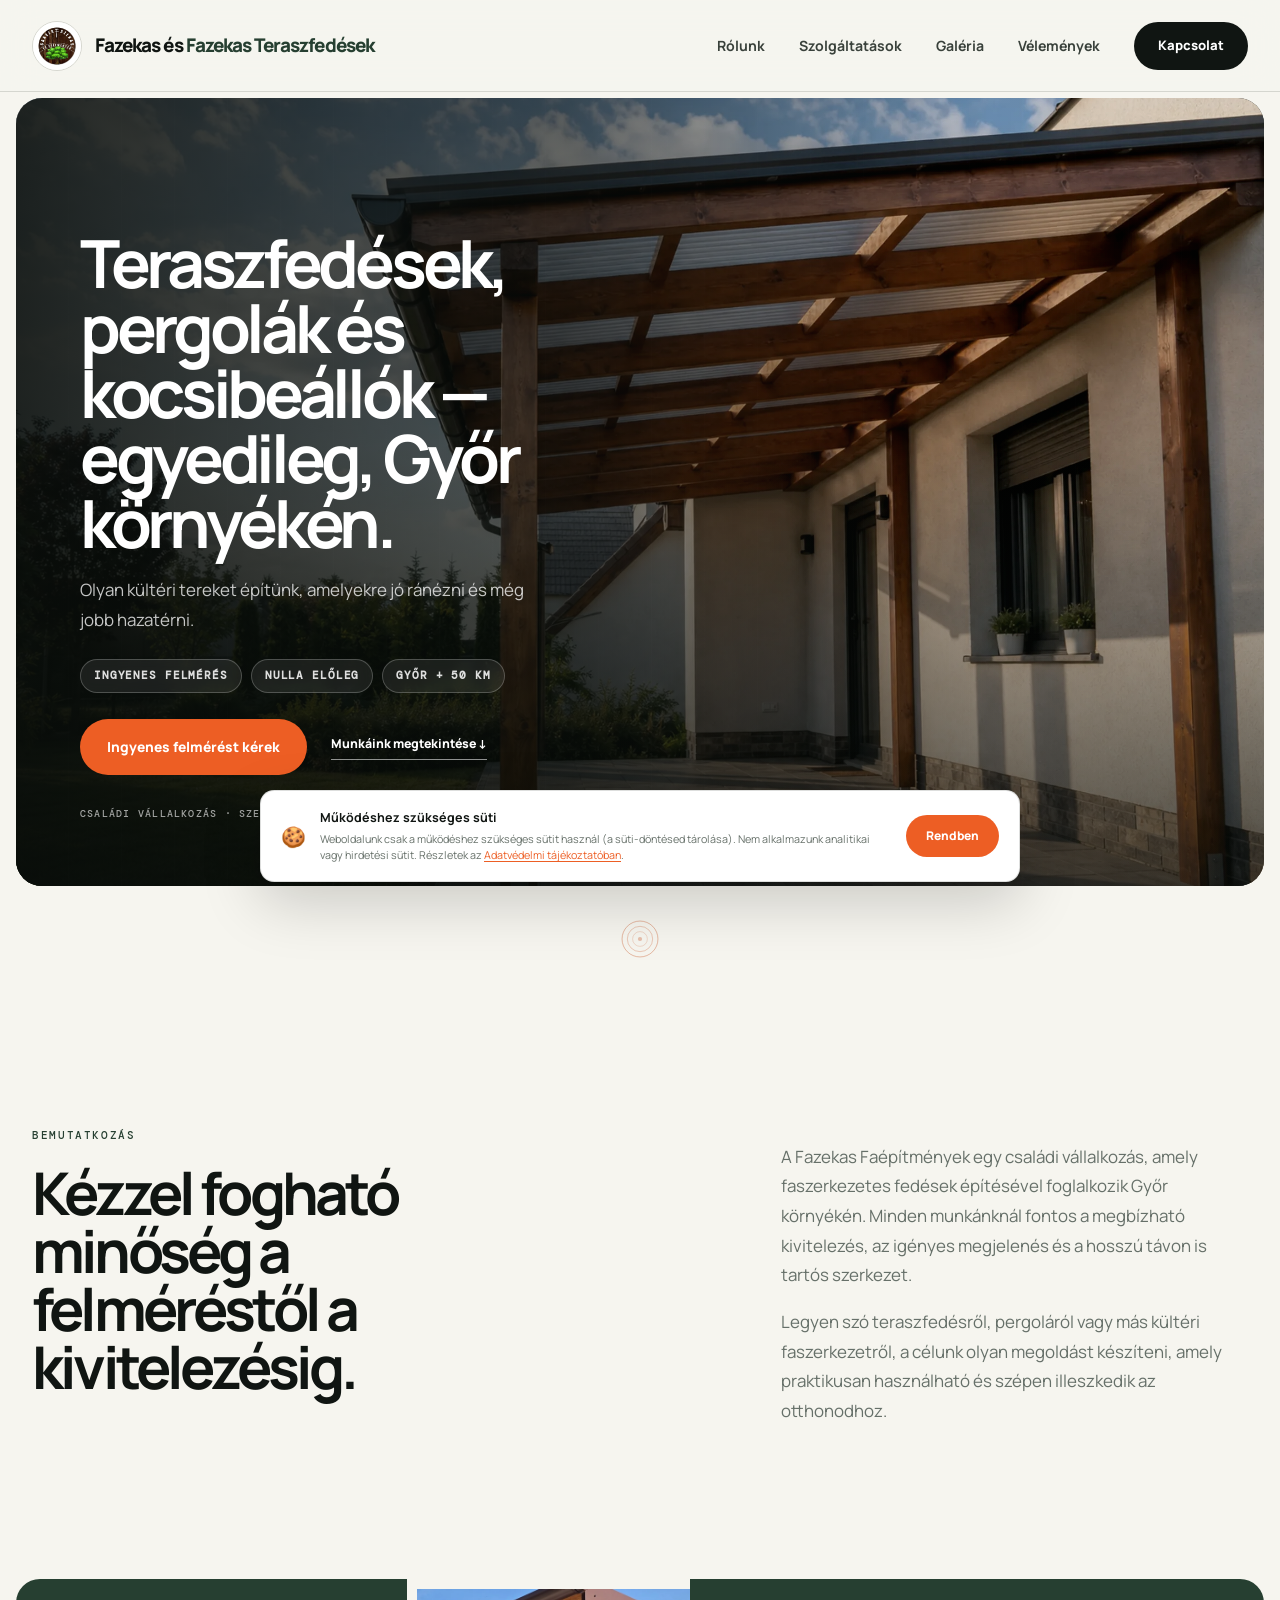
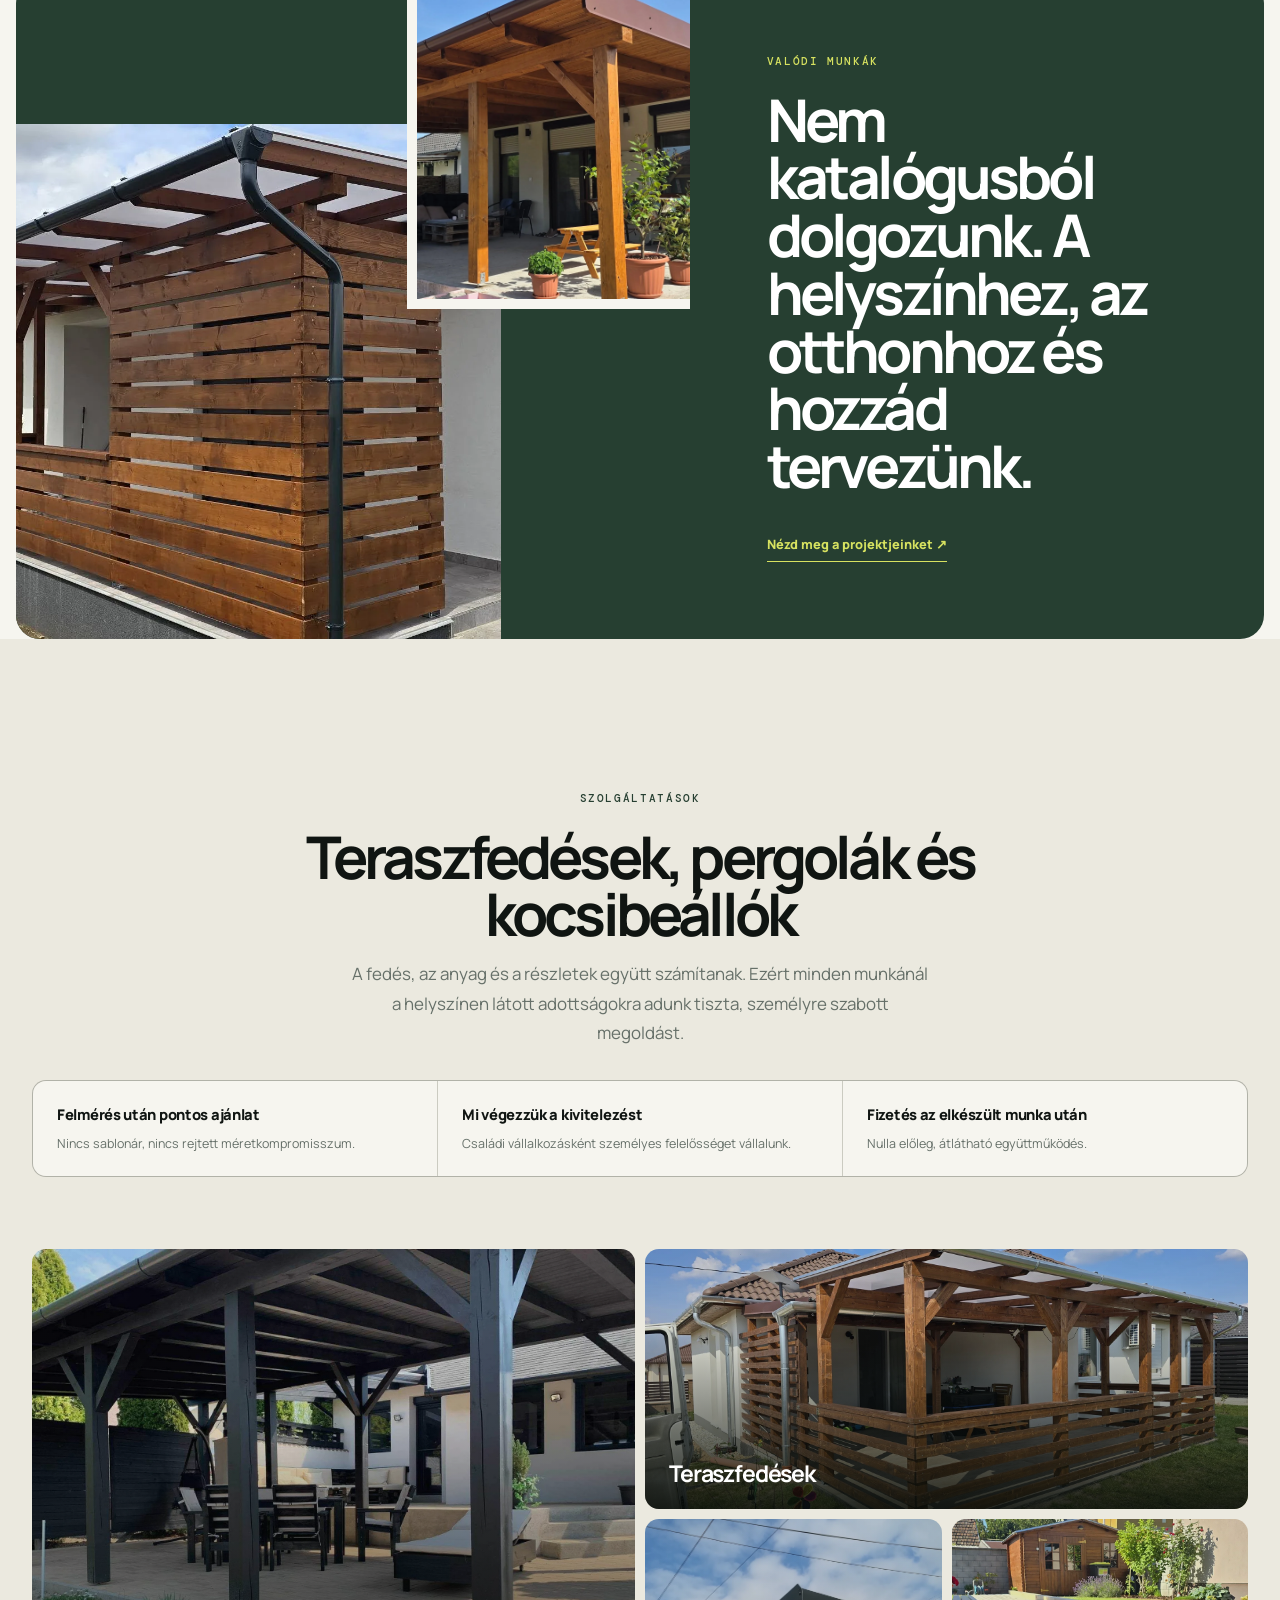
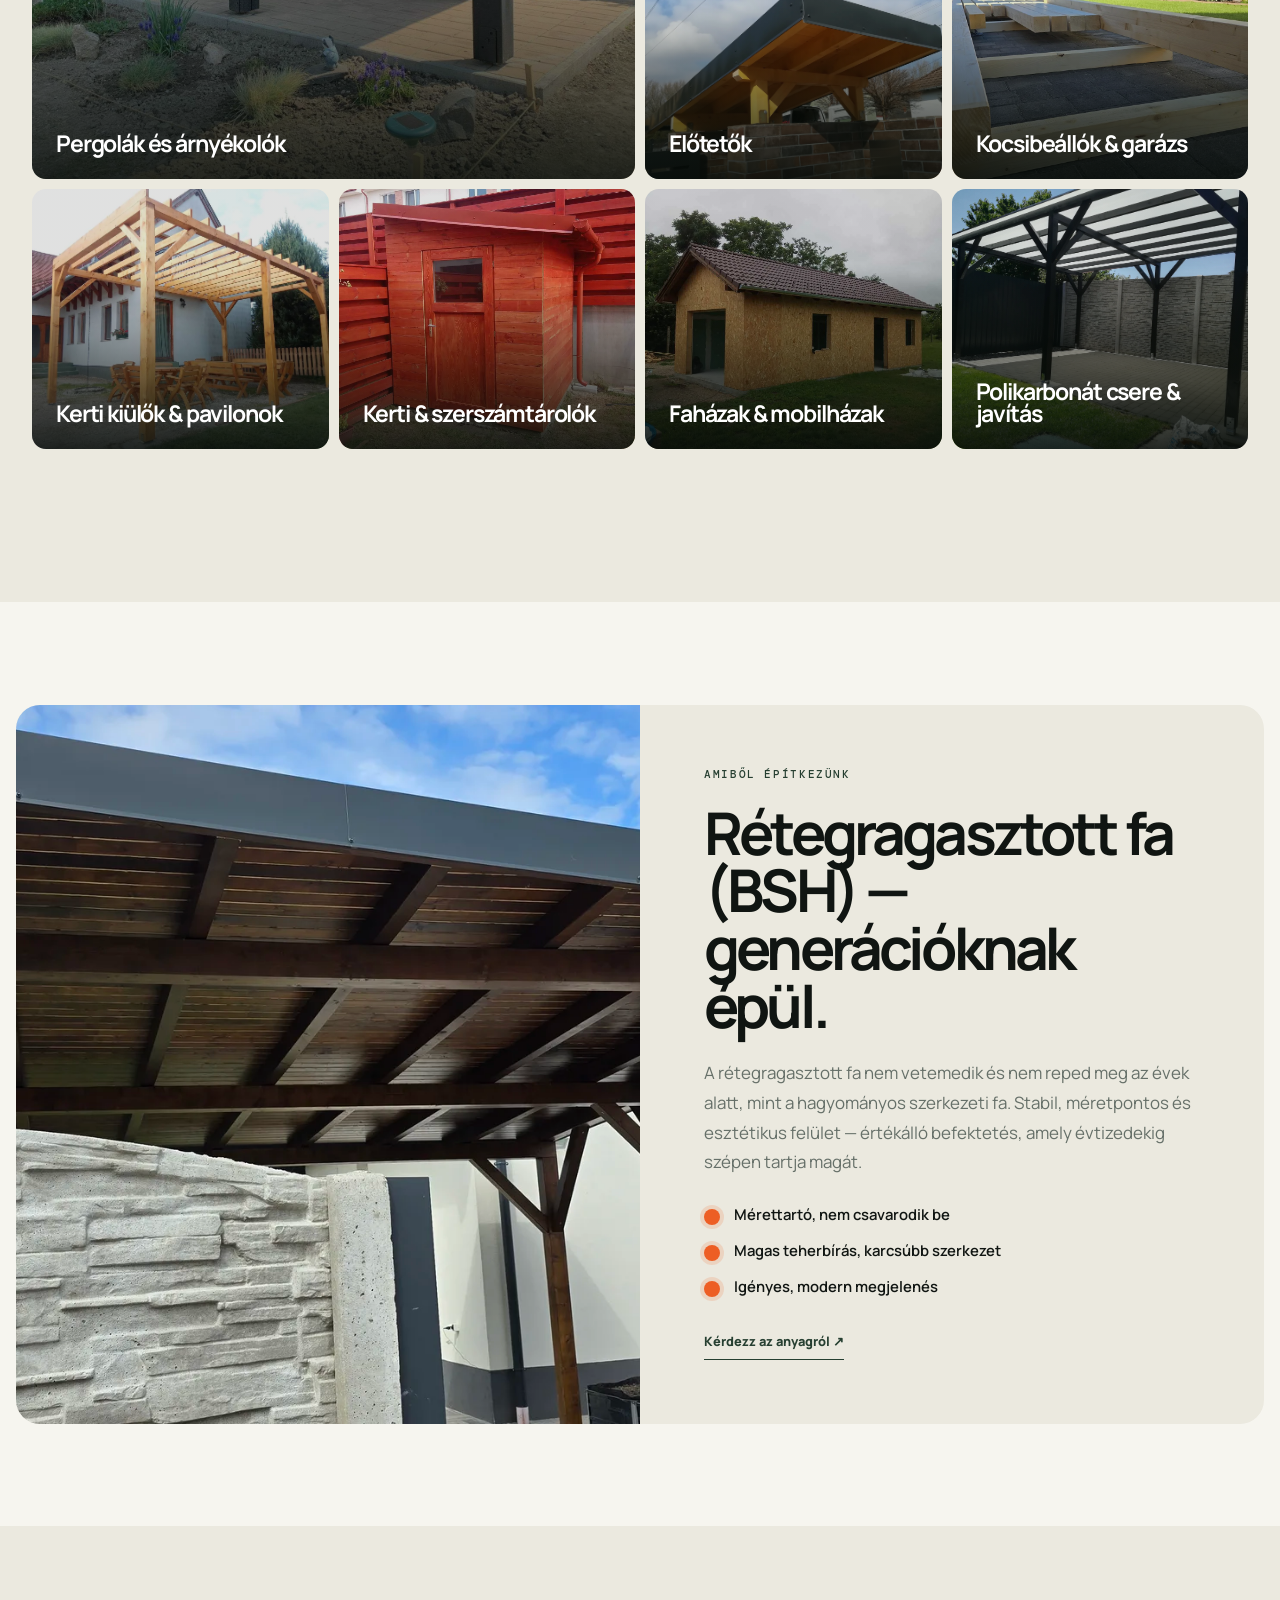
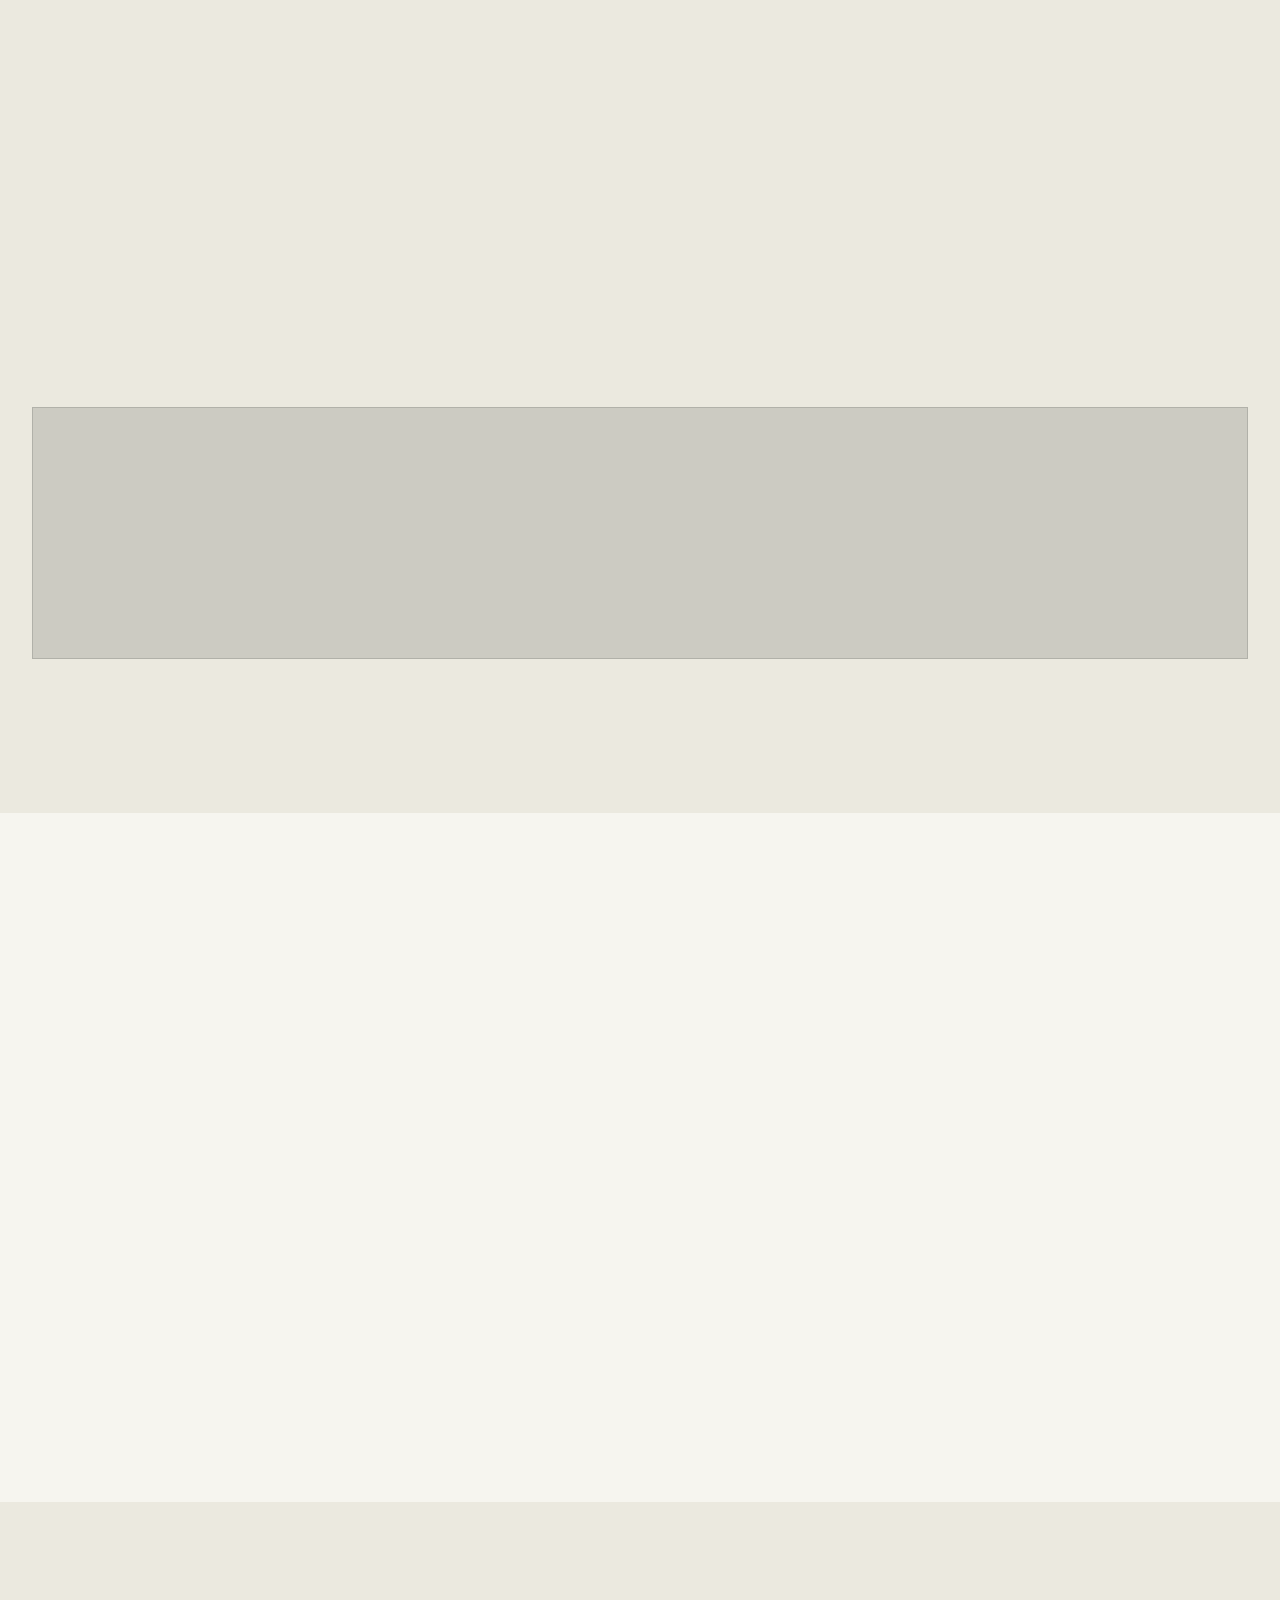
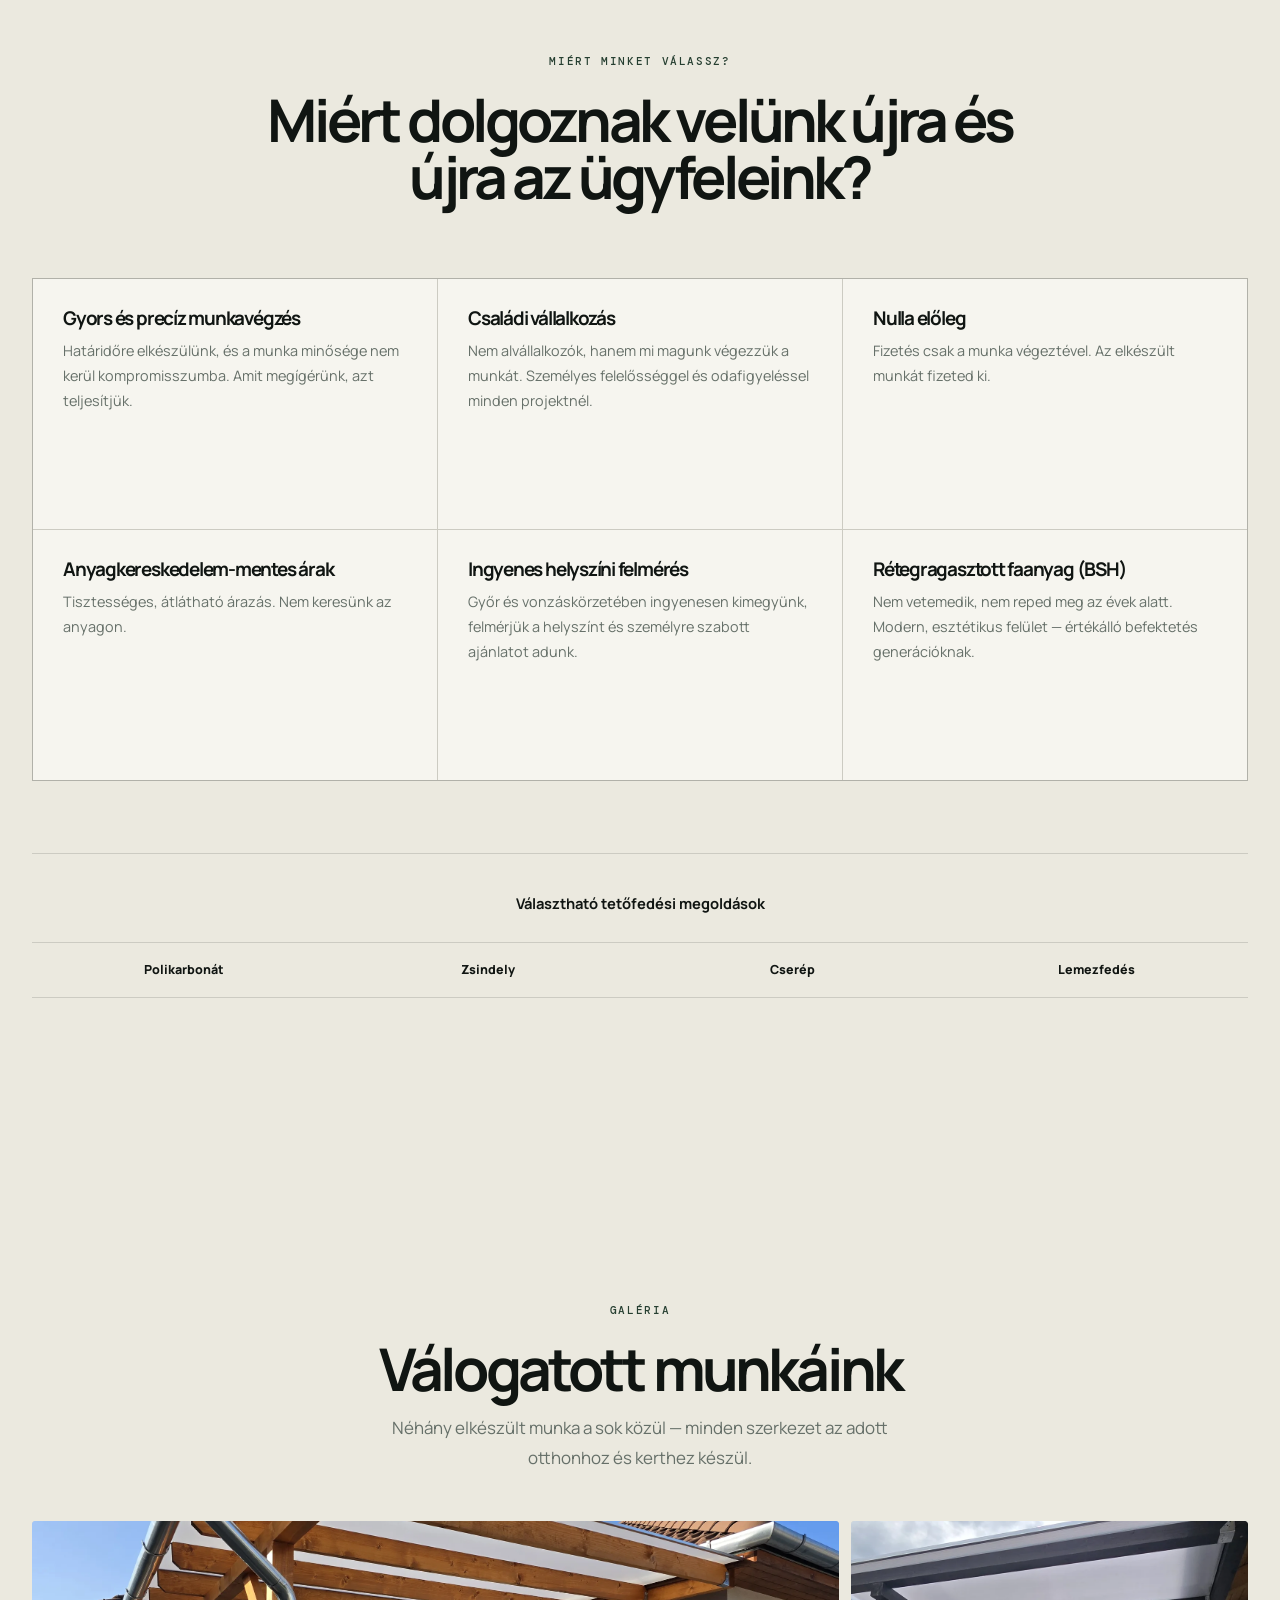
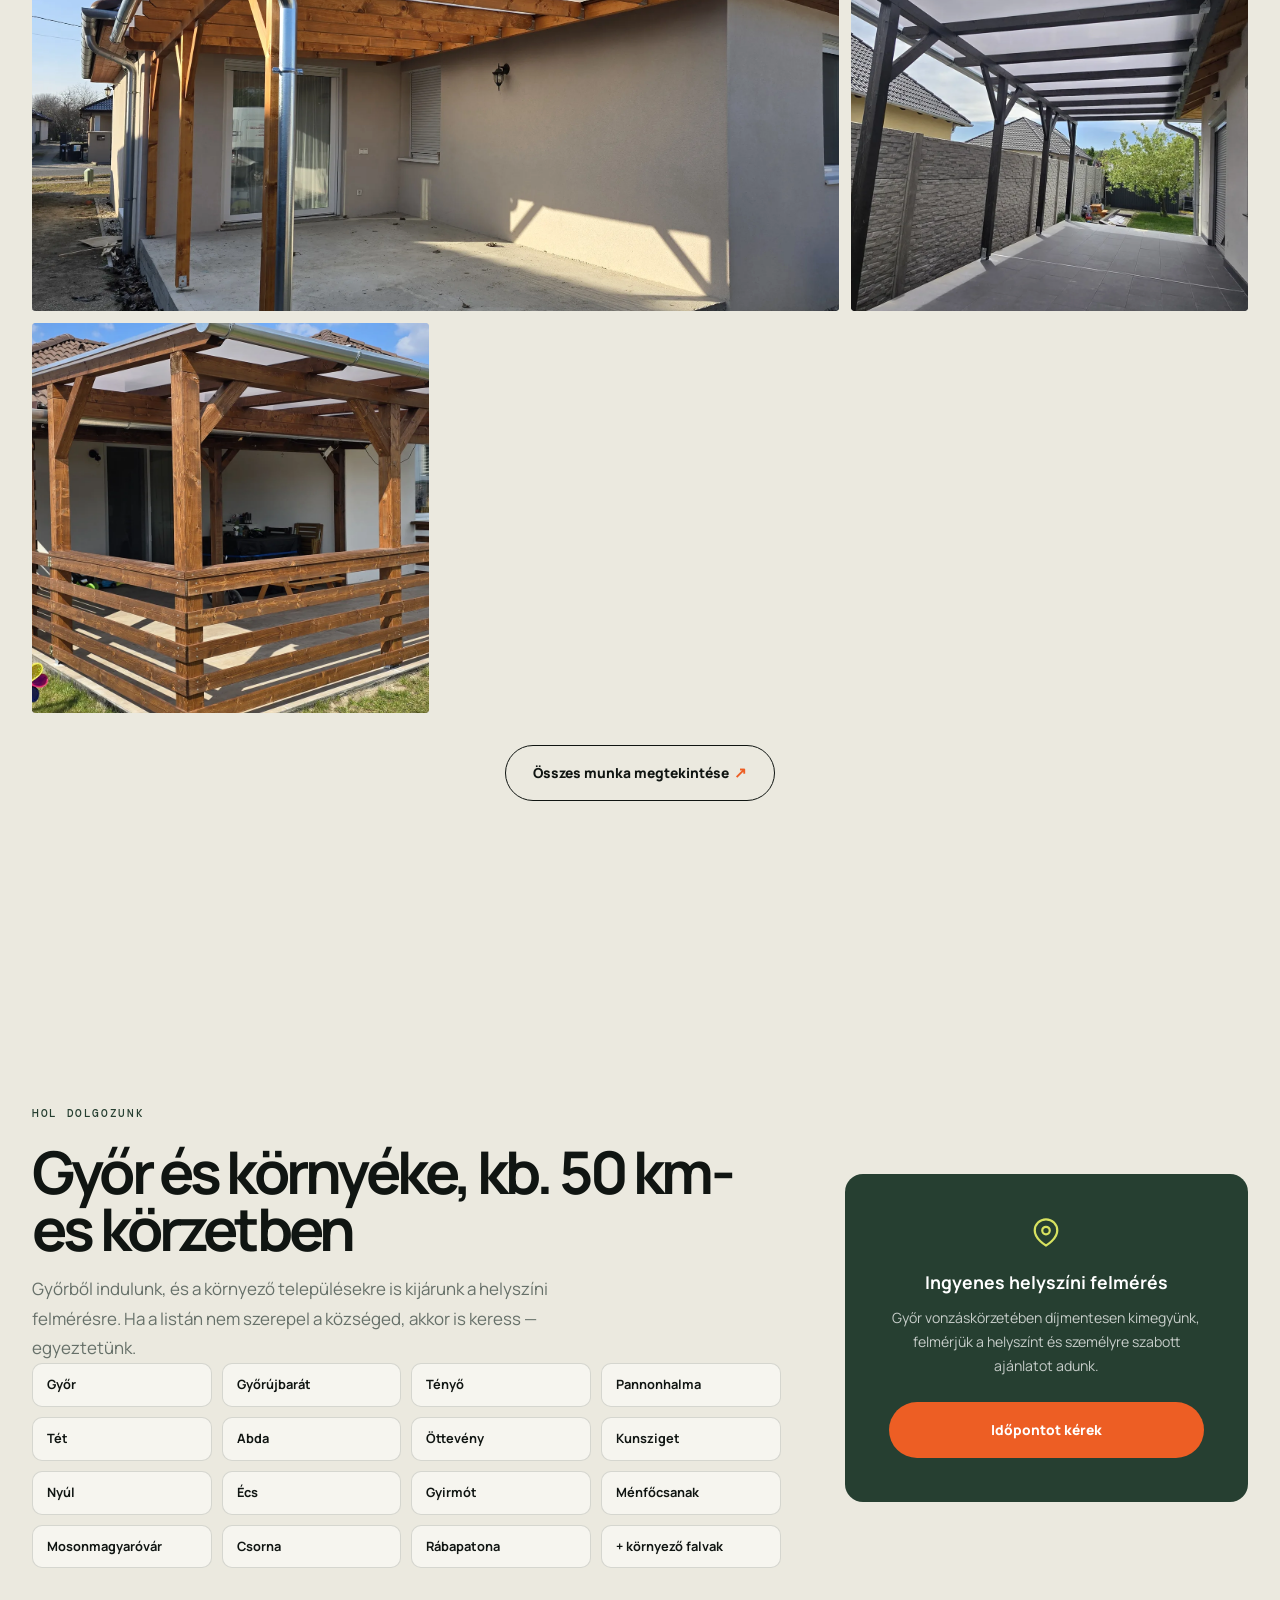
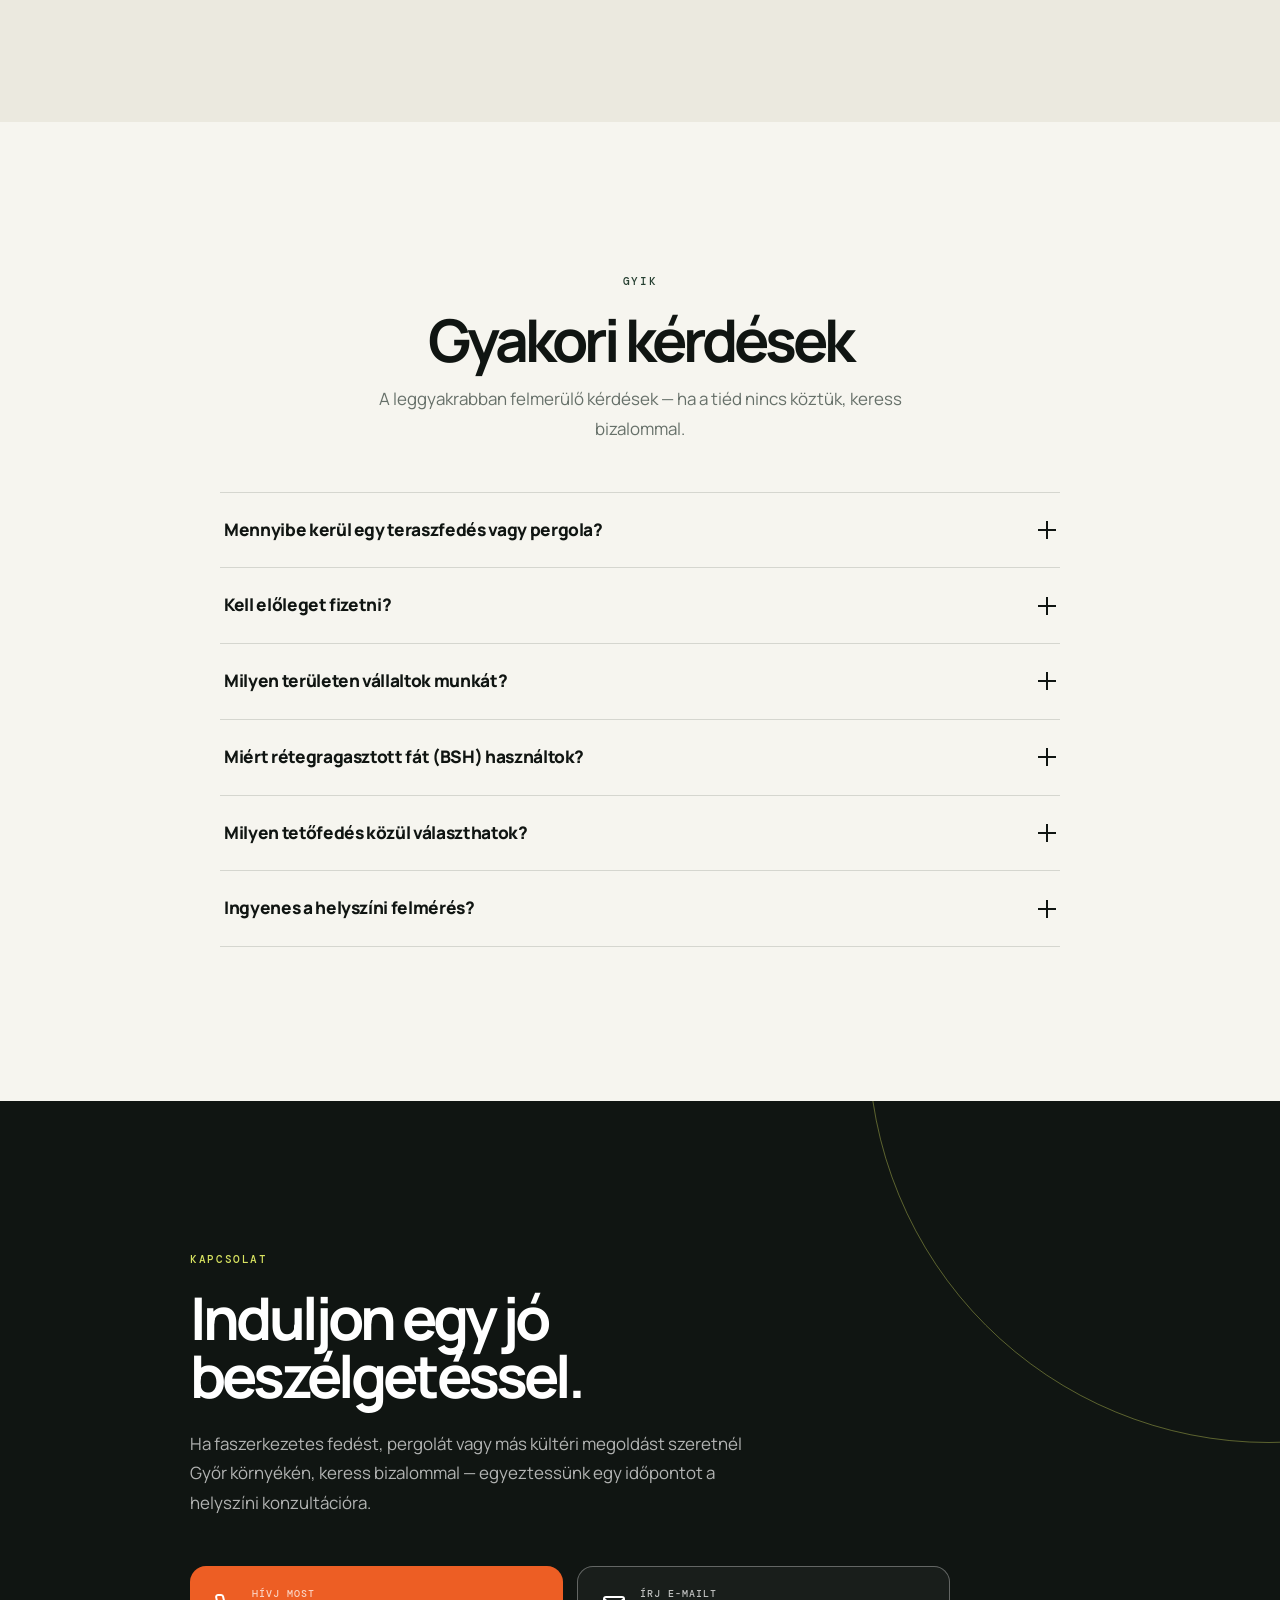
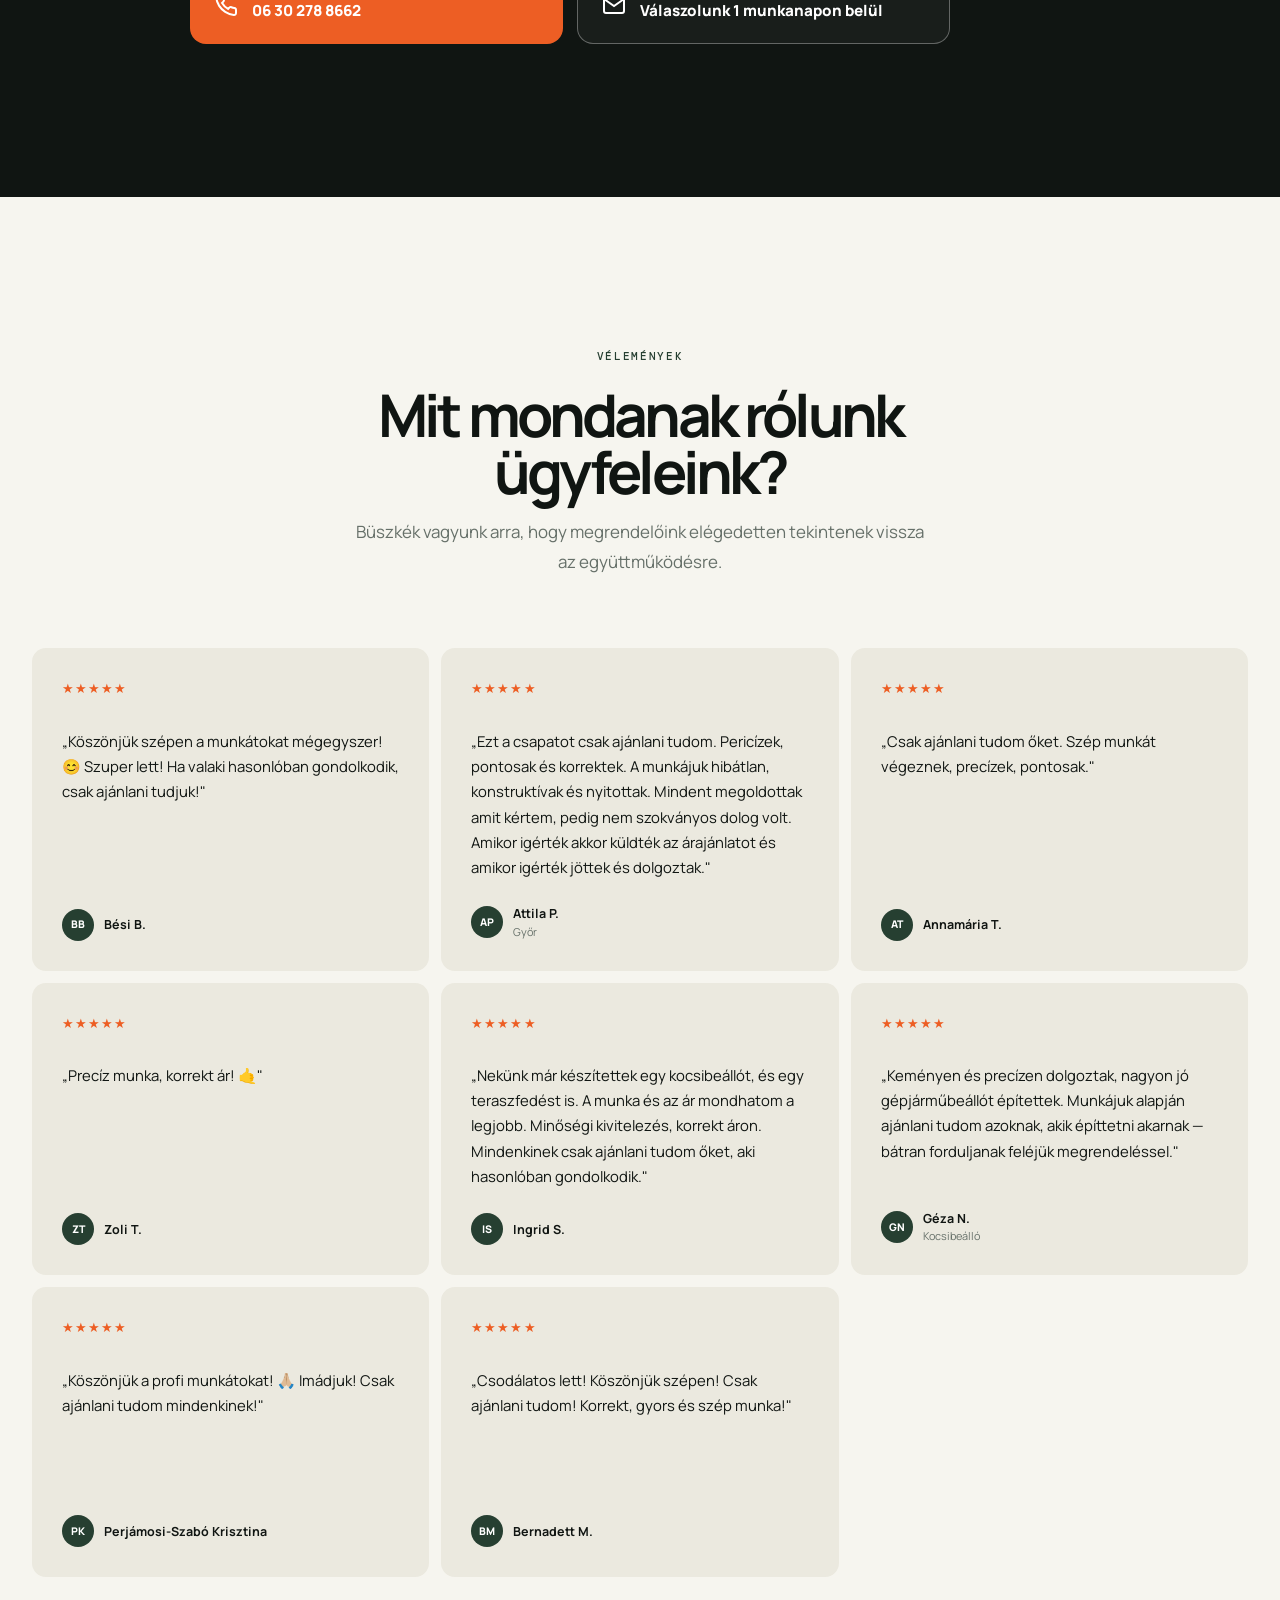
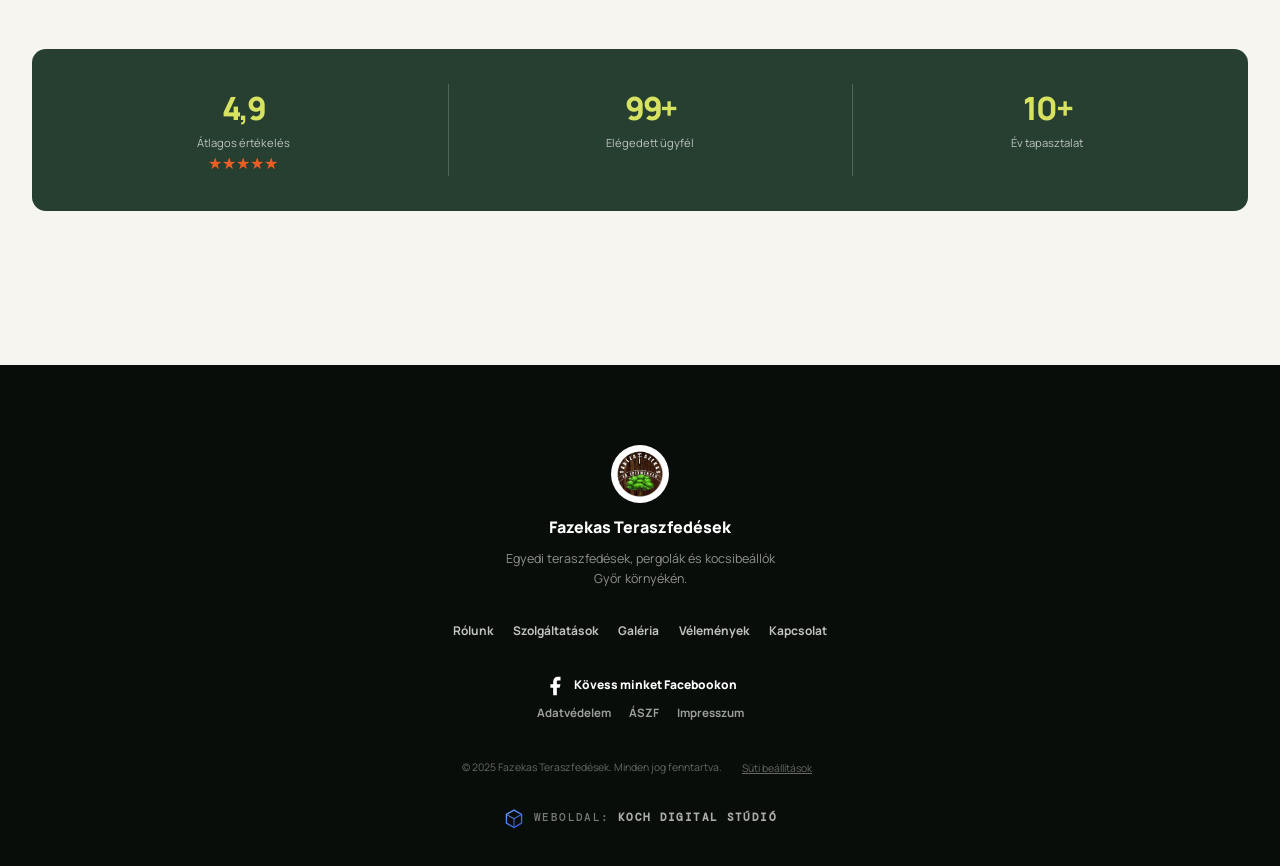
==== index.html @ ca2f3355 "Refine service card hover reveal" ====
<!DOCTYPE html>
<html lang="hu">

<head>
  <meta charset="UTF-8">
  <meta name="viewport" content="width=device-width, initial-scale=1.0">
  <title>Fazekas Teraszfedések | Pergolák, teraszfedések és kocsibeállók Győr környékén</title>
  <meta name="description" content="Kézzel fogható minőség a felméréstől a kivitelezésig. Egyedi pergolák, teraszfedések és kocsibeállók Győr környékén.">
  <!-- ===== SEO: Alapvető meta tagek ===== -->
  <meta name="robots" content="index, follow, max-image-preview:large, max-snippet:-1, max-video-preview:-1">
  <meta name="googlebot" content="index, follow, max-image-preview:large">
  <meta name="author" content="Fazekas Faépítmények">
  <meta name="keywords" content="faszerkezetes fedés, pergola, teraszfedés, kocsibeálló, kerti építmény, faépítmény, Győr, Győr környéke, faszerkezet, kültéri fedés, egyedi pergola, fa terasz, rétegragasztott fa, BSH, előtető, polikarbonát fedés">
  <link rel="canonical" href="https://fazekasterasz.hu/">

  <!-- ===== SEO: Helyi (geo) meta tagek ===== -->
  <meta name="geo.region" content="HU-GS">
  <meta name="geo.placename" content="Győr">
  <meta name="geo.position" content="47.6875;17.6504">
  <meta name="ICBM" content="47.6875, 17.6504">

  <!-- ===== Teljesítmény: hero kép előtöltése (LCP) ===== -->
  <link rel="preload" as="image" href="./hero-teraszfedes-generated.webp" fetchpriority="high">

  <!-- ===== SEO: Open Graph (Facebook, Messenger, Viber megosztás) ===== -->
  <meta property="og:type" content="website">
  <meta property="og:url" content="https://fazekasterasz.hu/">
  <meta property="og:title" content="Fazekas Faépítmények | Pergolák, Teraszfedések – Győr">
  <meta property="og:description" content="Rétegragasztott faanyagból (BSH) készült pergolák, teraszfedések, kocsibeállók Győrben. Nem reped, nem vetemedik – generációknak épül. Ingyenes felmérés: 06 30 278 8662">
  <meta property="og:image" content="https://fazekasterasz.hu/og-image.jpg">
  <meta property="og:image:width" content="1200">
  <meta property="og:image:height" content="630">
  <meta property="og:image:type" content="image/jpeg">
  <meta property="og:image:alt" content="Fazekas Faépítmények — Terasz, Pergola, Kocsibeálló Győr környékén">
  <meta property="og:locale" content="hu_HU">
  <meta property="og:site_name" content="Fazekas Faépítmények">

  <!-- ===== SEO: Twitter Card ===== -->
  <meta name="twitter:card" content="summary_large_image">
  <meta name="twitter:title" content="Fazekas Faépítmények | Pergolák, Teraszfedések – Győr">
  <meta name="twitter:description" content="Egyedi faszerkezetes fedések Győr környékén. Ingyenes felmérés, megbízható kivitelezés.">
  <meta name="twitter:image" content="https://fazekasterasz.hu/og-image.jpg">

  <!-- ===== SEO: Strukturált adat (Google Local Business) ===== -->
  <script type="application/ld+json">
  {
    "@context": "https://schema.org",
    "@type": "LocalBusiness",
    "name": "Fazekas Faépítmények",
    "description": "Egyedi faszerkezetes fedések, pergolák, teraszfedések és kocsibeállók kivitelezése Győr és környékén.",
    "url": "https://fazekasterasz.hu",
    "telephone": "+36302788662",
    "email": "fazekasfaepitmenyek@gmail.com",
    "taxID": "59444701-1-28",
    "image": "https://fazekasterasz.hu/og-image.jpg",
    "logo": "https://fazekasterasz.hu/logo.webp",
    "priceRange": "$$",
    "currenciesAccepted": "HUF",
    "paymentAccepted": "Cash, Bank Transfer",
    "areaServed": {
      "@type": "GeoCircle",
      "geoMidpoint": {
        "@type": "GeoCoordinates",
        "latitude": 47.6875,
        "longitude": 17.6504
      },
      "geoRadius": "50000"
    },
    "address": {
      "@type": "PostalAddress",
      "streetAddress": "Kenus utca 4.",
      "postalCode": "9027",
      "addressLocality": "Győr",
      "addressRegion": "Győr-Moson-Sopron",
      "addressCountry": "HU"
    },
    "identifier": {
      "@type": "PropertyValue",
      "name": "Nyilvántartási szám",
      "value": "57480240"
    },
    "geo": {
      "@type": "GeoCoordinates",
      "latitude": 47.6875,
      "longitude": 17.6504
    },
    "openingHoursSpecification": [
      {
        "@type": "OpeningHoursSpecification",
        "dayOfWeek": ["Monday","Tuesday","Wednesday","Thursday","Friday"],
        "opens": "07:00",
        "closes": "18:00"
      },
      {
        "@type": "OpeningHoursSpecification",
        "dayOfWeek": "Saturday",
        "opens": "08:00",
        "closes": "14:00"
      }
    ],
    "hasOfferCatalog": {
      "@type": "OfferCatalog",
      "name": "Faszerkezetes építmények",
      "itemListElement": [
        {"@type": "Offer", "itemOffered": {"@type": "Service", "name": "Pergola építés"}},
        {"@type": "Offer", "itemOffered": {"@type": "Service", "name": "Teraszfedés"}},
        {"@type": "Offer", "itemOffered": {"@type": "Service", "name": "Előtető építés"}},
        {"@type": "Offer", "itemOffered": {"@type": "Service", "name": "Kocsibeálló és garázs építés"}},
        {"@type": "Offer", "itemOffered": {"@type": "Service", "name": "Kerti kiülő és pavilon"}},
        {"@type": "Offer", "itemOffered": {"@type": "Service", "name": "Kerti tároló és szerszámtároló"}},
        {"@type": "Offer", "itemOffered": {"@type": "Service", "name": "Könnyűszerkezetes faház és mobilház"}},
        {"@type": "Offer", "itemOffered": {"@type": "Service", "name": "Polikarbonát fedés csere és javítás"}}
      ]
    },
    "aggregateRating": {
      "@type": "AggregateRating",
      "ratingValue": "4.9",
      "reviewCount": "120",
      "bestRating": "5"
    },
    "review": [
      {"@type": "Review", "author": {"@type": "Person", "name": "Géza N."}, "reviewRating": {"@type": "Rating", "ratingValue": "5", "bestRating": "5"}, "reviewBody": "Keményen és precízen dolgoztak, nagyon jó gépjárműbeállót építettek. Ajánlani tudom azoknak, akik építtetni akarnak."},
      {"@type": "Review", "author": {"@type": "Person", "name": "Perjámosi-Szabó Krisztina"}, "reviewRating": {"@type": "Rating", "ratingValue": "5", "bestRating": "5"}, "reviewBody": "Köszönjük a profi munkátokat! Imádjuk! Csak ajánlani tudom mindenkinek!"},
      {"@type": "Review", "author": {"@type": "Person", "name": "Attila P."}, "reviewRating": {"@type": "Rating", "ratingValue": "5", "bestRating": "5"}, "reviewBody": "Precízek, pontosak és korrektek. A munkájuk hibátlan, mindent megoldottak amit kértem."}
    ],
    "sameAs": [
      "https://www.facebook.com/share/1PGg3HUe4G/"
    ]
  }
  </script>

  <!-- ===== SEO: WebSite strukturált adat ===== -->
  <script type="application/ld+json">
  {
    "@context": "https://schema.org",
    "@type": "WebSite",
    "name": "Fazekas Teraszfedések",
    "url": "https://fazekasterasz.hu/",
    "inLanguage": "hu-HU",
    "publisher": { "@type": "Organization", "name": "Fazekas Faépítmények" }
  }
  </script>

  <!-- ===== SEO: GYIK (FAQPage) strukturált adat ===== -->
  <script type="application/ld+json">
  {
    "@context": "https://schema.org",
    "@type": "FAQPage",
    "mainEntity": [
      {"@type": "Question", "name": "Mennyibe kerül egy teraszfedés vagy pergola?", "acceptedAnswer": {"@type": "Answer", "text": "Minden munka egyedi, ezért a pontos árat helyszíni felmérés után, személyre szabott ajánlatban adjuk meg. A felmérés Győr és vonzáskörzetében ingyenes, és nem köteleződsz el vele semmire."}},
      {"@type": "Question", "name": "Kell előleget fizetni?", "acceptedAnswer": {"@type": "Answer", "text": "Nem. Nulla előleggel dolgozunk — a fizetés a munka elkészültével történik, az elkészült munkát fizeted ki."}},
      {"@type": "Question", "name": "Milyen területen vállaltok munkát?", "acceptedAnswer": {"@type": "Answer", "text": "Győr és kb. 50 km-es körzetében dolgozunk, többek között Győrújbarát, Tét, Pannonhalma, Mosonmagyaróvár, Csorna és a környező falvak területén."}},
      {"@type": "Question", "name": "Miért rétegragasztott fát (BSH) használtok?", "acceptedAnswer": {"@type": "Answer", "text": "Mert a rétegragasztott fa nem vetemedik és nem reped meg az évek alatt, mint a hagyományos szerkezeti fa. Stabil, méretpontos és esztétikus — értékálló befektetés, amely generációkon át szépen tartja magát."}},
      {"@type": "Question", "name": "Milyen tetőfedés közül választhatok?", "acceptedAnswer": {"@type": "Answer", "text": "Több megoldás közül választhatsz: 16 mm vastag hőtükrös polikarbonát, zsindely, cserép vagy lemezfedés."}},
      {"@type": "Question", "name": "Ingyenes a helyszíni felmérés?", "acceptedAnswer": {"@type": "Answer", "text": "Igen. Győr és vonzáskörzetében díjmentesen kimegyünk, felmérjük a helyszínt, és személyre szabott árajánlatot adunk — kötöttségek nélkül."}}
    ]
  }
  </script>

  <link rel="icon" type="image/x-icon" href="./favicon.ico">
  <link rel="icon" type="image/png" sizes="32x32" href="./icon-192.png">
  <link rel="icon" type="image/png" sizes="512x512" href="./icon-512.png">
  <link rel="apple-touch-icon" sizes="180x180" href="./apple-touch-icon.png">
  <link rel="manifest" href="./site.webmanifest">
  <meta name="theme-color" content="#c2410c">
  <link rel="preconnect" href="https://fonts.googleapis.com">
  <link rel="preconnect" href="https://fonts.gstatic.com" crossorigin>
  <link href="https://fonts.googleapis.com/css2?family=Inter:wght@400;500;600;700;800&display=swap" rel="stylesheet">
  <link rel="stylesheet" href="./styles.css?v=20260625b">
</head>

<body>

  <!-- Cookie Banner -->
  <div class="cookie-banner" id="cookieBanner" role="dialog" aria-label="Süti értesítés">
    <div class="cookie-content">
      <div class="cookie-icon" aria-hidden="true">🍪</div>
      <div class="cookie-text">
        <strong>Működéshez szükséges süti</strong>
        <p>Weboldalunk csak a működéshez szükséges sütit használ (a süti-döntésed tárolása). Nem alkalmazunk analitikai vagy hirdetési sütit. Részletek az <a href="adatvedelem.html#sutik">Adatvédelmi tájékoztatóban</a>.</p>
      </div>
      <div class="cookie-actions">
        <button class="btn btn-sm btn-primary" id="cookieAccept">Rendben</button>
      </div>
    </div>
  </div>

  <!-- Navigáció -->
  <nav class="navbar" id="navbar" aria-label="Főnavigáció">
    <div class="container nav-container">
      <a href="#" class="brand" aria-label="Fazekas Teraszfedések főoldal">
        <img src="./logo.webp"
          alt="Fazekas Faépítmények Logó" class="brand-logo" width="44" height="44">
        <span class="brand-name">Fazekas és <em>Fazekas Teraszfedések</em></span>
      </a>

      <button class="nav-toggle" id="navToggle" aria-label="Menü megnyitása" aria-expanded="false" aria-controls="navLinks">
        <span class="bar"></span>
        <span class="bar"></span>
        <span class="bar"></span>
      </button>

      <div class="nav-links" id="navLinks">
        <a href="#rolunk" class="nav-link">Rólunk</a>
        <a href="#szolgaltatasok" class="nav-link">Szolgáltatások</a>
        <a href="#galeria" class="nav-link">Galéria</a>
        <a href="#velemenyek" class="nav-link">Vélemények</a>
        <a href="#kapcsolat" class="btn btn-sm btn-primary nav-cta">Kapcsolat</a>
      </div>
    </div>
  </nav>

  <!-- Mobil overlay -->
  <div class="nav-overlay" id="navOverlay" aria-hidden="true"></div>

  <!-- Hero -->
  <header class="hero">
    <div class="hero-bg" style="background-image: url('./hero-teraszfedes-generated.webp');"></div>
    <div class="hero-overlay"></div>
    <div class="wood-grain-overlay" aria-hidden="true"></div>
    <div class="hero-container fade-in">
      <div class="hero-content">
        <h1>Teraszfedések, pergolák és kocsibeállók — egyedileg, Győr környékén.</h1>
        <p class="lead lead-light">Olyan kültéri tereket építünk, amelyekre jó ránézni és még jobb hazatérni.</p>
        <div class="hero-trust" aria-label="Fő előnyök">
          <span>Ingyenes felmérés</span>
          <span>Nulla előleg</span>
          <span>Győr + 50 km</span>
        </div>
        <div class="hero-actions">
          <a href="#kapcsolat" class="btn btn-primary">
            Ingyenes felmérést kérek
          </a>
          <a href="#galeria" class="hero-gallery-link">Munkáink megtekintése <span aria-hidden="true">↓</span></a>
        </div>
        <p class="hero-footnote">Családi vállalkozás · személyes felmérés · fizetés a munka végén</p>
      </div>
    </div>
    <a href="#rolunk" class="hero-scroll" aria-label="Görgess lejjebb">
      <span class="hero-scroll-mouse"><span class="hero-scroll-dot"></span></span>
    </a>
  </header>

  <main>
  <!-- Fa díszítő elválasztó -->
  <div class="wood-divider" aria-hidden="true">
    <svg class="wood-divider-icon" viewBox="0 0 36 36" fill="none" xmlns="http://www.w3.org/2000/svg">
      <circle cx="18" cy="18" r="17" stroke="#c2410c" stroke-width="0.8" opacity="0.4"/>
      <circle cx="18" cy="18" r="12" stroke="#c2410c" stroke-width="0.8" opacity="0.3"/>
      <circle cx="18" cy="18" r="7"  stroke="#c2410c" stroke-width="0.8" opacity="0.2"/>
      <circle cx="18" cy="18" r="2"  fill="#c2410c" opacity="0.3"/>
    </svg>
    <span class="wood-divider-scroll">
      <span class="hero-scroll-mouse"><span class="hero-scroll-dot"></span></span>
    </span>
  </div>


    <!-- Rólunk -->
    <section id="rolunk" class="section">
      <div class="container intro-grid">
        <div class="intro-headline fade-in">
          <span class="eyebrow">Bemutatkozás</span>
          <h2>Kézzel fogható minőség a felméréstől a kivitelezésig.</h2>
        </div>
        <div class="intro-text fade-in" style="transition-delay:0.2s">
          <p class="lead">A Fazekas Faépítmények egy családi vállalkozás, amely faszerkezetes fedések építésével foglalkozik Győr környékén. Minden munkánknál fontos a megbízható kivitelezés, az igényes megjelenés és a hosszú távon is tartós szerkezet.</p>
          <p class="lead mt-4">Legyen szó teraszfedésről, pergoláról vagy más kültéri faszerkezetről, a célunk olyan megoldást készíteni, amely praktikusan használható és szépen illeszkedik az otthonodhoz.</p>
        </div>
      </div>
    </section>

    <section class="project-statement" aria-label="Kiemelt munkánk">
      <div class="project-statement-media">
        <img src="./725599144_1725310232522938_6009266775387714240_n.webp" alt="Egyedi fa teraszfedés részlete">
        <img src="./493185568_1347669276953704_402446277136218167_n.webp" alt="Kész pergola és terasz">
      </div>
      <div class="project-statement-copy">
        <p class="statement-index">Valódi munkák</p>
        <h2>Nem katalógusból dolgozunk. A helyszínhez, az otthonhoz és hozzád tervezünk.</h2>
        <a href="#galeria" class="text-link">Nézd meg a projektjeinket <span aria-hidden="true">↗</span></a>
      </div>
    </section>

    <!-- Szolgáltatások -->
    <section id="szolgaltatasok" class="section bg-alt">
      <div class="container">
        <div class="section-header text-center fade-in">
          <span class="eyebrow">Szolgáltatások</span>
          <h2>Teraszfedések, pergolák és kocsibeállók</h2>
          <p class="lead mx-auto mt-4">A fedés, az anyag és a részletek együtt számítanak. Ezért minden munkánál a helyszínen látott adottságokra adunk tiszta, személyre szabott megoldást.</p>
        </div>
        <div class="service-proof fade-in mt-8" aria-label="Szolgáltatási garanciák">
          <div>
            <strong>Felmérés után pontos ajánlat</strong>
            <span>Nincs sablonár, nincs rejtett méretkompromisszum.</span>
          </div>
          <div>
            <strong>Mi végezzük a kivitelezést</strong>
            <span>Családi vállalkozásként személyes felelősséget vállalunk.</span>
          </div>
          <div>
            <strong>Fizetés az elkészült munka után</strong>
            <span>Nulla előleg, átlátható együttműködés.</span>
          </div>
        </div>
        <div class="bento-grid mt-12">
          <div class="bento-card fade-in">
            <div class="bento-icon" aria-hidden="true">
              <svg viewBox="0 0 24 24" width="28" height="28" stroke="currentColor" stroke-width="2" fill="none"><path d="M3 21h18M3 10h18M5 6l7-3 7 3M4 10v11m16-11v11m-8-11v11"></path></svg>
            </div>
            <h3>Pergolák és árnyékolók</h3>
            <p>Elegáns, árnyékot adó szerkezetek teraszokhoz, pihenőrészekhez és igényes udvari terekhez — méretre szabva.</p>
          </div>
          <div class="bento-card fade-in" style="transition-delay:0.05s">
            <div class="bento-icon" aria-hidden="true">
              <svg viewBox="0 0 24 24" width="28" height="28" stroke="currentColor" stroke-width="2" fill="none"><path d="M3 12l9-8 9 8M5 10v10h14V10"></path></svg>
            </div>
            <h3>Teraszfedések</h3>
            <p>Praktikus és időtálló fedések, amelyek minden évszakban kényelmesebbé teszik a kültéri életteret.</p>
          </div>
          <div class="bento-card fade-in" style="transition-delay:0.1s">
            <div class="bento-icon" aria-hidden="true">
              <svg viewBox="0 0 24 24" width="28" height="28" stroke="currentColor" stroke-width="2" fill="none"><path d="M3 8h18l-2.5 5H5.5z"></path><path d="M5 13v7M19 13v7M3 8l1-3h16l1 3"></path></svg>
            </div>
            <h3>Előtetők</h3>
            <p>Bejárati és ajtó feletti előtetők, amelyek megóvják a nyílászárókat az időjárástól és rendezett megjelenést adnak.</p>
          </div>
          <div class="bento-card fade-in" style="transition-delay:0.15s">
            <div class="bento-icon" aria-hidden="true">
              <svg viewBox="0 0 24 24" width="28" height="28" stroke="currentColor" stroke-width="2" fill="none"><rect x="3" y="11" width="18" height="10" rx="2"></rect><path d="M7 15h0M17 15h0M4 11V7l3-3h10l3 3v4"></path></svg>
            </div>
            <h3>Kocsibeállók & garázs</h3>
            <p>Masszív, jól átgondolt szerkezetek, amelyek védelmet adnak az autónak és rendezett összképet teremtenek.</p>
          </div>
          <div class="bento-card fade-in">
            <div class="bento-icon" aria-hidden="true">
              <svg viewBox="0 0 24 24" width="28" height="28" stroke="currentColor" stroke-width="2" fill="none"><path d="M4 21V11l8-6 8 6v10M4 11h16M9 21v-6h6v6"></path></svg>
            </div>
            <h3>Kerti kiülők & pavilonok</h3>
            <p>Hangulatos, fedett pihenőhelyek a kertbe — egyedi tervezésű kiülők, pavilonok és nyári konyhák.</p>
          </div>
          <div class="bento-card fade-in" style="transition-delay:0.05s">
            <div class="bento-icon" aria-hidden="true">
              <svg viewBox="0 0 24 24" width="28" height="28" stroke="currentColor" stroke-width="2" fill="none"><path d="M12 2L2 7l10 5 10-5-10-5zM2 17l10 5 10-5M2 12l10 5 10-5"></path></svg>
            </div>
            <h3>Kerti & szerszámtárolók</h3>
            <p>Egyedi méretű kerti tárolók és szerszámtárolók — praktikus rend a kertben, a helyszínhez igazítva.</p>
          </div>
          <div class="bento-card fade-in" style="transition-delay:0.1s">
            <div class="bento-icon" aria-hidden="true">
              <svg viewBox="0 0 24 24" width="28" height="28" stroke="currentColor" stroke-width="2" fill="none"><path d="M3 11l9-7 9 7v9a1 1 0 01-1 1h-5v-6H9v6H4a1 1 0 01-1-1z"></path></svg>
            </div>
            <h3>Faházak & mobilházak</h3>
            <p>Könnyűszerkezetes faházak és mobilházak építése — tartós, igényes megoldás kiegészítő vagy önálló otthonnak.</p>
          </div>
          <div class="bento-card fade-in" style="transition-delay:0.15s">
            <div class="bento-icon" aria-hidden="true">
              <svg viewBox="0 0 24 24" width="28" height="28" stroke="currentColor" stroke-width="2" fill="none"><path d="M3 6h18M3 12h18M3 18h18M8 3v18M16 3v18"></path></svg>
            </div>
            <h3>Polikarbonát csere & javítás</h3>
            <p>Régi, elhasználódott polikarbonát fedés cseréje és javítása meglévő fém vagy fa szerkezetre.</p>
          </div>
        </div>
      </div>
    </section>

    <!-- Anyag kiemelés: Rétegragasztott fa (BSH) -->
    <section class="material-spotlight" aria-label="Rétegragasztott faanyag">
      <div class="material-media">
        <img src="./bsh-szerkezet-fazekas.webp"
             alt="Fazekas Faépítmények által épített rétegragasztott fa teraszfedés szerkezete" loading="lazy" decoding="async">
      </div>
      <div class="material-copy">
        <span class="statement-index">Amiből építkezünk</span>
        <h2>Rétegragasztott fa (BSH) — generációknak épül.</h2>
        <p class="lead">A rétegragasztott fa nem vetemedik és nem reped meg az évek alatt, mint a hagyományos szerkezeti fa. Stabil, méretpontos és esztétikus felület — értékálló befektetés, amely évtizedekig szépen tartja magát.</p>
        <ul class="material-points">
          <li>Mérettartó, nem csavarodik be</li>
          <li>Magas teherbírás, karcsúbb szerkezet</li>
          <li>Igényes, modern megjelenés</li>
        </ul>
        <a href="#kapcsolat" class="text-link">Kérdezz az anyagról <span aria-hidden="true">↗</span></a>
      </div>
    </section>

    <!-- Polikarbonát szakértelem -->
    <section class="section bg-alt">
      <div class="container">
        <div class="section-header text-center fade-in">
          <span class="eyebrow">A fedés titka</span>
          <h2>Nem mindegy, milyen polikarbonát kerül a tetődre</h2>
          <p class="lead mx-auto mt-4">A buszmegállók olcsó, gyakran szakszerűtlenül beépített lemezei adták a polikarbonát rossz hírét. Mi a minőségi, hőtükrös anyagokkal dolgozunk — hogy nyáron se kelljen menekülni a fedés alól.</p>
        </div>

        <div class="bsh-grid poly-grid mt-12">
          <div class="bsh-card fade-in">
            <h3>Hőtükrös opál</h3>
            <p>A 16 mm-es hőtükrös opál visszaveri a napsugárzás hőjét, így a fedés alatt nem alakul ki „üvegházhatás” — érezhetően hűvösebb marad a kánikulában is.</p>
          </div>
          <div class="bsh-card fade-in" style="transition-delay:.1s">
            <h3>16 mm vastag hőtükrös polikarbonát</h3>
            <p>A hőtükrös kialakítás nyáron segít visszaverni a meleget, így a fedés alatt kellemesebb marad a hőérzet és használhatóbb lesz a terasz.</p>
          </div>
          <div class="bsh-card fade-in" style="transition-delay:.2s">
            <h3>Törhetetlen & UV-álló</h3>
            <p>Jégeső, hóteher, erős szél: a polikarbonát gyakorlatilag törhetetlen, miközben a káros UV-sugárzás nagy részét megszűri. Védi a bútort, a növényt és a családot.</p>
          </div>
          <div class="bsh-card fade-in" style="transition-delay:.3s">
            <h3>Csendes, precíz beépítés</h3>
            <p>A bosszantó pattogás oka a hiányzó gumi alátét. Nálunk minden szarufára kerül — a hőtáguláskor nincs ropogás, csak nyugalom a fedés alatt.</p>
          </div>
        </div>
      </div>
    </section>

    <!-- Folyamat -->
    <section class="section">
      <div class="container">
        <div class="section-header fade-in">
          <span class="eyebrow">Folyamat</span>
          <h2>Átlátható együttműködés az első egyeztetéstől a kész fedésig</h2>
        </div>
        <div class="process-grid mt-12">
          <div class="process-step fade-in">
            <span class="process-kicker">01</span>
            <h3>Helyszíni felmérés</h3>
            <p>Előzetes egyeztetés után személyesen felmérjük a helyszínt és átbeszéljük az egyedi igényeket és lehetőségeket.</p>
          </div>
          <div class="process-step fade-in" style="transition-delay:0.15s">
            <span class="process-kicker">02</span>
            <h3>Tervezés</h3>
            <p>Kialakul a megfelelő szerkezeti megoldás, a tökéletes anyaghasználat és a kívánt végső megjelenés.</p>
          </div>
          <div class="process-step fade-in" style="transition-delay:0.3s">
            <span class="process-kicker">03</span>
            <h3>Kivitelezés</h3>
            <p>Gondos kivitelezés és precíz beépítés, hogy az elkészült szerkezet hosszú távon is megbízható és gyönyörű legyen.</p>
          </div>
        </div>
      </div>
    </section>


    <!-- Miért mi / BSH szekció -->
    <section class="section bg-alt">
      <div class="container">
        <div class="section-header text-center fade-in">
          <span class="eyebrow">Miért minket válassz?</span>
          <h2>Miért dolgoznak velünk újra és újra az ügyfeleink?</h2>
        </div>

        <div class="bsh-grid mt-12">
          <div class="bsh-card fade-in">
            <h3>Gyors és precíz munkavégzés</h3>
            <p>Határidőre elkészülünk, és a munka minősége nem kerül kompromisszumba. Amit megígérünk, azt teljesítjük.</p>
          </div>
          <div class="bsh-card fade-in" style="transition-delay:.1s">
            <h3>Családi vállalkozás</h3>
            <p>Nem alvállalkozók, hanem mi magunk végezzük a munkát. Személyes felelősséggel és odafigyeléssel minden projektnél.</p>
          </div>
          <div class="bsh-card fade-in" style="transition-delay:.2s">
            <h3>Nulla előleg</h3>
            <p>Fizetés csak a munka végeztével. Az elkészült munkát fizeted ki.</p>
          </div>
          <div class="bsh-card fade-in" style="transition-delay:.3s">
            <h3>Anyagkereskedelem-mentes árak</h3>
            <p>Tisztességes, átlátható árazás. Nem keresünk az anyagon.</p>
          </div>
          <div class="bsh-card fade-in" style="transition-delay:.4s">
            <h3>Ingyenes helyszíni felmérés</h3>
            <p>Győr és vonzáskörzetében ingyenesen kimegyünk, felmérjük a helyszínt és személyre szabott ajánlatot adunk.</p>
          </div>
          <div class="bsh-card fade-in" style="transition-delay:.5s">
            <h3>Rétegragasztott faanyag (BSH)</h3>
            <p>Nem vetemedik, nem reped meg az évek alatt. Modern, esztétikus felület — értékálló befektetés generációknak.</p>
          </div>
        </div>

        <!-- Tetőfedési megoldások -->
        <div class="roof-options fade-in mt-12">
          <h3 class="text-center">Választható tetőfedési megoldások</h3>
          <div class="roof-grid mt-8">
            <div class="roof-item">
              <span>Polikarbonát</span>
            </div>
            <div class="roof-item">
              <span>Zsindely</span>
            </div>
            <div class="roof-item">
              <span>Cserép</span>
            </div>
            <div class="roof-item">
              <span>Lemezfedés</span>
            </div>
          </div>
        </div>

      </div>
    </section>

    <!-- Galéria -->
    <section id="galeria" class="section bg-alt">
      <div class="container">
        <div class="section-header text-center fade-in">
          <span class="eyebrow">Galéria</span>
          <h2>Válogatott munkáink</h2>
          <p class="lead mx-auto mt-4">Néhány elkészült munka a sok közül — minden szerkezet az adott otthonhoz és kerthez készül.</p>
        </div>
      </div>

      <div class="gallery-masonry gallery-preview mt-10" id="galleryGrid" role="list">
        <!-- Képek a script.js KEPEK tömbből töltődnek be -->
      </div>

      <div class="text-center mt-8">
        <button class="btn btn-outline-primary" id="openGalleryBtn">Összes munka megtekintése <span aria-hidden="true">↗</span></button>
      </div>
    </section>

    <section id="galleryBrowser" class="gallery-browser" hidden aria-label="Munkáink galéria" role="dialog" aria-modal="true">
      <div class="gallery-browser-backdrop" id="galleryBrowserBackdrop"></div>
      <div class="gallery-browser-panel" role="document">
        <div class="gallery-browser-head">
          <div><span class="eyebrow">Munkáink</span><h2>Teljes képgaléria</h2></div>
          <button class="gallery-browser-close" id="galleryBrowserClose" type="button" aria-label="Galéria bezárása">×</button>
        </div>
        <div class="gallery-browser-grid" id="galleryBrowserGrid" role="list"></div>
      </div>
    </section>

    <!-- Vélemények -->
    <section id="velemenyek" class="section">
      <div class="container">
        <div class="section-header text-center fade-in">
          <span class="eyebrow">Vélemények</span>
          <h2>Mit mondanak rólunk ügyfeleink?</h2>
          <p class="lead mx-auto mt-4">Büszkék vagyunk arra, hogy megrendelőink elégedetten tekintenek vissza az együttműködésre.</p>
        </div>

        <div class="reviews-grid mt-12">

          <div class="review-card fade-in">
            <div class="review-stars" aria-label="5 csillag">★★★★★</div>
            <p class="review-text">„Köszönjük szépen a munkátokat mégegyszer! 😊 Szuper lett! Ha valaki hasonlóban gondolkodik, csak ajánlani tudjuk!"</p>
            <div class="review-author">
              <div class="review-avatar" aria-hidden="true">BB</div>
              <div>
                <strong>Bési B.</strong>
                
              </div>
            </div>
          </div>

          <div class="review-card fade-in" style="transition-delay:0.1s">
            <div class="review-stars" aria-label="5 csillag">★★★★★</div>
            <p class="review-text">„Ezt a csapatot csak ajánlani tudom. Pericízek, pontosak és korrektek. A munkájuk hibátlan, konstruktívak és nyitottak. Mindent megoldottak amit kértem, pedig nem szokványos dolog volt. Amikor igérték akkor küldték az árajánlatot és amikor igérték jöttek és dolgoztak."</p>
            <div class="review-author">
              <div class="review-avatar" aria-hidden="true">AP</div>
              <div>
                <strong>Attila P.</strong>
                <span class="review-location">Győr</span>
              </div>
            </div>
          </div>

          <div class="review-card fade-in" style="transition-delay:0.2s">
            <div class="review-stars" aria-label="5 csillag">★★★★★</div>
            <p class="review-text">„Csak ajánlani tudom őket. Szép munkát végeznek, precízek, pontosak."</p>
            <div class="review-author">
              <div class="review-avatar" aria-hidden="true">AT</div>
              <div>
                <strong>Annamária T.</strong>
                
              </div>
            </div>
          </div>

          <div class="review-card fade-in" style="transition-delay:0.1s">
            <div class="review-stars" aria-label="5 csillag">★★★★★</div>
            <p class="review-text">„Precíz munka, korrekt ár! 🤙"</p>
            <div class="review-author">
              <div class="review-avatar" aria-hidden="true">ZT</div>
              <div>
                <strong>Zoli T.</strong>
              </div>
            </div>
          </div>

          <div class="review-card fade-in" style="transition-delay:0.2s">
            <div class="review-stars" aria-label="5 csillag">★★★★★</div>
            <p class="review-text">„Nekünk már készítettek egy kocsibeállót, és egy teraszfedést is. A munka és az ár mondhatom a legjobb. Minőségi kivitelezés, korrekt áron. Mindenkinek csak ajánlani tudom őket, aki hasonlóban gondolkodik."</p>
            <div class="review-author">
              <div class="review-avatar" aria-hidden="true">IS</div>
              <div>
                <strong>Ingrid S.</strong>
                <span class="review-location"></span>
              </div>
            </div>
          </div>

          <div class="review-card fade-in">
            <div class="review-stars" aria-label="5 csillag">★★★★★</div>
            <p class="review-text">„Keményen és precízen dolgoztak, nagyon jó gépjárműbeállót építettek. Munkájuk alapján ajánlani tudom azoknak, akik építtetni akarnak — bátran forduljanak feléjük megrendeléssel."</p>
            <div class="review-author">
              <div class="review-avatar" aria-hidden="true">GN</div>
              <div>
                <strong>Géza N.</strong>
                <span class="review-location">Kocsibeálló</span>
              </div>
            </div>
          </div>

          <div class="review-card fade-in" style="transition-delay:0.1s">
            <div class="review-stars" aria-label="5 csillag">★★★★★</div>
            <p class="review-text">„Köszönjük a profi munkátokat! 🙏🏼 Imádjuk! Csak ajánlani tudom mindenkinek!"</p>
            <div class="review-author">
              <div class="review-avatar" aria-hidden="true">PK</div>
              <div>
                <strong>Perjámosi-Szabó Krisztina</strong>
              </div>
            </div>
          </div>

          <div class="review-card fade-in" style="transition-delay:0.2s">
            <div class="review-stars" aria-label="5 csillag">★★★★★</div>
            <p class="review-text">„Csodálatos lett! Köszönjük szépen! Csak ajánlani tudom! Korrekt, gyors és szép munka!"</p>
            <div class="review-author">
              <div class="review-avatar" aria-hidden="true">BM</div>
              <div>
                <strong>Bernadett M.</strong>
              </div>
            </div>
          </div>

        </div>

        <div class="review-stats fade-in mt-12">
          <div class="stat-item">
            <span class="stat-number" data-count="4.9">4.9</span>
            <span class="stat-label">Átlagos értékelés</span>
            <div class="stat-stars" aria-hidden="true">★★★★★</div>
          </div>
          <div class="stat-divider"></div>
          <div class="stat-item">
            <span class="stat-number" data-count="100" data-suffix="+">100+</span>
            <span class="stat-label">Elégedett ügyfél</span>
          </div>
          <div class="stat-divider"></div>
          <div class="stat-item">
            <span class="stat-number" data-count="10" data-suffix="+">10+</span>
            <span class="stat-label">Év tapasztalat</span>
          </div>
        </div>
      </div>
    </section>

    <!-- Szolgáltatási terület -->
    <section class="section bg-alt" aria-label="Szolgáltatási terület">
      <div class="container service-area">
        <div class="service-area-copy fade-in">
          <span class="eyebrow">Hol dolgozunk</span>
          <h2>Győr és környéke, kb. 50 km-es körzetben</h2>
          <p class="lead mt-4">Győrből indulunk, és a környező településekre is kijárunk a helyszíni felmérésre. Ha a listán nem szerepel a községed, akkor is keress — egyeztetünk.</p>
          <ul class="town-list mt-8">
            <li>Győr</li><li>Győrújbarát</li><li>Tényő</li><li>Pannonhalma</li>
            <li>Tét</li><li>Abda</li><li>Öttevény</li><li>Kunsziget</li>
            <li>Nyúl</li><li>Écs</li><li>Gyirmót</li><li>Ménfőcsanak</li>
            <li>Mosonmagyaróvár</li><li>Csorna</li><li>Rábapatona</li><li>+ környező falvak</li>
          </ul>
        </div>
        <div class="service-area-card fade-in">
          <svg viewBox="0 0 24 24" width="30" height="30" stroke="currentColor" stroke-width="1.8" fill="none" aria-hidden="true"><path d="M21 10c0 7-9 12-9 12s-9-5-9-12a9 9 0 0118 0z"/><circle cx="12" cy="10" r="3"/></svg>
          <strong>Ingyenes helyszíni felmérés</strong>
          <p>Győr vonzáskörzetében díjmentesen kimegyünk, felmérjük a helyszínt és személyre szabott ajánlatot adunk.</p>
          <a href="tel:06302788662" class="btn btn-primary mt-6">Időpontot kérek</a>
        </div>
      </div>
    </section>

    <!-- GYIK / FAQ -->
    <section id="gyik" class="section">
      <div class="container">
        <div class="section-header text-center fade-in">
          <span class="eyebrow">GYIK</span>
          <h2>Gyakori kérdések</h2>
          <p class="lead mx-auto mt-4">A leggyakrabban felmerülő kérdések — ha a tiéd nincs köztük, keress bizalommal.</p>
        </div>
        <div class="faq-list mt-10">
          <details class="faq-item fade-in">
            <summary>Mennyibe kerül egy teraszfedés vagy pergola?<span class="faq-icon" aria-hidden="true"></span></summary>
            <div class="faq-answer"><p>Minden munka egyedi, ezért a pontos árat helyszíni felmérés után, személyre szabott ajánlatban adjuk meg. A felmérés Győr és vonzáskörzetében ingyenes, és nem köteleződsz el vele semmire.</p></div>
          </details>
          <details class="faq-item fade-in">
            <summary>Kell előleget fizetni?<span class="faq-icon" aria-hidden="true"></span></summary>
            <div class="faq-answer"><p>Nem. Nulla előleggel dolgozunk — a fizetés a munka elkészültével történik, az elkészült munkát fizeted ki.</p></div>
          </details>
          <details class="faq-item fade-in">
            <summary>Milyen területen vállaltok munkát?<span class="faq-icon" aria-hidden="true"></span></summary>
            <div class="faq-answer"><p>Győr és kb. 50 km-es körzetében dolgozunk, többek között Győrújbarát, Tét, Pannonhalma, Mosonmagyaróvár, Csorna és a környező falvak területén. Ha a községed nincs a listán, akkor is keress — egyeztetünk.</p></div>
          </details>
          <details class="faq-item fade-in">
            <summary>Miért rétegragasztott fát (BSH) használtok?<span class="faq-icon" aria-hidden="true"></span></summary>
            <div class="faq-answer"><p>Mert a rétegragasztott fa nem vetemedik és nem reped meg az évek alatt, mint a hagyományos szerkezeti fa. Stabil, méretpontos és esztétikus — értékálló befektetés, amely generációkon át szépen tartja magát.</p></div>
          </details>
          <details class="faq-item fade-in">
            <summary>Milyen tetőfedés közül választhatok?<span class="faq-icon" aria-hidden="true"></span></summary>
            <div class="faq-answer"><p>Több megoldás közül választhatsz: 16 mm vastag hőtükrös polikarbonát, zsindely, cserép vagy lemezfedés. A felmérésen segítünk kiválasztani az igényeidhez illőt.</p></div>
          </details>
          <details class="faq-item fade-in">
            <summary>Ingyenes a helyszíni felmérés?<span class="faq-icon" aria-hidden="true"></span></summary>
            <div class="faq-answer"><p>Igen. Győr és vonzáskörzetében díjmentesen kimegyünk, felmérjük a helyszínt, és személyre szabott árajánlatot adunk — kötöttségek nélkül.</p></div>
          </details>
        </div>
      </div>
    </section>

    <!-- Kapcsolat – CSAK TELEFONSZÁM, NINCS FORM -->
    <section id="kapcsolat" class="section contact-section dark-theme">
      <div class="container contact-centered fade-in">
        <span class="eyebrow">Kapcsolat</span>
        <h2>Induljon egy jó beszélgetéssel.</h2>
        <p class="lead mt-6">Ha faszerkezetes fedést, pergolát vagy más kültéri megoldást szeretnél Győr környékén, keress bizalommal — egyeztessünk egy időpontot a helyszíni konzultációra.</p>
        <address class="contact-ctas mt-10" style="font-style:normal">
          <a href="tel:06302788662" class="btn btn-primary btn-contact">
            <svg viewBox="0 0 24 24" width="22" height="22" stroke="currentColor" stroke-width="2" fill="none" aria-hidden="true">
              <path d="M22 16.92v3a2 2 0 01-2.18 2 19.79 19.79 0 01-8.63-3.07 19.5 19.5 0 01-6-6 19.79 19.79 0 01-3.07-8.67A2 2 0 014.11 2h3a2 2 0 012 1.72 12.84 12.84 0 00.7 2.81 2 2 0 01-.45 2.11L8.09 9.91a16 16 0 006 6l1.27-1.27a2 2 0 012.11-.45 12.84 12.84 0 002.81.7A2 2 0 0122 16.92z"></path>
            </svg>
            <span><small>Hívj most</small>06 30 278 8662</span>
          </a>
          <a href="mailto:fazekasfaepitmenyek@gmail.com" class="btn btn-outline-light btn-contact">
            <svg viewBox="0 0 24 24" width="22" height="22" stroke="currentColor" stroke-width="2" fill="none" aria-hidden="true">
              <path d="M4 4h16c1.1 0 2 .9 2 2v12c0 1.1-.9 2-2 2H4c-1.1 0-2-.9-2-2V6c0-1.1.9-2 2-2z"></path>
              <polyline points="22,6 12,13 2,6"></polyline>
            </svg>
            <span><small>Írj e-mailt</small>Válaszolunk 1 munkanapon belül</span>
          </a>
        </address>
      </div>
    </section>
  </main>

  <footer class="footer dark-theme">
    <div class="container footer-inner">
      <div class="footer-brand">
        <img src="./logo.webp" alt="Fazekas Teraszfedések logó" class="footer-logo"><span class="footer-brand-name">Fazekas Teraszfedések</span>
        <p>Egyedi teraszfedések, pergolák és kocsibeállók Győr környékén.</p>
      </div>

      <nav class="footer-links" aria-label="Footer navigáció">
        <a href="#rolunk">Rólunk</a>
        <a href="#szolgaltatasok">Szolgáltatások</a>
        <a href="#galeria">Galéria</a>
        <a href="#velemenyek">Vélemények</a>
        <a href="#kapcsolat">Kapcsolat</a>
      </nav>

      <!-- Facebook gomb -->
      <a href="https://www.facebook.com/share/1PGg3HUe4G/?mibextid=wwXIfr" target="_blank" rel="noopener noreferrer" class="fb-btn" aria-label="Fazekas Faépítmények Facebook oldal">
        <svg viewBox="0 0 24 24" width="22" height="22" fill="currentColor" aria-hidden="true">
          <path d="M18 2h-3a5 5 0 00-5 5v3H7v4h3v8h4v-8h3l1-4h-4V7a1 1 0 011-1h3z"></path>
        </svg>
        Kövess minket Facebookon
      </a>

      <nav class="footer-legal" aria-label="Jogi oldalak">
        <a href="adatvedelem.html">Adatvédelem</a>
        <a href="aszf.html">ÁSZF</a>
        <a href="impresszum.html">Impresszum</a>
      </nav>

      <div class="footer-bottom">
        <p>© 2025 Fazekas Teraszfedések. Minden jog fenntartva.</p>
        <button class="cookie-settings-link" id="cookieSettings" type="button">Süti beállítások</button>
      </div>

      <!-- Készítő stúdió kredit -->
      <a class="footer-credit" href="https://kochdigitalstudio.hu/hu" target="_blank" rel="noopener noreferrer" aria-label="Weboldal készítője: Koch Digital Stúdió">
        <svg class="footer-credit-mark" viewBox="0 0 32 32" xmlns="http://www.w3.org/2000/svg" aria-hidden="true">
          <defs>
            <linearGradient id="kochMark" x1="4" y1="4" x2="28" y2="28" gradientUnits="userSpaceOnUse">
              <stop offset="0" stop-color="#6ea0ff"/>
              <stop offset="1" stop-color="#2456e6"/>
            </linearGradient>
          </defs>
          <path d="M16 3l11 6.35v12.7L16 28.4 5 22.05V9.35L16 3z" fill="none" stroke="url(#kochMark)" stroke-width="2" stroke-linejoin="round"/>
          <path d="M16 15.7l11-6.35M16 15.7v12.7M16 15.7L5 9.35" fill="none" stroke="url(#kochMark)" stroke-width="1.5" stroke-linejoin="round" opacity="0.9"/>
        </svg>
        <span>Weboldal: <strong>Koch Digital Stúdió</strong></span>
      </a>
    </div>
  </footer>

  <!-- Mobil ragadós CTA sáv -->
  <div class="mobile-cta" id="mobileCta">
    <a href="tel:06302788662" class="mobile-cta-call" aria-label="Hívás: 06 30 278 8662">
      <svg viewBox="0 0 24 24" width="18" height="18" stroke="currentColor" stroke-width="2" fill="none" aria-hidden="true">
        <path d="M22 16.92v3a2 2 0 01-2.18 2 19.79 19.79 0 01-8.63-3.07 19.5 19.5 0 01-6-6 19.79 19.79 0 01-3.07-8.67A2 2 0 014.11 2h3a2 2 0 012 1.72 12.84 12.84 0 00.7 2.81 2 2 0 01-.45 2.11L8.09 9.91a16 16 0 006 6l1.27-1.27a2 2 0 012.11-.45 12.84 12.84 0 002.81.7A2 2 0 0122 16.92z"></path>
      </svg>
      Hívás
    </a>
    <a href="#kapcsolat" class="mobile-cta-quote">Ingyenes felmérés</a>
  </div>

  <!-- Lightbox -->
  <div id="lightbox" hidden role="dialog" aria-modal="true" aria-label="Kép megtekintése">
    <div id="lbBackdrop" class="lb-backdrop"></div>
    <div class="lb-dialog">
      <button id="lbClose" class="lb-close" aria-label="Bezárás">
        <svg viewBox="0 0 24 24" width="22" height="22" stroke="currentColor" stroke-width="2.5" fill="none">
          <line x1="18" y1="6" x2="6" y2="18"/><line x1="6" y1="6" x2="18" y2="18"/>
        </svg>
      </button>
      <button id="lbPrev" class="lb-nav lb-prev" aria-label="Előző">&#8249;</button>
      <button id="lbNext" class="lb-nav lb-next" aria-label="Következő">&#8250;</button>
      <div class="lb-img-wrap">
        <img id="lbImg" src="" alt="" draggable="false">
      </div>
      <div class="lb-caption">
        <span id="lbTitle"></span>
        <span id="lbCounter" class="lb-counter"></span>
      </div>
      <div id="lbThumbs" class="lb-thumbs" aria-label="Galéria bélyegképek"></div>
    </div>
  </div>

  <script src="./script.js?v=20260624d"></script>
</body>
</html>
---- styles.css ----
@import url('https://fonts.googleapis.com/css2?family=DM+Mono:wght@400;500&family=Manrope:wght@400;500;600;700;800&display=swap');
:root{--ink:#101512;--leaf:#263f31;--paper:#f6f5ef;--sand:#ebe9df;--line:rgba(16,21,18,.14);--muted:#667069;--ember:#ed5e24;--lime:#d7e260;--nav:92px}*{box-sizing:border-box}html{scroll-behavior:smooth}body{margin:0;background:var(--paper);color:var(--ink);font-family:Manrope,Arial,sans-serif;line-height:1.55;overflow-x:hidden}img{display:block;max-width:100%}a{color:inherit;text-decoration:none}button{font:inherit}h1,h2,h3,p{margin:0}h1,h2,h3{letter-spacing:-.065em;line-height:.98}h1{font-size:clamp(3.1rem,6.8vw,7.5rem)}h2{font-size:clamp(2.35rem,4.6vw,5rem)}h3{font-size:1.18rem}.container{width:min(1240px,calc(100% - 64px));margin:auto}.section{padding:clamp(88px,12vw,164px) 0}.bg-alt{background:var(--sand)}.dark-theme{background:var(--ink);color:#fff}.dark-theme h1,.dark-theme h2,.dark-theme h3{color:#fff}.text-center{text-align:center}.mx-auto{margin-inline:auto}.mt-4{margin-top:16px}.mt-6{margin-top:24px}.mt-8{margin-top:32px}.mt-10{margin-top:48px}.mt-12{margin-top:72px}.lead{max-width:58ch;color:var(--muted);font-size:1.06rem;line-height:1.75}.lead-light{color:rgba(255,255,255,.76)}.eyebrow,.statement-index{display:block;color:var(--leaf);font:500 .68rem/1 'DM Mono',monospace;letter-spacing:.15em;text-transform:uppercase;margin-bottom:24px}
main{display:flex;flex-direction:column}#velemenyek{order:20}
.fade-in{opacity:0;transform:translateY(18px);transition:opacity .7s cubic-bezier(.22,1,.36,1),transform .7s cubic-bezier(.22,1,.36,1)}.fade-in.is-visible{opacity:1;transform:none}.btn{display:inline-flex;align-items:center;justify-content:center;min-height:56px;padding:0 27px;border:0;border-radius:999px;cursor:pointer;font-size:.86rem;font-weight:800;transition:transform .22s,background .22s}.btn:hover{transform:translateY(-2px)}.btn-primary{background:var(--ember);color:#fff}.btn-primary:hover{background:#ff7138}.btn-sm{min-height:42px;padding:0 20px;font-size:.75rem}.btn-outline-light{border:1px solid rgba(255,255,255,.64);color:#fff;background:transparent}.btn-outline-dark,.btn-outline-primary{border:1px solid var(--ink);color:var(--ink);background:transparent}
.navbar{position:fixed;inset:0 0 auto;z-index:100;height:var(--nav);background:rgba(246,245,239,.9);border-bottom:1px solid var(--line);backdrop-filter:blur(18px)}.nav-container{height:100%;display:flex;align-items:center;justify-content:space-between}.brand{display:flex;align-items:center;gap:13px;font-size:1.18rem;font-weight:800;letter-spacing:-.05em}.brand em{color:var(--leaf);font-style:normal}.brand-logo{width:50px;height:50px;object-fit:cover;border-radius:50%;border:1px solid var(--line)}.nav-links{display:flex;align-items:center;gap:34px}.nav-link{color:#39413b;font-size:.88rem;font-weight:700}.nav-cta{background:var(--ink);color:#fff;font-size:.82rem;min-height:48px;padding:0 24px}.nav-toggle{display:none;width:44px;height:44px;border:0;background:transparent;cursor:pointer;padding:10px;flex-direction:column;gap:5px;justify-content:center}.bar{height:1.5px;width:23px;background:var(--ink);transition:.25s}.nav-toggle[aria-expanded=true] .bar:nth-child(1){transform:translateY(6.5px) rotate(45deg)}.nav-toggle[aria-expanded=true] .bar:nth-child(2){opacity:0}.nav-toggle[aria-expanded=true] .bar:nth-child(3){transform:translateY(-6.5px) rotate(-45deg)}.nav-overlay{display:none;position:fixed;inset:0;background:rgba(9,13,10,.6);z-index:98}.nav-overlay.is-open{display:block}
.hero{position:relative;min-height:calc(100svh - 112px);margin:98px 16px 16px;border-radius:26px;overflow:hidden;display:grid;align-items:end;background:var(--ink)}.hero-bg,.hero-overlay,.wood-grain-overlay{position:absolute;inset:0}.hero-bg{background-size:cover;background-position:center;filter:saturate(.84) contrast(1.05);transform:scale(1.015);transition:transform 1.4s cubic-bezier(.22,1,.36,1)}.hero:hover .hero-bg{transform:scale(1.045)}.hero-overlay{background:linear-gradient(90deg,rgba(9,13,10,.9),rgba(9,13,10,.62) 44%,rgba(9,13,10,.12) 78%),linear-gradient(0deg,rgba(9,13,10,.68),transparent 56%)}.wood-grain-overlay{opacity:.14;background:repeating-linear-gradient(90deg,transparent 0 52px,rgba(255,255,255,.03) 52px 53px)}.hero-container{position:relative;z-index:1;padding:clamp(45px,7vw,104px);max-width:860px}.hero-content h1{color:#fff}.hero-content .lead{margin-top:30px}.hero-actions{display:flex;align-items:center;gap:24px;margin-top:37px}.hero-gallery-link{color:#fff;border-bottom:1px solid rgba(255,255,255,.55);padding-bottom:6px;font-size:.77rem;font-weight:800}.hero-footnote{margin-top:58px;color:rgba(255,255,255,.62);font:500 .64rem/1.7 'DM Mono',monospace;letter-spacing:.12em;text-transform:uppercase}.wood-divider{display:none}
.intro-grid{display:grid;grid-template-columns:1.12fr .88fr;gap:clamp(50px,12vw,180px);align-items:start}.intro-headline h2{max-width:10ch}.intro-text{padding-top:12px}.intro-text .lead+.lead{margin-top:17px}.project-statement{width:min(1440px,calc(100% - 32px));margin:auto;display:grid;grid-template-columns:1.08fr .92fr}.project-statement-media{position:relative;min-height:610px;background:var(--leaf);overflow:hidden;border-radius:24px 0 0 24px}.project-statement-media img{position:absolute;object-fit:cover}.project-statement-media img:first-child{width:72%;height:78%;left:0;bottom:0}.project-statement-media img:last-child{width:42%;height:50%;right:0;top:0;border:10px solid var(--paper);border-right:0}.project-statement-copy{min-height:610px;padding:clamp(42px,6vw,96px);color:#fff;background:var(--leaf);border-radius:0 24px 24px 0;display:flex;flex-direction:column;justify-content:end}.project-statement-copy h2{color:#fff;max-width:11ch}.project-statement-copy .statement-index,.text-link{color:var(--lime)}.text-link{margin-top:40px;width:max-content;padding-bottom:7px;border-bottom:1px solid currentColor;font-size:.8rem;font-weight:800}
.section-header{max-width:820px}.section-header.text-center{margin-inline:auto}.section-header .lead{margin-inline:auto}.bento-grid{display:grid;grid-template-columns:repeat(4,1fr);border-top:1px solid var(--line);border-left:1px solid var(--line)}.bento-card{min-height:300px;padding:32px 28px;border-right:1px solid var(--line);border-bottom:1px solid var(--line);transition:.25s}.bento-card:hover{background:var(--leaf);color:#fff}.bento-card:hover p{color:rgba(255,255,255,.7)}.bento-icon{color:var(--ember)}.bento-card h3{margin-top:58px}.bento-card p,.process-step p,.bsh-card p{margin-top:12px;color:var(--muted);font-size:.9rem;line-height:1.72}.process-grid{display:grid;grid-template-columns:repeat(3,1fr);border-top:1px solid var(--line)}.process-step{padding:31px 32px 0 0;border-right:1px solid var(--line);min-height:255px}.process-step+.process-step{padding-left:32px}.process-step:last-child{border-right:0}.process-number{color:#c8cdc5;font:500 clamp(3.7rem,6vw,6rem)/.8 'DM Mono',monospace;letter-spacing:-.1em}.process-step h3{margin-top:42px}.bsh-grid{display:grid;grid-template-columns:repeat(3,1fr);gap:1px;background:var(--line);border:1px solid var(--line)}.bsh-card{min-height:250px;padding:30px;background:var(--paper)}.bsh-card--highlight{background:var(--leaf);color:#fff}.bsh-card--highlight p{color:rgba(255,255,255,.72)}.bsh-num{color:var(--ember);font:500 .72rem 'DM Mono',monospace;letter-spacing:.12em}.bsh-card h3{margin-top:52px}.roof-options{border-top:1px solid var(--line);padding-top:42px}.roof-options h3{font-size:.92rem;letter-spacing:0}.roof-grid{display:grid;grid-template-columns:repeat(4,1fr);border-top:1px solid var(--line)}.roof-item{padding:17px 0;border-bottom:1px solid var(--line);text-align:center;font-size:.78rem;font-weight:800}
.gallery-filters{display:flex;justify-content:center;flex-wrap:wrap;gap:7px}.filter-btn{border:1px solid var(--line);background:transparent;border-radius:999px;padding:9px 15px;color:var(--ink);cursor:pointer;font-size:.72rem;font-weight:800}.filter-btn.active,.filter-btn:hover{border-color:var(--leaf);background:var(--leaf);color:#fff}.gallery-masonry{width:min(1440px,calc(100% - 32px));margin-inline:auto;display:grid;grid-template-columns:repeat(4,1fr);grid-auto-rows:220px;gap:10px}.gallery-item{position:relative;padding:0;border:0;border-radius:14px;overflow:hidden;cursor:zoom-in;background:#d6d8d3}.gallery-item--wide{grid-column:span 2}.gallery-item--tall{grid-row:span 2}.gallery-item img{width:100%;height:100%;object-fit:cover;filter:saturate(.87);transition:.7s}.gallery-item:hover img{transform:scale(1.06);filter:saturate(1.08)}.gallery-overlay{position:absolute;inset:0;display:flex;align-items:end;padding:18px;background:linear-gradient(0deg,rgba(7,11,8,.72),transparent 50%)}.gallery-item-title{color:#fff;font-size:.77rem;font-weight:800}.gallery-item.hidden{display:none}.gallery-item.filtered-out{opacity:.18;pointer-events:none}
.reviews-grid{display:grid;grid-template-columns:repeat(3,1fr);gap:12px}.review-card{min-height:290px;padding:30px;background:var(--sand);border-radius:14px;display:flex;flex-direction:column}.review-stars{color:var(--ember);letter-spacing:.08em;font-size:.82rem}.review-text{margin-top:30px;font-size:.93rem;line-height:1.7}.review-author{display:flex;align-items:center;gap:10px;margin-top:auto;padding-top:24px;font-size:.78rem}.review-avatar{width:32px;height:32px;border-radius:50%;display:grid;place-items:center;background:var(--leaf);color:#fff;font-size:.66rem;font-weight:800}.review-location{display:block;color:var(--muted);font-size:.68rem}.review-stats{display:flex;justify-content:space-evenly;gap:28px;padding:35px;color:#fff;background:var(--leaf);border-radius:14px}.stat-item{text-align:center}.stat-number{display:block;color:var(--lime);font-size:2rem;font-weight:800;letter-spacing:-.07em}.stat-label{display:block;color:rgba(255,255,255,.7);font-size:.7rem}.stat-stars{color:var(--ember)}.stat-divider{width:1px;background:rgba(255,255,255,.2)}.contact-section{position:relative;overflow:hidden}.contact-section:after{content:'';position:absolute;width:800px;height:800px;right:-390px;top:-460px;border:1px solid rgba(215,226,96,.38);border-radius:50%}.contact-centered{position:relative;z-index:1;max-width:900px}.contact-centered .eyebrow{color:var(--lime)}.contact-centered h2{max-width:11ch}.contact-centered .lead{color:rgba(255,255,255,.68)}.contact-ctas{display:flex;gap:12px;align-items:center;flex-wrap:wrap;max-width:700px}.btn-contact{flex:1 1 280px;min-width:0}
.footer{padding:80px 0 28px;background:#090d0a}.footer-inner{text-align:center}.footer-logo{width:58px;height:58px;margin:0 auto 12px;border-radius:50%}.footer-brand-name{font-weight:800}.footer-brand p{margin:10px auto 0;max-width:34ch;color:rgba(255,255,255,.55);font-size:.78rem}.footer-links{display:flex;justify-content:center;gap:20px;margin:34px 0;color:rgba(255,255,255,.75);font-size:.75rem;font-weight:700}.fb-btn{display:inline-flex;gap:8px;align-items:center;color:#fff;font-size:.75rem;font-weight:800}.footer-bottom{display:flex;justify-content:center;gap:14px;margin-top:38px;color:rgba(255,255,255,.38);font-size:.65rem}.footer-credit{display:flex;align-items:center;gap:9px;width:max-content;margin:22px auto 0;padding:8px 4px;color:rgba(255,255,255,.45);font:500 .66rem/1 'DM Mono',monospace;letter-spacing:.13em;text-transform:uppercase;transition:color .22s}.footer-credit:hover{color:rgba(255,255,255,.82)}.footer-credit strong{font-weight:600;color:rgba(255,255,255,.66);transition:color .22s}.footer-credit:hover strong{color:#fff}.footer-credit-mark{width:22px;height:22px;flex:none}.cookie-settings-link{border:0;background:transparent;color:inherit;text-decoration:underline;cursor:pointer}.cookie-banner{position:fixed;z-index:300;bottom:18px;left:18px;right:18px;transform:translateY(calc(100% + 36px));transition:transform .35s}.cookie-banner.is-visible{transform:none}.cookie-content{width:min(760px,100%);margin:auto;padding:17px 20px;display:flex;gap:14px;align-items:center;background:#fff;border:1px solid var(--line);border-radius:14px;box-shadow:0 20px 60px rgba(0,0,0,.18)}.cookie-icon{font-size:1.25rem}.cookie-text{flex:1}.cookie-text strong{display:block;font-size:.78rem}.cookie-text p{margin-top:3px;font-size:.67rem;color:var(--muted)}.cookie-actions{display:flex;gap:8px}#lightbox[hidden]{display:none}#lightbox{position:fixed;inset:0;z-index:500;display:grid;place-items:center}.lb-backdrop{position:absolute;inset:0;background:rgba(0,0,0,.86)}.lb-dialog{position:relative;z-index:1;width:min(1000px,calc(100% - 32px))}.lb-img-wrap img{width:100%;max-height:78vh;object-fit:contain}.lb-close,.lb-nav{position:absolute;z-index:2;width:44px;height:44px;border:0;border-radius:50%;background:#fff;cursor:pointer}.lb-close{right:0;top:-54px}.lb-nav{top:50%}.lb-prev{left:-54px}.lb-next{right:-54px}.lb-caption{color:#fff;text-align:center;margin-top:12px}
@media(max-width:900px){.bento-grid{grid-template-columns:repeat(2,1fr)}.bsh-grid{grid-template-columns:repeat(2,1fr)}.gallery-masonry{grid-template-columns:repeat(3,1fr)}.reviews-grid{grid-template-columns:repeat(2,1fr)}}@media(max-width:768px){:root{--nav:72px}.container{width:min(100% - 36px,1240px)}.section{padding:66px 0}.mt-12{margin-top:42px}.mt-10{margin-top:32px}.mt-8{margin-top:26px}.navbar{height:72px}.brand-name{display:none}.nav-toggle{display:flex}.nav-links{position:fixed;top:72px;right:0;bottom:auto;height:calc(100dvh - 72px);width:min(300px,78vw);padding:26px 24px;background:var(--paper);flex-direction:column;align-items:stretch;gap:0;transform:translateX(104%);transition:transform .32s;overflow-y:auto}.nav-links.is-open{transform:none}.nav-link{padding:19px 7px;border-bottom:1px solid var(--line);font-size:.84rem}.nav-cta{margin-top:32px;justify-content:center}.hero{min-height:calc(100svh - 92px);margin:84px 12px 12px;border-radius:18px}.hero-container{padding:36px 24px}.hero-content h1{font-size:clamp(2.6rem,11.7vw,3.3rem);letter-spacing:-.072em;overflow-wrap:anywhere}.hero-content .lead{margin-top:24px;font-size:.96rem}.hero-actions{margin-top:30px;flex-direction:column;align-items:stretch;gap:19px}.hero-gallery-link{align-self:center}.hero-footnote{margin-top:37px;font-size:.57rem}.intro-grid,.project-statement{grid-template-columns:1fr;gap:32px}.project-statement{width:calc(100% - 24px)}.project-statement-media{min-height:355px;border-radius:18px 18px 0 0}.project-statement-media img:last-child{border-width:6px}.project-statement-copy{min-height:0;padding:42px 26px;border-radius:0 0 18px 18px}.project-statement-copy h2{font-size:2.4rem}.bento-grid,.bsh-grid{grid-template-columns:1fr}.bento-card{min-height:0;padding:28px 25px}.bento-card h3{margin-top:32px}.process-grid{grid-template-columns:1fr}.process-step,.process-step+.process-step{min-height:0;padding:26px 0;border-right:0;border-bottom:1px solid var(--line)}.process-step h3{margin-top:27px}.bsh-card{min-height:0}.bsh-card h3{margin-top:28px}.roof-grid{grid-template-columns:repeat(2,1fr)}.gallery-masonry{width:calc(100% - 24px);grid-template-columns:repeat(2,1fr);grid-auto-rows:160px;gap:7px}.gallery-item--tall{grid-row:span 2}.gallery-overlay{padding:12px}.gallery-item-title{font-size:.68rem}.filter-btn{font-size:.66rem;padding:8px 12px}.reviews-grid{grid-template-columns:1fr}.review-card{min-height:230px}.review-stats{flex-direction:column;align-items:center}.stat-divider{width:48px;height:1px}.contact-centered h2{font-size:clamp(2.5rem,11vw,4rem);overflow-wrap:anywhere}.contact-ctas{flex-direction:column;align-items:stretch}.btn-contact{width:100%;flex:0 0 auto}.footer-links{flex-wrap:wrap}.cookie-content{flex-wrap:wrap}.cookie-actions{width:100%}.cookie-actions .btn{flex:1}.lb-prev{left:6px}.lb-next{right:6px}}/* ===== Scrolled navbar ===== */
.navbar{transition:box-shadow .3s,background .3s,height .3s}.navbar.is-scrolled{height:74px;background:rgba(246,245,239,.96);box-shadow:0 8px 30px rgba(16,21,18,.09)}
/* ===== Hero scroll cue ===== */
.hero-scroll{position:absolute;z-index:2;left:50%;bottom:22px;transform:translateX(-50%);display:grid;place-items:center}.hero-scroll-mouse{display:block;width:24px;height:38px;border:1.5px solid rgba(255,255,255,.7);border-radius:13px;position:relative}.hero-scroll-dot{position:absolute;left:50%;top:7px;width:3px;height:7px;margin-left:-1.5px;border-radius:2px;background:#fff;animation:scrollDot 1.7s ease-in-out infinite}@keyframes scrollDot{0%{opacity:0;transform:translateY(0)}30%{opacity:1}70%{opacity:1;transform:translateY(10px)}100%{opacity:0;transform:translateY(10px)}}
/* ===== Material spotlight (BSH) ===== */
.material-spotlight{width:min(1440px,calc(100% - 32px));margin:clamp(60px,8vw,110px) auto;display:grid;grid-template-columns:1fr 1fr;gap:0;border-radius:24px;overflow:hidden;background:var(--sand)}.material-media{position:relative;min-height:520px}.material-media img{position:absolute;inset:0;width:100%;height:100%;object-fit:cover}.material-copy{padding:clamp(42px,5vw,84px);display:flex;flex-direction:column;justify-content:center}.material-copy h2{max-width:13ch;margin-bottom:24px}.material-points{list-style:none;margin:26px 0 0;padding:0;display:grid;gap:13px}.material-points li{position:relative;padding-left:30px;font-size:.93rem;font-weight:600;color:var(--ink)}.material-points li:before{content:'';position:absolute;left:0;top:6px;width:16px;height:16px;border-radius:50%;background:var(--ember);box-shadow:0 0 0 4px rgba(237,94,36,.16)}.material-copy .text-link{color:var(--leaf);margin-top:34px}
/* ===== Before / After slider ===== */
.ba-slider{--pos:50%;position:relative;width:100%;max-width:1000px;margin-inline:auto;aspect-ratio:16/10;border-radius:18px;overflow:hidden;background:#000;user-select:none;touch-action:pan-y}.ba-before,.ba-after{position:absolute;inset:0}.ba-before img,.ba-after img{width:100%;height:100%;object-fit:cover;pointer-events:none}.ba-after{clip-path:inset(0 0 0 var(--pos))}.ba-tag{position:absolute;top:14px;padding:6px 13px;border-radius:999px;font:800 .66rem/1 'DM Mono',monospace;letter-spacing:.1em;text-transform:uppercase;color:#fff;backdrop-filter:blur(4px)}.ba-tag--before{left:14px;background:rgba(16,21,18,.62)}.ba-tag--after{right:14px;background:rgba(237,94,36,.86)}.ba-handle{position:absolute;top:0;bottom:0;left:var(--pos);width:2px;background:#fff;transform:translateX(-1px);pointer-events:none;box-shadow:0 0 0 1px rgba(0,0,0,.12)}.ba-handle svg{position:absolute;top:50%;left:50%;transform:translate(-50%,-50%);width:42px;height:42px;padding:11px;border-radius:50%;background:var(--leaf);box-shadow:0 6px 20px rgba(0,0,0,.35)}.ba-slider.is-dragging .ba-handle svg{transform:translate(-50%,-50%) scale(1.08)}.ba-range{position:absolute;inset:0;width:100%;height:100%;margin:0;opacity:0;cursor:ew-resize}
/* ===== Service area ===== */
.service-area{display:grid;grid-template-columns:1.3fr .7fr;gap:clamp(32px,5vw,72px);align-items:center}.town-list{list-style:none;margin:0;padding:0;display:grid;grid-template-columns:repeat(4,1fr);gap:10px}.town-list li{position:relative;padding:11px 14px;background:var(--paper);border:1px solid var(--line);border-radius:10px;font-size:.8rem;font-weight:700}.service-area-card{padding:clamp(30px,4vw,44px);background:var(--leaf);color:#fff;border-radius:18px;text-align:center}.service-area-card svg{color:var(--lime);margin-bottom:14px}.service-area-card strong{display:block;font-size:1.1rem;margin-bottom:10px}.service-area-card p{color:rgba(255,255,255,.74);font-size:.88rem;line-height:1.7}.service-area-card .btn{width:100%}
/* ===== Polikarbonát grid (4 oszlop) ===== */
.poly-grid{grid-template-columns:repeat(4,1fr)}
/* ===== Gallery stagger + lightbox counter ===== */
.gallery-item.fade-in{transition-delay:var(--stagger,0ms)}.lb-counter{display:block;margin-top:6px;color:rgba(255,255,255,.6);font:500 .72rem 'DM Mono',monospace;letter-spacing:.1em}
/* ===== Wood divider (re-enabled) ===== */
.wood-divider{display:grid;place-items:center;padding:18px 0}.wood-divider-icon{width:38px;height:38px;animation:woodSpin 26s linear infinite}.wood-divider-scroll{display:none}.wood-divider-scroll .hero-scroll-mouse{border-color:rgba(38,63,49,.5)}.wood-divider-scroll .hero-scroll-dot{background:var(--leaf)}@keyframes woodSpin{to{transform:rotate(360deg)}}
/* ===== Mobil ragadós CTA sáv ===== */
.mobile-cta{display:none}
/* ===== Card micro-interactions ===== */
.process-step,.bsh-card{transition:transform .25s,box-shadow .25s}.process-step:hover,.bsh-card:hover{transform:translateY(-3px)}.bsh-card:hover{box-shadow:0 16px 40px rgba(16,21,18,.07)}
/* ===== Responsive for new blocks ===== */
@media(max-width:900px){.town-list{grid-template-columns:repeat(3,1fr)}.poly-grid{grid-template-columns:repeat(2,1fr)}}
@media(max-width:768px){.material-spotlight{grid-template-columns:1fr;width:calc(100% - 24px)}.material-media{min-height:300px}.service-area{grid-template-columns:1fr}.town-list{grid-template-columns:repeat(2,1fr)}.poly-grid{grid-template-columns:1fr}.ba-slider{aspect-ratio:4/5}.hero-scroll{display:none}.wood-divider{padding:26px 0 34px}.wood-divider-icon{display:none}.wood-divider-scroll{display:grid;place-items:center}.footer{padding-bottom:96px}.mobile-cta{display:flex;position:fixed;z-index:120;left:0;right:0;bottom:0;gap:9px;padding:11px 14px;padding-bottom:calc(11px + env(safe-area-inset-bottom));background:rgba(246,245,239,.92);backdrop-filter:blur(18px);border-top:1px solid var(--line);box-shadow:0 -10px 30px rgba(16,21,18,.08);transform:translateY(130%);transition:transform .32s cubic-bezier(.22,1,.36,1)}.mobile-cta.is-visible{transform:none}.mobile-cta a{flex:1;display:inline-flex;align-items:center;justify-content:center;gap:8px;min-height:52px;border-radius:999px;font-size:.85rem;font-weight:800}.mobile-cta-call{flex:.85;background:var(--ink);color:#fff}.mobile-cta-quote{background:var(--ember);color:#fff}}
/* ===== GYIK / FAQ ===== */
.faq-list{max-width:840px;margin-inline:auto;border-top:1px solid var(--line)}
.faq-item{border-bottom:1px solid var(--line)}
.faq-item summary{display:flex;justify-content:space-between;align-items:center;gap:22px;padding:24px 4px;cursor:pointer;font-size:1.08rem;font-weight:800;letter-spacing:-.02em;list-style:none;transition:color .2s}
.faq-item summary::-webkit-details-marker{display:none}
.faq-item summary:hover{color:var(--ember)}
.faq-item[open] summary{color:var(--leaf)}
.faq-icon{position:relative;flex:none;width:18px;height:18px}
.faq-icon:before,.faq-icon:after{content:'';position:absolute;background:currentColor;transition:transform .25s,opacity .25s}
.faq-icon:before{top:8px;left:0;width:18px;height:2px}
.faq-icon:after{top:0;left:8px;width:2px;height:18px}
.faq-item[open] .faq-icon:after{transform:rotate(90deg);opacity:0}
.faq-answer{padding:0 4px 26px}
.faq-answer p{color:var(--muted);font-size:.97rem;line-height:1.78;max-width:72ch}
/* ===== Süti sáv link ===== */
.cookie-text a{color:var(--ember);text-decoration:underline;text-underline-offset:2px}
/* ===== Footer jogi linkek ===== */
.footer-legal{display:flex;justify-content:center;flex-wrap:wrap;gap:18px;margin:0 0 6px;color:rgba(255,255,255,.6);font-size:.72rem;font-weight:700}.footer-legal a{transition:color .2s}.footer-legal a:hover{color:#fff}
/* ===== Jogi oldalak ===== */
.legal-page{padding-top:var(--nav)}
.legal-hero{padding:clamp(46px,7vw,88px) 0 clamp(30px,4vw,46px);background:var(--sand)}
.legal-hero .eyebrow{margin-bottom:18px}
.legal-hero h1{font-size:clamp(2.5rem,5.4vw,4.4rem)}
.legal-hero p{max-width:60ch;margin-top:22px;color:var(--muted);font-size:1.02rem;line-height:1.7}
.legal-main{padding:clamp(46px,6vw,84px) 0}
.legal-layout{display:grid;grid-template-columns:230px 1fr;gap:clamp(34px,5vw,72px);align-items:start}
.legal-nav{position:sticky;top:calc(var(--nav) + 18px);display:flex;flex-direction:column;gap:2px;padding:22px;background:var(--sand);border-radius:16px}
.legal-nav span{display:block;margin-bottom:10px;color:var(--leaf);font:500 .64rem 'DM Mono',monospace;letter-spacing:.14em;text-transform:uppercase}
.legal-nav a{padding:11px 12px;border-radius:9px;font-size:.86rem;font-weight:700;color:var(--ink);transition:background .2s,color .2s}
.legal-nav a:hover,.legal-nav a[aria-current=page]{background:var(--leaf);color:#fff}
.legal-content{max-width:760px}
.legal-date{display:inline-block;margin-bottom:30px;padding:7px 14px;background:var(--sand);border-radius:999px;color:var(--muted);font:500 .72rem 'DM Mono',monospace;letter-spacing:.05em}
.legal-section{padding:26px 0;border-top:1px solid var(--line)}
.legal-section:first-of-type{border-top:0;padding-top:0}
.legal-section h2{font-size:clamp(1.32rem,2.4vw,1.7rem);letter-spacing:-.03em;margin-bottom:16px}
.legal-section p{color:var(--muted);font-size:.97rem;line-height:1.78}
.legal-section p+p{margin-top:14px}
.legal-section a{color:var(--ember);text-decoration:underline;text-underline-offset:3px}
.legal-list{margin:6px 0 0;padding-left:20px;color:var(--muted);font-size:.97rem;line-height:1.7}
.legal-list li{margin-top:9px}
.legal-data-grid{display:grid;grid-template-columns:repeat(2,1fr);gap:1px;background:var(--line);border:1px solid var(--line);border-radius:14px;overflow:hidden;margin-bottom:20px}
.legal-data-grid>div{padding:16px 18px;background:var(--paper)}
.legal-data-grid span{display:block;color:var(--muted);font-size:.7rem;text-transform:uppercase;letter-spacing:.08em}
.legal-data-grid strong{display:block;margin-top:5px;font-size:.95rem;font-weight:700}
.legal-tbd{color:var(--ember);font-style:italic;font-weight:700}
.legal-back{display:inline-flex;align-items:center;gap:7px;margin-top:30px;font-size:.84rem;font-weight:800;color:var(--leaf)}
@media(max-width:768px){.legal-layout{grid-template-columns:1fr;gap:24px}.legal-nav{position:static;flex-direction:row;flex-wrap:wrap;gap:8px}.legal-nav span{width:100%;margin-bottom:2px}.legal-nav a{padding:9px 14px;background:var(--paper)}.legal-data-grid{grid-template-columns:1fr}}
@media(prefers-reduced-motion:reduce){*,*:before,*:after{scroll-behavior:auto!important;transition:none!important;animation:none!important}.fade-in{opacity:1;transform:none}}

@media(max-width:768px){
  .brand-name{display:block;font-size:.88rem;white-space:nowrap}
  .brand{gap:9px}
  .brand-logo{width:42px;height:42px}
}

@media(max-width:520px){
  .brand-name{max-width:210px;white-space:normal;line-height:1.08}
}

.contact-ctas{gap:14px;max-width:760px}
.btn-contact{min-height:78px;padding:13px 24px;justify-content:flex-start;gap:14px;text-align:left;border-radius:16px}
.btn-contact svg{width:24px;height:24px;flex:none}
.btn-contact span{display:flex;flex-direction:column;gap:2px;font-size:.95rem;line-height:1.2}
.btn-contact small{font:500 .64rem/1 'DM Mono',monospace;letter-spacing:.1em;text-transform:uppercase;opacity:.72}
.btn-contact.btn-outline-light{border-color:rgba(255,255,255,.32);background:rgba(255,255,255,.04)}
.btn-contact.btn-outline-light:hover{background:#fff;color:var(--ink)}
@media(max-width:768px){.btn-contact{min-height:68px;border-radius:14px}}

/* Photo-led service mosaic */
#szolgaltatasok .bento-grid{display:grid;grid-template-columns:repeat(4,1fr);grid-auto-rows:260px;gap:10px;border:0;background:transparent}
#szolgaltatasok .bento-card{position:relative;isolation:isolate;min-height:0;padding:24px;border:0;border-radius:14px;overflow:hidden;color:#fff;background-color:#172019;background-size:cover;background-position:center;display:flex;flex-direction:column;justify-content:flex-end}
#szolgaltatasok .bento-card:before{content:'';position:absolute;inset:0;z-index:-1;background:linear-gradient(0deg,rgba(7,12,9,.88) 0%,rgba(7,12,9,.12) 68%);transition:background .35s}
#szolgaltatasok .bento-card:hover{background-color:#172019;color:#fff;transform:none}
#szolgaltatasok .bento-card:hover:before{background:linear-gradient(0deg,rgba(7,12,9,.92),rgba(7,12,9,.42))}
#szolgaltatasok .bento-card:nth-child(1){grid-column:span 2;grid-row:span 2;background-image:url('./assets/services/pergolak-arnyekolok.webp');background-position:center}
#szolgaltatasok .bento-card:nth-child(2){grid-column:span 2;background-image:url('./assets/services/fedett-terasz.webp');background-position:center 44%}
#szolgaltatasok .bento-card:nth-child(3){background-image:url('./assets/services/eloteto.webp');background-position:center 42%}
#szolgaltatasok .bento-card:nth-child(4){background-image:url('./assets/services/kocsibeallo-garazs.webp?v=20260625a');background-position:center}
#szolgaltatasok .bento-card:nth-child(5){background-image:url('./assets/services/kerti-kiulo-pavilon.webp');background-position:center 48%}
#szolgaltatasok .bento-card:nth-child(6){background-image:url('./assets/services/kerti-szerszamtarolo.webp');background-position:center}
#szolgaltatasok .bento-card:nth-child(7){background-image:url('./assets/services/fahaz-mobilhaz.webp');background-position:center}
#szolgaltatasok .bento-card:nth-child(8){background-image:url('./assets/services/polikarbonat-csere-javitas.webp');background-position:center}
#szolgaltatasok .bento-icon{display:none}
#szolgaltatasok .bento-card h3{margin:0;font-size:clamp(1.2rem,1.8vw,1.65rem);letter-spacing:-.05em;transition:transform .28s ease}
#szolgaltatasok .bento-card p{max-height:0;margin:0;color:rgba(255,255,255,.84);font-size:.8rem;line-height:1.38;max-width:34ch;overflow:hidden;opacity:0;transform:translateY(8px);transition:max-height .3s ease,margin .3s ease,opacity .22s ease,transform .3s ease}
#szolgaltatasok .bento-card:hover h3{transform:translateY(-2px)}
#szolgaltatasok .bento-card:hover p{max-height:4.2em;margin-top:7px;opacity:1;transform:none}
@media(max-width:768px){#szolgaltatasok .bento-grid{grid-template-columns:repeat(2,1fr);grid-auto-rows:240px;gap:7px}#szolgaltatasok .bento-card{padding:16px;justify-content:flex-end}#szolgaltatasok .bento-card:nth-child(n){grid-column:span 1;grid-row:span 1}#szolgaltatasok .bento-card:nth-child(1),#szolgaltatasok .bento-card:nth-child(4),#szolgaltatasok .bento-card:nth-child(5),#szolgaltatasok .bento-card:nth-child(8){grid-column:span 2}#szolgaltatasok .bento-card h3{font-size:1.05rem;transform:none}#szolgaltatasok .bento-card p{display:-webkit-box;max-height:none;margin-top:7px;color:rgba(255,255,255,.86);font-size:.72rem;line-height:1.35;max-width:30ch;opacity:1;transform:none;-webkit-line-clamp:2;-webkit-box-orient:vertical;overflow:hidden}}

/* Editorial project gallery */
#galeria{overflow:hidden}
.gallery-masonry{grid-auto-rows:240px;gap:12px}
.gallery-item{border-radius:4px;isolation:isolate;outline:1px solid rgba(16,21,18,.08);outline-offset:-1px}
.gallery-item:first-child{grid-column:span 2;grid-row:span 2}
.gallery-item:after{content:'';position:absolute;inset:0;z-index:-1;background:linear-gradient(180deg,rgba(7,11,8,.03) 30%,rgba(7,11,8,.88) 100%);transition:background .42s ease}
.gallery-item img{filter:saturate(.8) contrast(1.03);transition:transform .8s cubic-bezier(.22,1,.36,1),filter .5s ease}
.gallery-item:hover img{transform:scale(1.075);filter:saturate(1.08) contrast(1.03)}
.gallery-item:hover:after{background:linear-gradient(180deg,rgba(7,11,8,.08),rgba(7,11,8,.95))}
.gallery-overlay{inset:auto 0 0;padding:22px;display:block;background:none;transform:translateY(7px);transition:transform .38s cubic-bezier(.22,1,.36,1)}
.gallery-item:hover .gallery-overlay{transform:none}
.gallery-item-meta{display:block;margin-bottom:7px;color:var(--lime);font:500 .62rem/1 'DM Mono',monospace;letter-spacing:.14em;text-transform:uppercase}
.gallery-item-title{display:block;font-size:clamp(.88rem,1.25vw,1.08rem);letter-spacing:-.04em}
.gallery-item-open{display:block;margin-top:14px;color:#fff;font-size:.68rem;font-weight:800;opacity:0;transform:translateY(6px);transition:opacity .3s,transform .3s}
.gallery-item-open span{color:var(--lime);font-size:1rem;margin-left:3px}.gallery-item:hover .gallery-item-open{opacity:1;transform:none}
@media(max-width:768px){.gallery-masonry{grid-auto-rows:175px;gap:8px}.gallery-item:first-child{grid-column:span 2;grid-row:span 2}.gallery-overlay{padding:15px;transform:none}.gallery-item-meta{font-size:.56rem;margin-bottom:5px}.gallery-item-title{font-size:.88rem}.gallery-item-open{display:none}}

/* Clearer three-step project journey */
.process-grid{position:relative;grid-template-columns:repeat(3,1fr);gap:clamp(26px,5vw,80px);border:0}
.process-grid:before{content:'';position:absolute;z-index:0;left:25px;right:25px;top:25px;height:1px;background:linear-gradient(90deg,var(--ember),rgba(38,63,49,.22) 18%,rgba(38,63,49,.22) 82%,var(--leaf))}
.process-step,.process-step+.process-step{position:relative;z-index:1;min-height:0;padding:0;border:0;background:transparent}
.process-number{display:grid;place-items:center;width:52px;height:52px;border:1px solid rgba(38,63,49,.24);border-radius:50%;background:var(--paper);color:var(--leaf);font:500 .76rem/1 'DM Mono',monospace;letter-spacing:.02em;box-shadow:0 0 0 8px var(--paper)}
.process-step:first-child .process-number{border-color:var(--ember);color:var(--ember)}
.process-step:last-child .process-number{background:var(--leaf);border-color:var(--leaf);color:var(--lime)}
.process-step h3{margin-top:34px;font-size:clamp(1.25rem,1.7vw,1.55rem)}
.process-step p{max-width:34ch;margin-top:13px}
@media(max-width:768px){.process-grid{grid-template-columns:1fr;gap:0;padding-left:31px}.process-grid:before{left:25px;right:auto;top:25px;bottom:25px;width:1px;height:auto;background:linear-gradient(var(--ember),rgba(38,63,49,.22) 22%,rgba(38,63,49,.22) 78%,var(--leaf))}.process-step,.process-step+.process-step{padding:0 0 38px}.process-step:last-child{padding-bottom:0}.process-number{margin-left:-31px}.process-step h3{margin-top:20px}.process-step p{font-size:.88rem}}

/* Curated, open project journal — deliberately not a dense photo wall */
#galeria .gallery-filters{margin-top:28px}
.gallery-masonry{width:min(1240px,calc(100% - 64px));grid-template-columns:repeat(12,1fr);grid-auto-rows:50px;gap:18px}
.gallery-item{display:flex;flex-direction:column;justify-content:flex-start;overflow:visible;border-radius:0;outline:0;background:transparent;cursor:zoom-in}
.gallery-item:after{display:none}.gallery-item img{width:100%;height:calc(100% - 68px);border-radius:4px;filter:saturate(.88) contrast(1.02);transition:transform .7s cubic-bezier(.22,1,.36,1),filter .4s ease;box-shadow:0 1px 0 rgba(16,21,18,.1)}
.gallery-item:hover img{transform:scale(.985);filter:saturate(1.08) contrast(1.02)}
.gallery-overlay{position:static;display:block;min-height:68px;padding:14px 0 0;transform:none;background:transparent;text-align:left}.gallery-item:hover .gallery-overlay{transform:none}
.gallery-item-meta{margin:0 0 5px;color:var(--ember);font-size:.58rem}.gallery-item-title{color:var(--ink);font-size:1rem}.gallery-item-open{display:none}
.gallery-item:nth-child(1){grid-column:span 7;grid-row:span 11}.gallery-item:nth-child(2){grid-column:span 5;grid-row:span 11}.gallery-item:nth-child(3),.gallery-item:nth-child(4),.gallery-item:nth-child(5){grid-column:span 4;grid-row:span 8}.gallery-item:nth-child(6){grid-column:span 12;grid-row:span 10}
@media(max-width:900px){.gallery-masonry{width:min(100% - 44px,1240px);grid-auto-rows:38px;gap:14px}.gallery-item:nth-child(1){grid-column:span 7;grid-row:span 10}.gallery-item:nth-child(2){grid-column:span 5;grid-row:span 10}.gallery-item:nth-child(3),.gallery-item:nth-child(4),.gallery-item:nth-child(5){grid-row:span 7}.gallery-item:nth-child(6){grid-row:span 9}}
@media(max-width:768px){.gallery-masonry{width:calc(100% - 36px);display:grid;grid-template-columns:1fr;grid-auto-rows:auto;gap:28px}.gallery-item,.gallery-item:nth-child(n){grid-column:auto;grid-row:auto;height:auto}.gallery-item img{height:auto;aspect-ratio:4/3}.gallery-overlay{min-height:0;padding-top:11px}.gallery-item-title{font-size:.98rem}.gallery-item-meta{font-size:.56rem}}

/* Gallery safety reset: one feature project, then a consistent image rhythm. */
.gallery-masonry{width:min(1240px,calc(100% - 64px));grid-template-columns:repeat(3,minmax(0,1fr));grid-auto-rows:auto;gap:28px}
.gallery-item,.gallery-item:nth-child(n){grid-column:auto;grid-row:auto;height:auto;min-height:0}
.gallery-item:first-child{grid-column:span 2}
.gallery-item img{height:auto;aspect-ratio:4/3;object-fit:cover}
.gallery-item:first-child img{aspect-ratio:16/9}
.gallery-overlay{min-height:0;padding-top:12px}
@media(max-width:768px){.gallery-masonry{width:calc(100% - 36px);grid-template-columns:1fr;gap:26px}.gallery-item:first-child{grid-column:auto}.gallery-item:first-child img,.gallery-item img{aspect-ratio:4/3}}

/* Reference-inspired gallery: a calm contact sheet with one work brought into focus. */
.gallery-masonry{width:min(1440px,calc(100% - 32px));grid-template-columns:repeat(2,minmax(0,1fr));grid-auto-rows:auto;gap:6px;padding:0}
.gallery-item,.gallery-item:nth-child(n),.gallery-item:first-child{position:relative;display:block;grid-column:auto;grid-row:auto;height:360px;min-height:0;overflow:hidden;border-radius:3px;background:#d6d8d3}
.gallery-item img,.gallery-item:first-child img{width:100%;height:100%;aspect-ratio:auto;object-fit:cover;filter:saturate(.72) contrast(.96);transform:scale(1.001);transition:filter .38s ease,transform .7s cubic-bezier(.22,1,.36,1)}
.gallery-masonry:hover .gallery-item img{filter:grayscale(.8) saturate(.45) contrast(.9)}
.gallery-item:hover img,.gallery-masonry:hover .gallery-item:hover img{filter:saturate(1.06) contrast(1.03);transform:scale(1.07)}
.gallery-overlay{display:none}.gallery-item-meta,.gallery-item-title,.gallery-item-open{display:none}
@media(min-width:768px){.gallery-masonry{grid-template-columns:repeat(3,minmax(0,1fr))}.gallery-item,.gallery-item:nth-child(n),.gallery-item:first-child{height:340px}}
@media(min-width:1024px){.gallery-masonry{grid-template-columns:repeat(4,minmax(0,1fr))}.gallery-item,.gallery-item:nth-child(n),.gallery-item:first-child{height:360px}}
@media(min-width:1440px){.gallery-masonry{grid-template-columns:repeat(6,minmax(0,1fr))}.gallery-item,.gallery-item:nth-child(n),.gallery-item:first-child{height:400px}}
@media(max-width:767px){.gallery-masonry{width:calc(100% - 24px);grid-template-columns:1fr;gap:7px}.gallery-item,.gallery-item:nth-child(n),.gallery-item:first-child{height:300px}}

/* Landing preview + on-demand full photo browser */
.gallery-preview{width:min(1240px,calc(100% - 64px));grid-template-columns:repeat(3,minmax(0,1fr));gap:12px}
.gallery-preview .gallery-preview-item{height:390px}.gallery-preview .gallery-preview-item:first-child{grid-column:span 2}
.gallery-preview .gallery-preview-item:first-child img{aspect-ratio:auto}
#openGalleryBtn span{margin-left:5px;color:var(--ember);font-size:1.1em}
.gallery-browser[hidden]{display:none}.gallery-browser{position:fixed;z-index:480;inset:0;overflow:auto;padding:28px;background:rgba(7,11,8,.68);backdrop-filter:blur(10px)}
.gallery-browser-backdrop{position:fixed;inset:0}.gallery-browser-panel{position:relative;width:min(1320px,100%);min-height:100%;margin:auto;padding:clamp(26px,4vw,64px);background:var(--paper);border-radius:18px}
.gallery-browser-head{display:flex;align-items:flex-start;justify-content:space-between;gap:24px;margin-bottom:42px}.gallery-browser-head .eyebrow{margin-bottom:15px}.gallery-browser-head h2{font-size:clamp(2.1rem,4vw,4.2rem)}
.gallery-browser-close{display:grid;place-items:center;width:48px;height:48px;border:1px solid var(--line);border-radius:50%;background:transparent;color:var(--ink);font-size:2rem;font-weight:300;line-height:1;cursor:pointer;transition:background .2s,color .2s}.gallery-browser-close:hover{background:var(--ink);color:#fff}
.gallery-browser-grid{display:grid;grid-template-columns:repeat(4,minmax(0,1fr));gap:9px}.gallery-browser-item{position:relative;aspect-ratio:1/1;overflow:hidden;padding:0;border:0;border-radius:3px;background:#d6d8d3;cursor:zoom-in}.gallery-browser-item img{width:100%;height:100%;object-fit:cover;filter:saturate(.82);transition:transform .5s ease,filter .3s}.gallery-browser-item:hover img{transform:scale(1.06);filter:saturate(1.08)}
@media(max-width:768px){.gallery-preview{width:calc(100% - 36px);grid-template-columns:1fr;gap:9px}.gallery-preview .gallery-preview-item,.gallery-preview .gallery-preview-item:first-child{height:260px;grid-column:auto}.gallery-browser{padding:0}.gallery-browser-panel{min-height:100%;padding:28px 18px;border-radius:0}.gallery-browser-head{margin-bottom:28px;padding-right:58px}.gallery-browser-close{position:fixed;z-index:2;top:20px;right:18px;width:43px;height:43px;background:var(--paper);box-shadow:0 8px 24px rgba(16,21,18,.12)}.gallery-browser-grid{grid-template-columns:repeat(2,minmax(0,1fr));gap:7px}}

/* Remove decorative numbering: headings and content carry the hierarchy themselves. */
.bsh-card h3{margin-top:0}
.process-grid{gap:clamp(26px,5vw,80px)}.process-grid:before{display:none}.process-step,.process-step+.process-step{padding:23px 0 0;border-top:1px solid var(--line)}.process-step h3{margin-top:0}.process-step p{margin-top:14px}
@media(max-width:768px){.process-grid{padding-left:0}.process-grid:before{display:none}.process-step,.process-step+.process-step{padding:23px 0 32px}.process-step:last-child{padding-bottom:0}.process-step h3{margin-top:0}}

/* Gallery images stay natural and stable while scrolling — no hover-driven colour mode. */
#galeria .gallery-item img,#galeria .gallery-masonry:hover .gallery-item img,#galeria .gallery-item:hover img{filter:saturate(1) contrast(1.02);transform:scale(1.001)}

/* Conversion polish: keep the first viewport useful and proof-led. */
.hero-content h1{font-size:4.15rem;max-width:12ch}
.hero-content .lead{max-width:48ch}
.hero-trust{display:flex;flex-wrap:wrap;gap:9px;margin-top:24px}
.hero-trust span{display:inline-flex;align-items:center;min-height:34px;padding:0 13px;border:1px solid rgba(255,255,255,.22);border-radius:999px;background:rgba(255,255,255,.08);color:rgba(255,255,255,.86);font:700 .68rem/1 'DM Mono',monospace;letter-spacing:.08em;text-transform:uppercase;backdrop-filter:blur(6px)}
.service-proof{display:grid;grid-template-columns:repeat(3,1fr);gap:1px;overflow:hidden;border:1px solid var(--line);border-radius:14px;background:var(--line)}
.service-proof div{padding:22px 24px;background:var(--paper)}
.service-proof strong{display:block;font-size:.92rem;font-weight:800;letter-spacing:-.02em}
.service-proof span{display:block;margin-top:8px;color:var(--muted);font-size:.78rem;line-height:1.6}
.process-kicker{display:block;margin-bottom:15px;color:var(--ember);font:500 .7rem/1 'DM Mono',monospace;letter-spacing:.12em}
.hero-container{padding:clamp(38px,5vw,72px)}
.hero-content .lead{margin-top:20px}.hero-actions{margin-top:26px}.hero-footnote{margin-top:30px}
@media(max-width:1100px){.hero-content h1{font-size:3.8rem}.hero-container{max-width:740px}.service-proof{grid-template-columns:1fr}}
@media(max-width:768px){.hero-content h1{font-size:2.5rem;max-width:12ch}.hero-container{padding:30px 22px}.hero-content .lead{margin-top:18px}.hero-trust{gap:7px;margin-top:18px}.hero-trust span{min-height:31px;padding:0 10px;font-size:.56rem}.hero-actions{margin-top:22px}.hero-footnote{margin-top:25px}.service-proof{margin-top:26px}.service-proof div{padding:18px}}

.material-media img{object-position:center 42%}
.hero-bg{background-position:center 42%}

/* Full-screen gallery viewer */
.gallery-browser{z-index:480;padding:18px;background:rgba(7,11,8,.74)}
.gallery-browser-panel{width:min(1760px,calc(100% - 36px));min-height:calc(100dvh - 36px);padding:clamp(28px,3.4vw,58px);border-radius:14px}
.gallery-browser-head{margin-bottom:34px}.gallery-browser-grid{grid-template-columns:repeat(4,minmax(0,1fr));gap:12px}.gallery-browser-item{aspect-ratio:4/3;border-radius:4px}.gallery-browser-item img{filter:saturate(.98) contrast(1.02)}
#lightbox{z-index:620;place-items:stretch;padding:0;background:#050706}
.lb-backdrop{background:rgba(5,7,6,.96);backdrop-filter:blur(16px)}
.lb-dialog{z-index:1;width:100%;height:100dvh;display:grid;grid-template-rows:1fr auto auto;align-items:center;padding:clamp(18px,2vw,32px) clamp(18px,3vw,54px) clamp(18px,2vw,28px)}
.lb-img-wrap{min-height:0;display:grid;place-items:center}.lb-img-wrap img{width:auto;height:auto;max-width:min(96vw,1760px);max-height:calc(100dvh - 190px);object-fit:contain;border-radius:3px;box-shadow:0 24px 80px rgba(0,0,0,.42)}
.lb-close,.lb-nav{display:grid;place-items:center;width:52px;height:52px;border:1px solid rgba(255,255,255,.18);background:rgba(255,255,255,.92);color:#0f1511;box-shadow:0 16px 45px rgba(0,0,0,.24);transition:transform .2s,background .2s,opacity .2s}.lb-close:hover,.lb-nav:hover{transform:translateY(-1px);background:#fff}.lb-close{position:fixed;top:22px;right:24px}.lb-nav{position:fixed;top:50%;transform:translateY(-50%);font-size:2rem;font-weight:300}.lb-nav:hover{transform:translateY(calc(-50% - 1px))}.lb-prev{left:24px}.lb-next{right:24px}.lb-caption{margin:14px auto 0;color:#fff;text-align:center}.lb-caption span:first-child{display:block;font-weight:800;letter-spacing:-.02em}.lb-counter{margin-top:7px;color:rgba(255,255,255,.62)}
.lb-thumbs{width:min(980px,100%);margin:16px auto 0;display:flex;gap:8px;overflow-x:auto;padding:4px 3px 8px;scrollbar-width:thin}.lb-thumb{flex:0 0 70px;height:48px;padding:0;border:1px solid rgba(255,255,255,.16);border-radius:4px;overflow:hidden;background:transparent;opacity:.58;cursor:pointer;transition:opacity .2s,border-color .2s,transform .2s}.lb-thumb img{width:100%;height:100%;object-fit:cover;display:block}.lb-thumb.is-active{opacity:1;border-color:#fff;transform:translateY(-2px)}
@media(min-width:1600px){.gallery-browser-grid{grid-template-columns:repeat(4,minmax(0,1fr))}.gallery-browser-item{aspect-ratio:5/4}}
@media(max-width:900px){.gallery-browser{padding:0}.gallery-browser-panel{width:100%;min-height:100dvh;border-radius:0}.gallery-browser-grid{grid-template-columns:repeat(2,minmax(0,1fr));gap:7px}.lb-dialog{padding:72px 12px 18px;grid-template-rows:1fr auto}.lb-img-wrap img{max-width:100%;max-height:calc(100dvh - 180px)}.lb-close{top:16px;right:16px;width:46px;height:46px}.lb-nav{width:42px;height:42px}.lb-prev{left:8px}.lb-next{right:8px}.lb-thumbs{display:none}.lb-caption{margin-top:10px}}
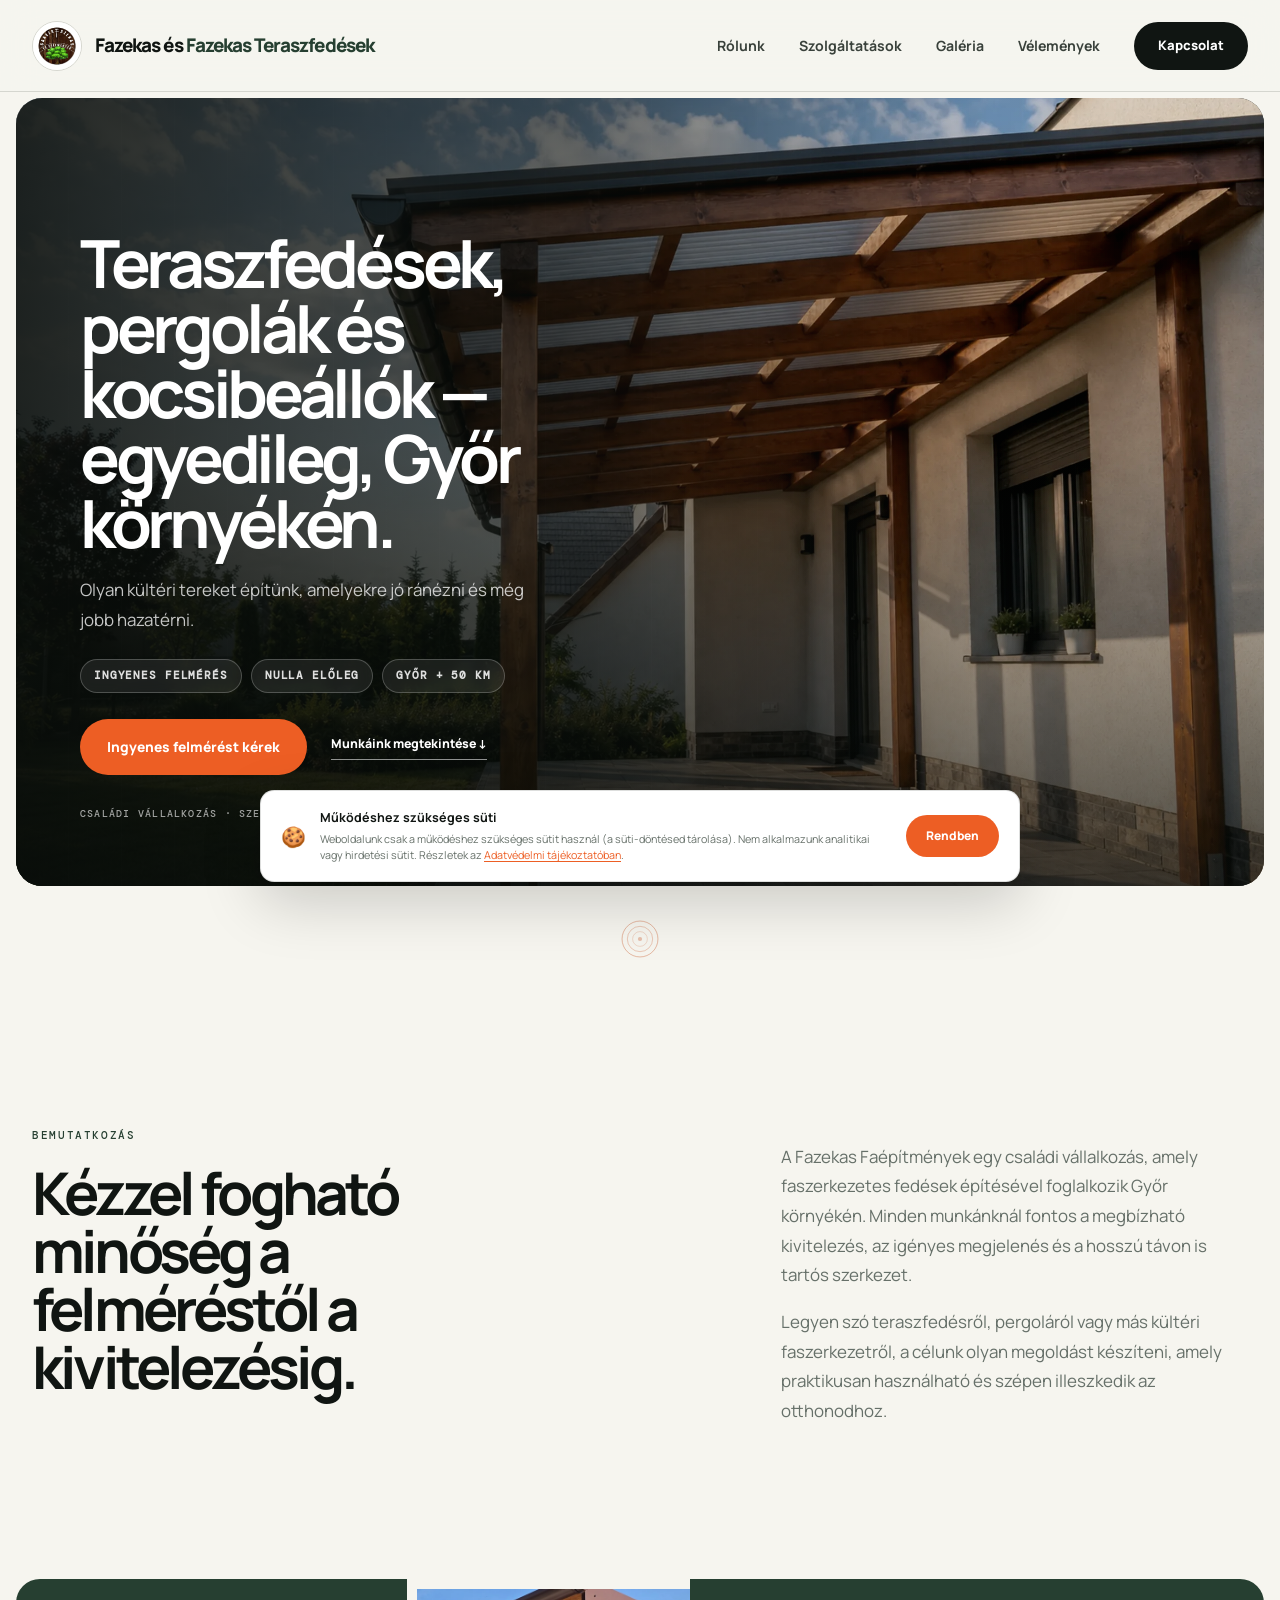
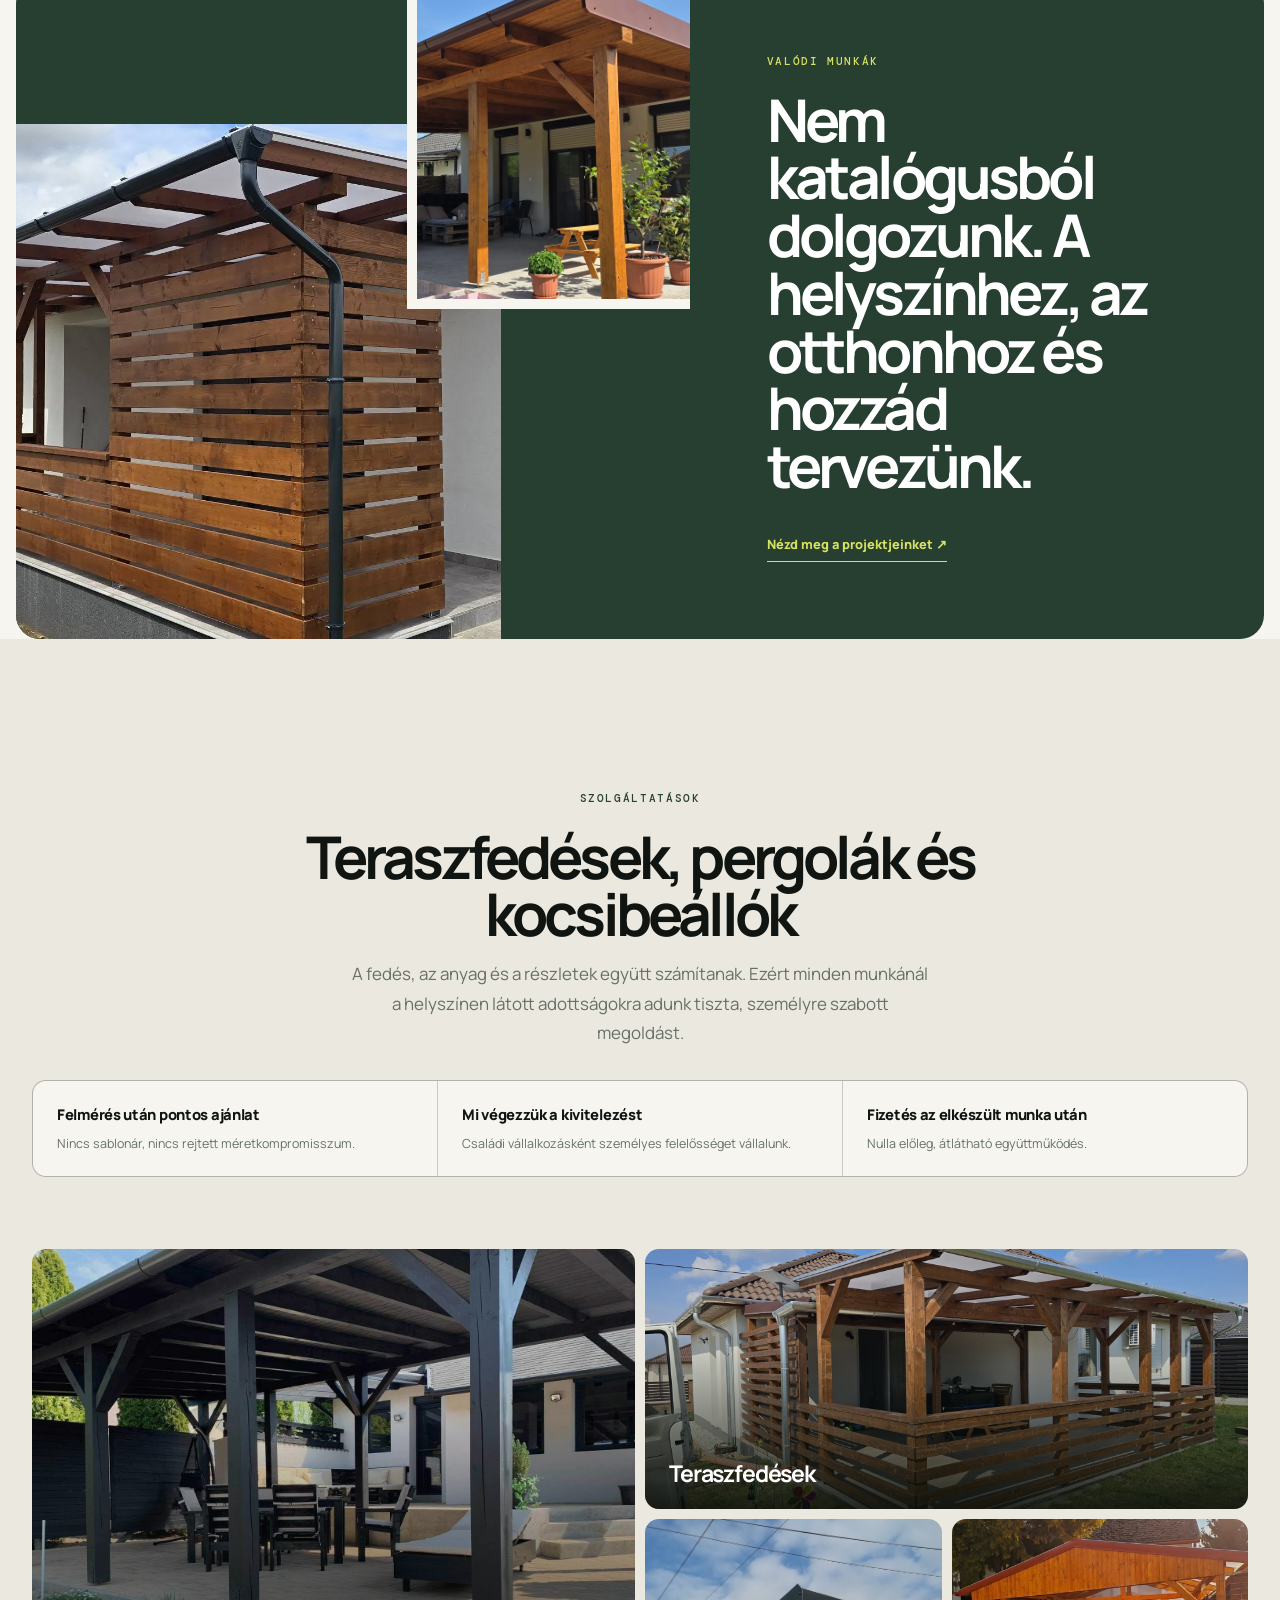
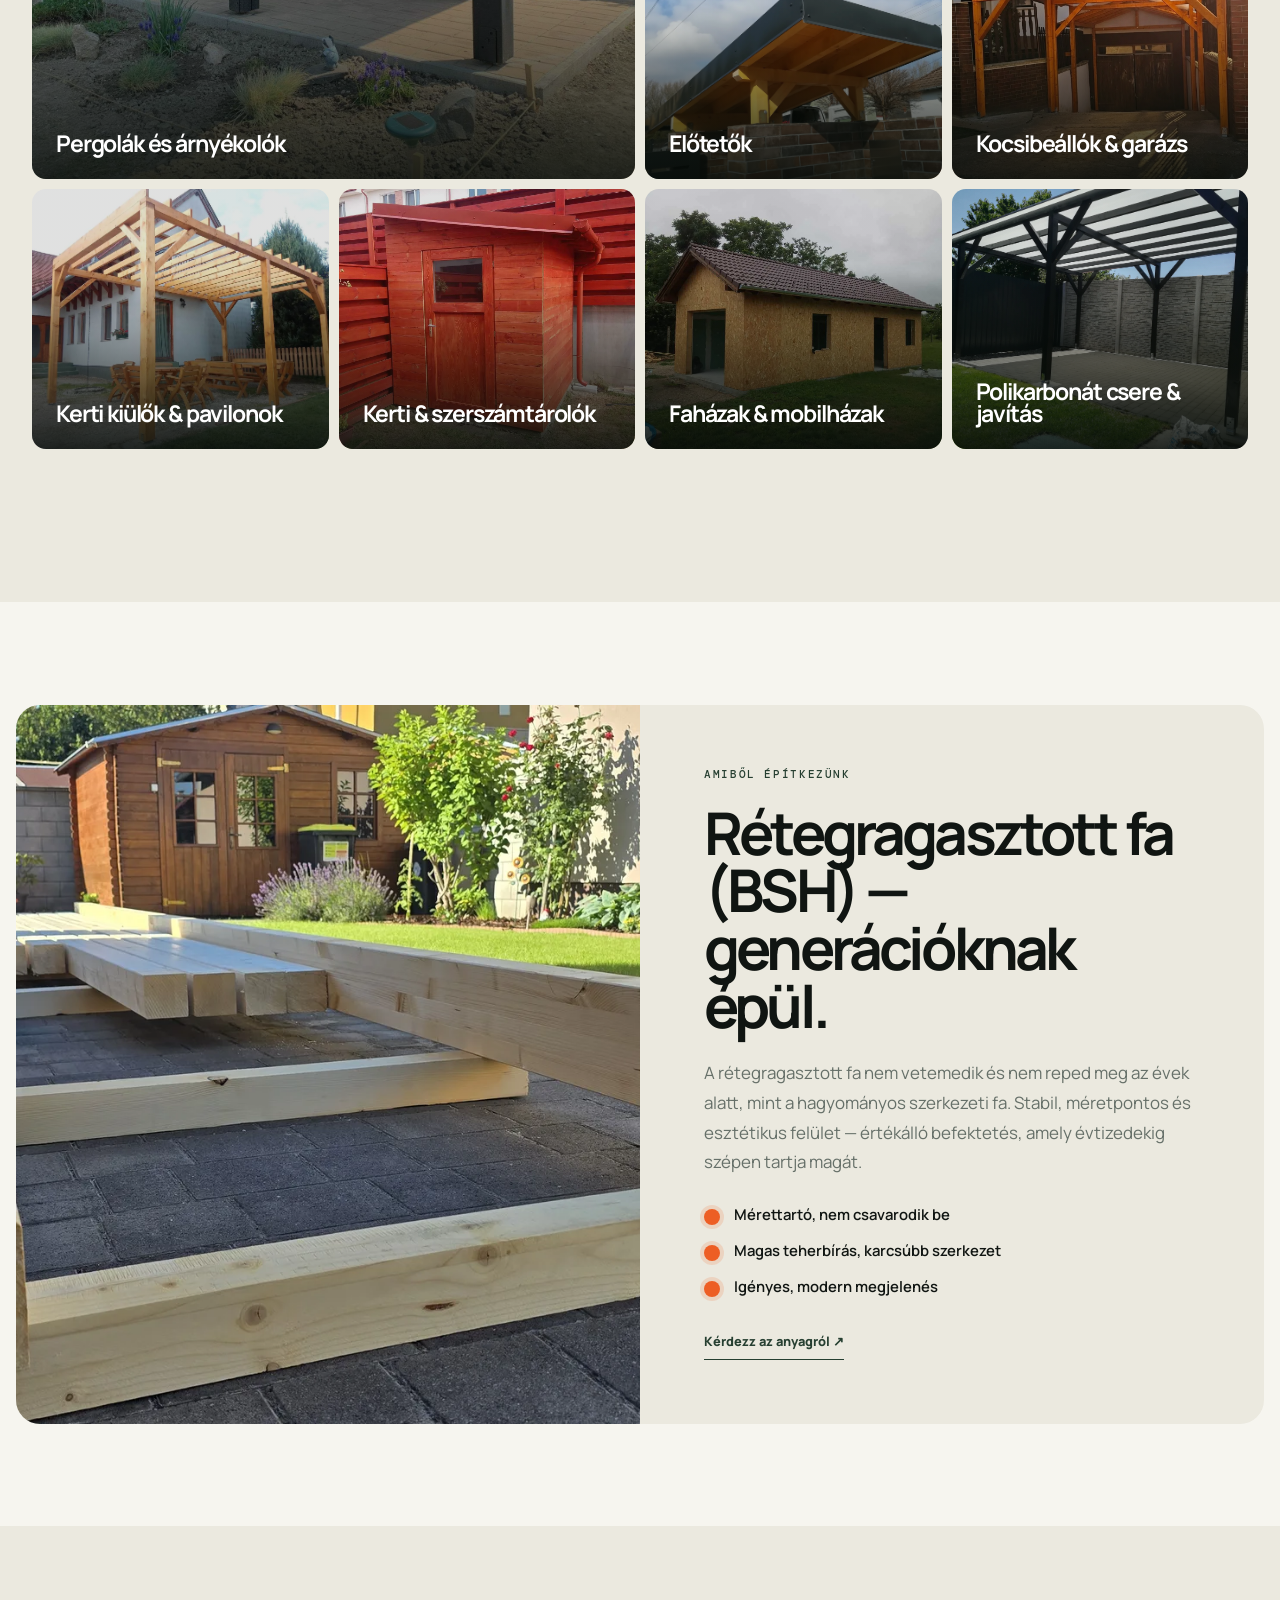
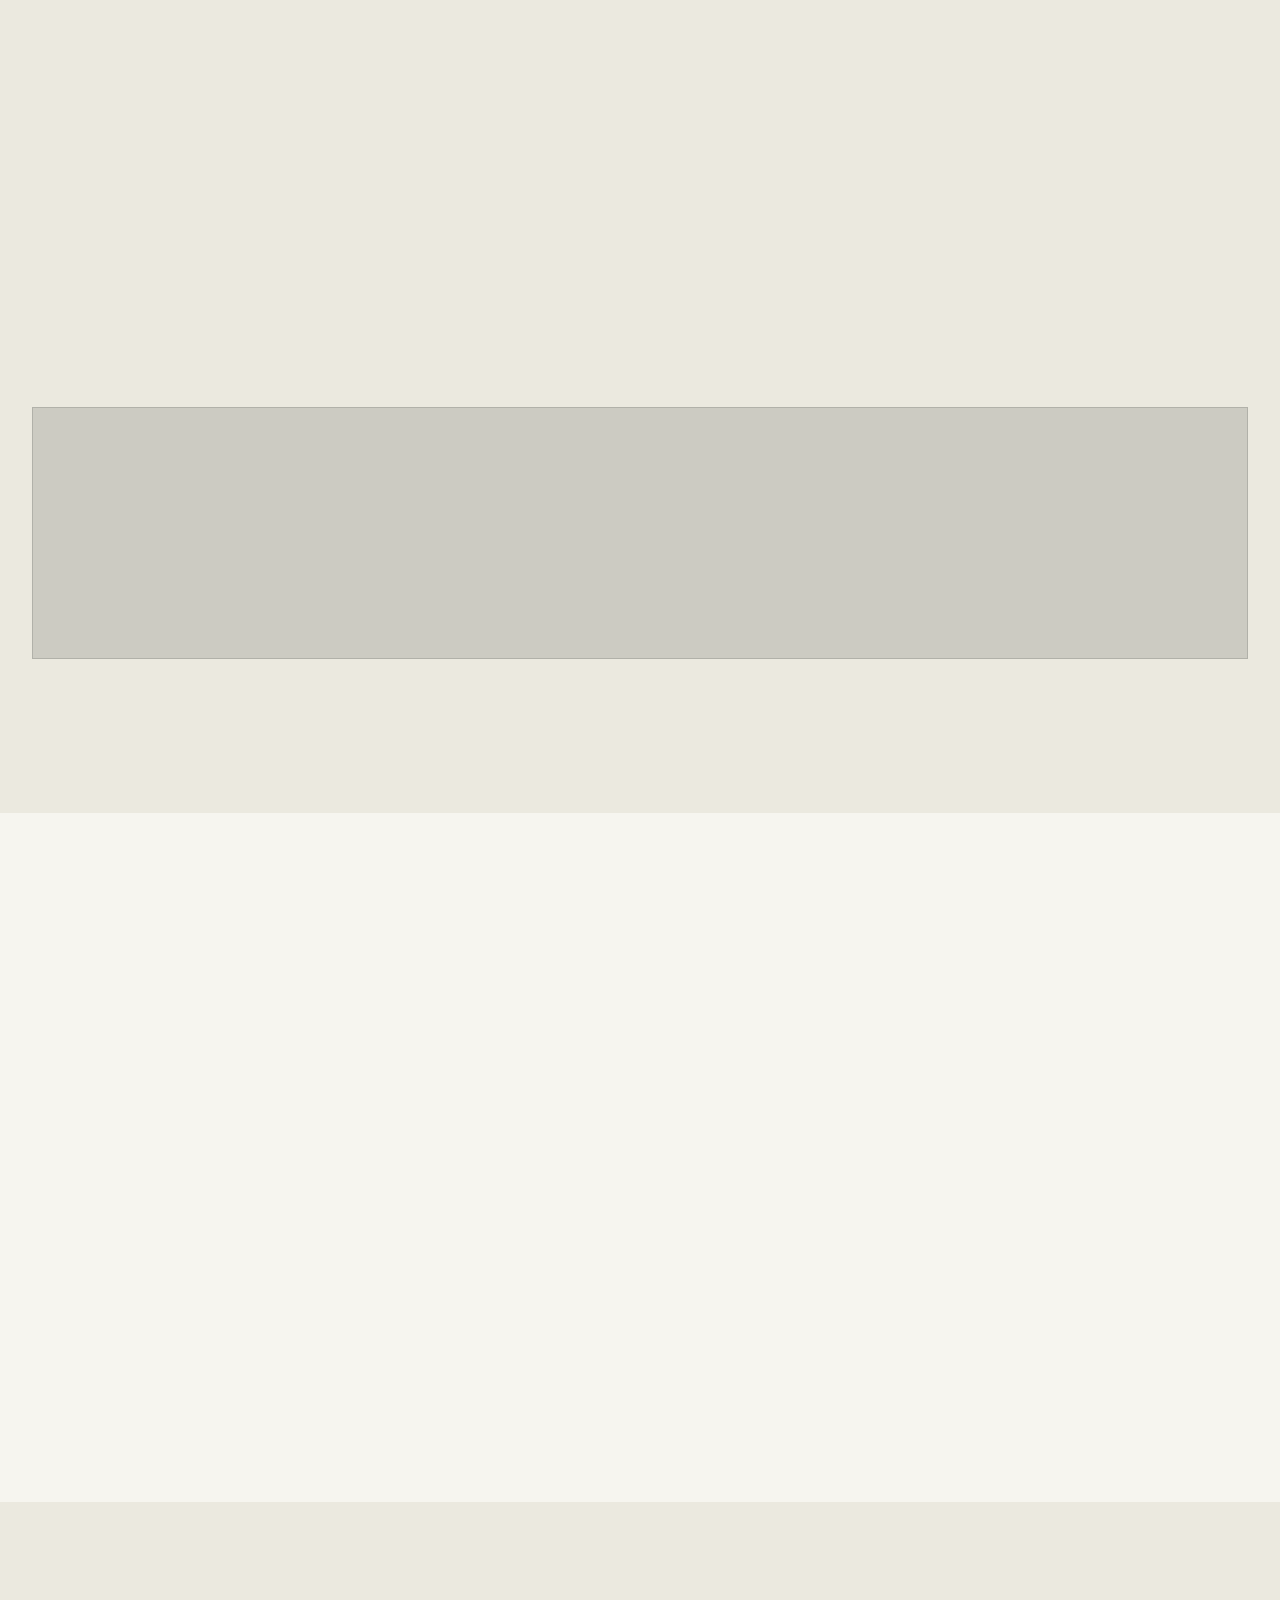
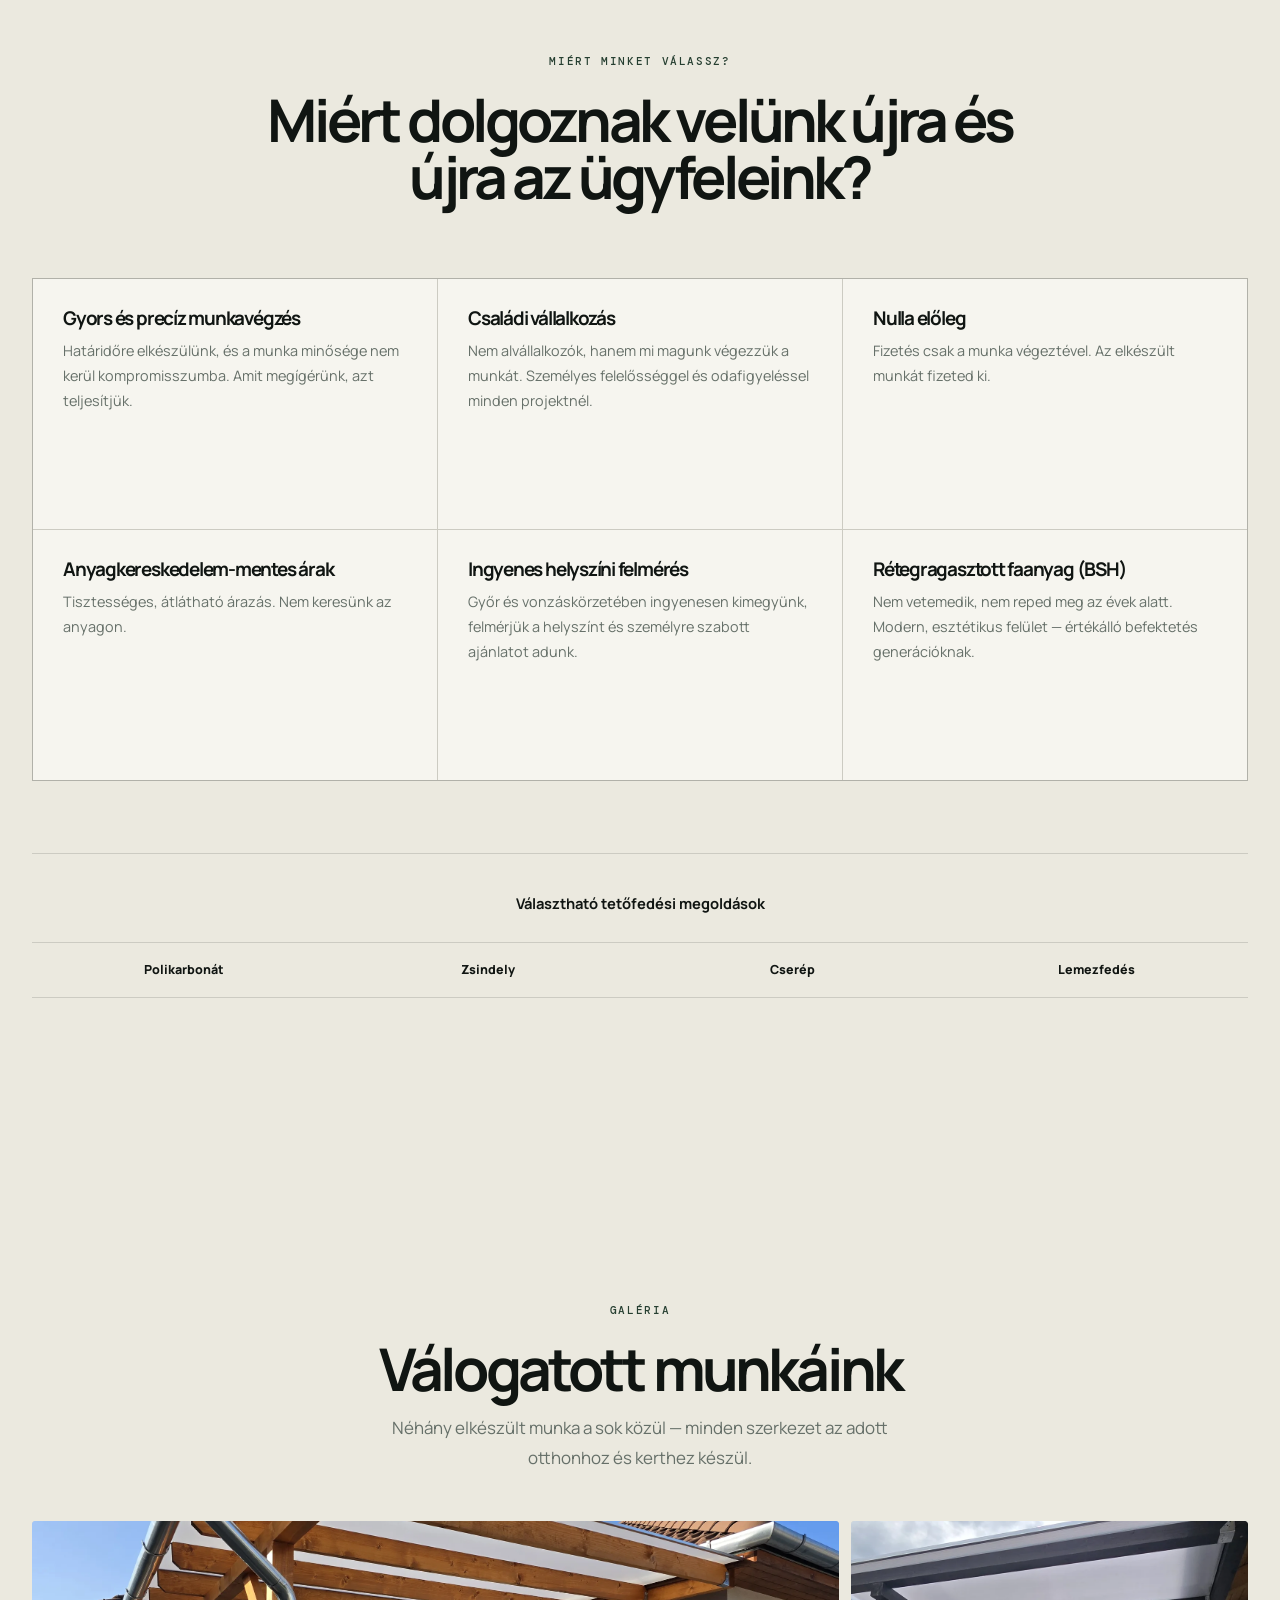
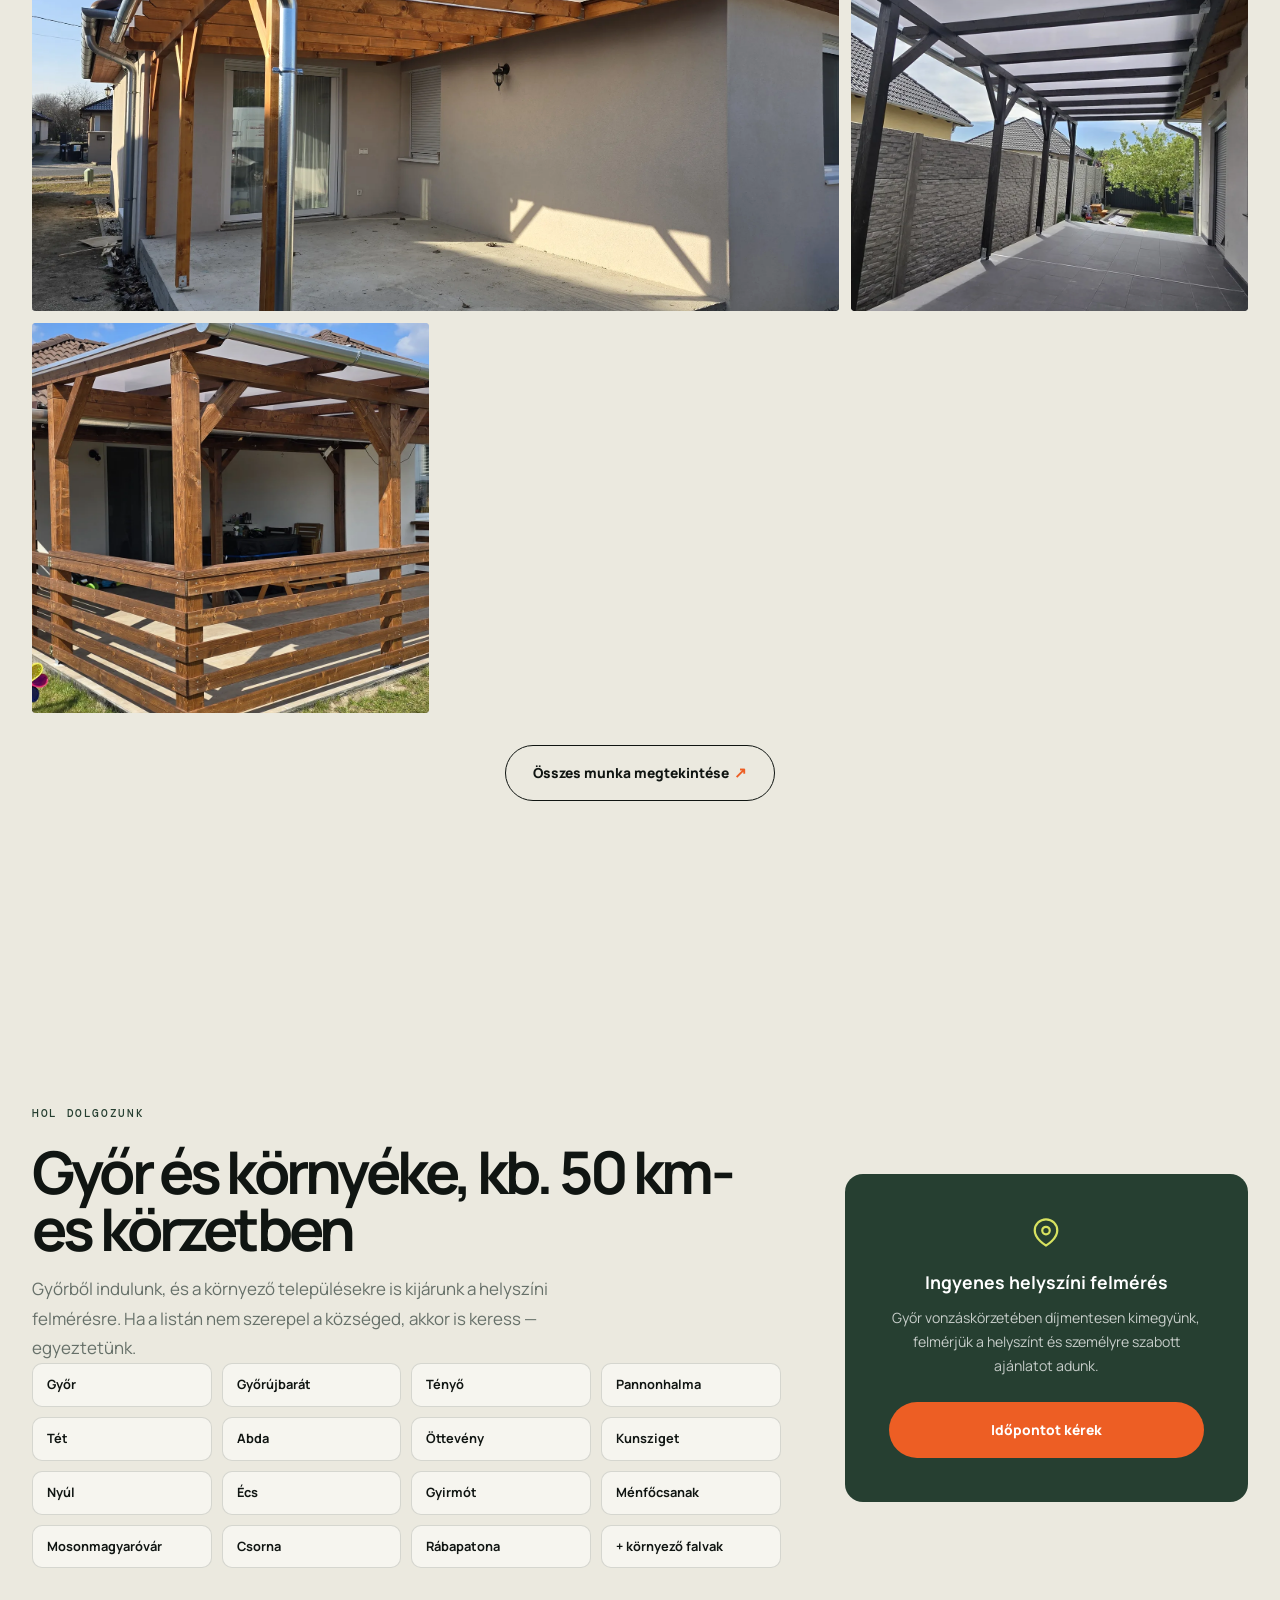
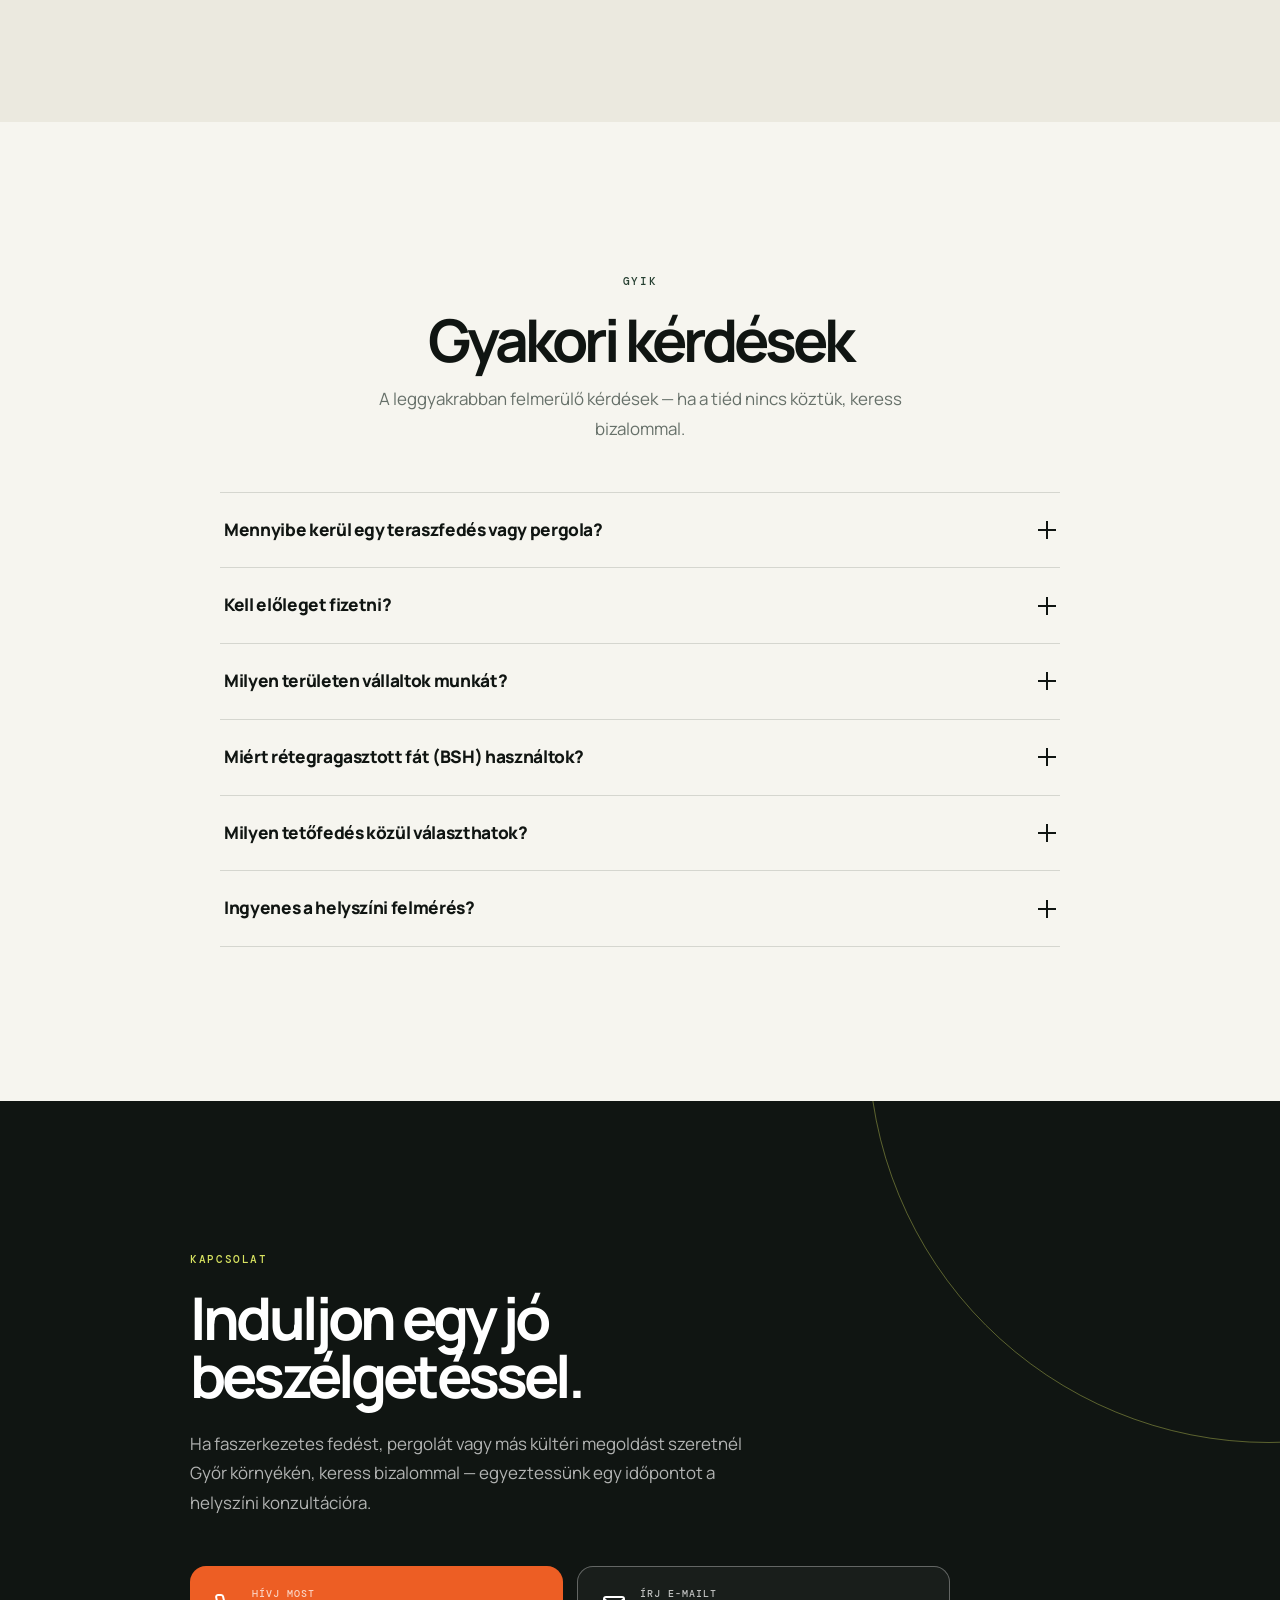
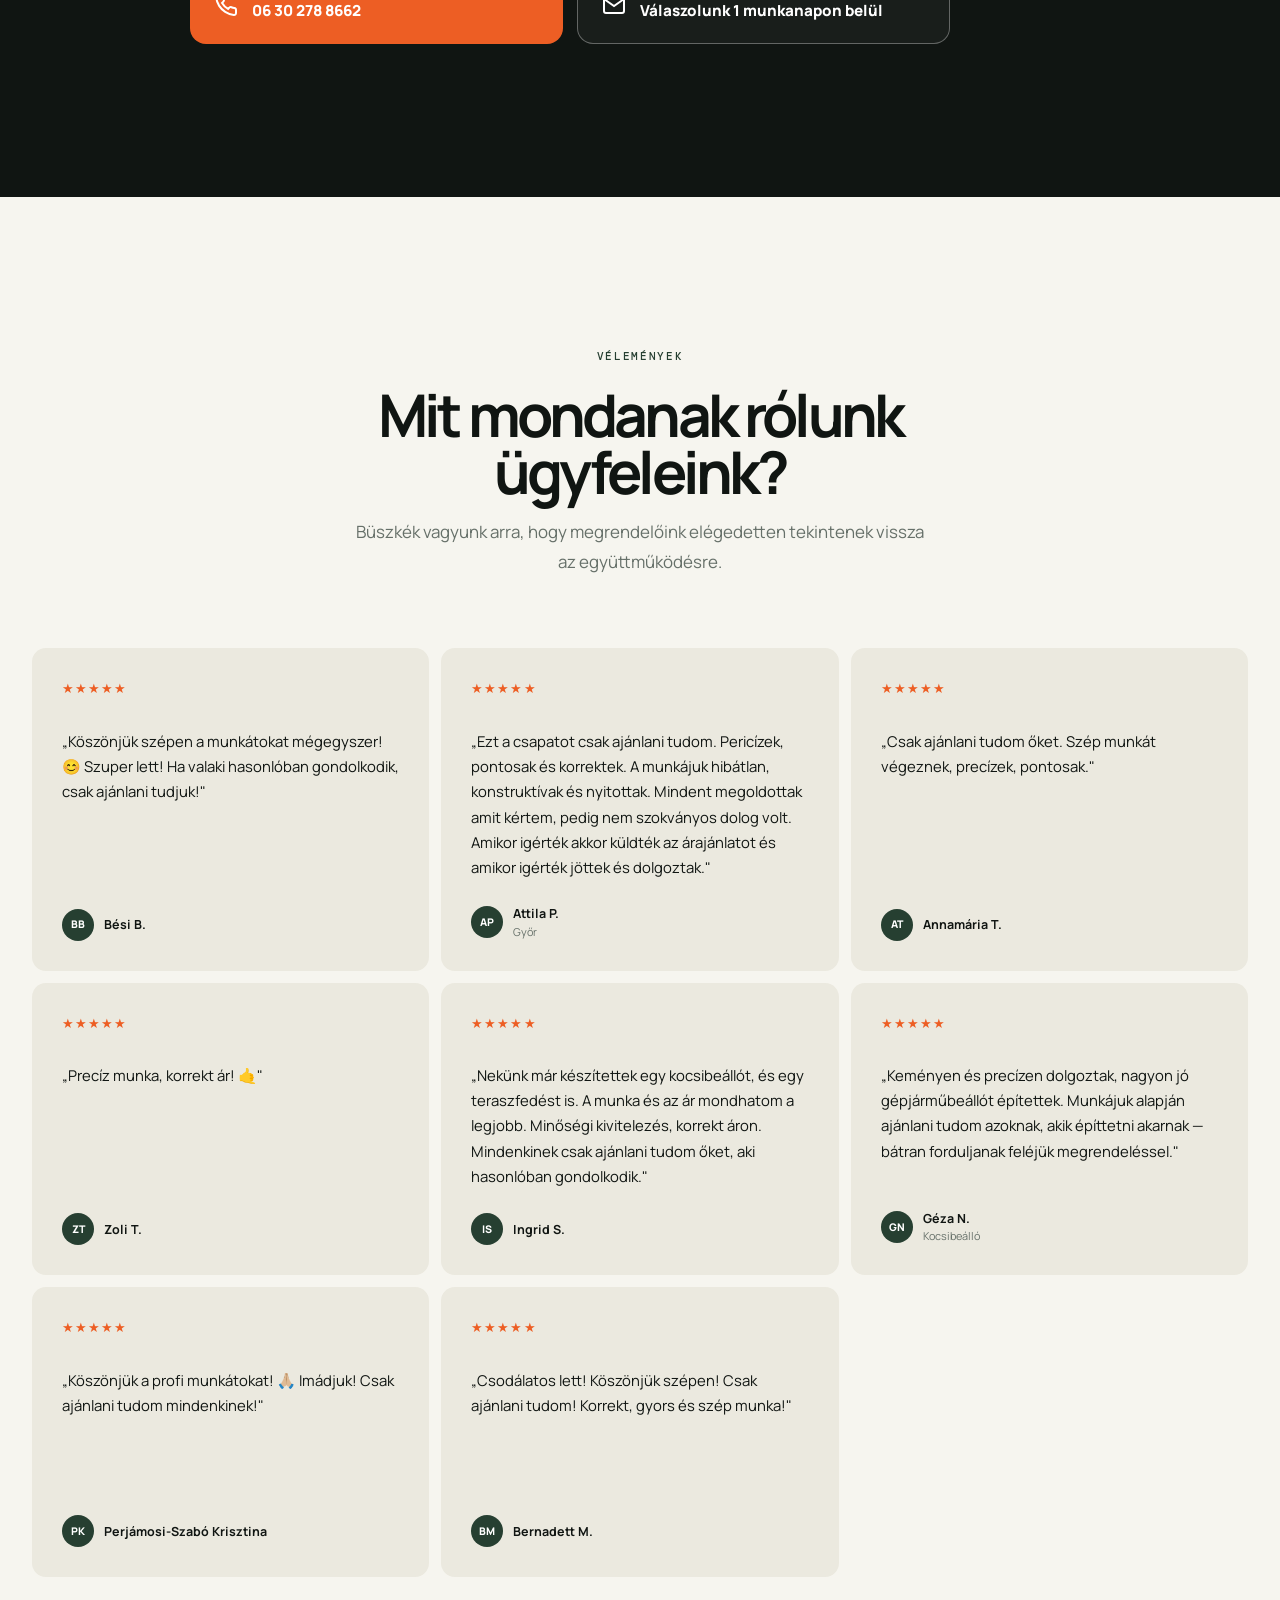
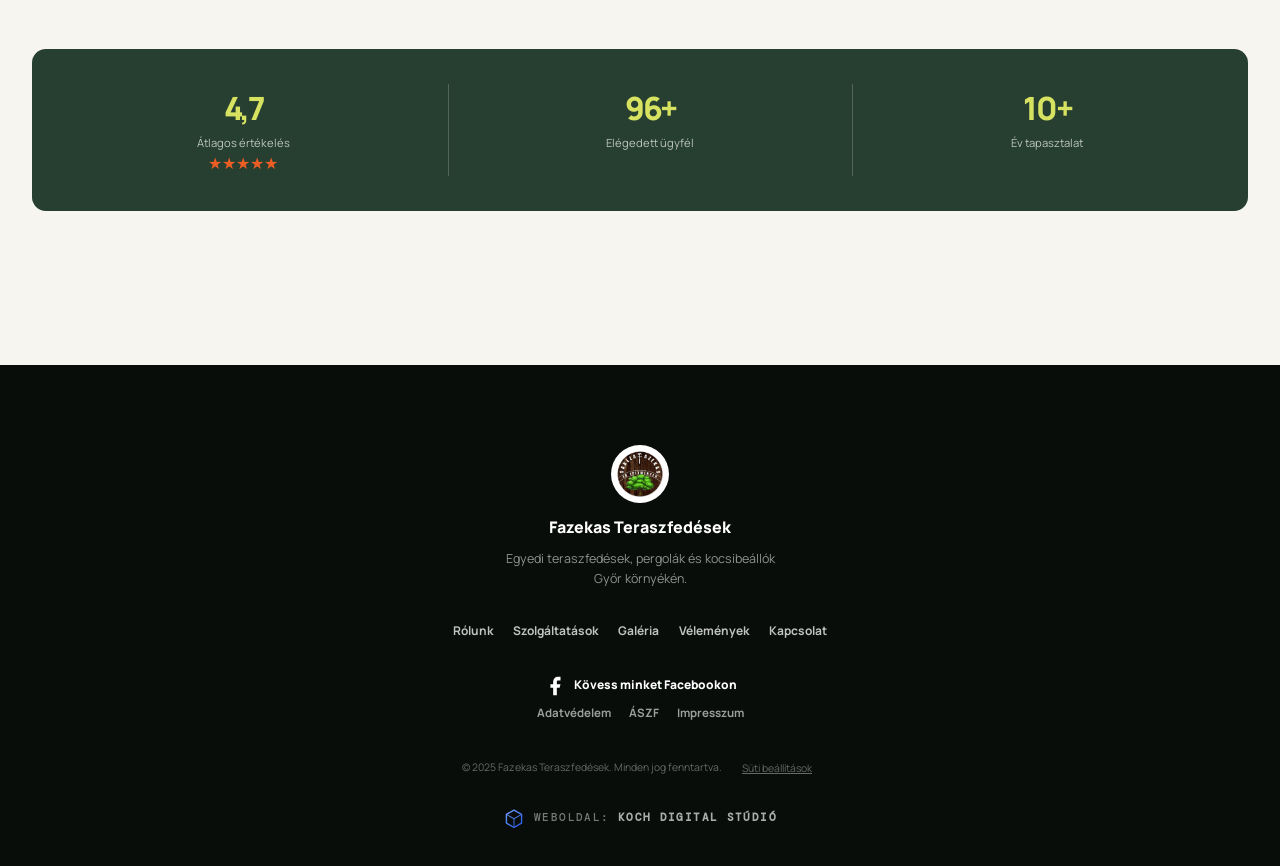
==== commit fa300039: "Move material photo to BSH section" ====
--- a/index.html
+++ b/index.html
@@ -166,7 +166,7 @@
   <link rel="preconnect" href="https://fonts.googleapis.com">
   <link rel="preconnect" href="https://fonts.gstatic.com" crossorigin>
   <link href="https://fonts.googleapis.com/css2?family=Inter:wght@400;500;600;700;800&display=swap" rel="stylesheet">
-  <link rel="stylesheet" href="./styles.css?v=20260625b">
+  <link rel="stylesheet" href="./styles.css?v=20260625c">
 </head>
 
 <body>
@@ -368,7 +368,7 @@
     <!-- Anyag kiemelés: Rétegragasztott fa (BSH) -->
     <section class="material-spotlight" aria-label="Rétegragasztott faanyag">
       <div class="material-media">
-        <img src="./bsh-szerkezet-fazekas.webp"
+        <img src="./bsh-szerkezet-fazekas.webp?v=20260625a"
              alt="Fazekas Faépítmények által épített rétegragasztott fa teraszfedés szerkezete" loading="lazy" decoding="async">
       </div>
       <div class="material-copy">
--- a/styles.css
+++ b/styles.css
@@ -109,7 +109,7 @@
 #szolgaltatasok .bento-card:nth-child(1){grid-column:span 2;grid-row:span 2;background-image:url('./assets/services/pergolak-arnyekolok.webp');background-position:center}
 #szolgaltatasok .bento-card:nth-child(2){grid-column:span 2;background-image:url('./assets/services/fedett-terasz.webp');background-position:center 44%}
 #szolgaltatasok .bento-card:nth-child(3){background-image:url('./assets/services/eloteto.webp');background-position:center 42%}
-#szolgaltatasok .bento-card:nth-child(4){background-image:url('./assets/services/kocsibeallo-garazs.webp?v=20260625a');background-position:center}
+#szolgaltatasok .bento-card:nth-child(4){background-image:url('./assets/services/kocsibeallo-garazs.webp?v=20260625b');background-position:center}
 #szolgaltatasok .bento-card:nth-child(5){background-image:url('./assets/services/kerti-kiulo-pavilon.webp');background-position:center 48%}
 #szolgaltatasok .bento-card:nth-child(6){background-image:url('./assets/services/kerti-szerszamtarolo.webp');background-position:center}
 #szolgaltatasok .bento-card:nth-child(7){background-image:url('./assets/services/fahaz-mobilhaz.webp');background-position:center}
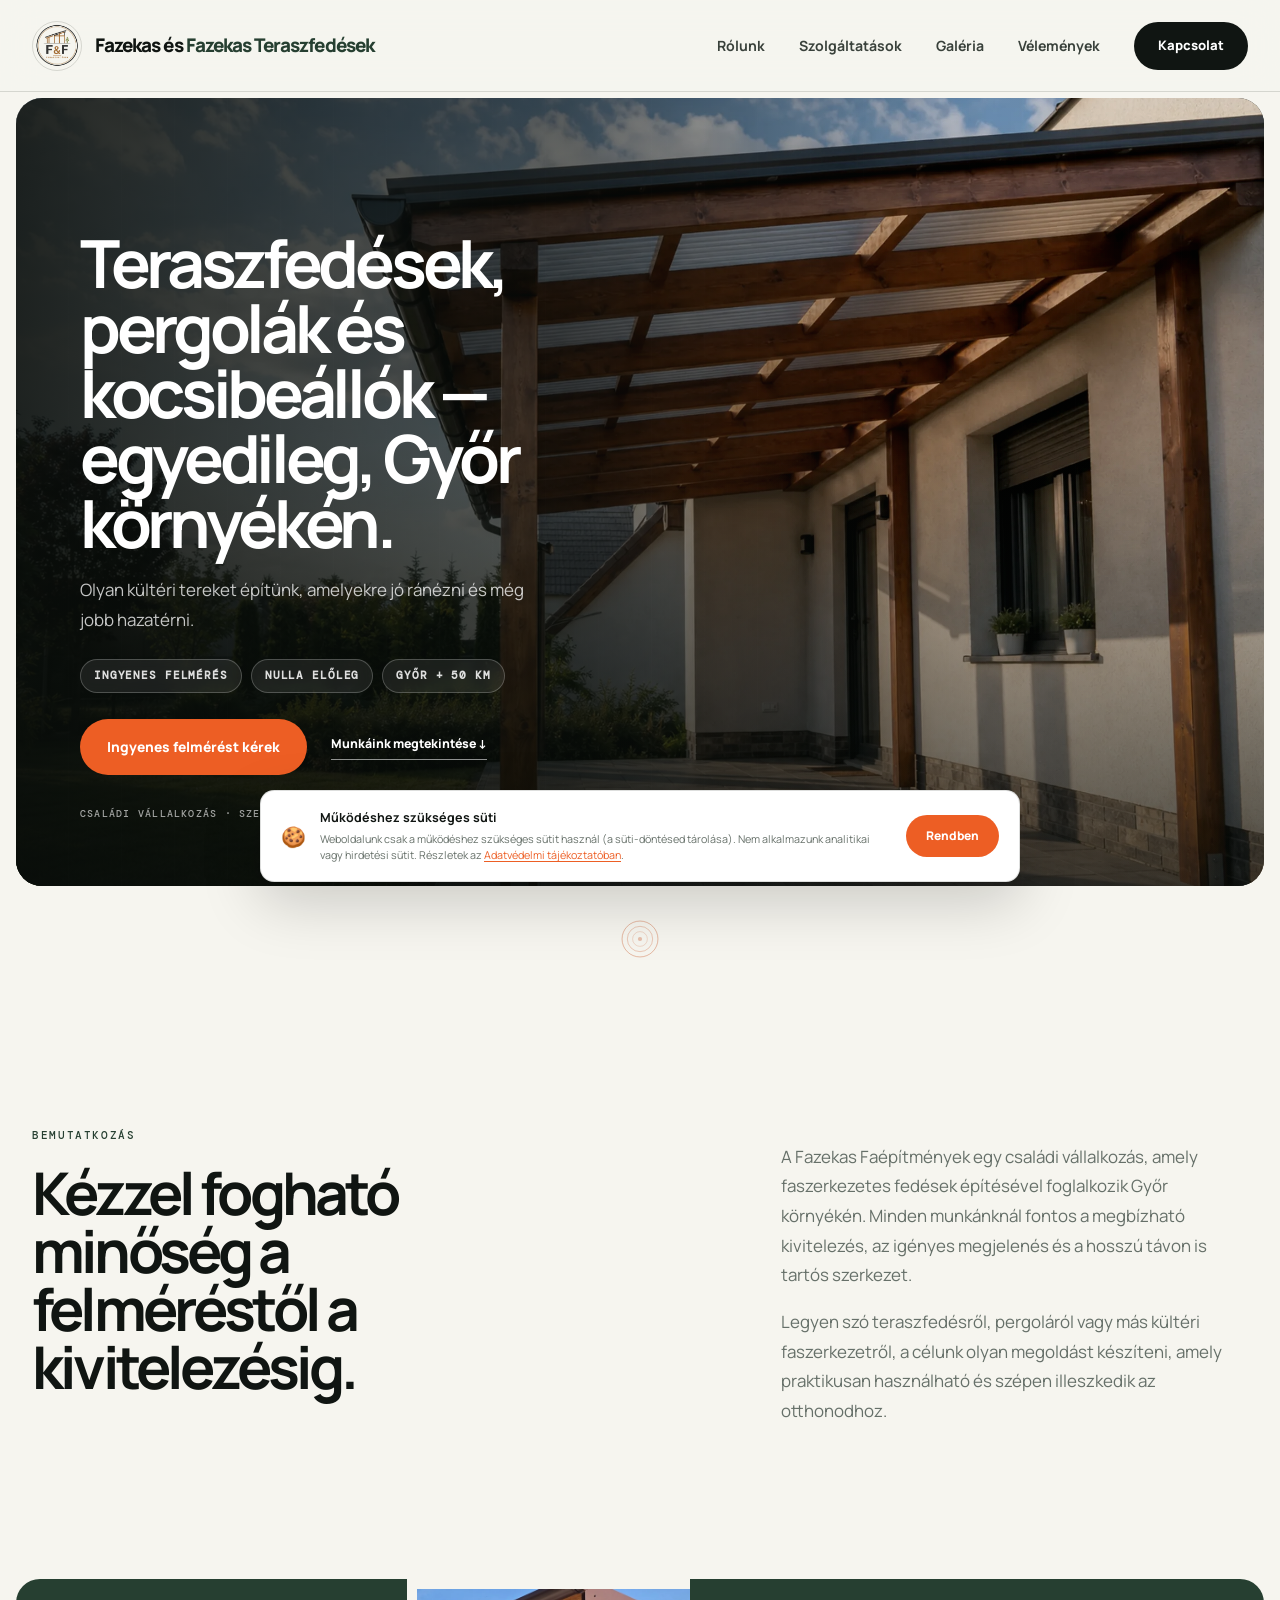
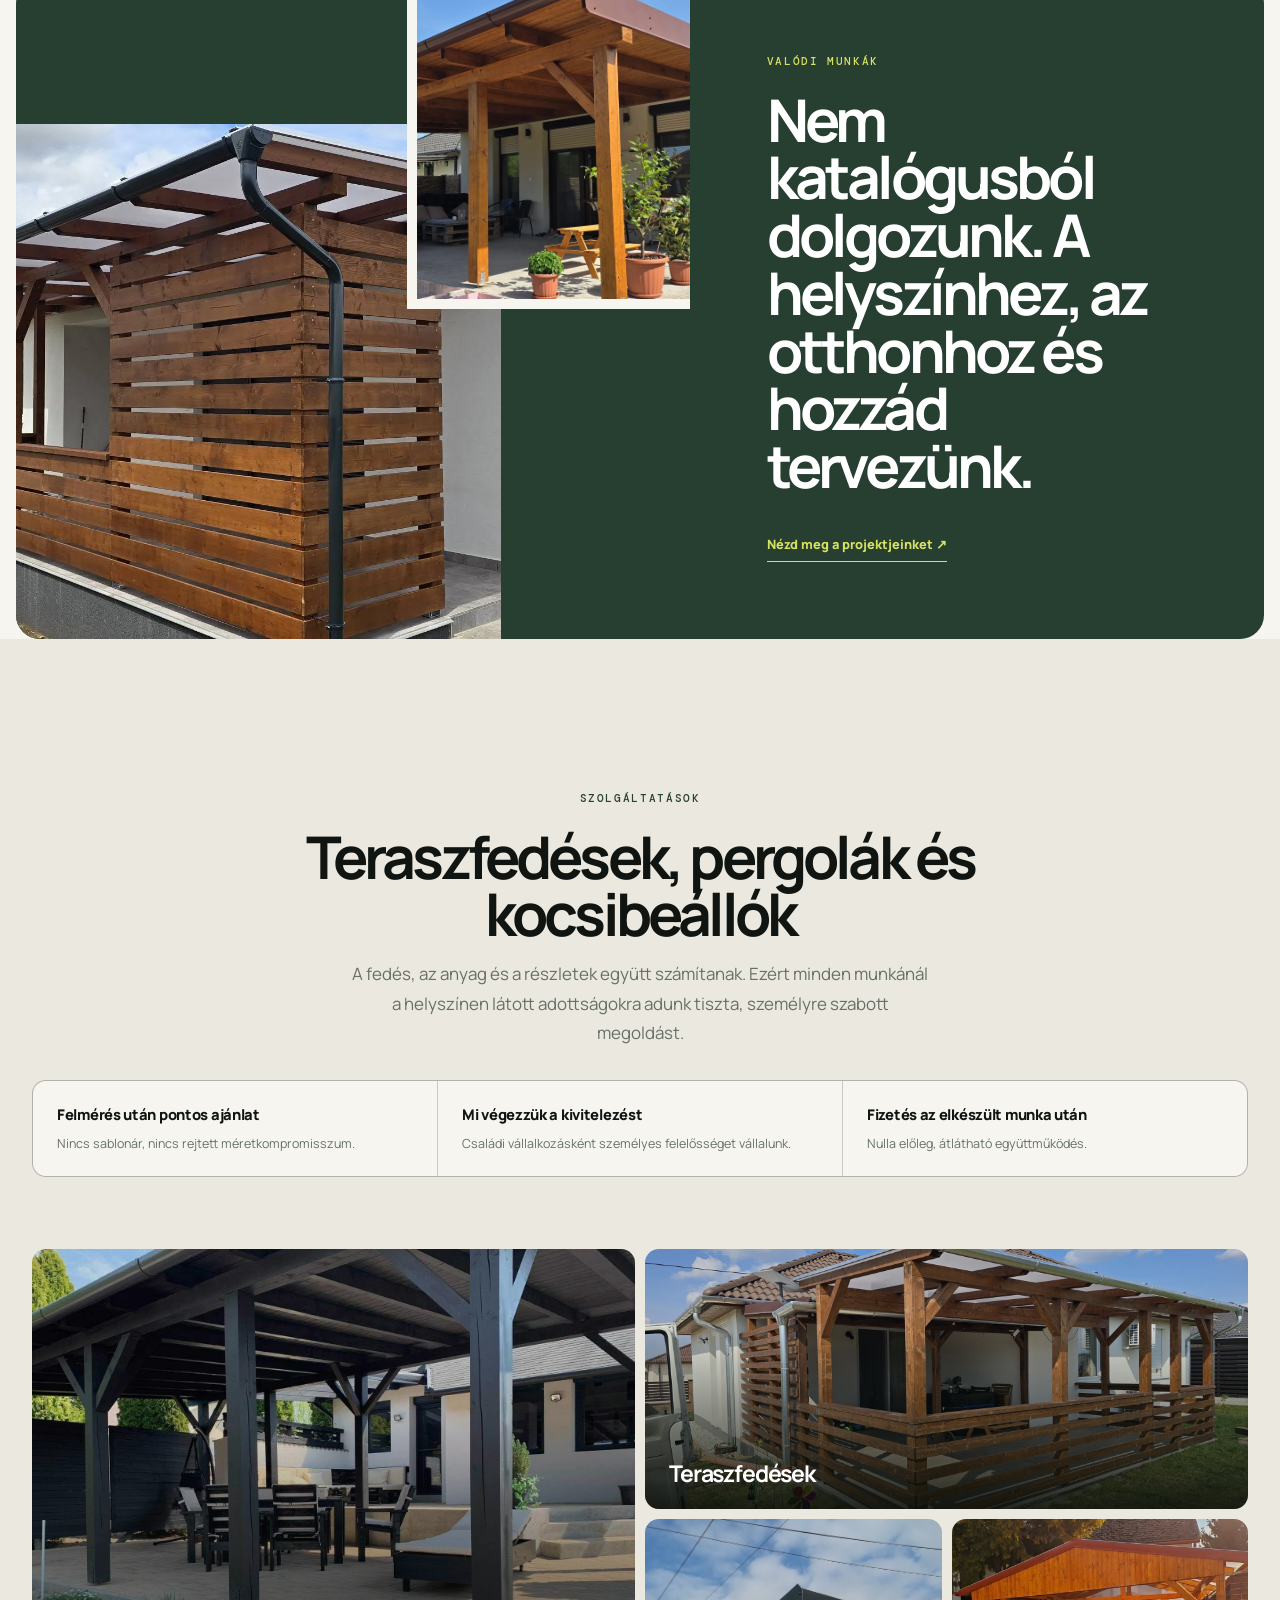
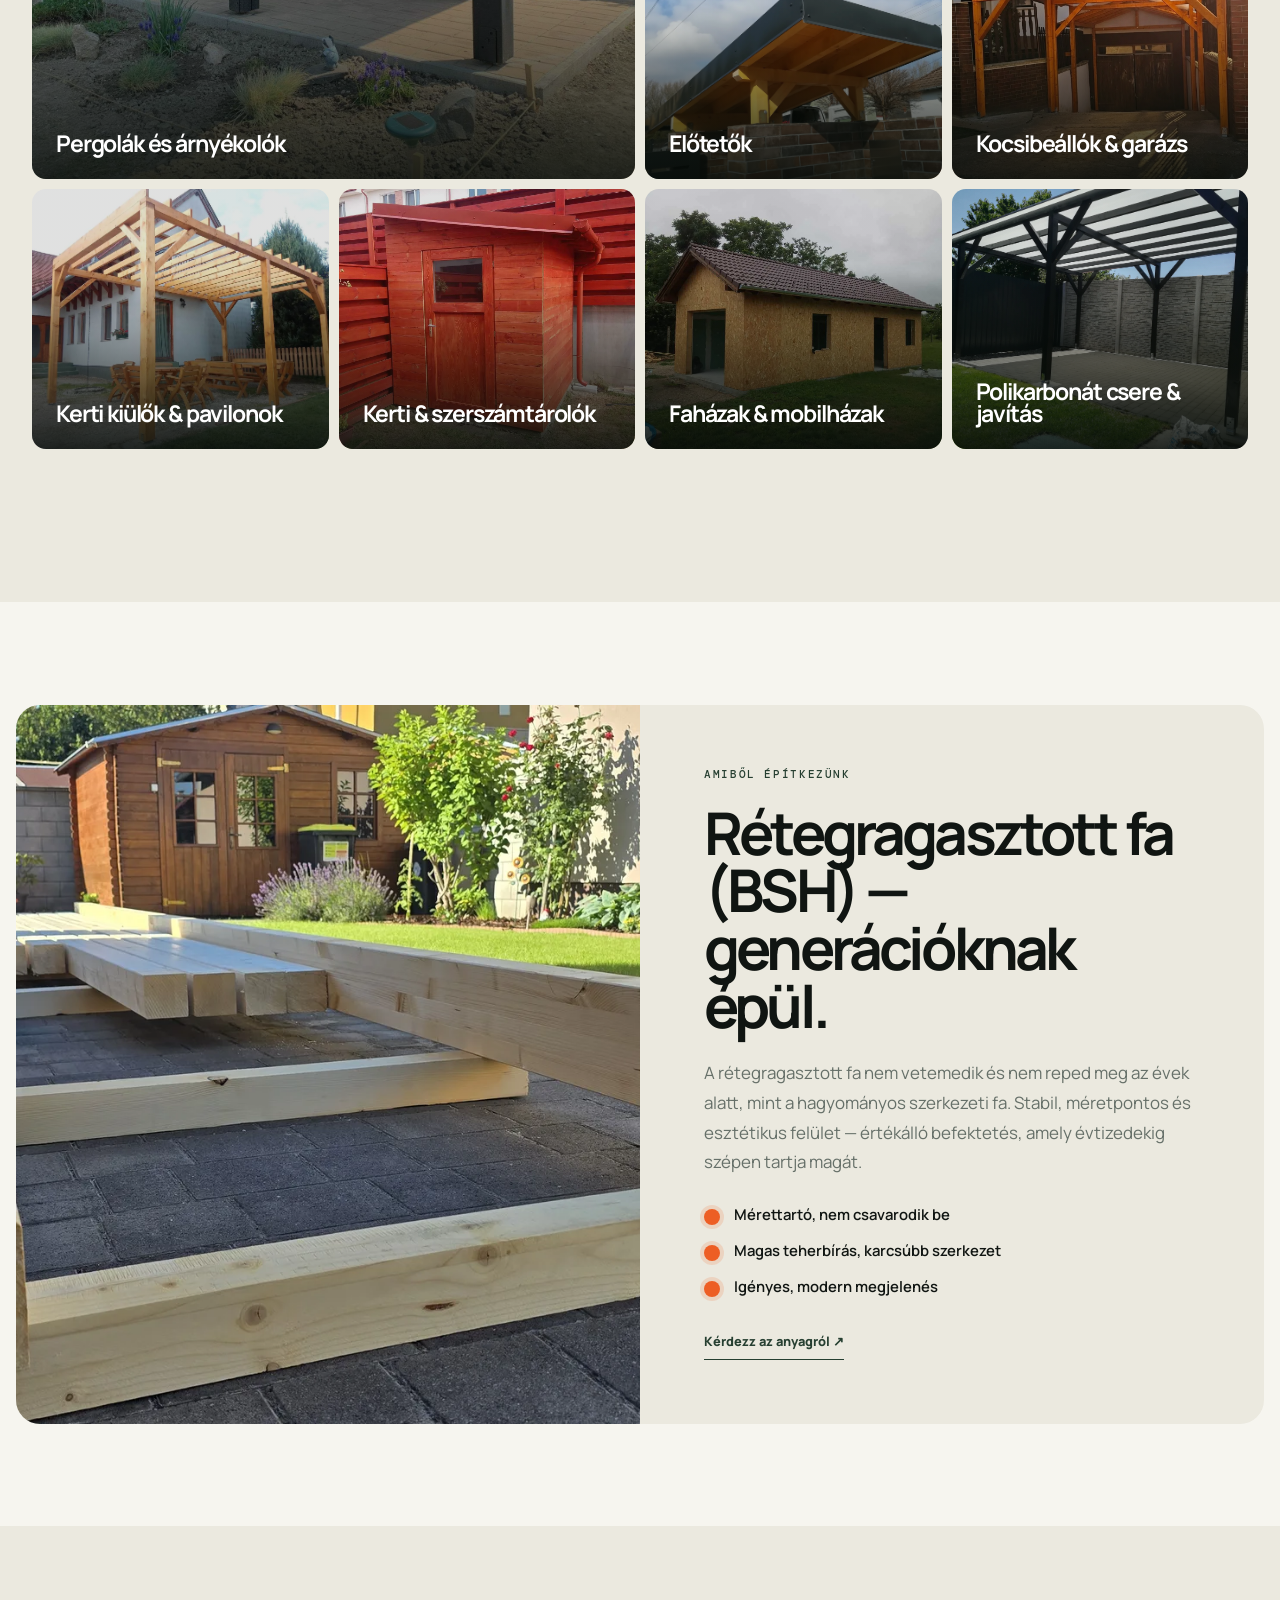
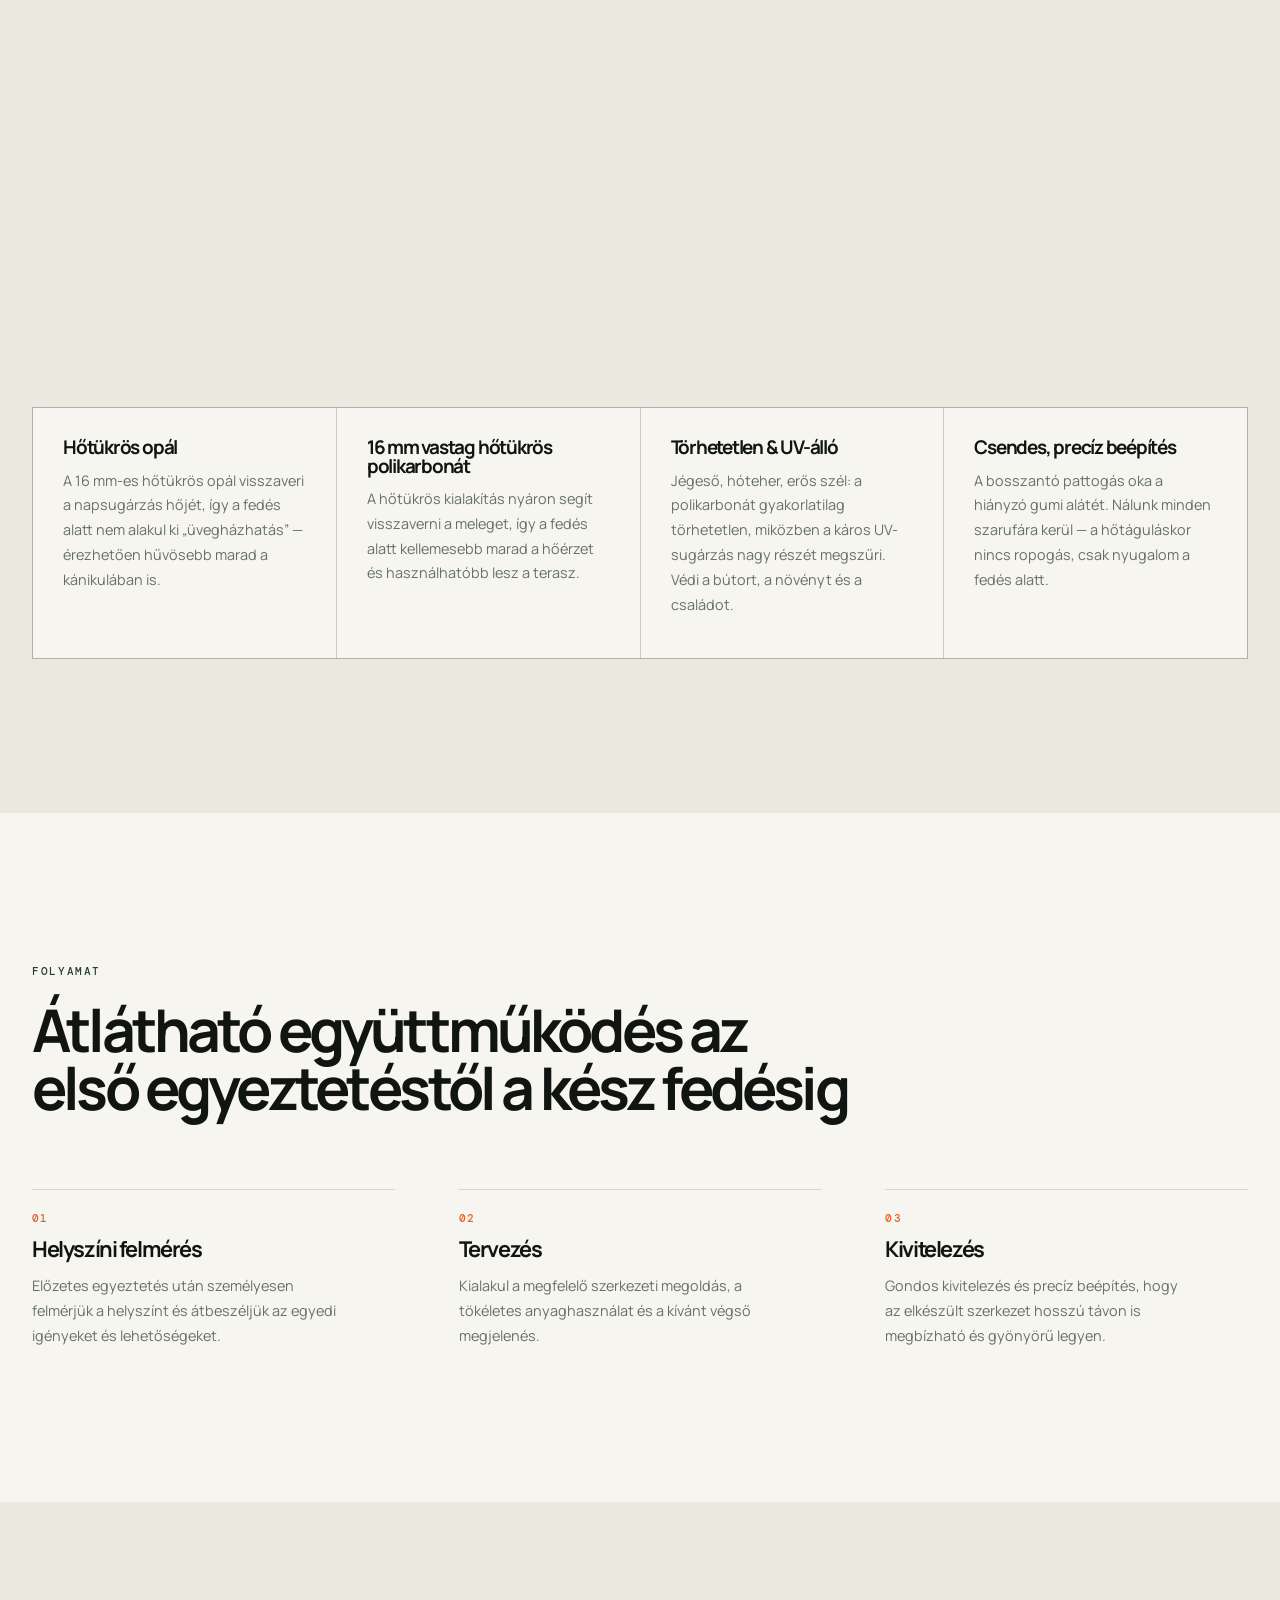
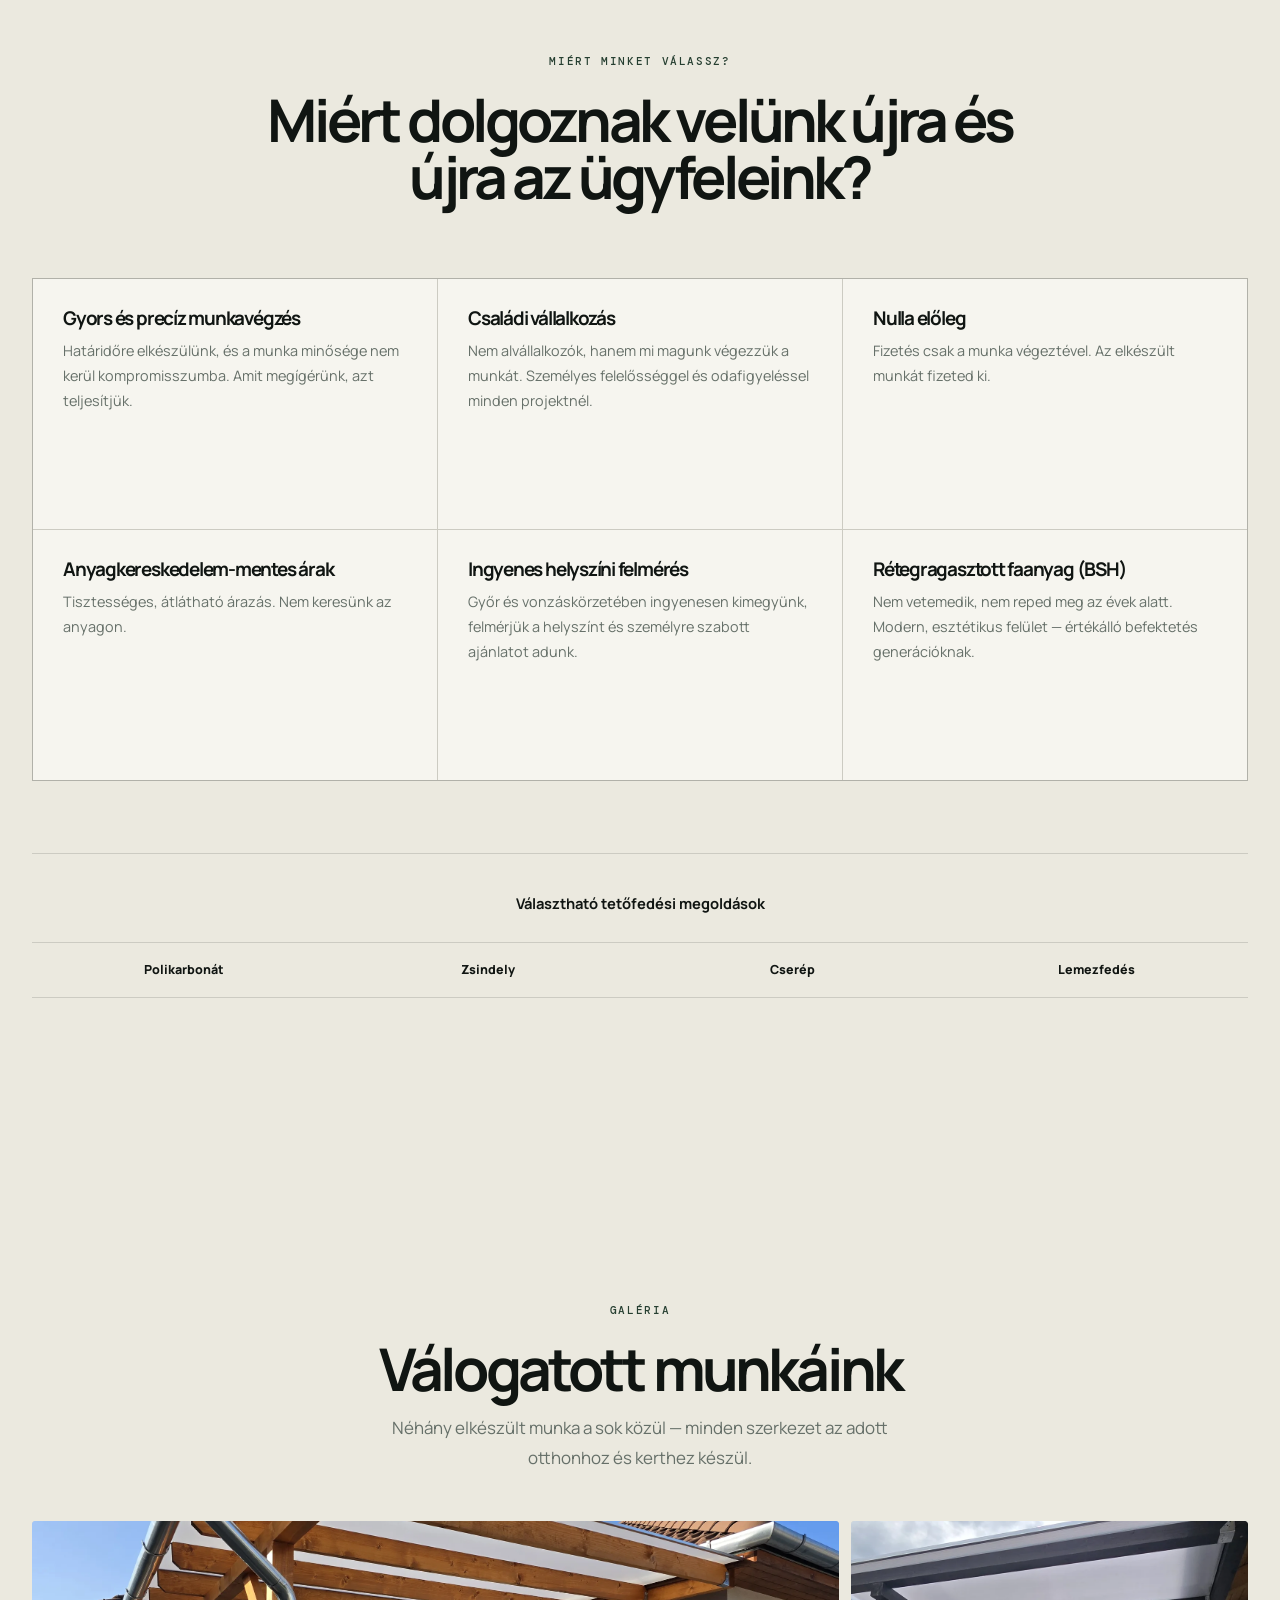
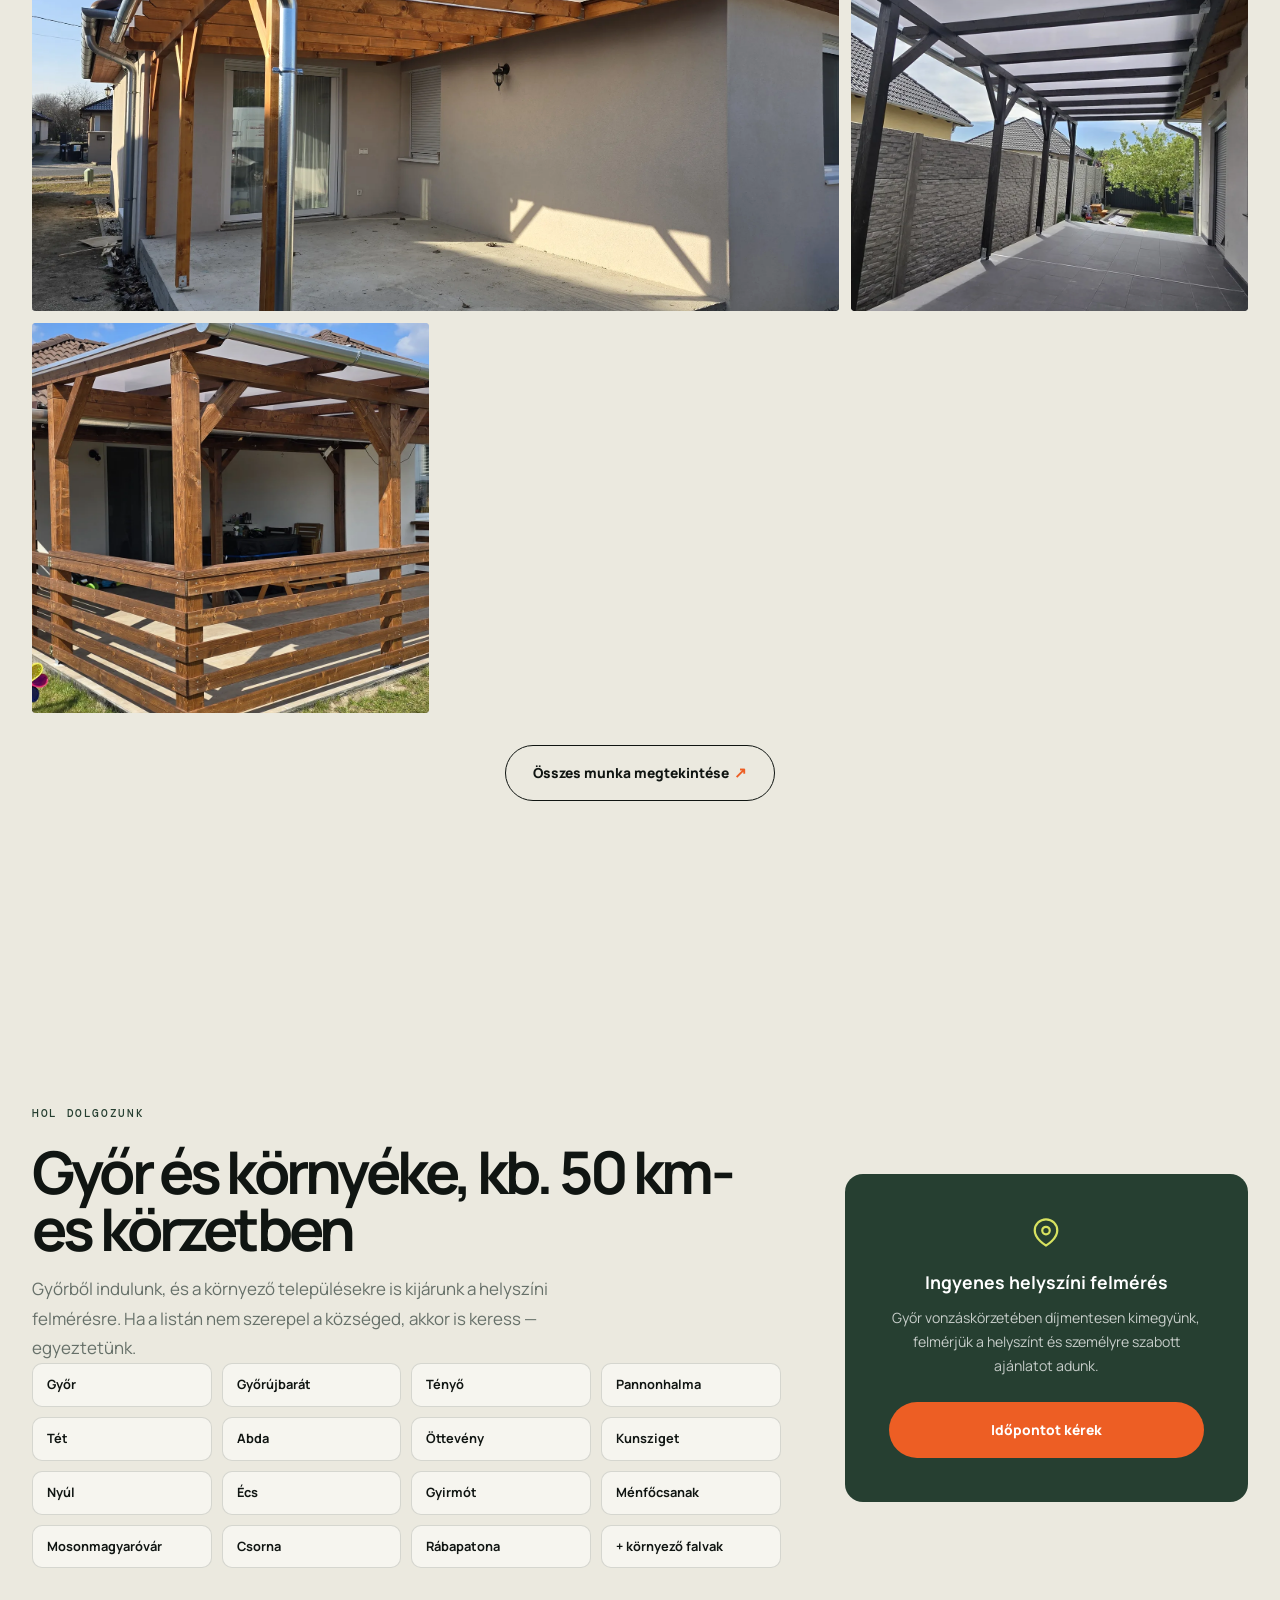
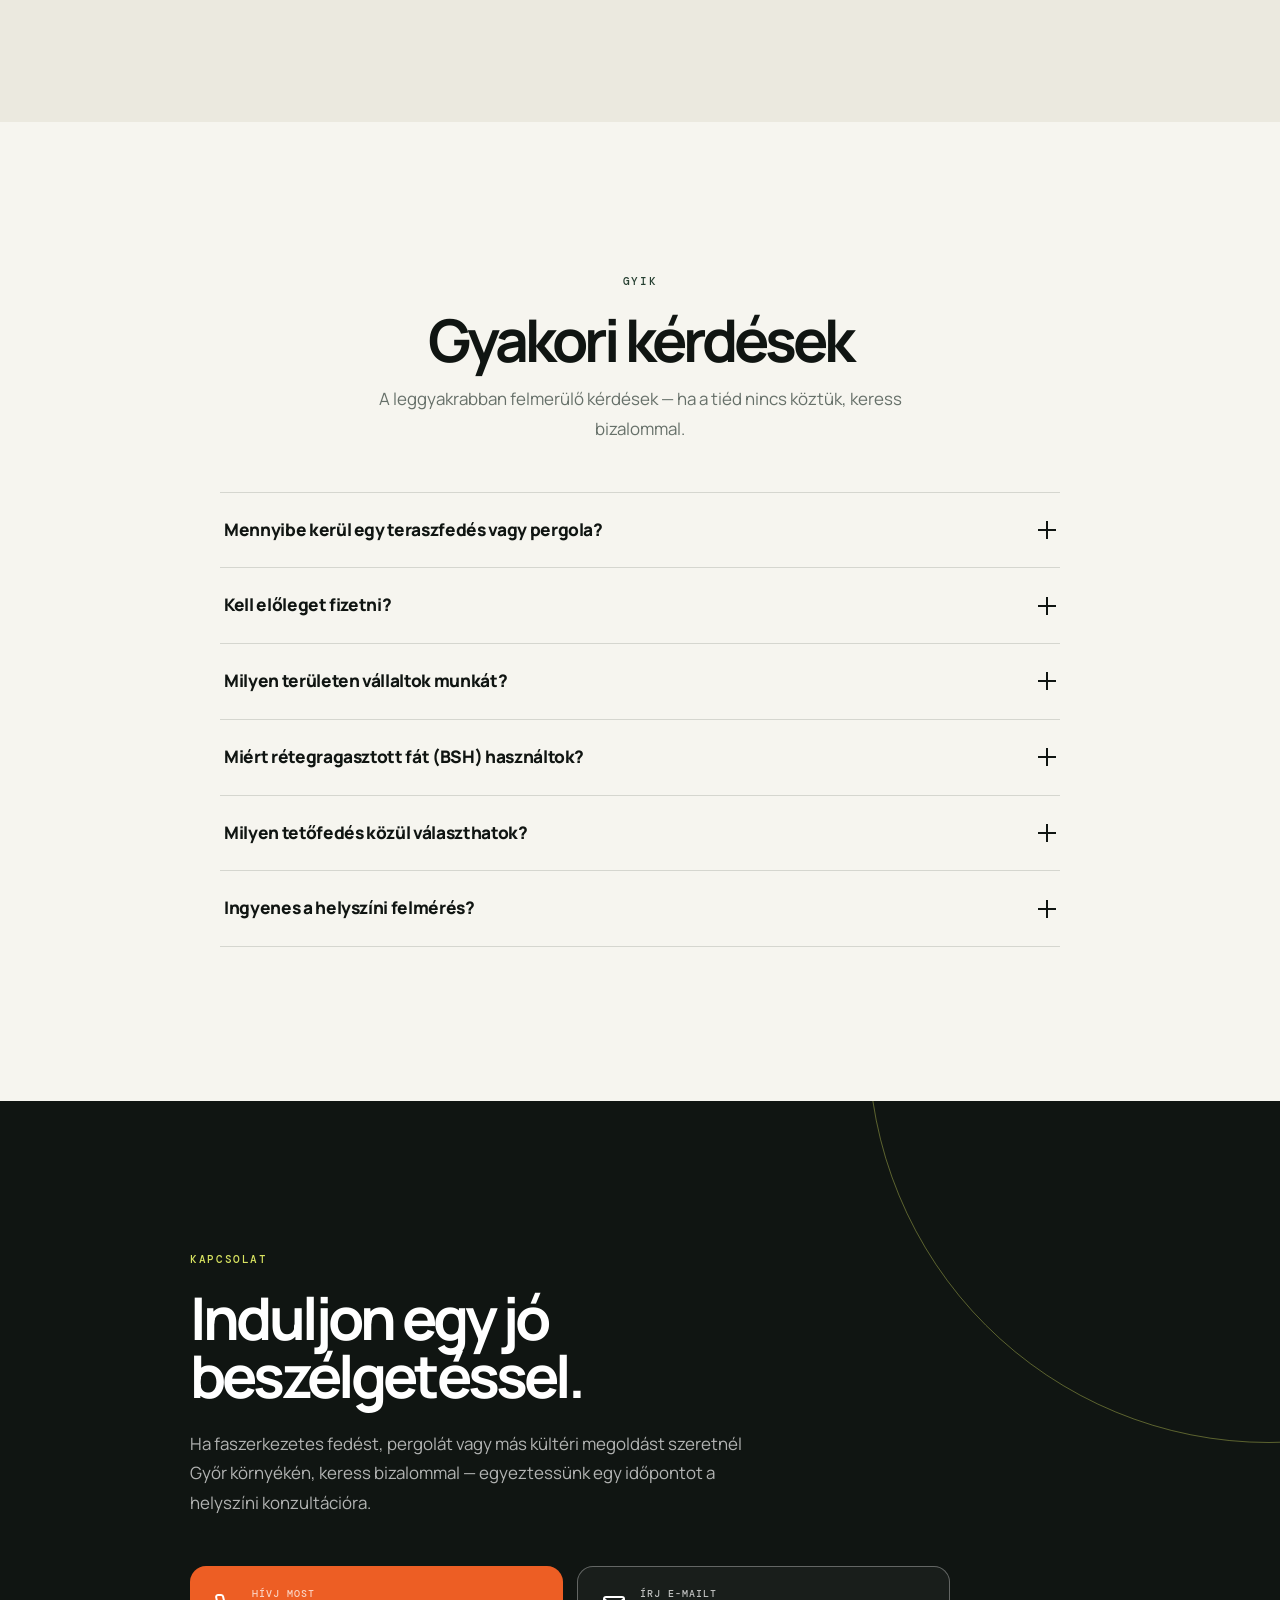
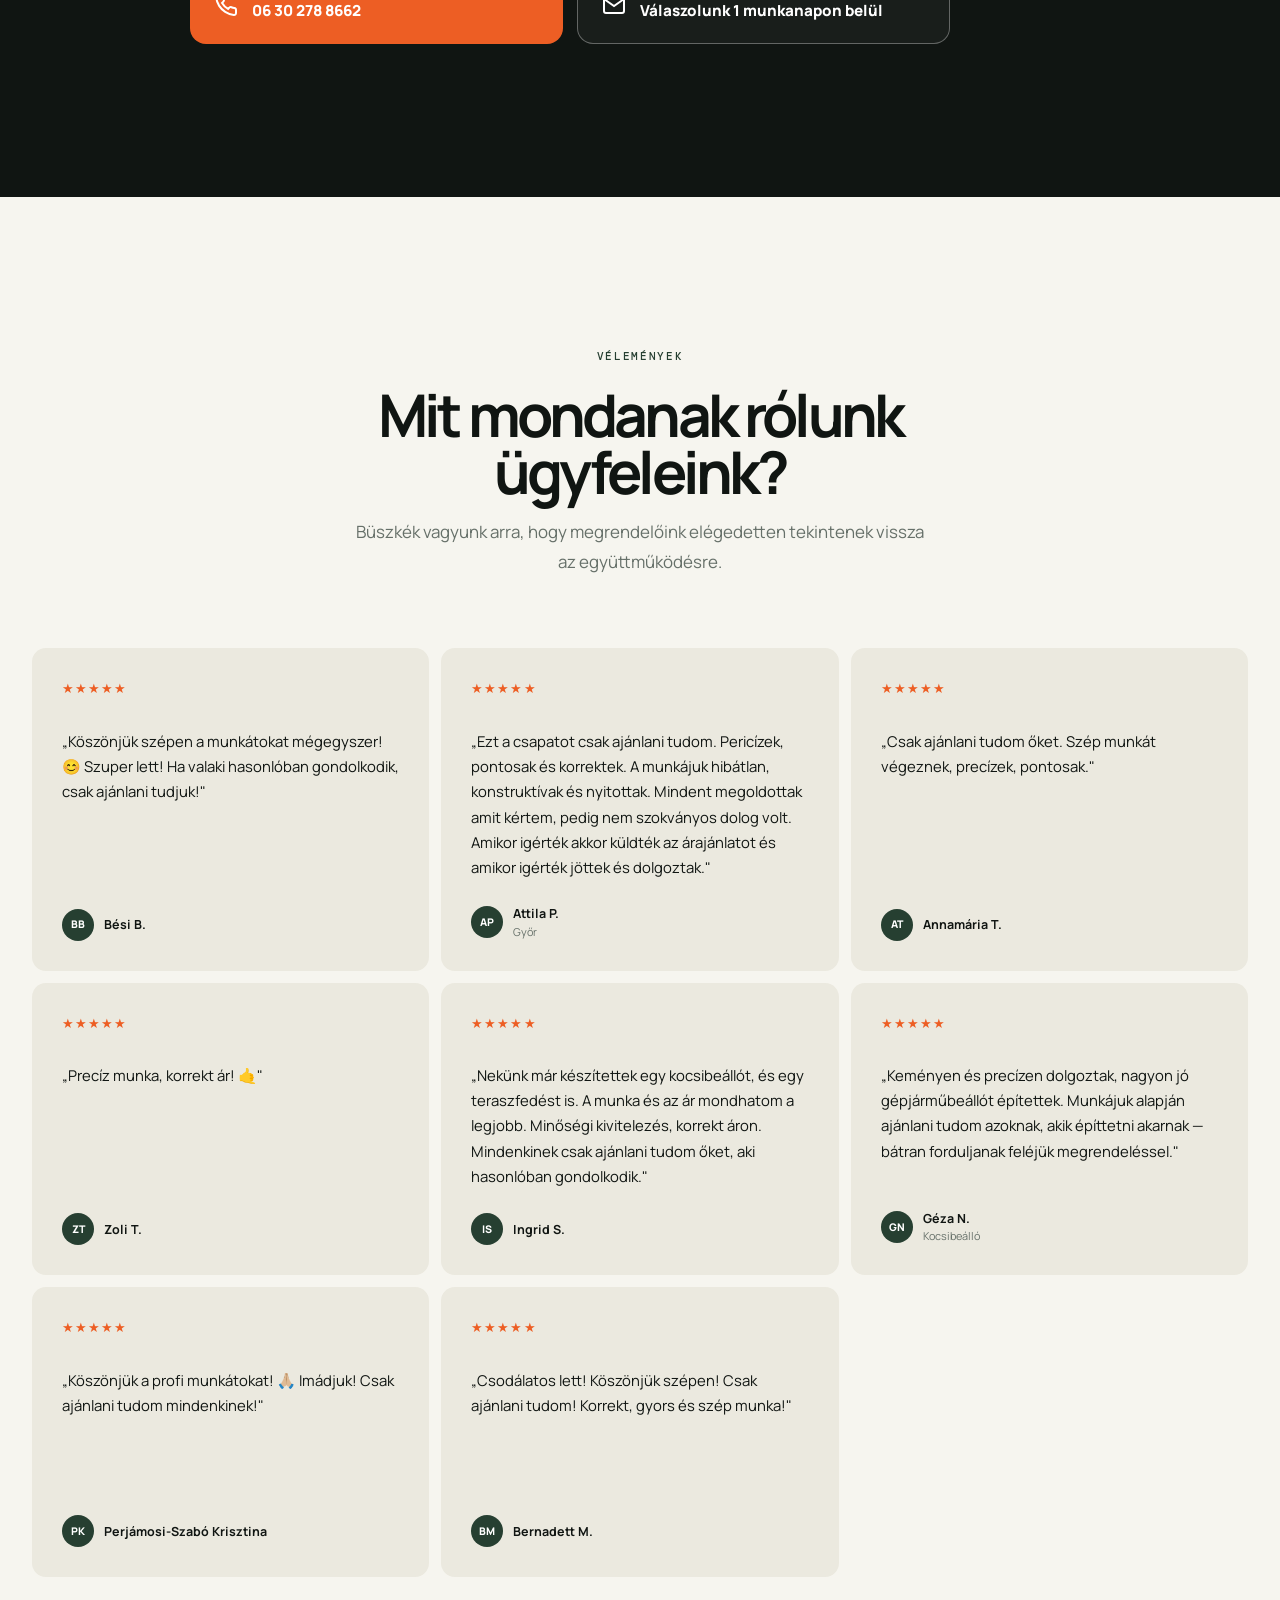
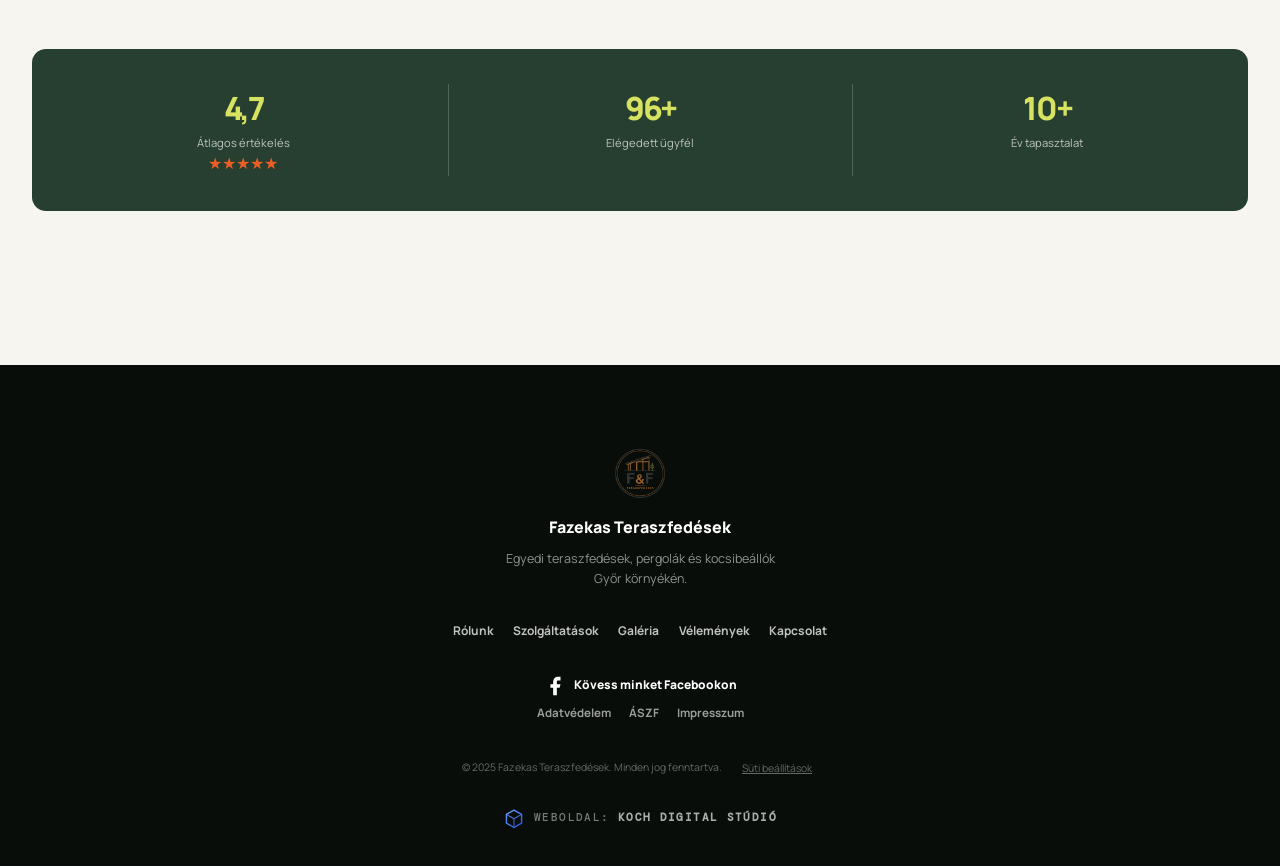
==== commit d6778a0c: "Update Fazekas brand assets" ====
--- a/index.html
+++ b/index.html
@@ -27,7 +27,7 @@
   <meta property="og:url" content="https://fazekasterasz.hu/">
   <meta property="og:title" content="Fazekas Faépítmények | Pergolák, Teraszfedések – Győr">
   <meta property="og:description" content="Rétegragasztott faanyagból (BSH) készült pergolák, teraszfedések, kocsibeállók Győrben. Nem reped, nem vetemedik – generációknak épül. Ingyenes felmérés: 06 30 278 8662">
-  <meta property="og:image" content="https://fazekasterasz.hu/og-image.jpg">
+  <meta property="og:image" content="https://fazekasterasz.hu/og-image.jpg?v=20260628a">
   <meta property="og:image:width" content="1200">
   <meta property="og:image:height" content="630">
   <meta property="og:image:type" content="image/jpeg">
@@ -39,7 +39,7 @@
   <meta name="twitter:card" content="summary_large_image">
   <meta name="twitter:title" content="Fazekas Faépítmények | Pergolák, Teraszfedések – Győr">
   <meta name="twitter:description" content="Egyedi faszerkezetes fedések Győr környékén. Ingyenes felmérés, megbízható kivitelezés.">
-  <meta name="twitter:image" content="https://fazekasterasz.hu/og-image.jpg">
+  <meta name="twitter:image" content="https://fazekasterasz.hu/og-image.jpg?v=20260628a">
 
   <!-- ===== SEO: Strukturált adat (Google Local Business) ===== -->
   <script type="application/ld+json">
@@ -52,8 +52,8 @@
     "telephone": "+36302788662",
     "email": "fazekasfaepitmenyek@gmail.com",
     "taxID": "59444701-1-28",
-    "image": "https://fazekasterasz.hu/og-image.jpg",
-    "logo": "https://fazekasterasz.hu/logo.webp",
+    "image": "https://fazekasterasz.hu/og-image.jpg?v=20260628a",
+    "logo": "https://fazekasterasz.hu/logo.webp?v=20260628a",
     "priceRange": "$$",
     "currenciesAccepted": "HUF",
     "paymentAccepted": "Cash, Bank Transfer",
@@ -157,11 +157,11 @@
   }
   </script>
 
-  <link rel="icon" type="image/x-icon" href="./favicon.ico">
-  <link rel="icon" type="image/png" sizes="32x32" href="./icon-192.png">
-  <link rel="icon" type="image/png" sizes="512x512" href="./icon-512.png">
-  <link rel="apple-touch-icon" sizes="180x180" href="./apple-touch-icon.png">
-  <link rel="manifest" href="./site.webmanifest">
+  <link rel="icon" type="image/x-icon" href="./favicon.ico?v=20260628a">
+  <link rel="icon" type="image/png" sizes="32x32" href="./icon-192.png?v=20260628a">
+  <link rel="icon" type="image/png" sizes="512x512" href="./icon-512.png?v=20260628a">
+  <link rel="apple-touch-icon" sizes="180x180" href="./apple-touch-icon.png?v=20260628a">
+  <link rel="manifest" href="./site.webmanifest?v=20260628a">
   <meta name="theme-color" content="#c2410c">
   <link rel="preconnect" href="https://fonts.googleapis.com">
   <link rel="preconnect" href="https://fonts.gstatic.com" crossorigin>
@@ -189,7 +189,7 @@
   <nav class="navbar" id="navbar" aria-label="Főnavigáció">
     <div class="container nav-container">
       <a href="#" class="brand" aria-label="Fazekas Teraszfedések főoldal">
-        <img src="./logo.webp"
+        <img src="./logo.webp?v=20260628a"
           alt="Fazekas Faépítmények Logó" class="brand-logo" width="44" height="44">
         <span class="brand-name">Fazekas és <em>Fazekas Teraszfedések</em></span>
       </a>
@@ -743,7 +743,7 @@
   <footer class="footer dark-theme">
     <div class="container footer-inner">
       <div class="footer-brand">
-        <img src="./logo.webp" alt="Fazekas Teraszfedések logó" class="footer-logo"><span class="footer-brand-name">Fazekas Teraszfedések</span>
+        <img src="./logo.webp?v=20260628a" alt="Fazekas Teraszfedések logó" class="footer-logo"><span class="footer-brand-name">Fazekas Teraszfedések</span>
         <p>Egyedi teraszfedések, pergolák és kocsibeállók Győr környékén.</p>
       </div>
 
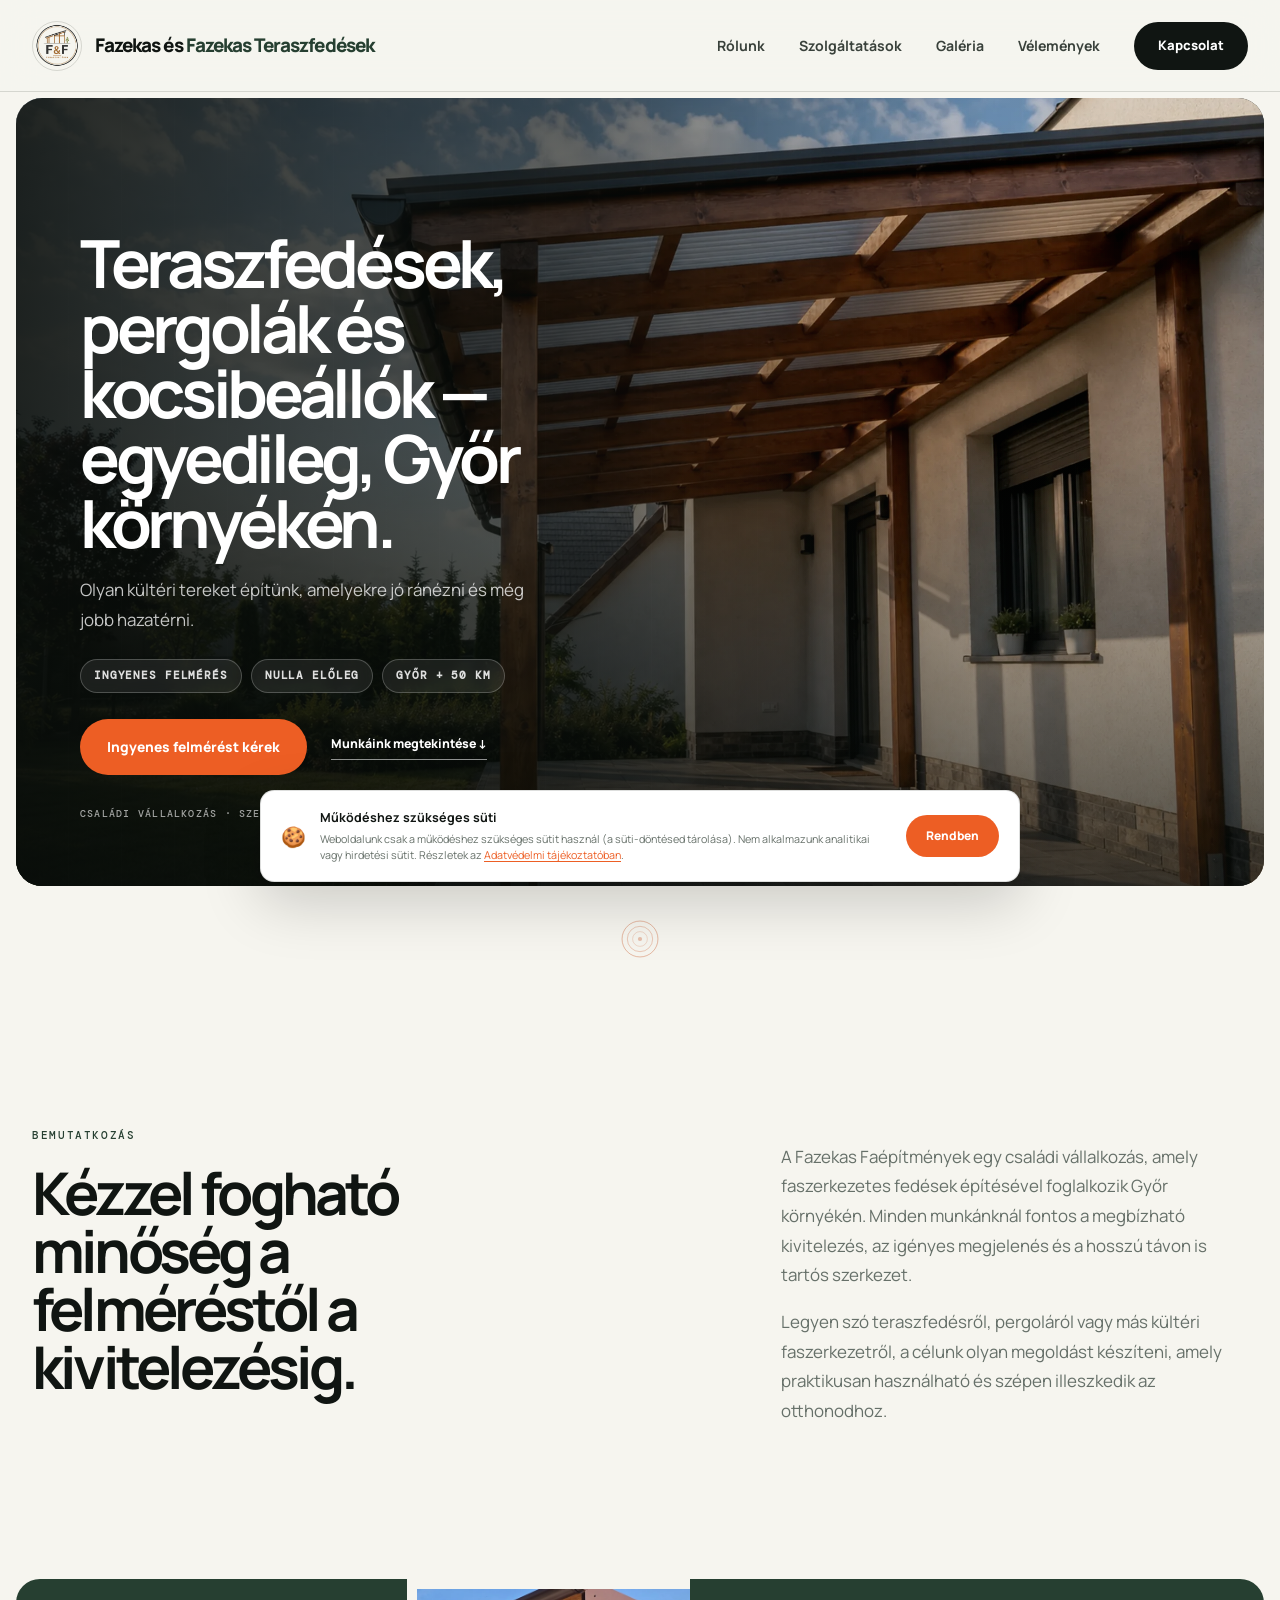
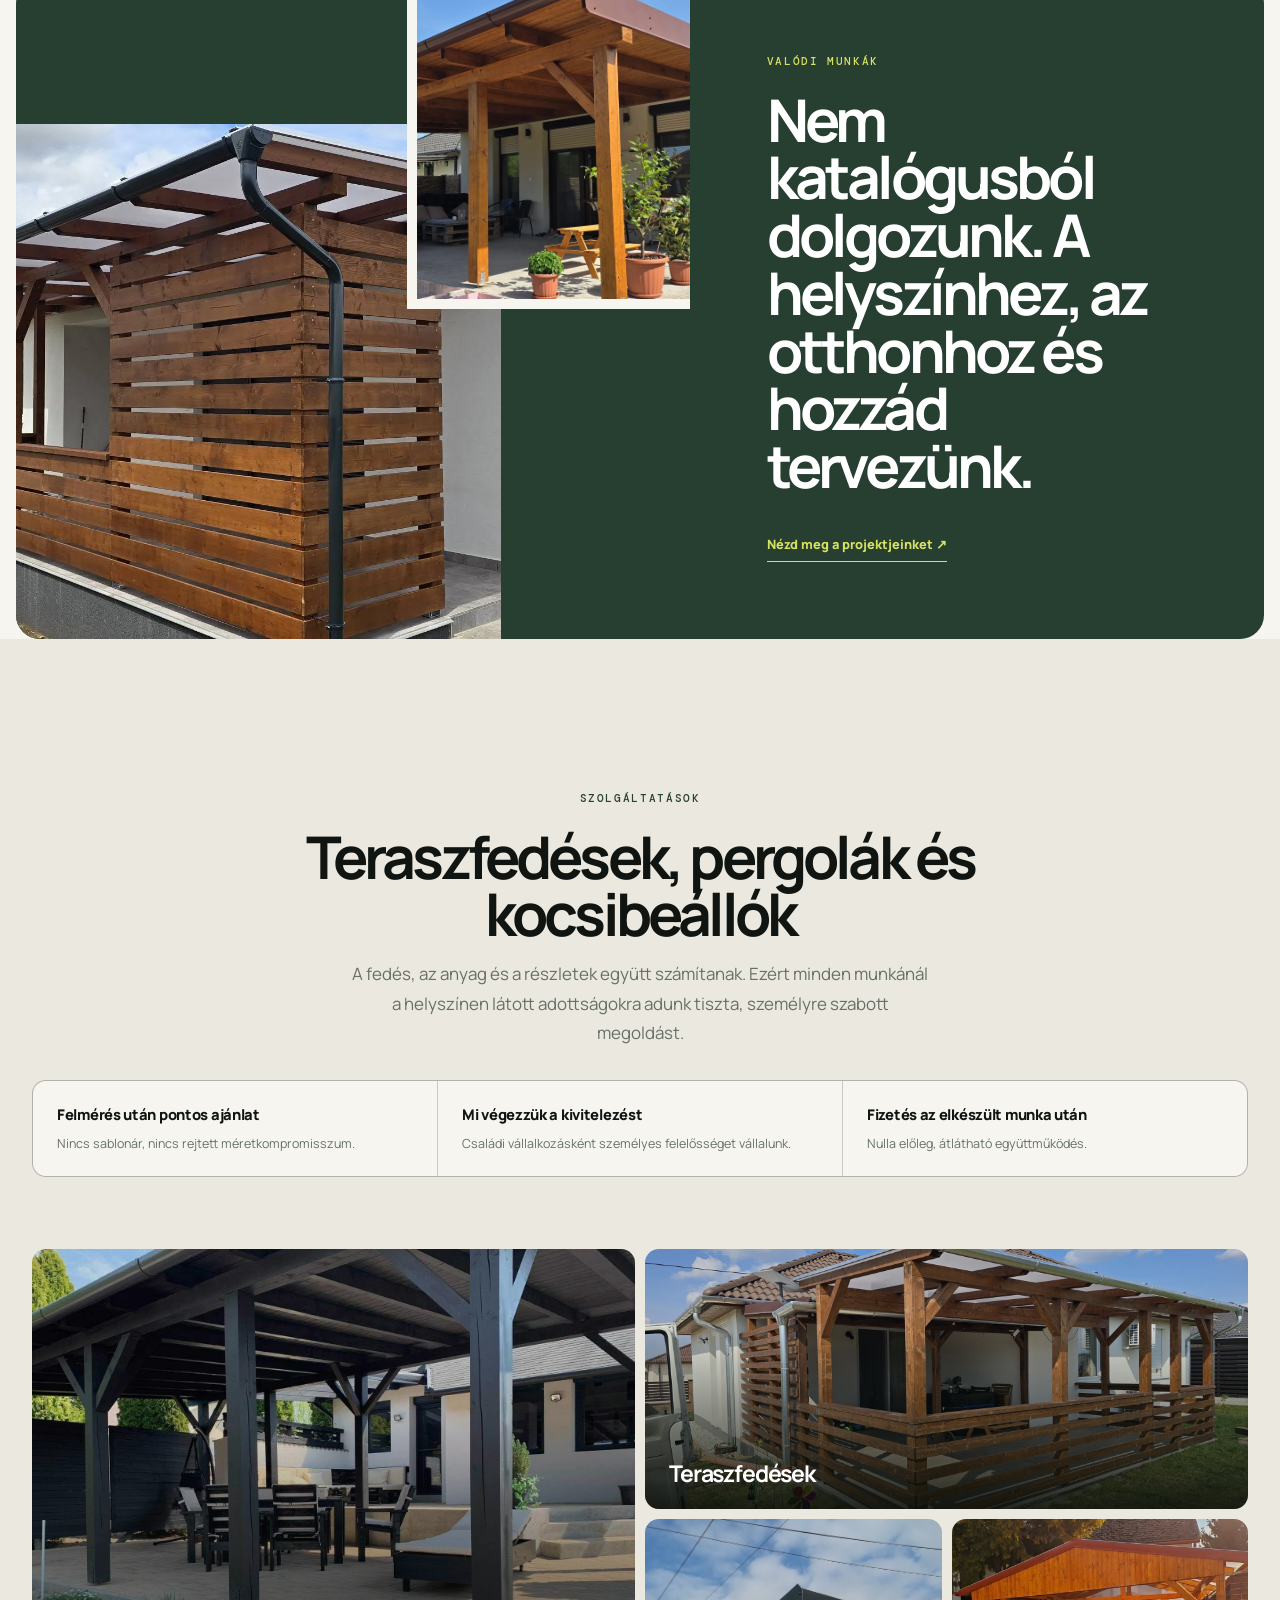
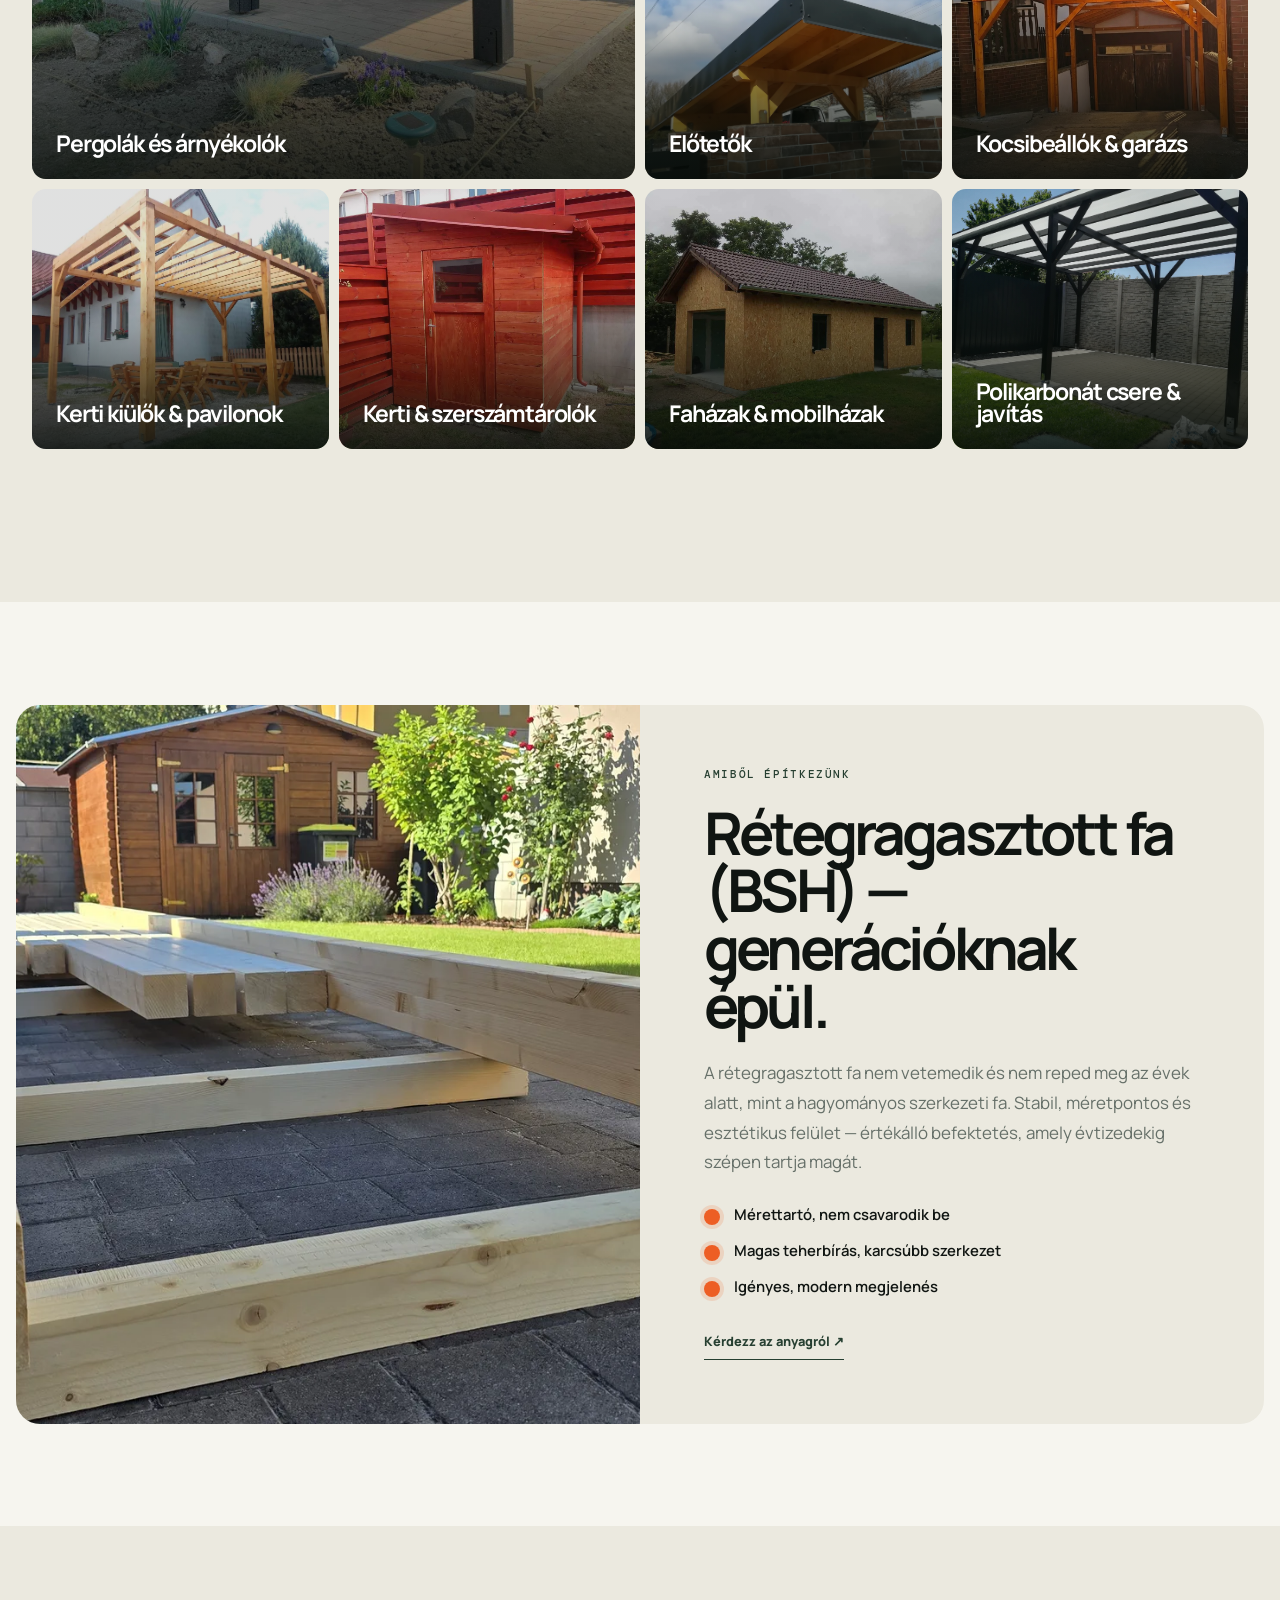
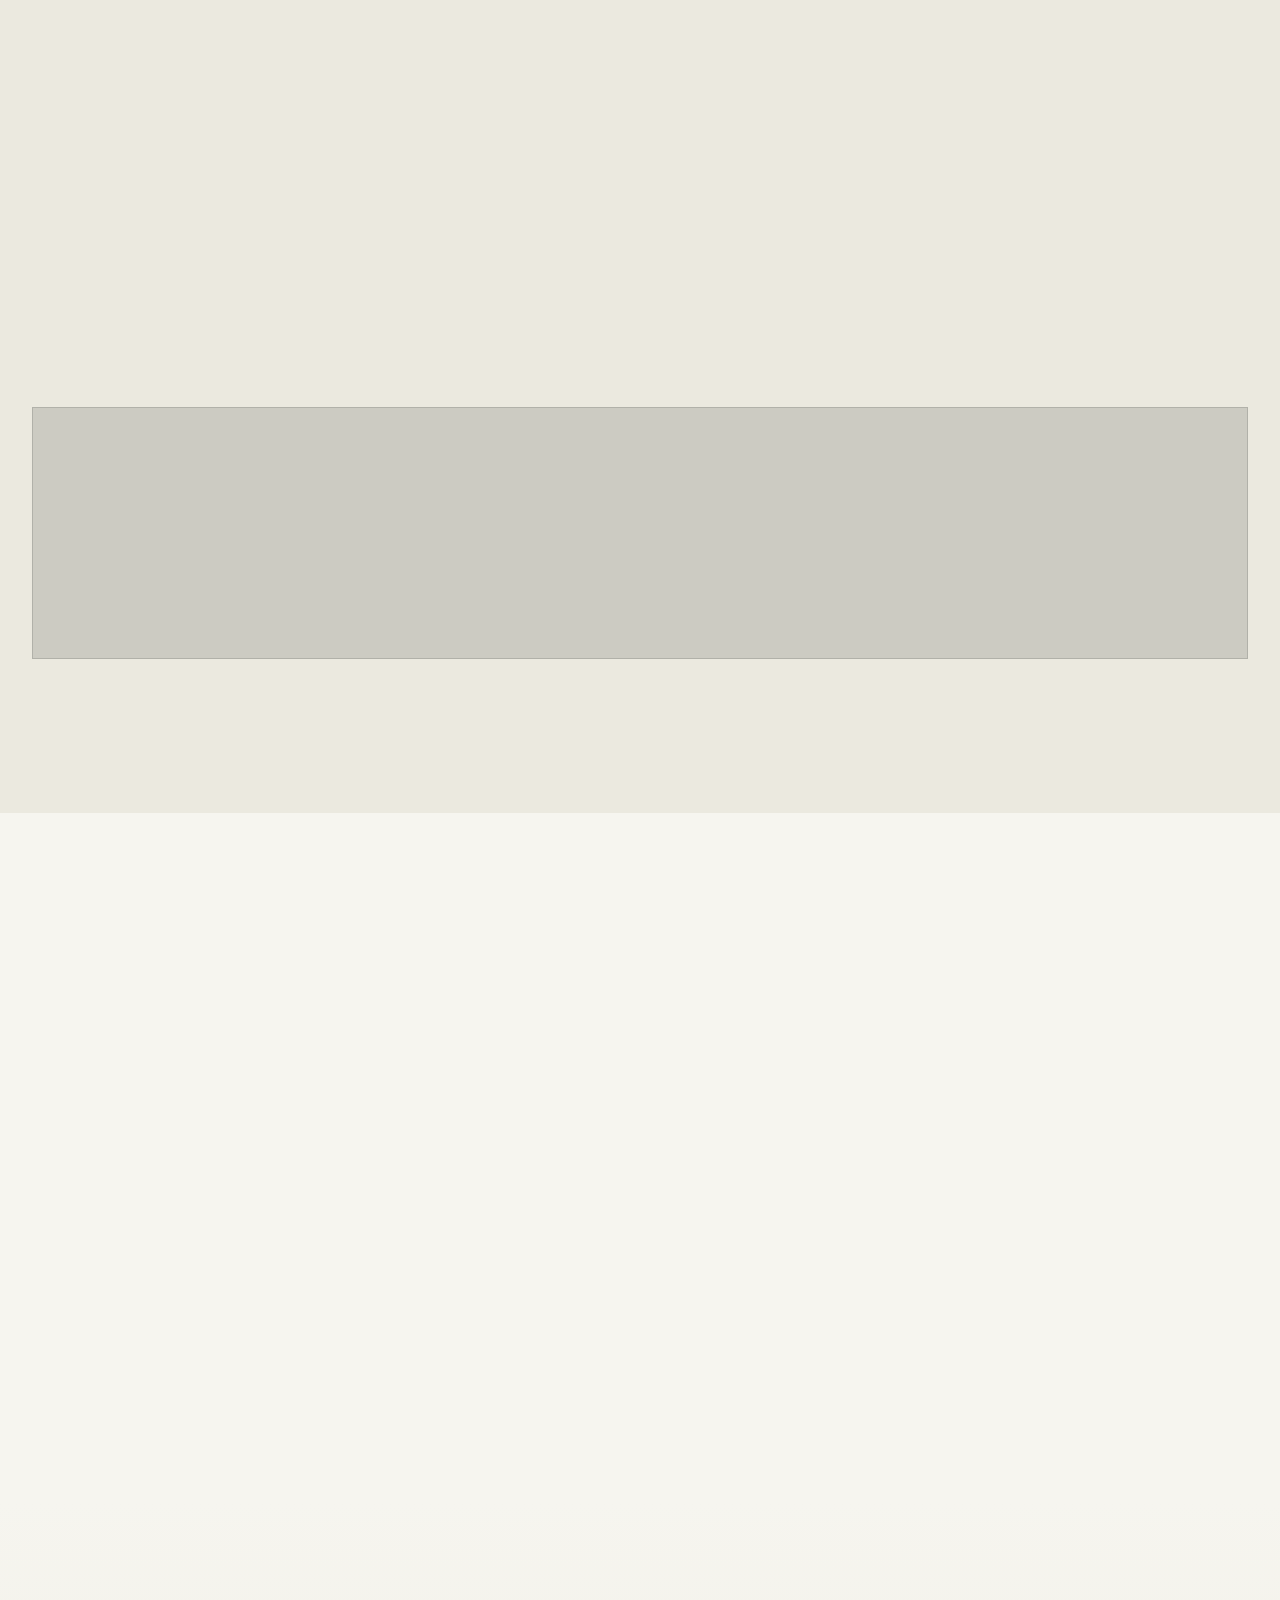
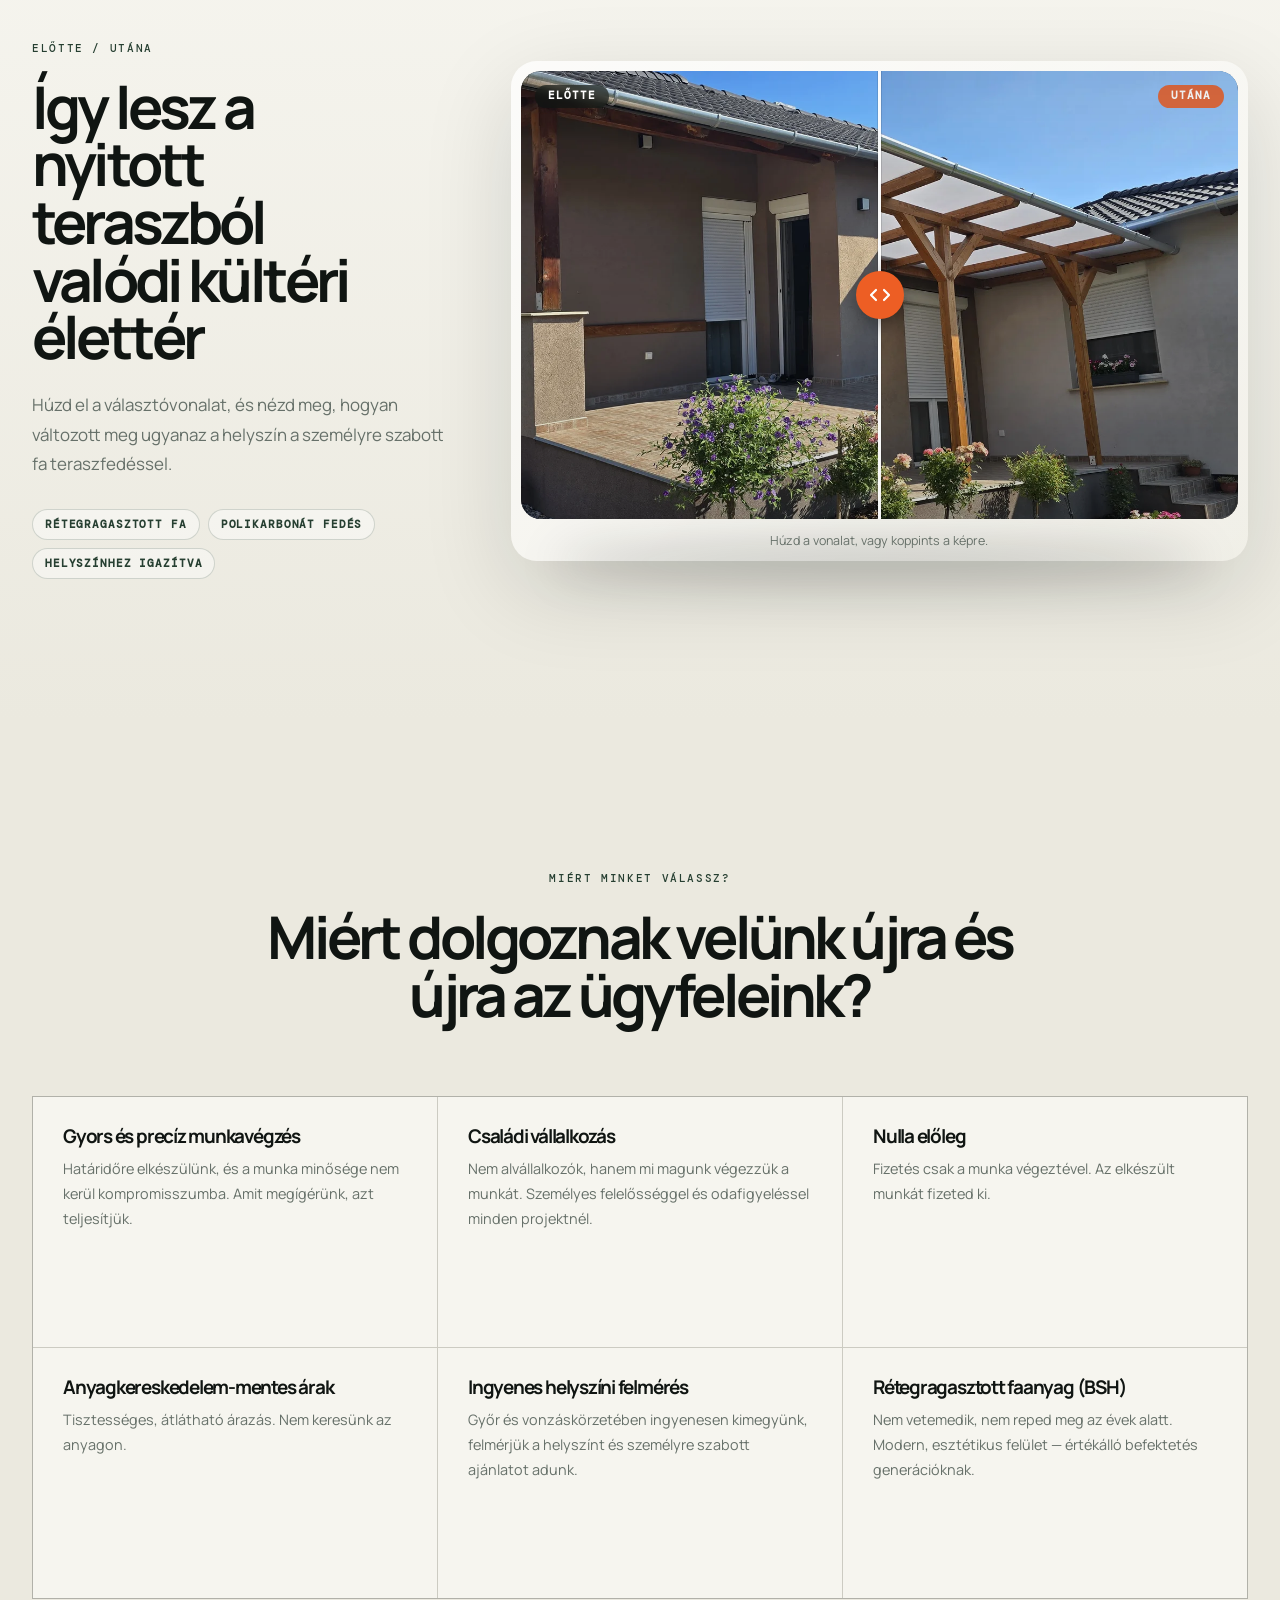
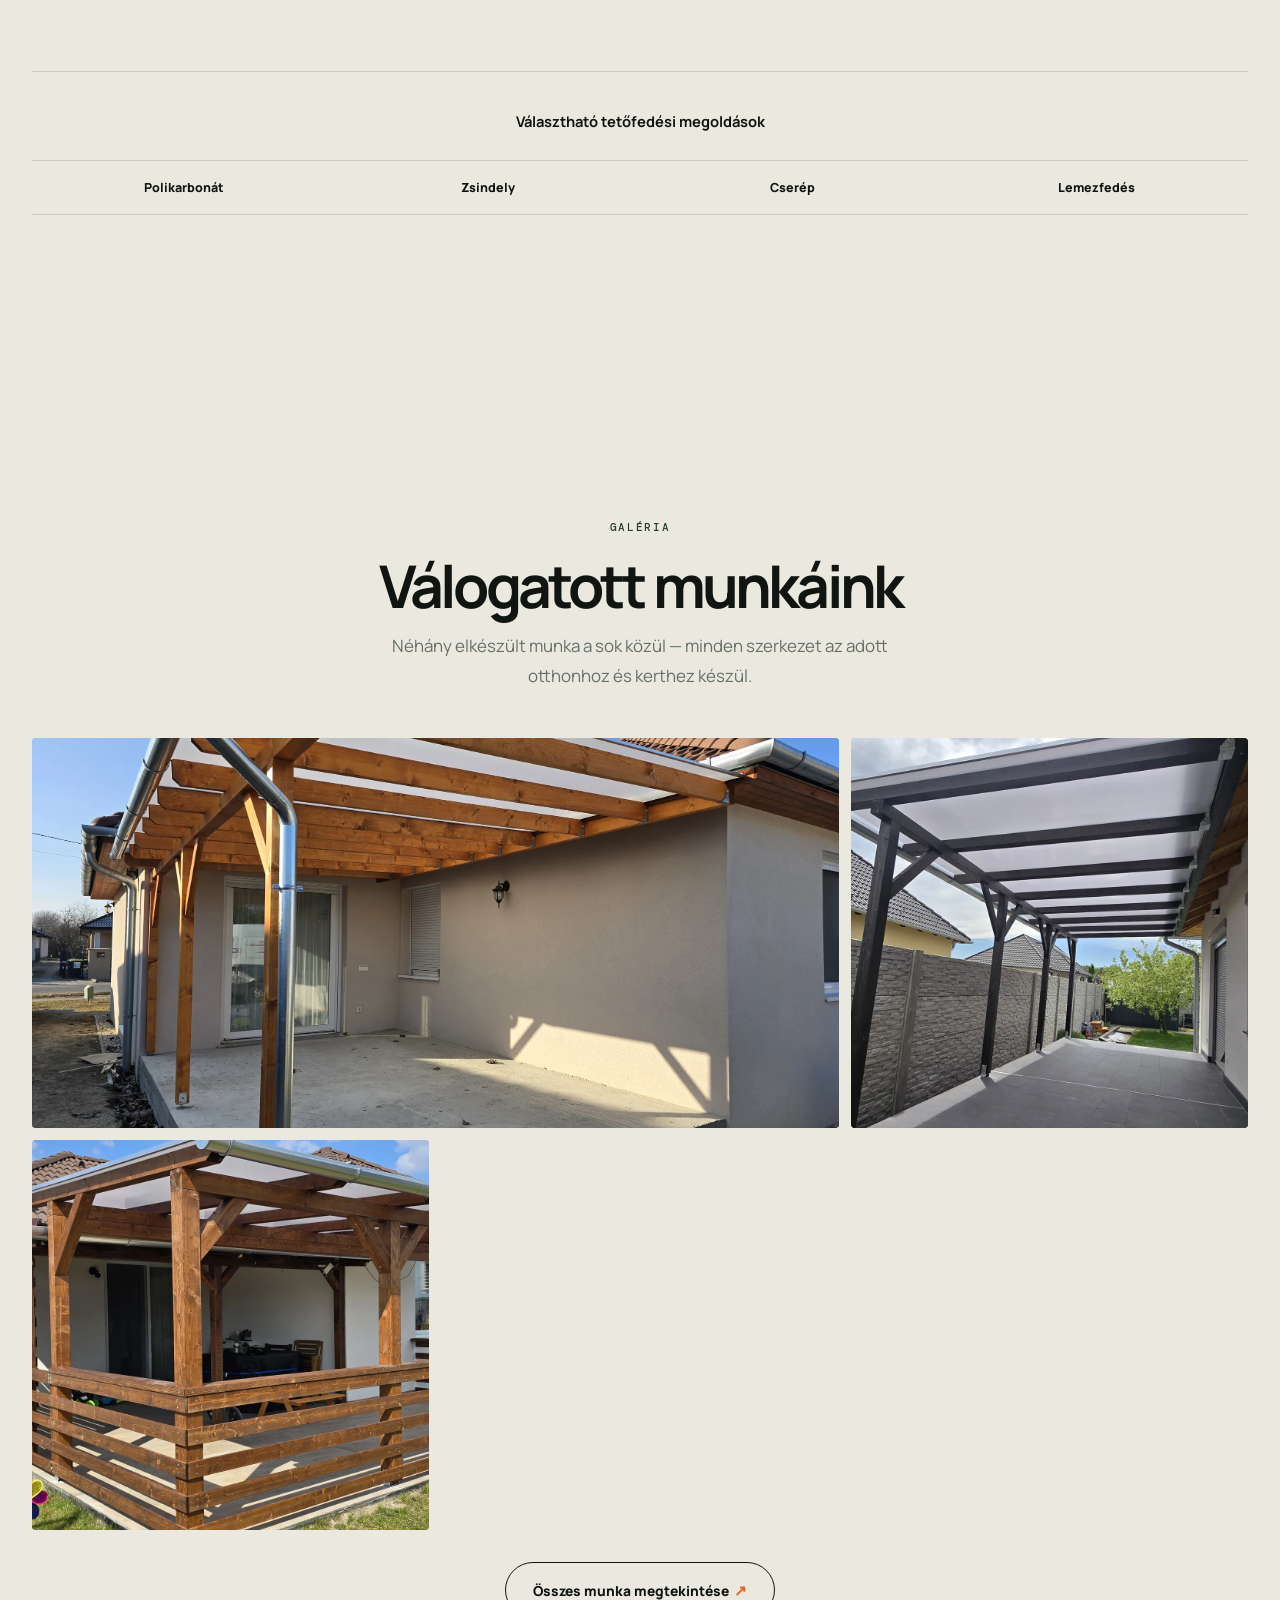
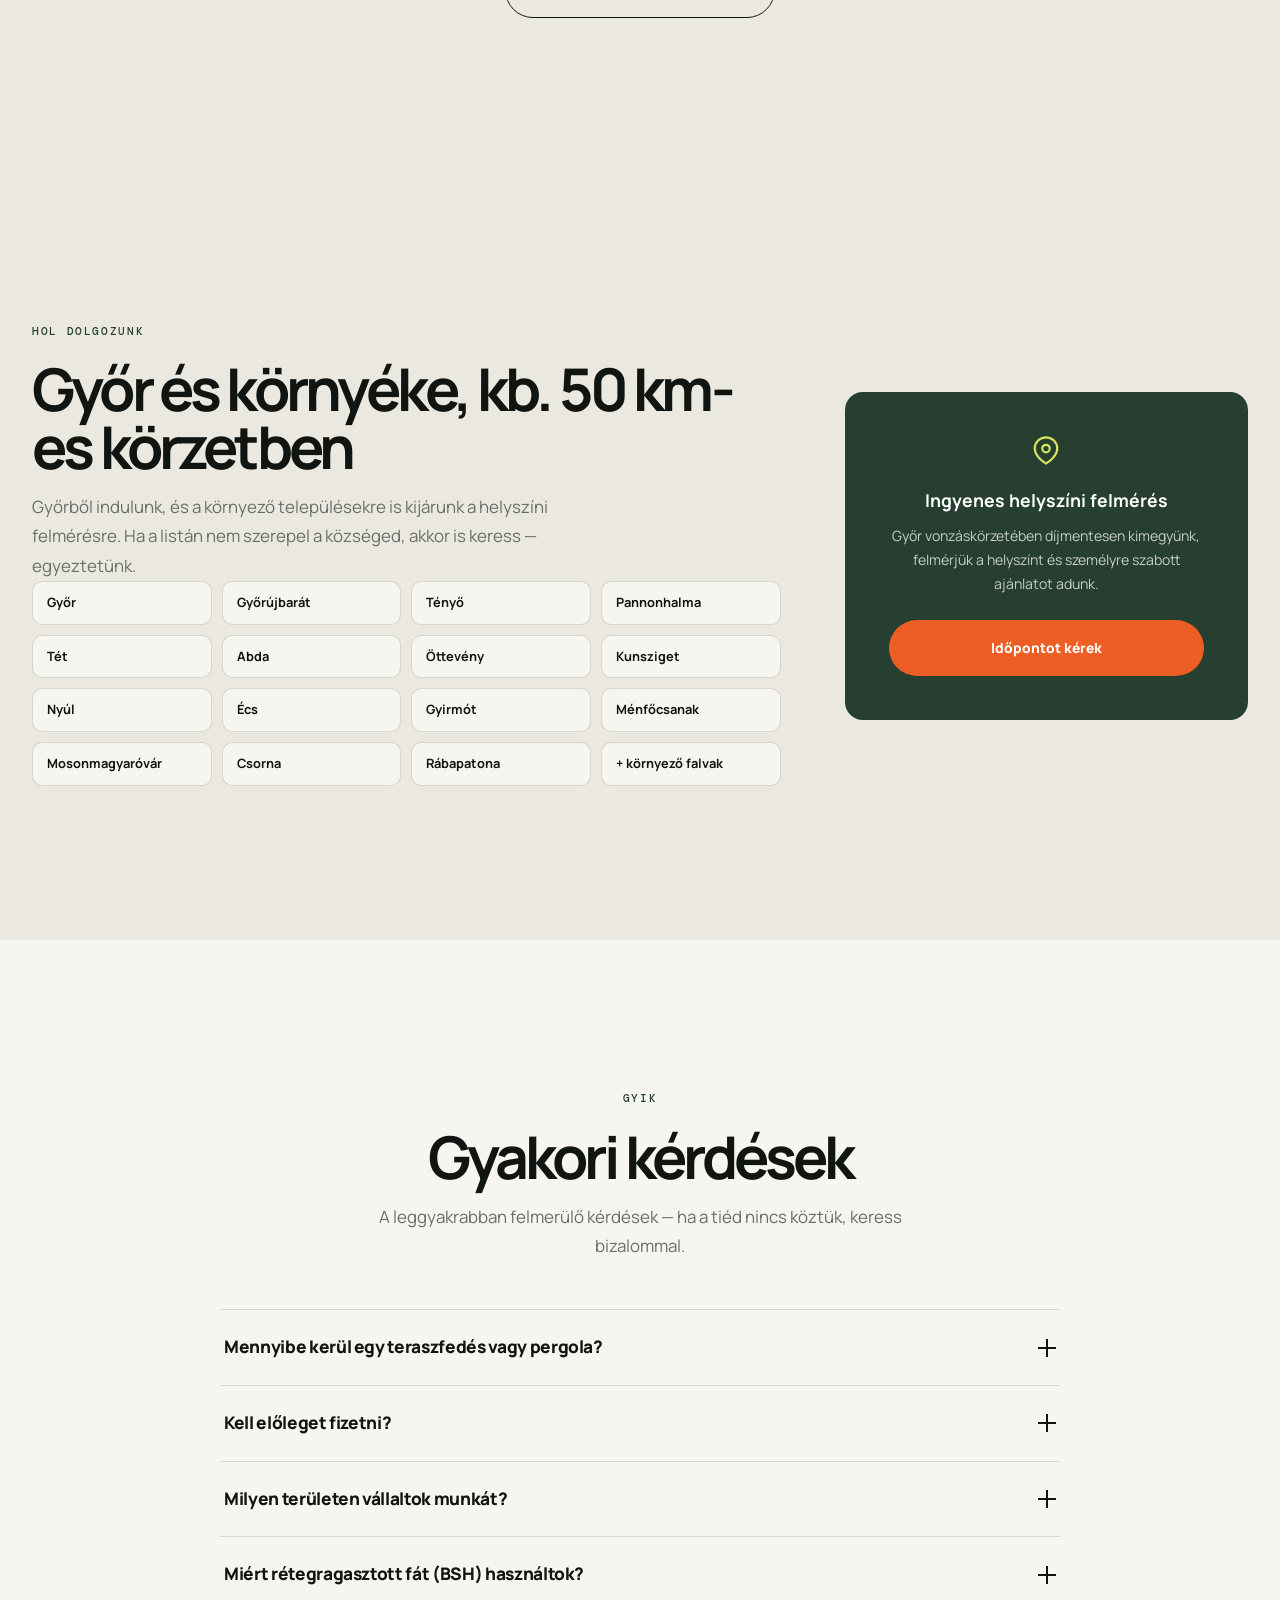
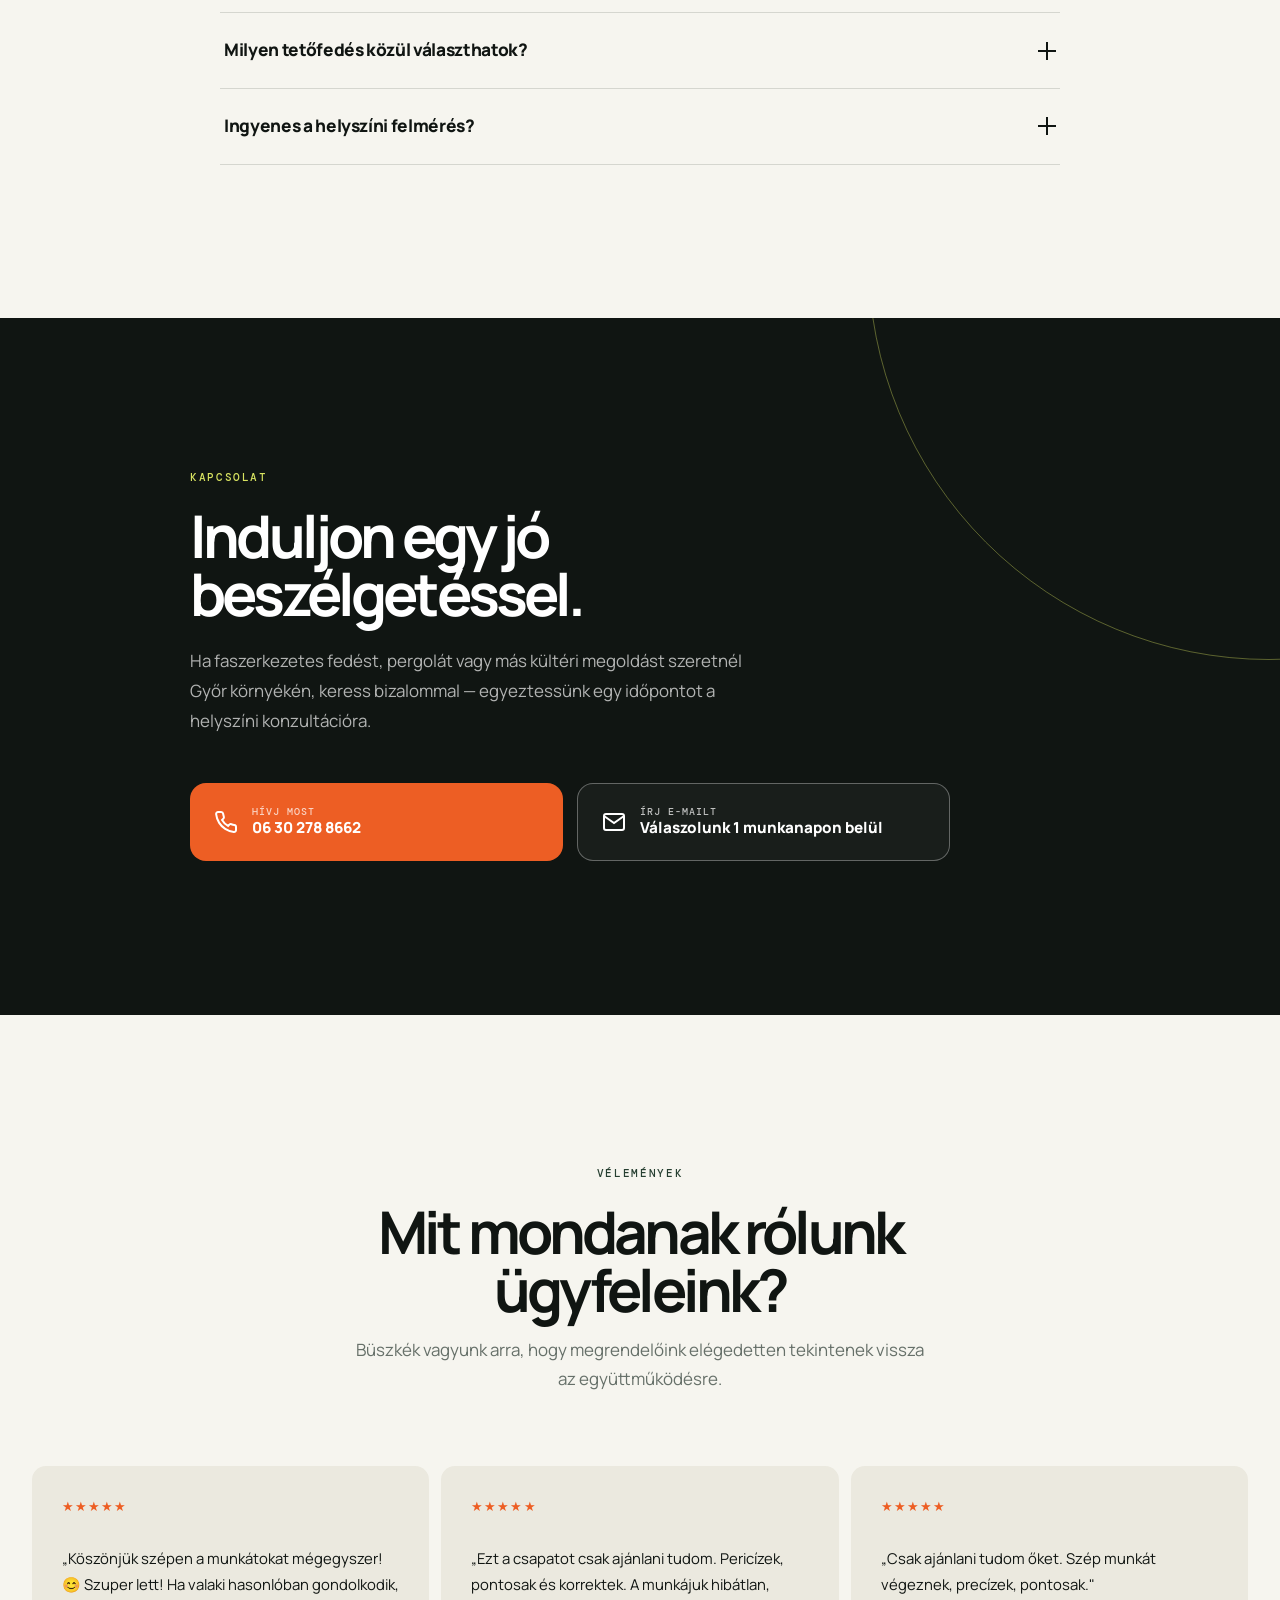
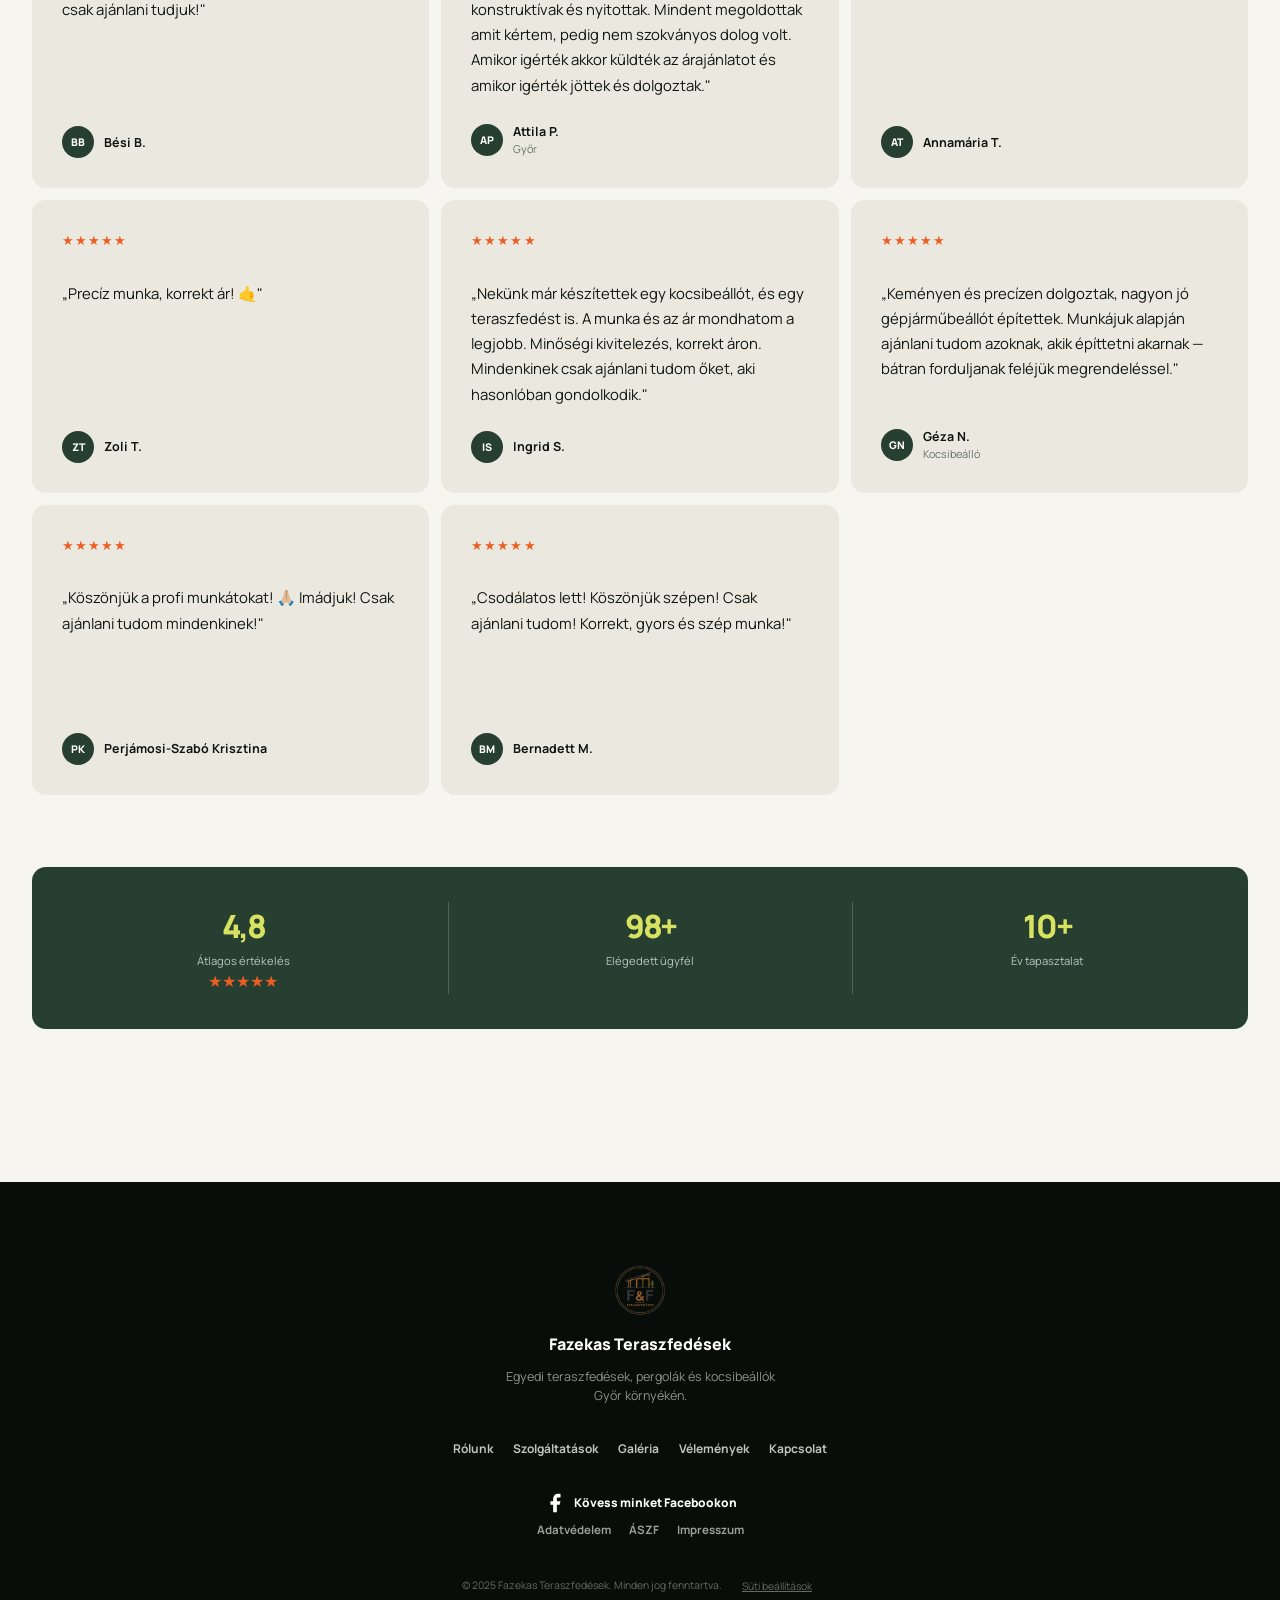
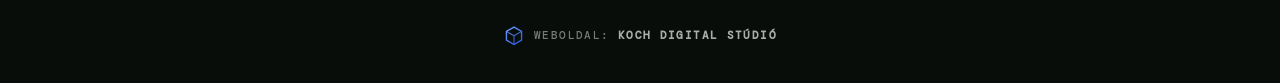
==== commit 1dadbe7b: "Add before-after terrace comparison" ====
--- a/index.html
+++ b/index.html
@@ -166,7 +166,7 @@
   <link rel="preconnect" href="https://fonts.googleapis.com">
   <link rel="preconnect" href="https://fonts.gstatic.com" crossorigin>
   <link href="https://fonts.googleapis.com/css2?family=Inter:wght@400;500;600;700;800&display=swap" rel="stylesheet">
-  <link rel="stylesheet" href="./styles.css?v=20260625c">
+  <link rel="stylesheet" href="./styles.css?v=20260701a">
 </head>
 
 <body>
@@ -441,6 +441,42 @@
       </div>
     </section>
 
+    <!-- Előtte-utána összehasonlítás -->
+    <section class="before-after-section" aria-labelledby="beforeAfterTitle">
+      <div class="container before-after-shell">
+        <div class="before-after-copy fade-in">
+          <span class="eyebrow">Előtte / utána</span>
+          <h2 id="beforeAfterTitle">Így lesz a nyitott teraszból valódi kültéri élettér</h2>
+          <p class="lead">Húzd el a választóvonalat, és nézd meg, hogyan változott meg ugyanaz a helyszín a személyre szabott fa teraszfedéssel.</p>
+          <div class="before-after-proof" aria-label="Projekt kiemelések">
+            <span>Rétegragasztott fa</span>
+            <span>Polikarbonát fedés</span>
+            <span>Helyszínhez igazítva</span>
+          </div>
+        </div>
+
+        <div class="before-after-panel fade-in" style="transition-delay:.12s">
+          <div class="ba-slider" data-before-after>
+            <div class="ba-before">
+              <img src="./assets/before-after/terasz-elotte.webp" alt="Teraszfedés előtti állapot: nyitott terasz a családi háznál" loading="lazy" decoding="async">
+              <span class="ba-tag ba-tag--before">Előtte</span>
+            </div>
+            <div class="ba-after">
+              <img src="./assets/before-after/terasz-utana.webp" alt="Teraszfedés utáni állapot: elkészült fa szerkezet polikarbonát fedéssel" loading="lazy" decoding="async">
+              <span class="ba-tag ba-tag--after">Utána</span>
+            </div>
+            <div class="ba-handle" aria-hidden="true">
+              <svg viewBox="0 0 24 24" fill="none" stroke="currentColor" stroke-width="2.2" stroke-linecap="round" stroke-linejoin="round">
+                <path d="m8 7-5 5 5 5"></path>
+                <path d="m16 7 5 5-5 5"></path>
+              </svg>
+            </div>
+            <input class="ba-range" type="range" min="0" max="100" value="50" aria-label="Előtte-utána képek összehasonlítása">
+          </div>
+          <p class="before-after-hint">Húzd a vonalat, vagy koppints a képre.</p>
+        </div>
+      </div>
+    </section>
 
     <!-- Miért mi / BSH szekció -->
     <section class="section bg-alt">
@@ -824,6 +860,6 @@
     </div>
   </div>
 
-  <script src="./script.js?v=20260624d"></script>
+  <script src="./script.js?v=20260701a"></script>
 </body>
 </html>
--- a/styles.css
+++ b/styles.css
@@ -17,6 +17,8 @@
 .material-spotlight{width:min(1440px,calc(100% - 32px));margin:clamp(60px,8vw,110px) auto;display:grid;grid-template-columns:1fr 1fr;gap:0;border-radius:24px;overflow:hidden;background:var(--sand)}.material-media{position:relative;min-height:520px}.material-media img{position:absolute;inset:0;width:100%;height:100%;object-fit:cover}.material-copy{padding:clamp(42px,5vw,84px);display:flex;flex-direction:column;justify-content:center}.material-copy h2{max-width:13ch;margin-bottom:24px}.material-points{list-style:none;margin:26px 0 0;padding:0;display:grid;gap:13px}.material-points li{position:relative;padding-left:30px;font-size:.93rem;font-weight:600;color:var(--ink)}.material-points li:before{content:'';position:absolute;left:0;top:6px;width:16px;height:16px;border-radius:50%;background:var(--ember);box-shadow:0 0 0 4px rgba(237,94,36,.16)}.material-copy .text-link{color:var(--leaf);margin-top:34px}
 /* ===== Before / After slider ===== */
 .ba-slider{--pos:50%;position:relative;width:100%;max-width:1000px;margin-inline:auto;aspect-ratio:16/10;border-radius:18px;overflow:hidden;background:#000;user-select:none;touch-action:pan-y}.ba-before,.ba-after{position:absolute;inset:0}.ba-before img,.ba-after img{width:100%;height:100%;object-fit:cover;pointer-events:none}.ba-after{clip-path:inset(0 0 0 var(--pos))}.ba-tag{position:absolute;top:14px;padding:6px 13px;border-radius:999px;font:800 .66rem/1 'DM Mono',monospace;letter-spacing:.1em;text-transform:uppercase;color:#fff;backdrop-filter:blur(4px)}.ba-tag--before{left:14px;background:rgba(16,21,18,.62)}.ba-tag--after{right:14px;background:rgba(237,94,36,.86)}.ba-handle{position:absolute;top:0;bottom:0;left:var(--pos);width:2px;background:#fff;transform:translateX(-1px);pointer-events:none;box-shadow:0 0 0 1px rgba(0,0,0,.12)}.ba-handle svg{position:absolute;top:50%;left:50%;transform:translate(-50%,-50%);width:42px;height:42px;padding:11px;border-radius:50%;background:var(--leaf);box-shadow:0 6px 20px rgba(0,0,0,.35)}.ba-slider.is-dragging .ba-handle svg{transform:translate(-50%,-50%) scale(1.08)}.ba-range{position:absolute;inset:0;width:100%;height:100%;margin:0;opacity:0;cursor:ew-resize}
+/* ===== Before / After feature section ===== */
+.before-after-section{padding:clamp(86px,11vw,150px) 0;background:linear-gradient(180deg,var(--paper),var(--sand));overflow:hidden}.before-after-shell{display:grid;grid-template-columns:minmax(300px,.72fr) minmax(0,1.28fr);gap:clamp(32px,5vw,72px);align-items:center}.before-after-copy h2{max-width:9.5ch}.before-after-copy .lead{margin-top:24px;max-width:43ch}.before-after-proof{display:flex;flex-wrap:wrap;gap:8px;margin-top:30px}.before-after-proof span{padding:9px 12px;border:1px solid rgba(38,63,49,.18);border-radius:999px;background:rgba(255,255,255,.42);color:var(--leaf);font:800 .68rem/1 'DM Mono',monospace;letter-spacing:.08em;text-transform:uppercase}.before-after-panel{position:relative;padding:10px;border-radius:26px;background:linear-gradient(135deg,rgba(255,255,255,.72),rgba(255,255,255,.18));box-shadow:0 28px 90px rgba(16,21,18,.14)}.before-after-panel:before{content:'';position:absolute;inset:auto 6% -22px 6%;height:42px;border-radius:50%;background:rgba(16,21,18,.18);filter:blur(22px);z-index:0}.before-after-panel .ba-slider{position:relative;z-index:1;max-width:none;border-radius:20px;box-shadow:inset 0 0 0 1px rgba(255,255,255,.26)}.before-after-panel .ba-slider:focus-within{outline:3px solid rgba(237,94,36,.28);outline-offset:4px}.before-after-panel .ba-slider:after{content:'';position:absolute;inset:0;pointer-events:none;background:linear-gradient(180deg,rgba(0,0,0,.08),transparent 30%,rgba(0,0,0,.18));z-index:3}.before-after-panel .ba-tag{z-index:4}.before-after-panel .ba-handle{z-index:5;width:3px;background:rgba(255,255,255,.96)}.before-after-panel .ba-handle svg{color:#fff;background:var(--ember);width:48px;height:48px;padding:12px}.before-after-hint{position:relative;z-index:1;margin:12px 8px 0;color:var(--muted);font-size:.78rem;text-align:center}
 /* ===== Service area ===== */
 .service-area{display:grid;grid-template-columns:1.3fr .7fr;gap:clamp(32px,5vw,72px);align-items:center}.town-list{list-style:none;margin:0;padding:0;display:grid;grid-template-columns:repeat(4,1fr);gap:10px}.town-list li{position:relative;padding:11px 14px;background:var(--paper);border:1px solid var(--line);border-radius:10px;font-size:.8rem;font-weight:700}.service-area-card{padding:clamp(30px,4vw,44px);background:var(--leaf);color:#fff;border-radius:18px;text-align:center}.service-area-card svg{color:var(--lime);margin-bottom:14px}.service-area-card strong{display:block;font-size:1.1rem;margin-bottom:10px}.service-area-card p{color:rgba(255,255,255,.74);font-size:.88rem;line-height:1.7}.service-area-card .btn{width:100%}
 /* ===== Polikarbonát grid (4 oszlop) ===== */
@@ -31,7 +33,7 @@
 .process-step,.bsh-card{transition:transform .25s,box-shadow .25s}.process-step:hover,.bsh-card:hover{transform:translateY(-3px)}.bsh-card:hover{box-shadow:0 16px 40px rgba(16,21,18,.07)}
 /* ===== Responsive for new blocks ===== */
 @media(max-width:900px){.town-list{grid-template-columns:repeat(3,1fr)}.poly-grid{grid-template-columns:repeat(2,1fr)}}
-@media(max-width:768px){.material-spotlight{grid-template-columns:1fr;width:calc(100% - 24px)}.material-media{min-height:300px}.service-area{grid-template-columns:1fr}.town-list{grid-template-columns:repeat(2,1fr)}.poly-grid{grid-template-columns:1fr}.ba-slider{aspect-ratio:4/5}.hero-scroll{display:none}.wood-divider{padding:26px 0 34px}.wood-divider-icon{display:none}.wood-divider-scroll{display:grid;place-items:center}.footer{padding-bottom:96px}.mobile-cta{display:flex;position:fixed;z-index:120;left:0;right:0;bottom:0;gap:9px;padding:11px 14px;padding-bottom:calc(11px + env(safe-area-inset-bottom));background:rgba(246,245,239,.92);backdrop-filter:blur(18px);border-top:1px solid var(--line);box-shadow:0 -10px 30px rgba(16,21,18,.08);transform:translateY(130%);transition:transform .32s cubic-bezier(.22,1,.36,1)}.mobile-cta.is-visible{transform:none}.mobile-cta a{flex:1;display:inline-flex;align-items:center;justify-content:center;gap:8px;min-height:52px;border-radius:999px;font-size:.85rem;font-weight:800}.mobile-cta-call{flex:.85;background:var(--ink);color:#fff}.mobile-cta-quote{background:var(--ember);color:#fff}}
+@media(max-width:768px){.material-spotlight{grid-template-columns:1fr;width:calc(100% - 24px)}.material-media{min-height:300px}.before-after-section{padding:68px 0}.before-after-shell{grid-template-columns:1fr;gap:28px}.before-after-copy h2{max-width:13ch}.before-after-proof{gap:7px;margin-top:22px}.before-after-proof span{font-size:.58rem;padding:8px 10px}.before-after-panel{width:calc(100% + 12px);margin-left:-6px;padding:7px;border-radius:20px}.before-after-panel .ba-slider{aspect-ratio:16/10;border-radius:16px}.before-after-panel .ba-tag{top:10px;padding:6px 10px;font-size:.58rem}.before-after-panel .ba-handle svg{width:44px;height:44px}.before-after-hint{font-size:.72rem}.service-area{grid-template-columns:1fr}.town-list{grid-template-columns:repeat(2,1fr)}.poly-grid{grid-template-columns:1fr}.ba-slider{aspect-ratio:4/5}.hero-scroll{display:none}.wood-divider{padding:26px 0 34px}.wood-divider-icon{display:none}.wood-divider-scroll{display:grid;place-items:center}.footer{padding-bottom:96px}.mobile-cta{display:flex;position:fixed;z-index:120;left:0;right:0;bottom:0;gap:9px;padding:11px 14px;padding-bottom:calc(11px + env(safe-area-inset-bottom));background:rgba(246,245,239,.92);backdrop-filter:blur(18px);border-top:1px solid var(--line);box-shadow:0 -10px 30px rgba(16,21,18,.08);transform:translateY(130%);transition:transform .32s cubic-bezier(.22,1,.36,1)}.mobile-cta.is-visible{transform:none}.mobile-cta a{flex:1;display:inline-flex;align-items:center;justify-content:center;gap:8px;min-height:52px;border-radius:999px;font-size:.85rem;font-weight:800}.mobile-cta-call{flex:.85;background:var(--ink);color:#fff}.mobile-cta-quote{background:var(--ember);color:#fff}}
 /* ===== GYIK / FAQ ===== */
 .faq-list{max-width:840px;margin-inline:auto;border-top:1px solid var(--line)}
 .faq-item{border-bottom:1px solid var(--line)}
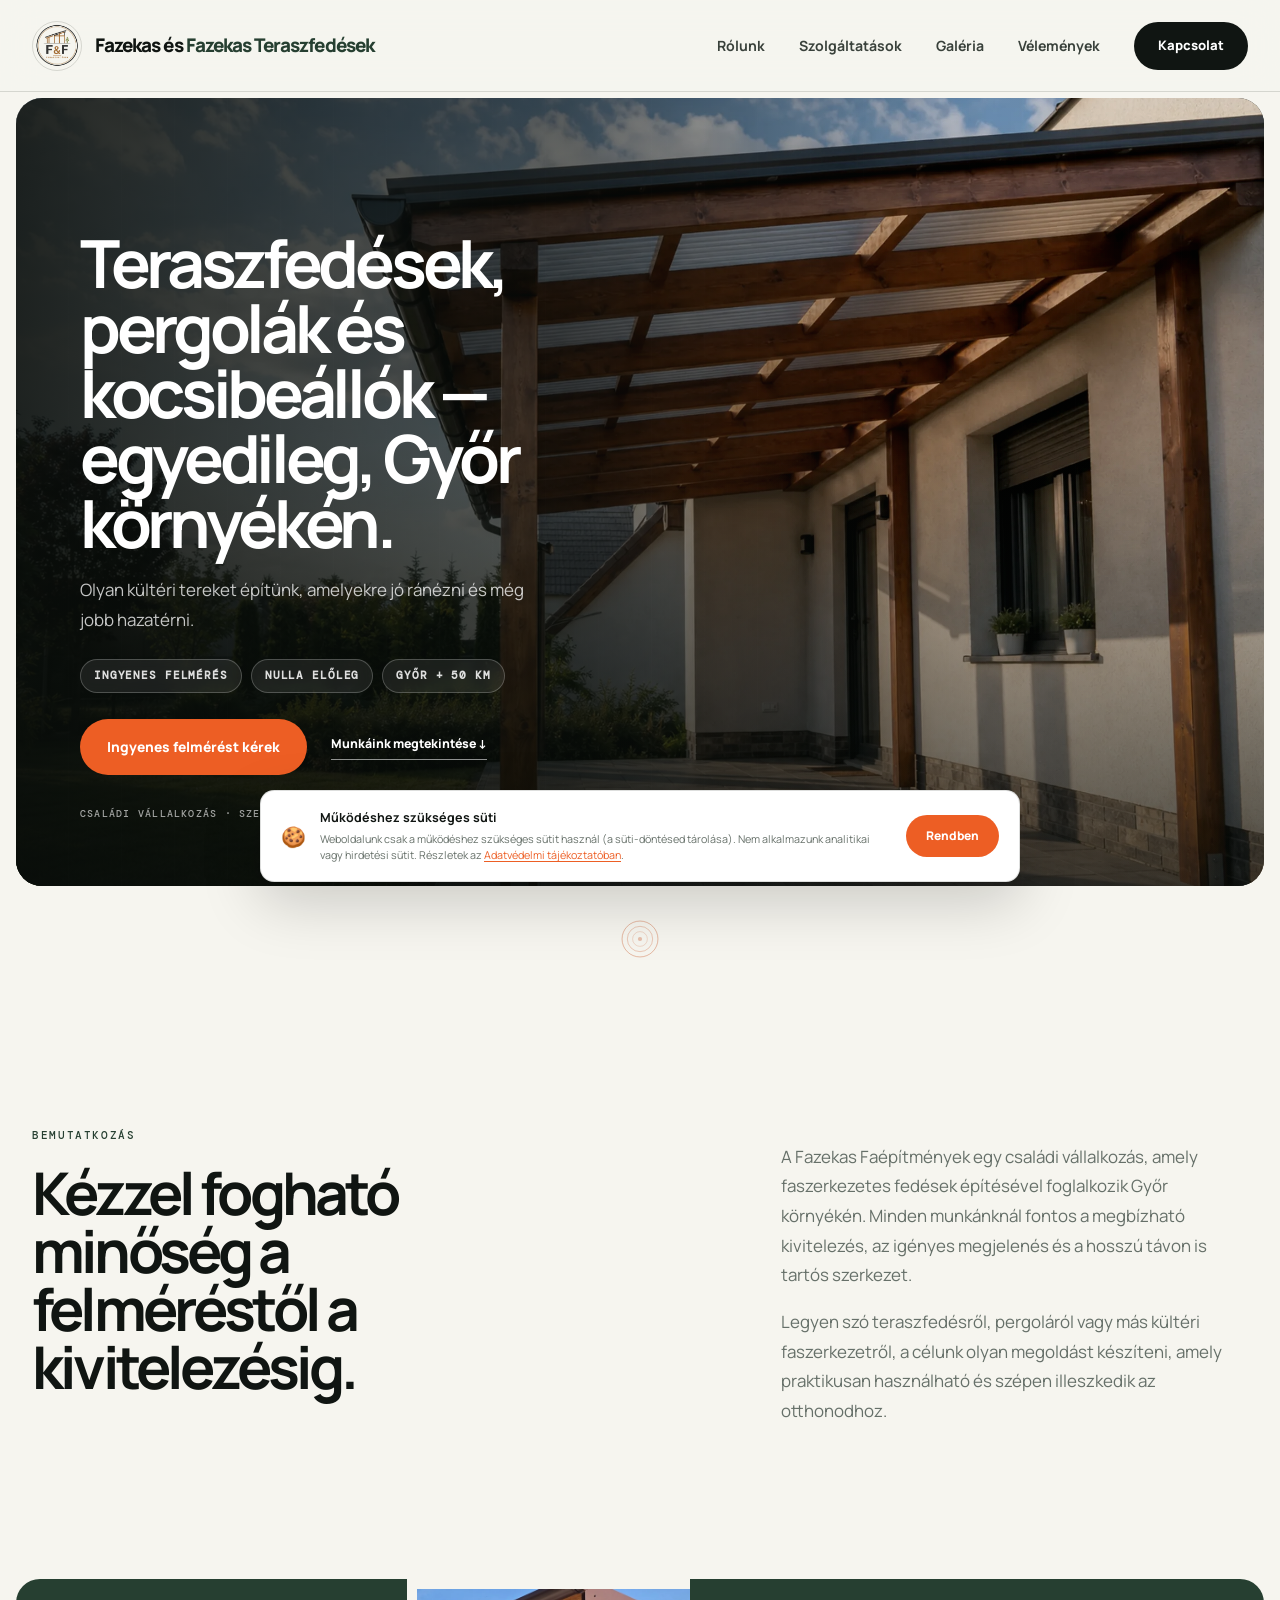
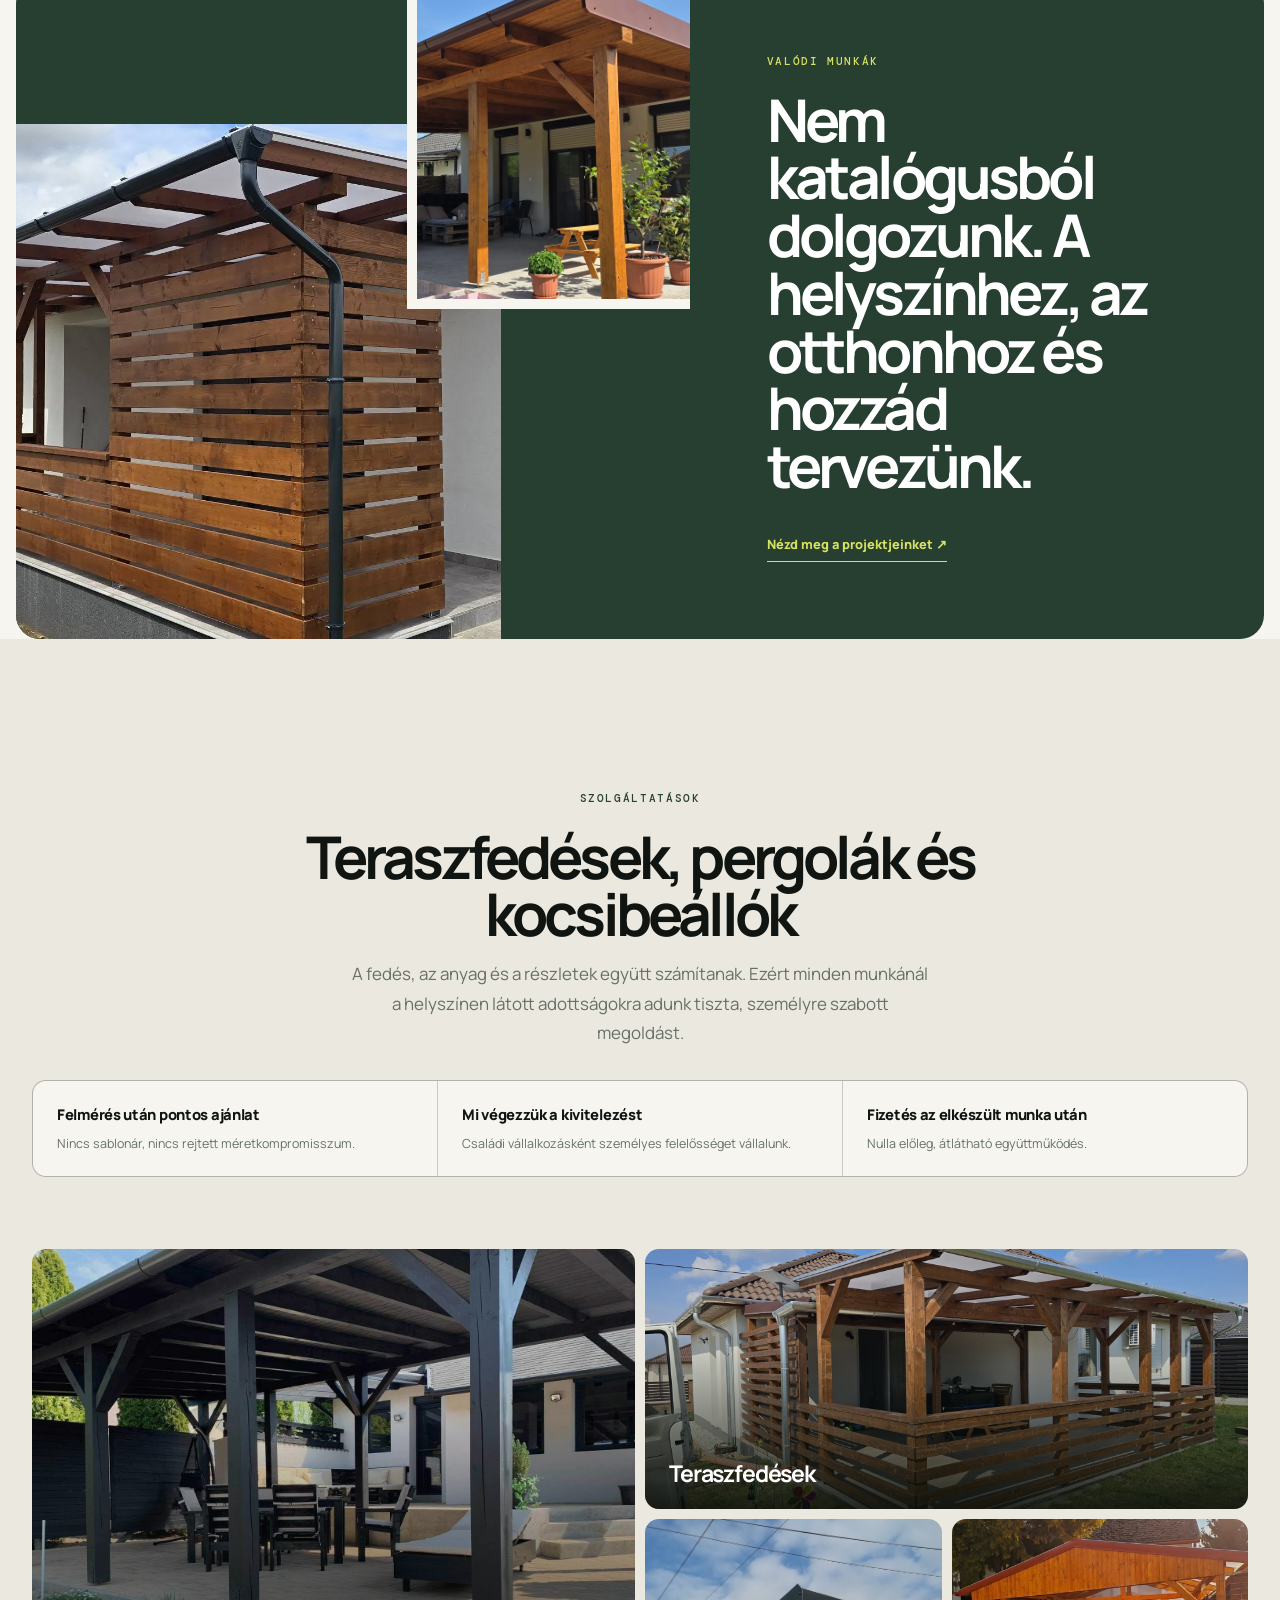
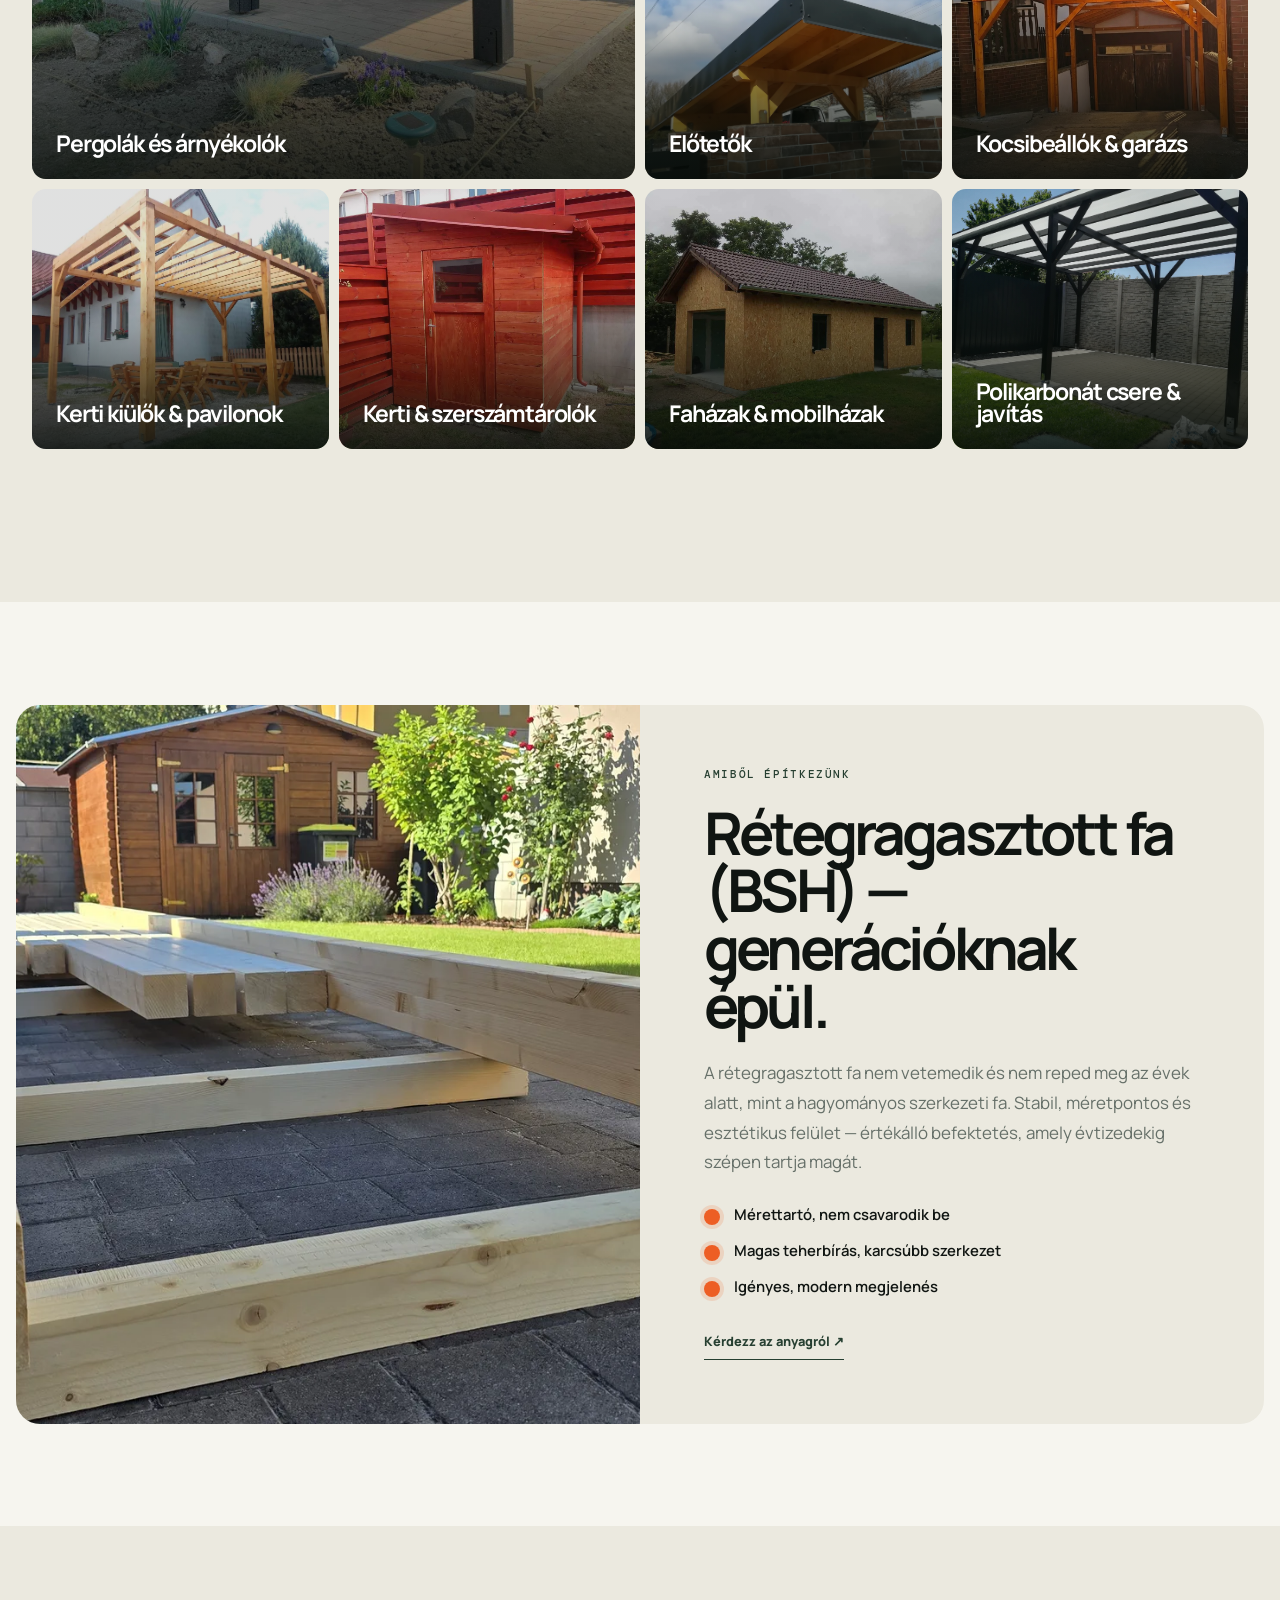
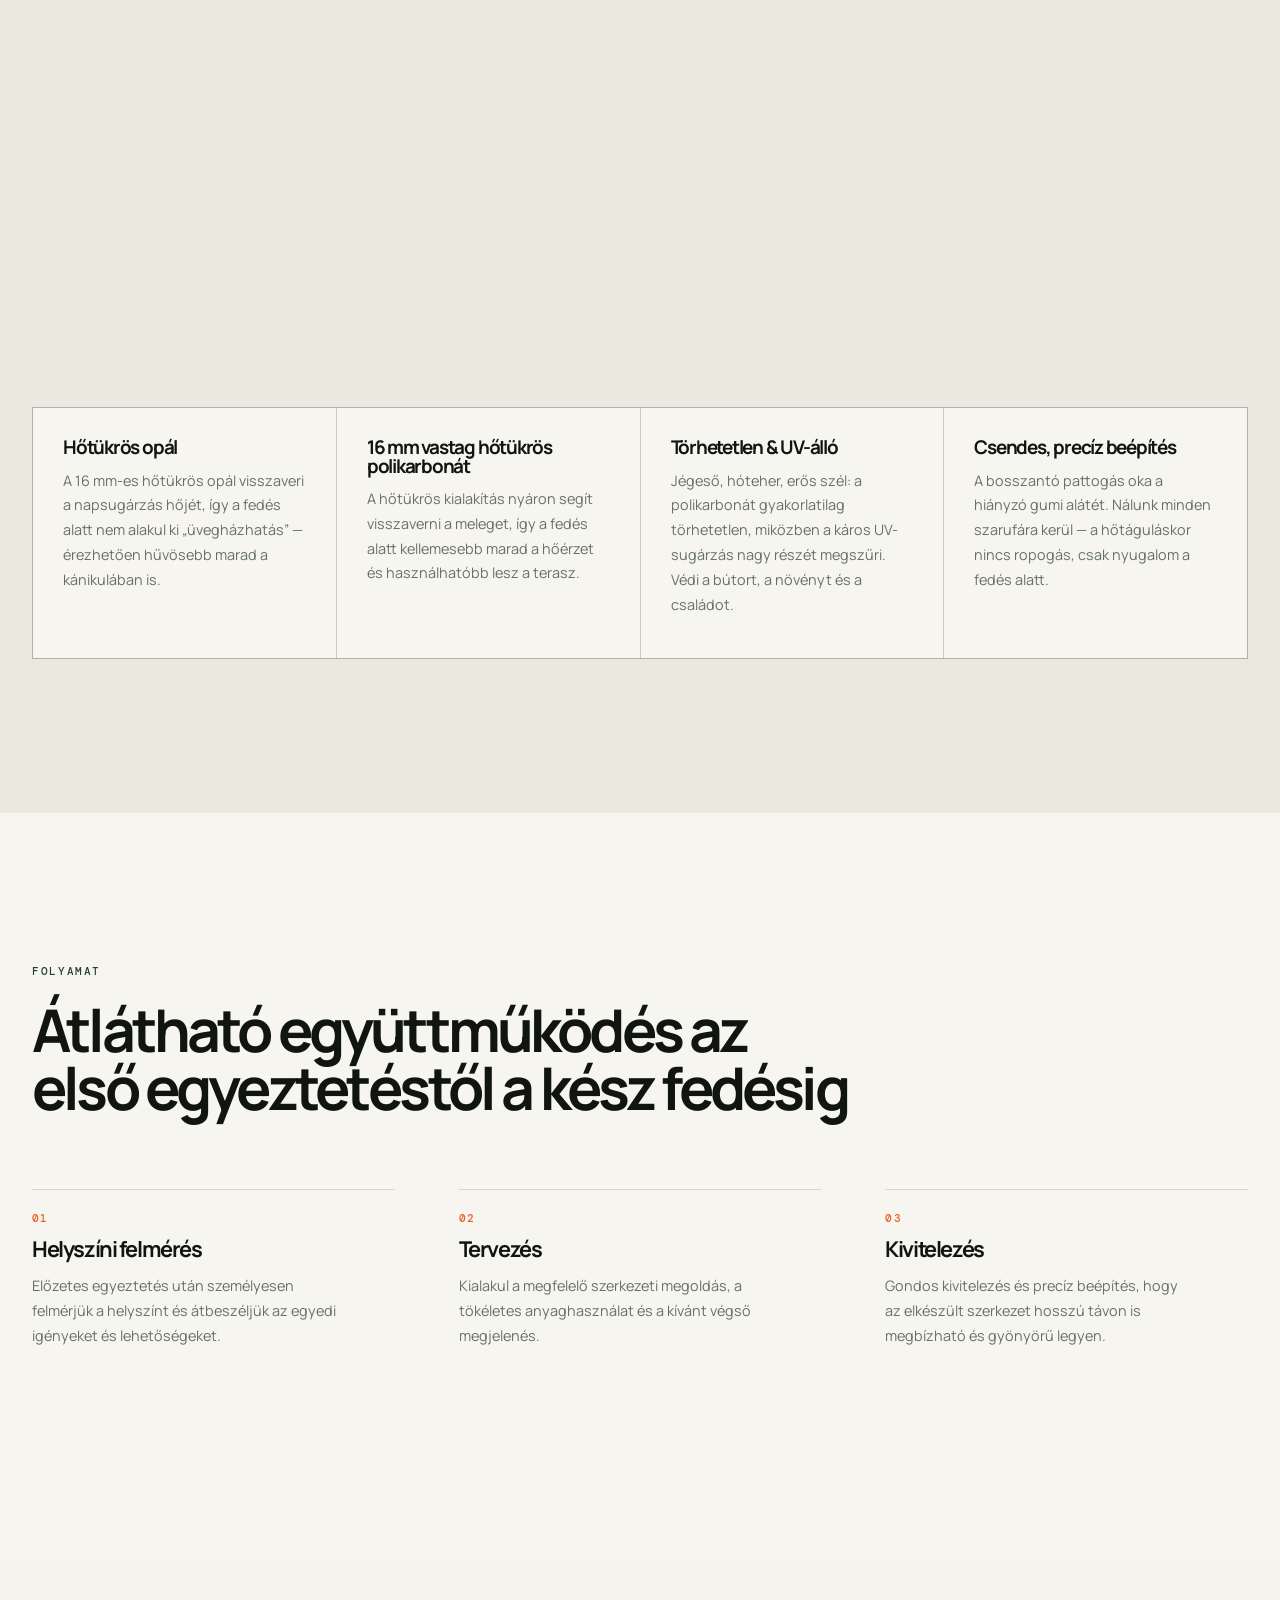
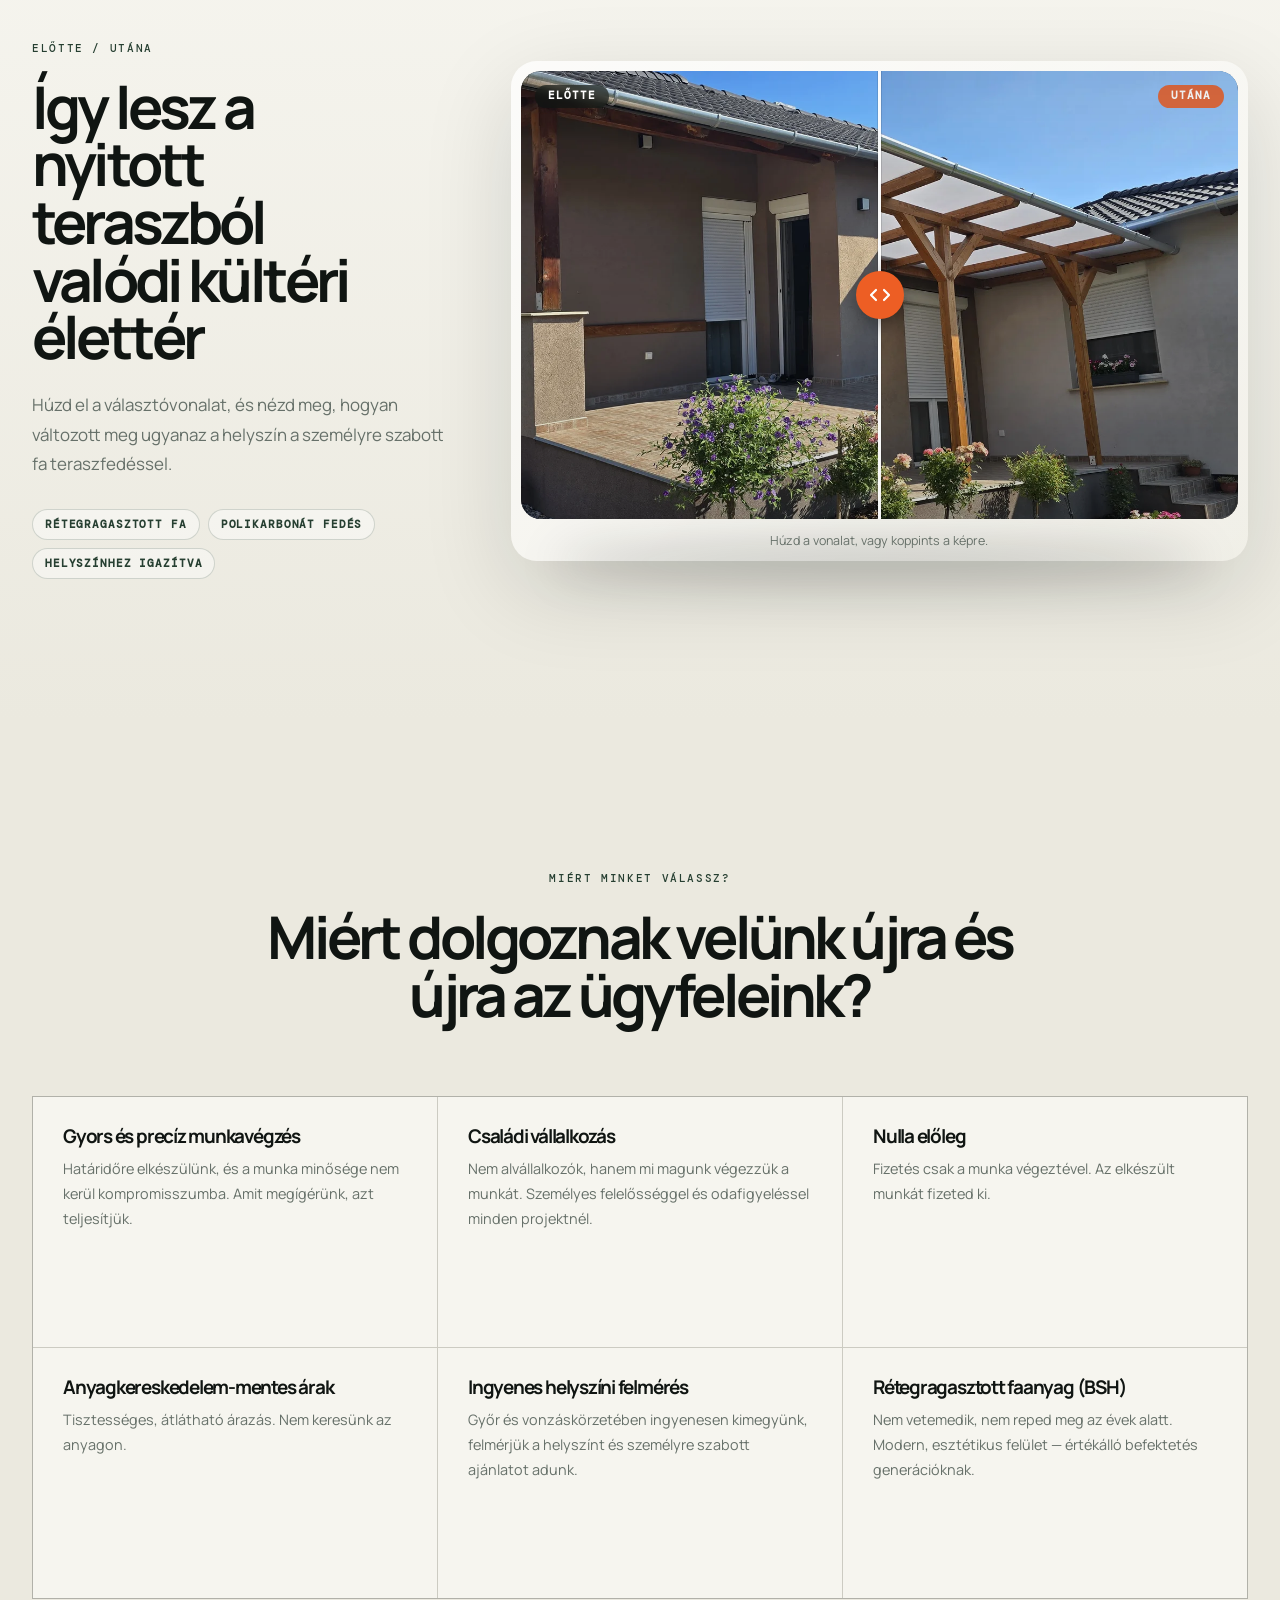
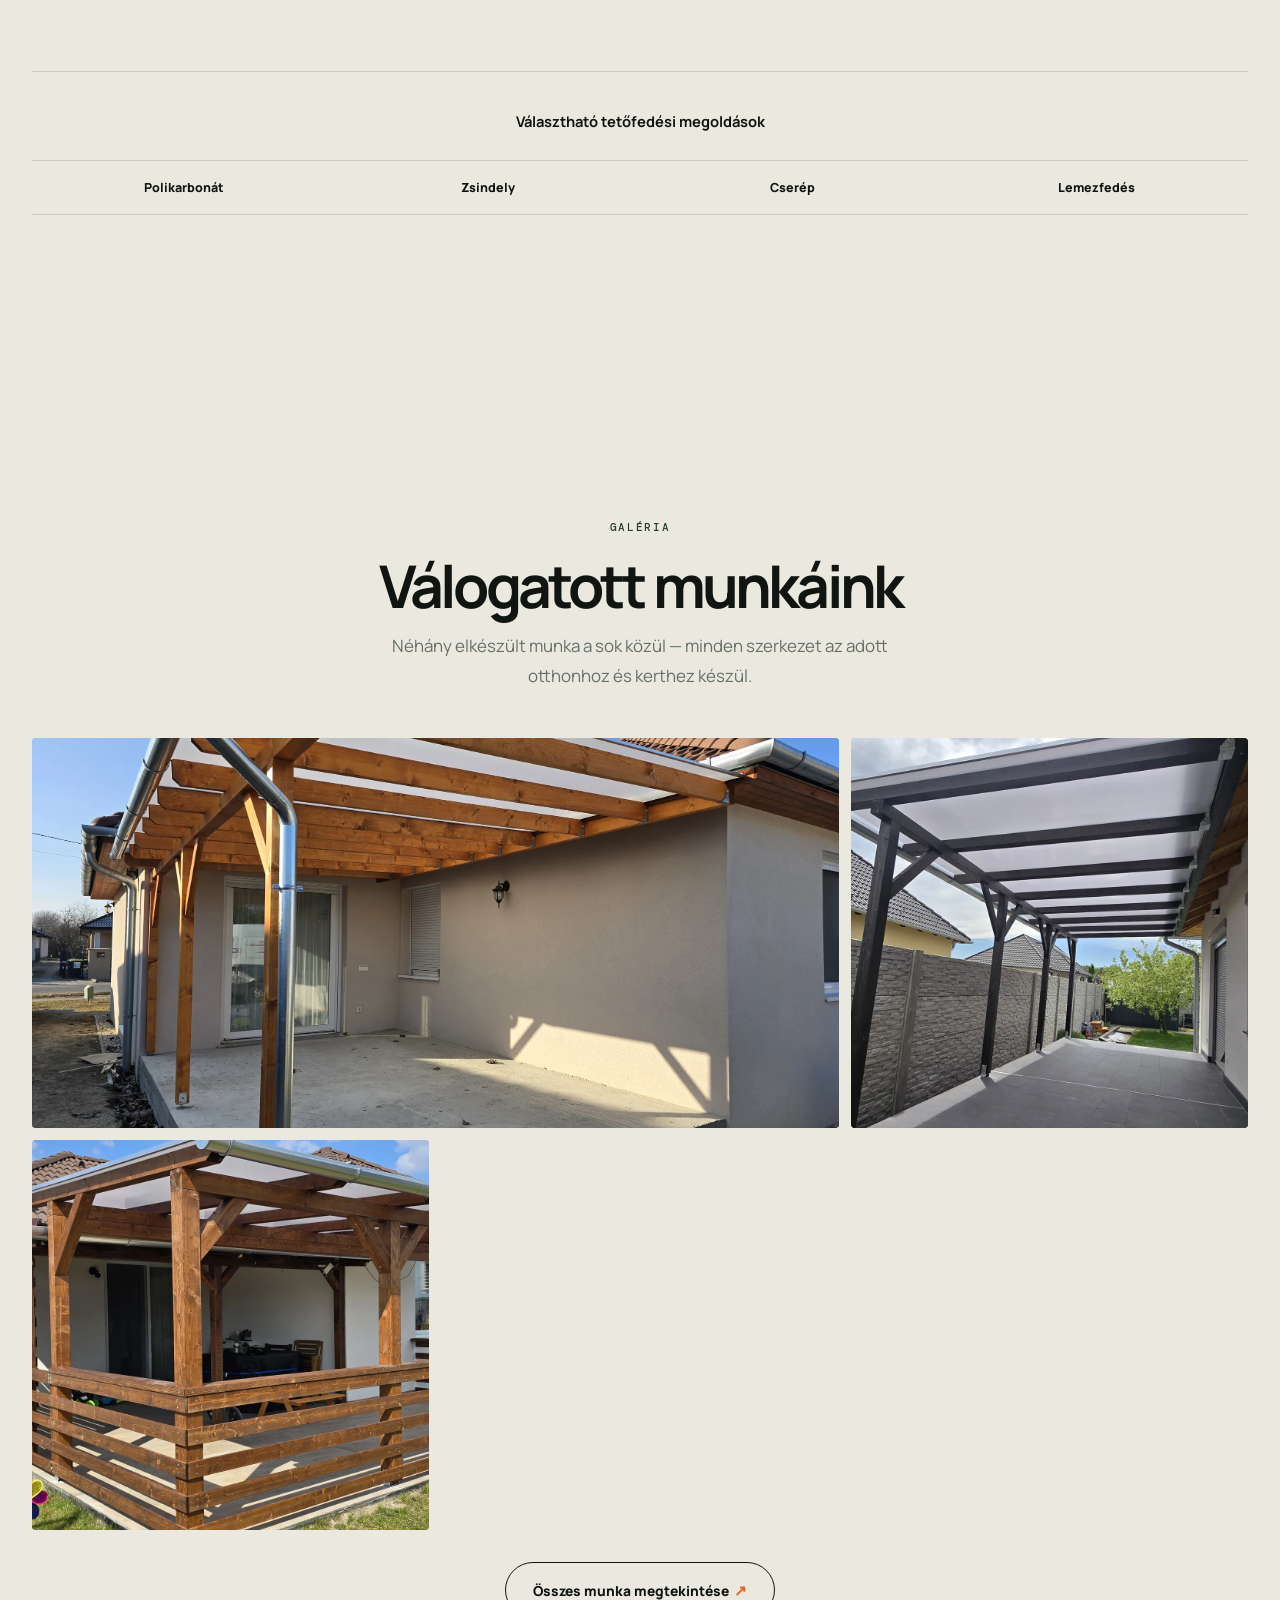
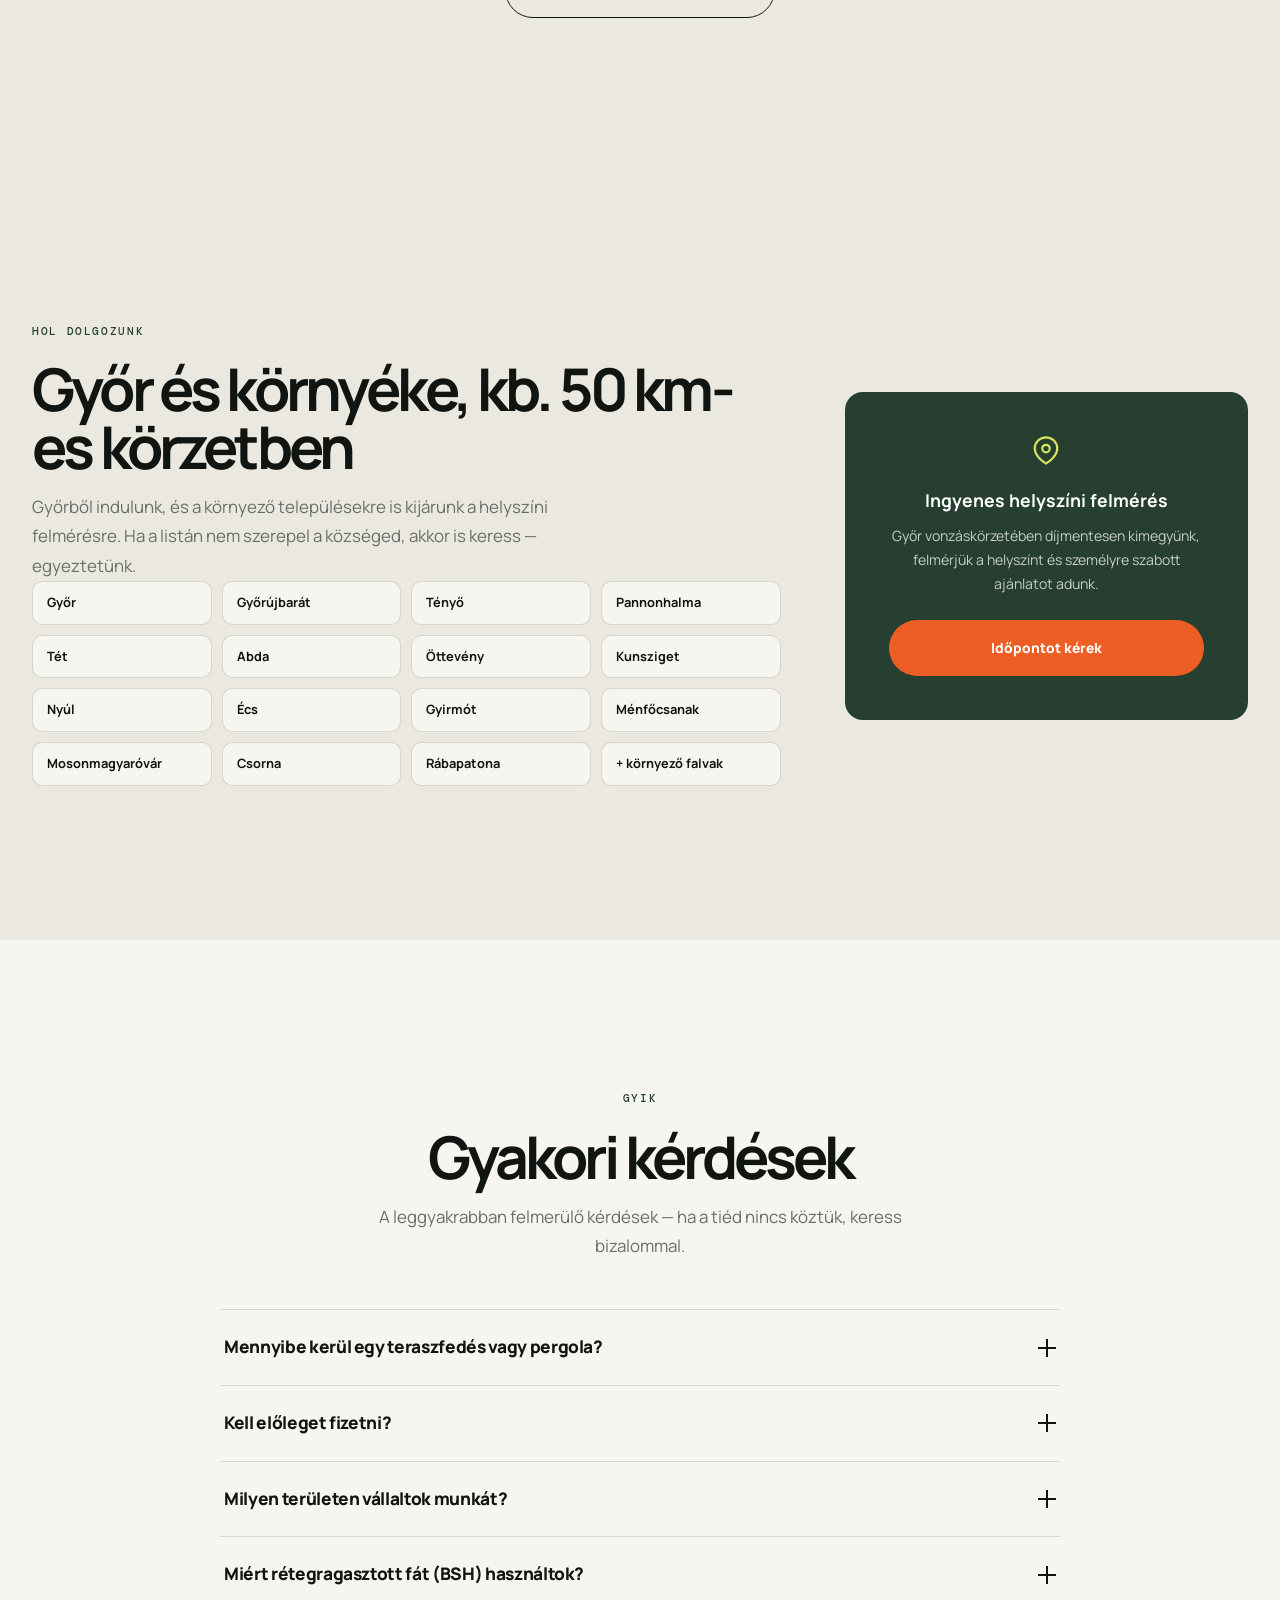
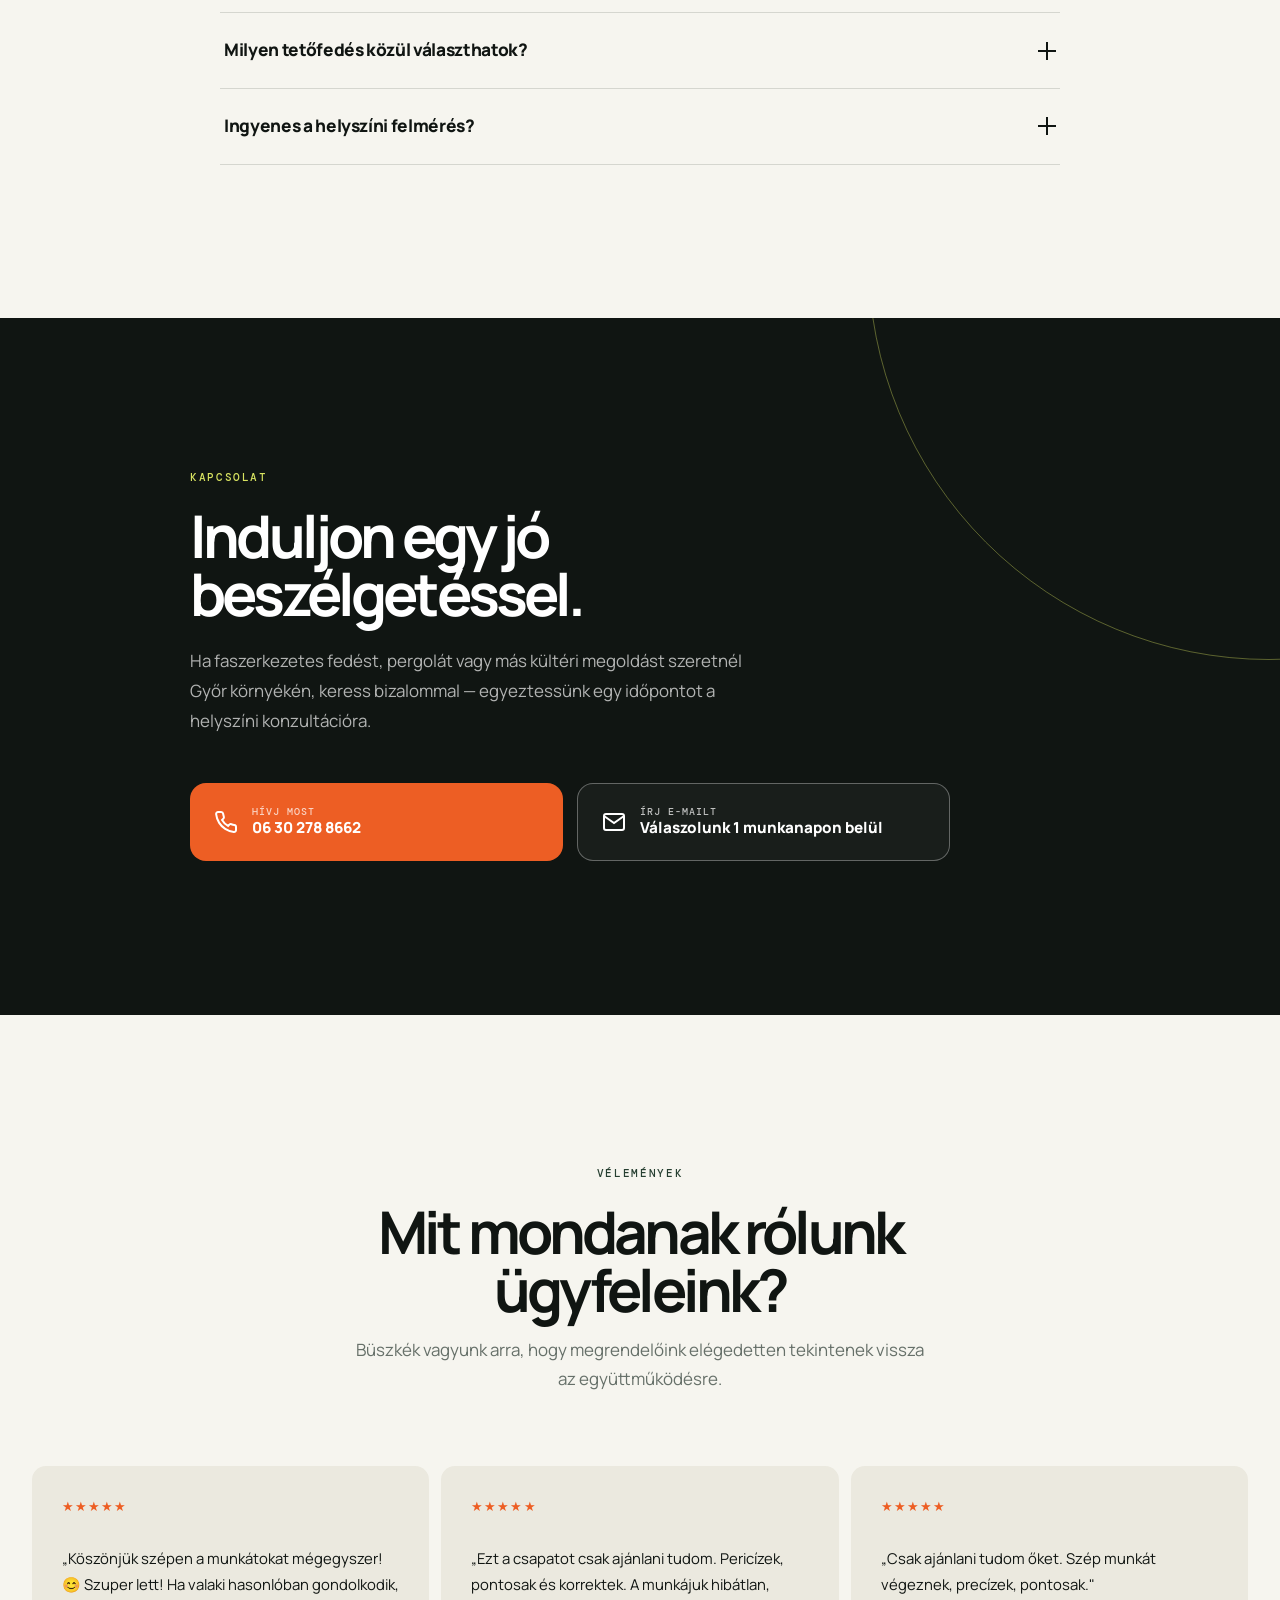
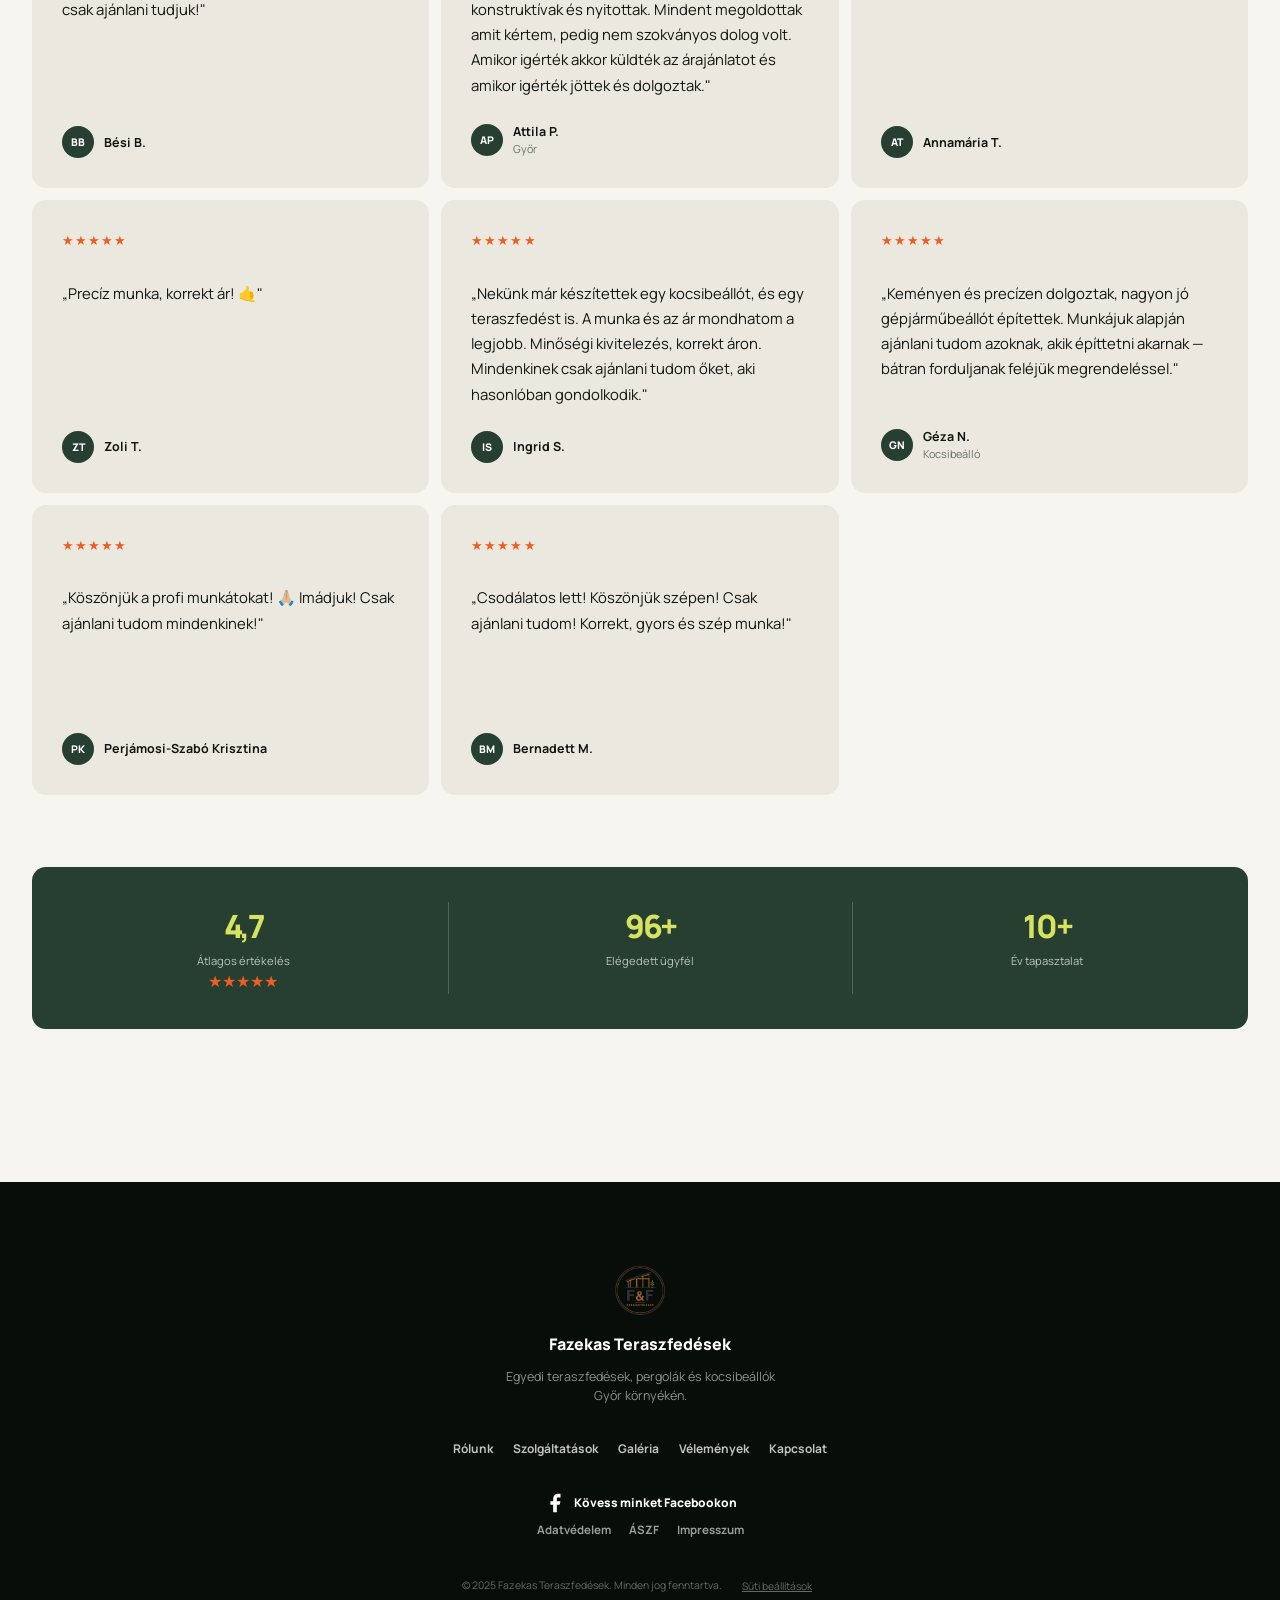
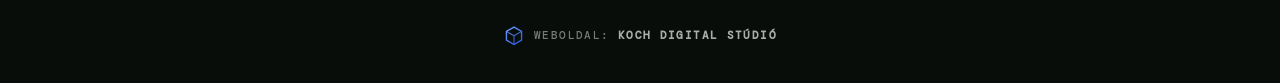
==== commit f1194dc8: "Fix before-after slider endpoint labels" ====
--- a/index.html
+++ b/index.html
@@ -166,7 +166,7 @@
   <link rel="preconnect" href="https://fonts.googleapis.com">
   <link rel="preconnect" href="https://fonts.gstatic.com" crossorigin>
   <link href="https://fonts.googleapis.com/css2?family=Inter:wght@400;500;600;700;800&display=swap" rel="stylesheet">
-  <link rel="stylesheet" href="./styles.css?v=20260701a">
+  <link rel="stylesheet" href="./styles.css?v=20260701b">
 </head>
 
 <body>
@@ -860,6 +860,6 @@
     </div>
   </div>
 
-  <script src="./script.js?v=20260701a"></script>
+  <script src="./script.js?v=20260701b"></script>
 </body>
 </html>
--- a/styles.css
+++ b/styles.css
@@ -16,7 +16,7 @@
 /* ===== Material spotlight (BSH) ===== */
 .material-spotlight{width:min(1440px,calc(100% - 32px));margin:clamp(60px,8vw,110px) auto;display:grid;grid-template-columns:1fr 1fr;gap:0;border-radius:24px;overflow:hidden;background:var(--sand)}.material-media{position:relative;min-height:520px}.material-media img{position:absolute;inset:0;width:100%;height:100%;object-fit:cover}.material-copy{padding:clamp(42px,5vw,84px);display:flex;flex-direction:column;justify-content:center}.material-copy h2{max-width:13ch;margin-bottom:24px}.material-points{list-style:none;margin:26px 0 0;padding:0;display:grid;gap:13px}.material-points li{position:relative;padding-left:30px;font-size:.93rem;font-weight:600;color:var(--ink)}.material-points li:before{content:'';position:absolute;left:0;top:6px;width:16px;height:16px;border-radius:50%;background:var(--ember);box-shadow:0 0 0 4px rgba(237,94,36,.16)}.material-copy .text-link{color:var(--leaf);margin-top:34px}
 /* ===== Before / After slider ===== */
-.ba-slider{--pos:50%;position:relative;width:100%;max-width:1000px;margin-inline:auto;aspect-ratio:16/10;border-radius:18px;overflow:hidden;background:#000;user-select:none;touch-action:pan-y}.ba-before,.ba-after{position:absolute;inset:0}.ba-before img,.ba-after img{width:100%;height:100%;object-fit:cover;pointer-events:none}.ba-after{clip-path:inset(0 0 0 var(--pos))}.ba-tag{position:absolute;top:14px;padding:6px 13px;border-radius:999px;font:800 .66rem/1 'DM Mono',monospace;letter-spacing:.1em;text-transform:uppercase;color:#fff;backdrop-filter:blur(4px)}.ba-tag--before{left:14px;background:rgba(16,21,18,.62)}.ba-tag--after{right:14px;background:rgba(237,94,36,.86)}.ba-handle{position:absolute;top:0;bottom:0;left:var(--pos);width:2px;background:#fff;transform:translateX(-1px);pointer-events:none;box-shadow:0 0 0 1px rgba(0,0,0,.12)}.ba-handle svg{position:absolute;top:50%;left:50%;transform:translate(-50%,-50%);width:42px;height:42px;padding:11px;border-radius:50%;background:var(--leaf);box-shadow:0 6px 20px rgba(0,0,0,.35)}.ba-slider.is-dragging .ba-handle svg{transform:translate(-50%,-50%) scale(1.08)}.ba-range{position:absolute;inset:0;width:100%;height:100%;margin:0;opacity:0;cursor:ew-resize}
+.ba-slider{--pos:50%;position:relative;width:100%;max-width:1000px;margin-inline:auto;aspect-ratio:16/10;border-radius:18px;overflow:hidden;background:#000;user-select:none;touch-action:pan-y}.ba-before,.ba-after{position:absolute;inset:0}.ba-before img,.ba-after img{width:100%;height:100%;object-fit:cover;pointer-events:none}.ba-after{clip-path:inset(0 0 0 var(--pos))}.ba-tag{position:absolute;top:14px;padding:6px 13px;border-radius:999px;font:800 .66rem/1 'DM Mono',monospace;letter-spacing:.1em;text-transform:uppercase;color:#fff;backdrop-filter:blur(4px);transition:opacity .2s ease,transform .2s ease}.ba-tag--before{left:14px;background:rgba(16,21,18,.62)}.ba-tag--after{right:14px;background:rgba(237,94,36,.86)}.ba-slider.is-after-only .ba-tag--before,.ba-slider.is-before-only .ba-tag--after{opacity:0;pointer-events:none}.ba-slider.is-after-only .ba-tag--before{transform:translateX(-8px)}.ba-slider.is-before-only .ba-tag--after{transform:translateX(8px)}.ba-handle{position:absolute;top:0;bottom:0;left:var(--pos);width:2px;background:#fff;transform:translateX(-1px);pointer-events:none;box-shadow:0 0 0 1px rgba(0,0,0,.12)}.ba-handle svg{position:absolute;top:50%;left:50%;transform:translate(-50%,-50%);width:42px;height:42px;padding:11px;border-radius:50%;background:var(--leaf);box-shadow:0 6px 20px rgba(0,0,0,.35)}.ba-slider.is-dragging .ba-handle svg{transform:translate(-50%,-50%) scale(1.08)}.ba-range{position:absolute;inset:0;width:100%;height:100%;margin:0;opacity:0;cursor:ew-resize}
 /* ===== Before / After feature section ===== */
 .before-after-section{padding:clamp(86px,11vw,150px) 0;background:linear-gradient(180deg,var(--paper),var(--sand));overflow:hidden}.before-after-shell{display:grid;grid-template-columns:minmax(300px,.72fr) minmax(0,1.28fr);gap:clamp(32px,5vw,72px);align-items:center}.before-after-copy h2{max-width:9.5ch}.before-after-copy .lead{margin-top:24px;max-width:43ch}.before-after-proof{display:flex;flex-wrap:wrap;gap:8px;margin-top:30px}.before-after-proof span{padding:9px 12px;border:1px solid rgba(38,63,49,.18);border-radius:999px;background:rgba(255,255,255,.42);color:var(--leaf);font:800 .68rem/1 'DM Mono',monospace;letter-spacing:.08em;text-transform:uppercase}.before-after-panel{position:relative;padding:10px;border-radius:26px;background:linear-gradient(135deg,rgba(255,255,255,.72),rgba(255,255,255,.18));box-shadow:0 28px 90px rgba(16,21,18,.14)}.before-after-panel:before{content:'';position:absolute;inset:auto 6% -22px 6%;height:42px;border-radius:50%;background:rgba(16,21,18,.18);filter:blur(22px);z-index:0}.before-after-panel .ba-slider{position:relative;z-index:1;max-width:none;border-radius:20px;box-shadow:inset 0 0 0 1px rgba(255,255,255,.26)}.before-after-panel .ba-slider:focus-within{outline:3px solid rgba(237,94,36,.28);outline-offset:4px}.before-after-panel .ba-slider:after{content:'';position:absolute;inset:0;pointer-events:none;background:linear-gradient(180deg,rgba(0,0,0,.08),transparent 30%,rgba(0,0,0,.18));z-index:3}.before-after-panel .ba-tag{z-index:4}.before-after-panel .ba-handle{z-index:5;width:3px;background:rgba(255,255,255,.96)}.before-after-panel .ba-handle svg{color:#fff;background:var(--ember);width:48px;height:48px;padding:12px}.before-after-hint{position:relative;z-index:1;margin:12px 8px 0;color:var(--muted);font-size:.78rem;text-align:center}
 /* ===== Service area ===== */
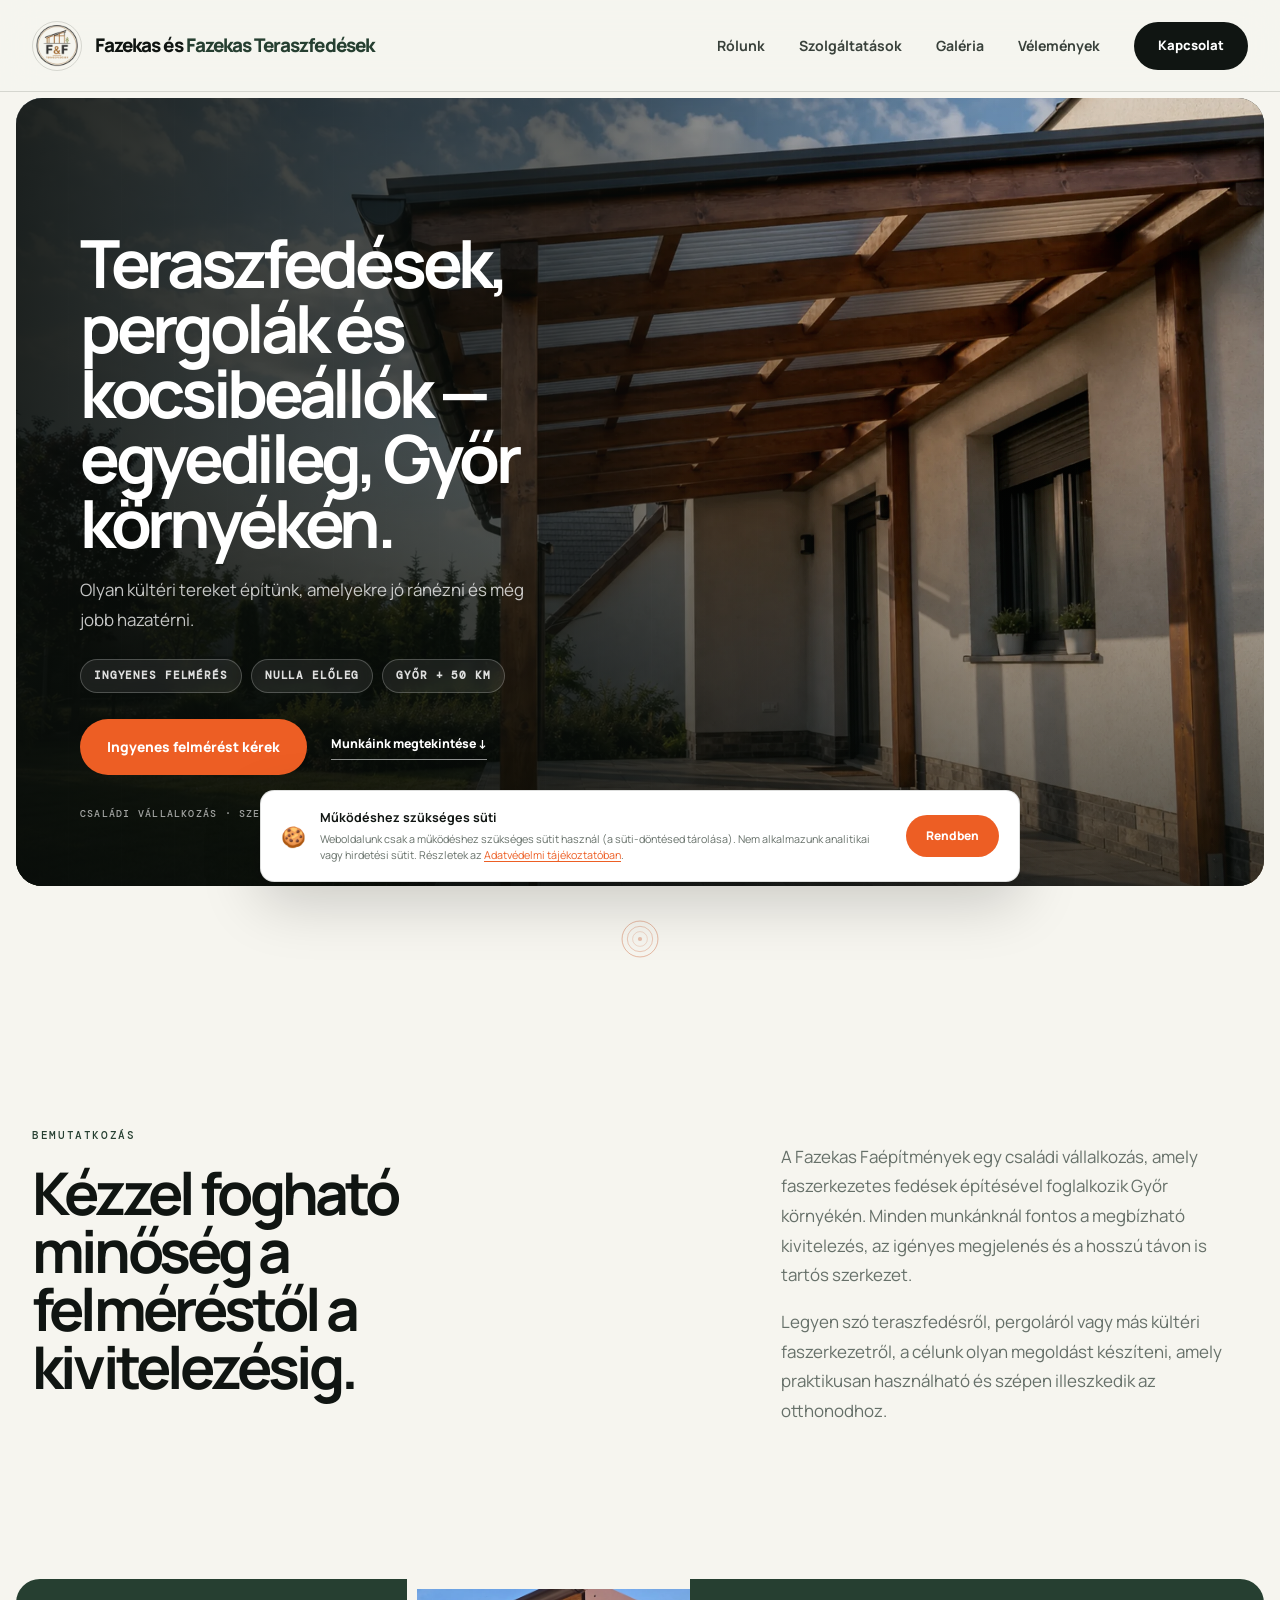
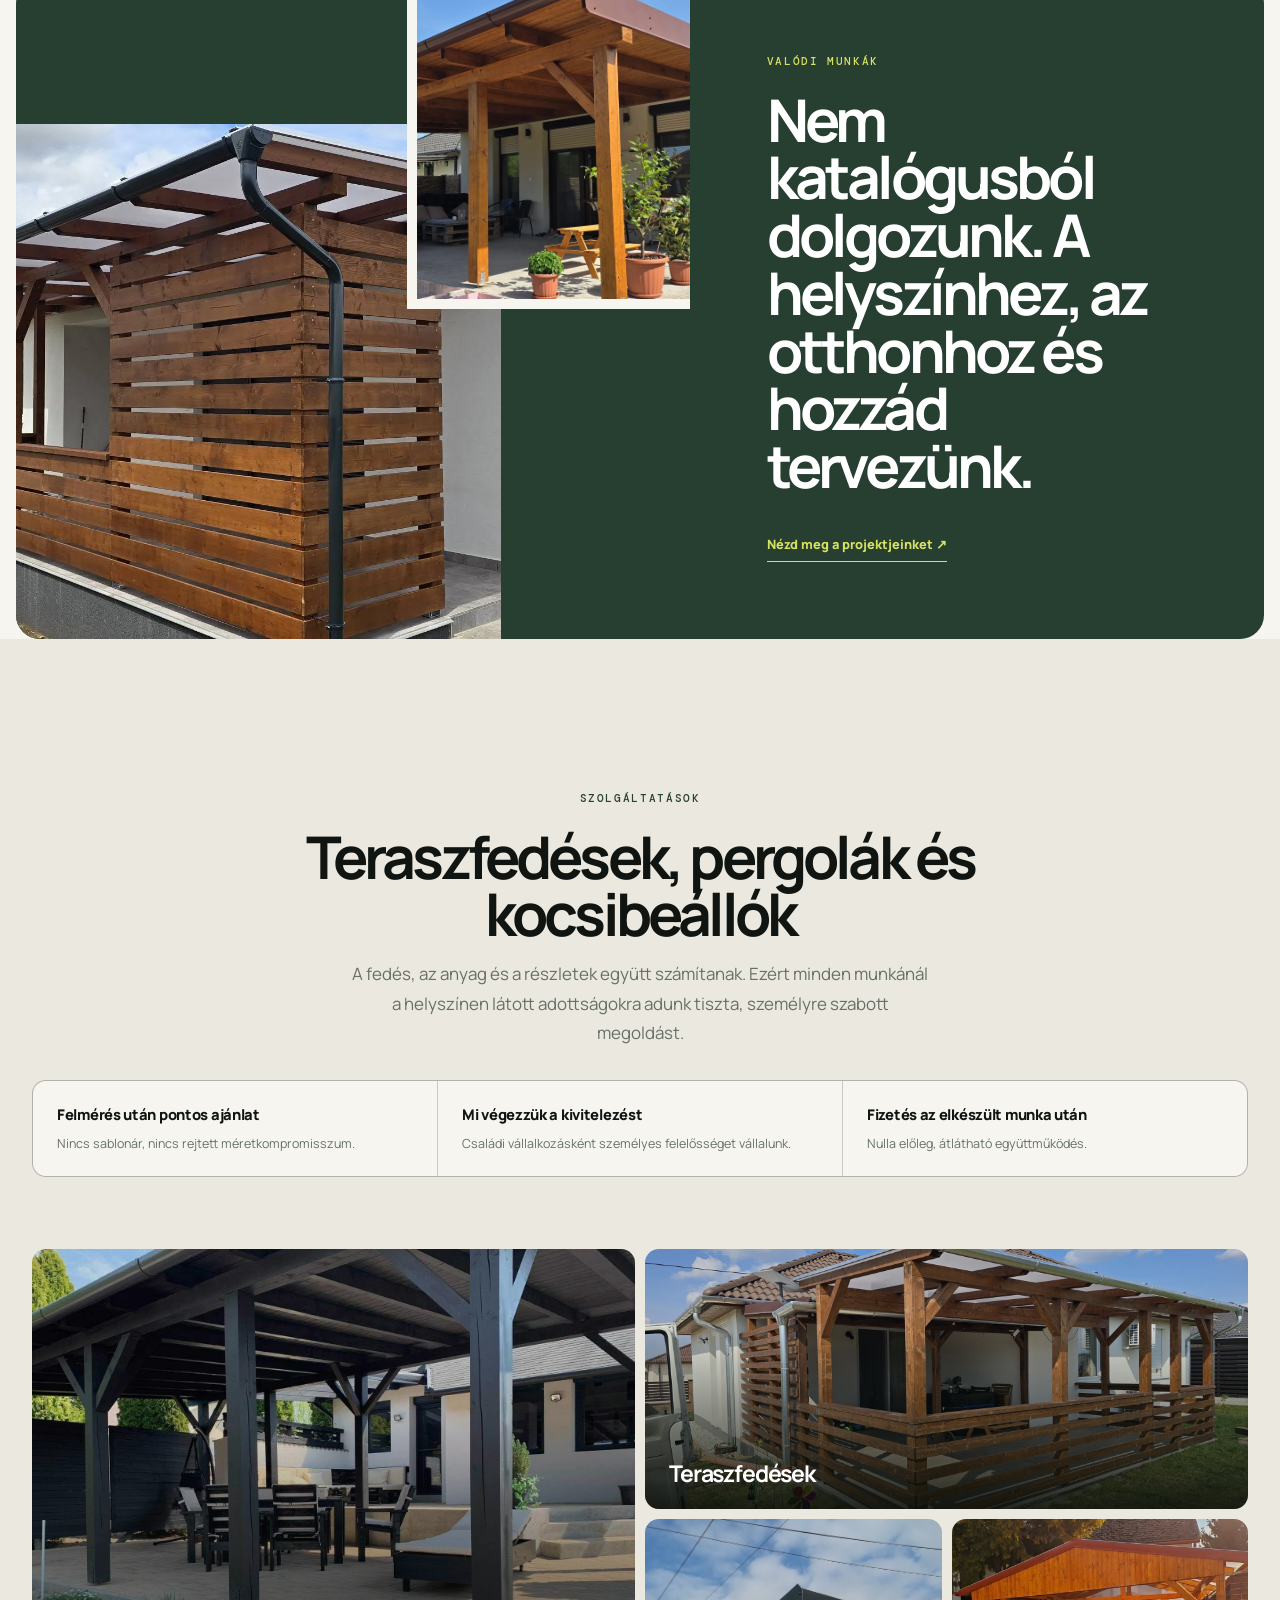
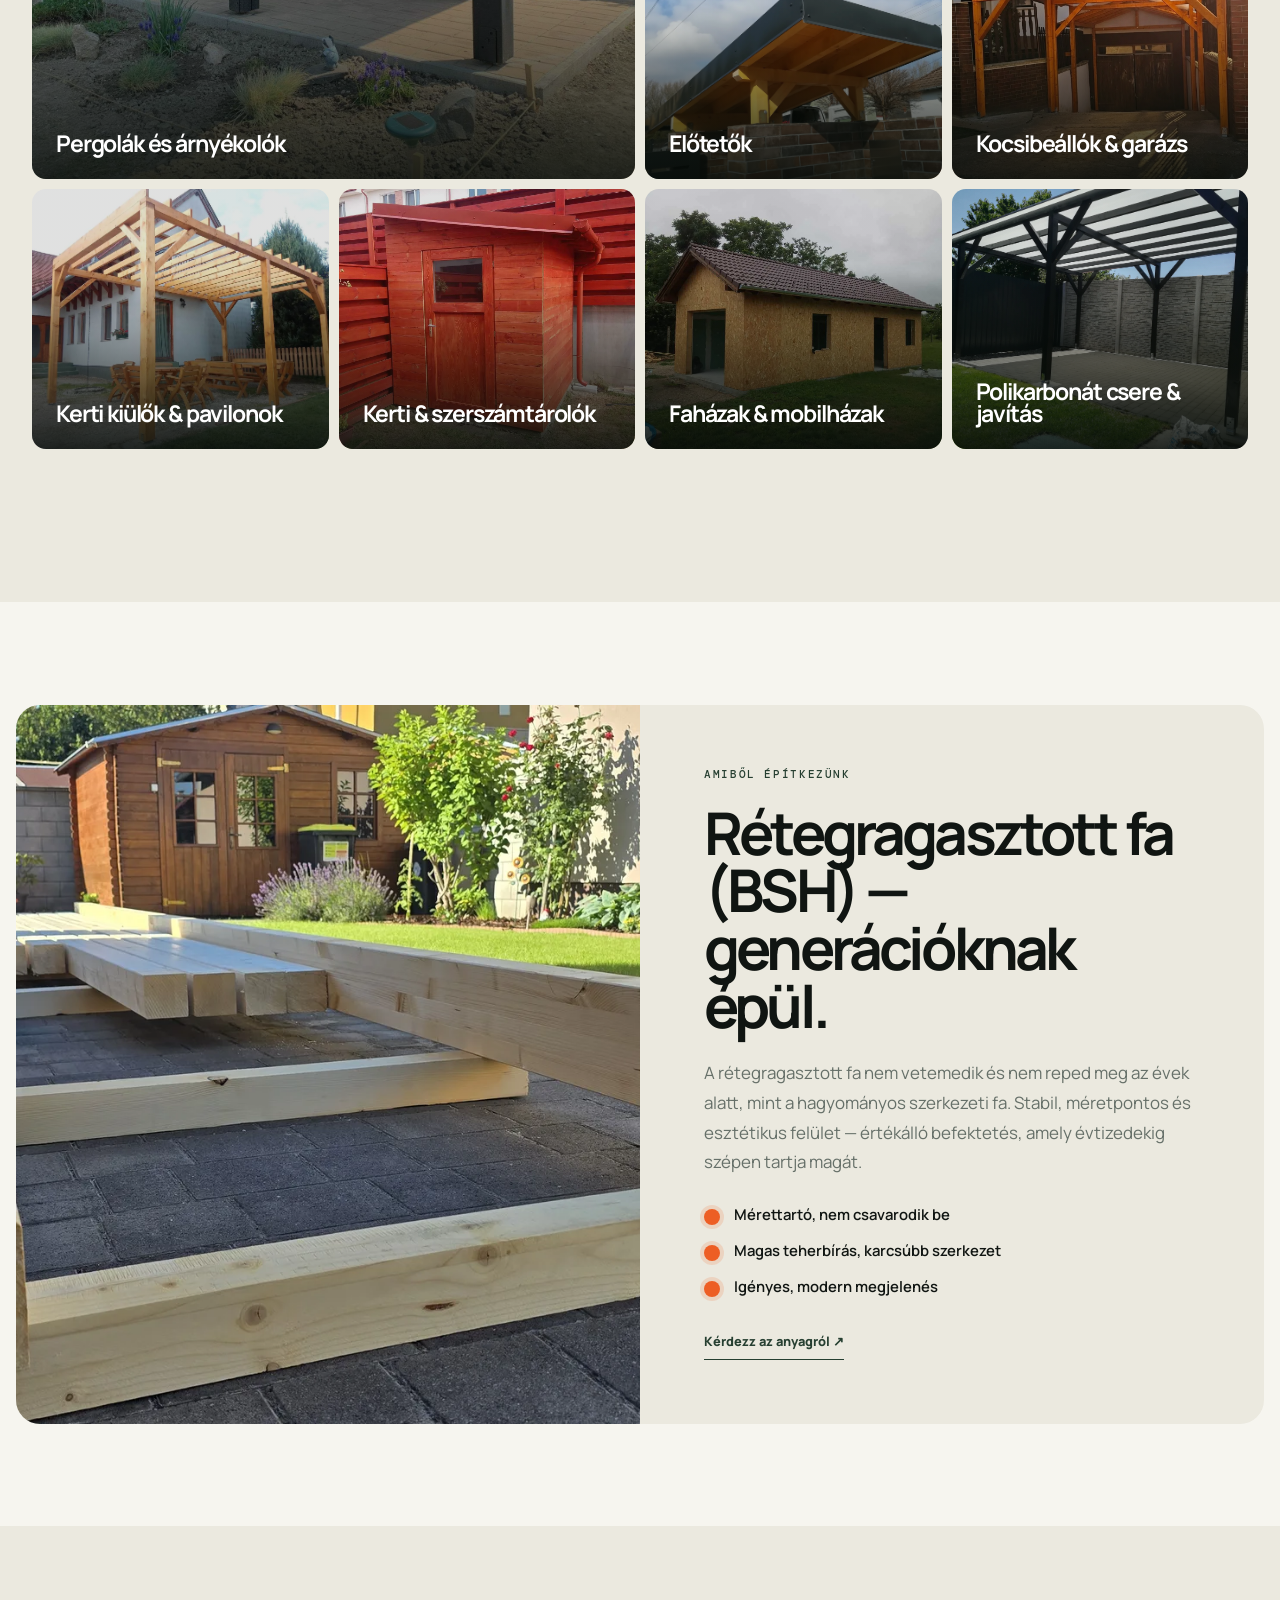
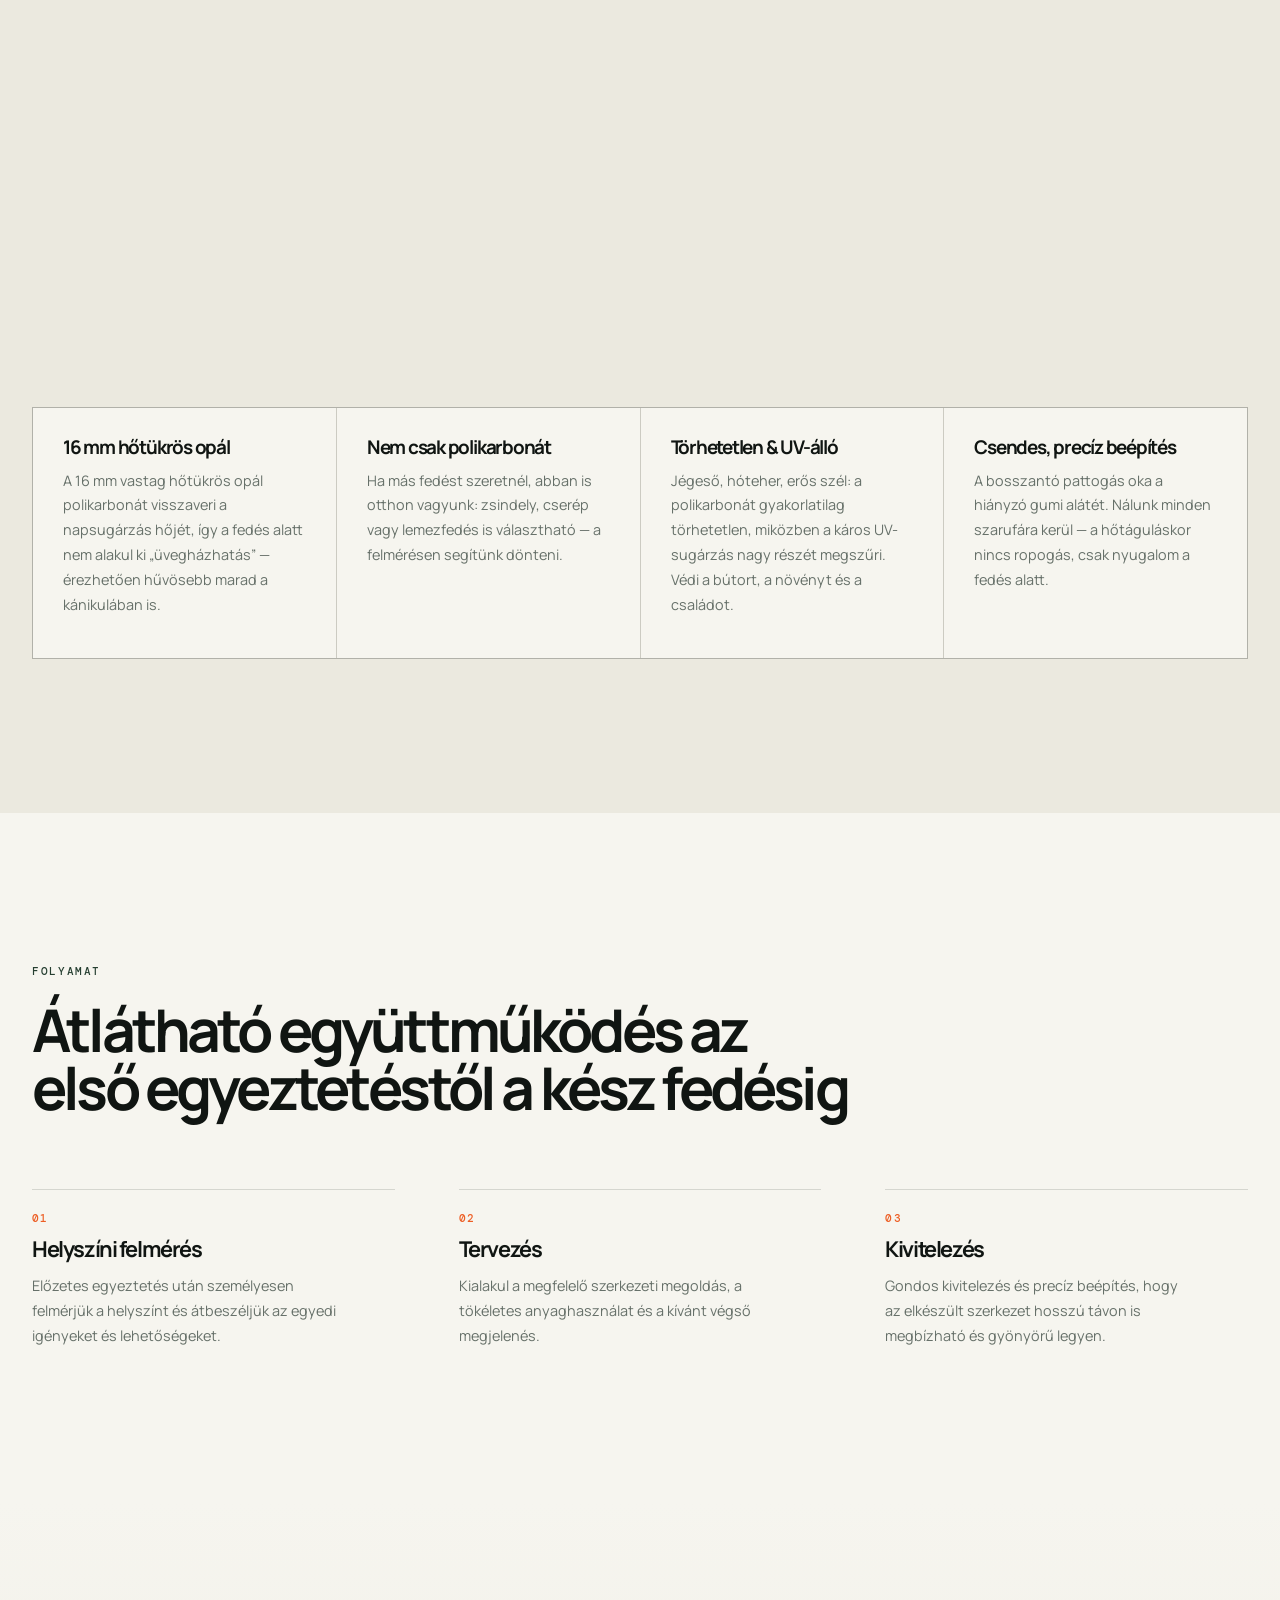
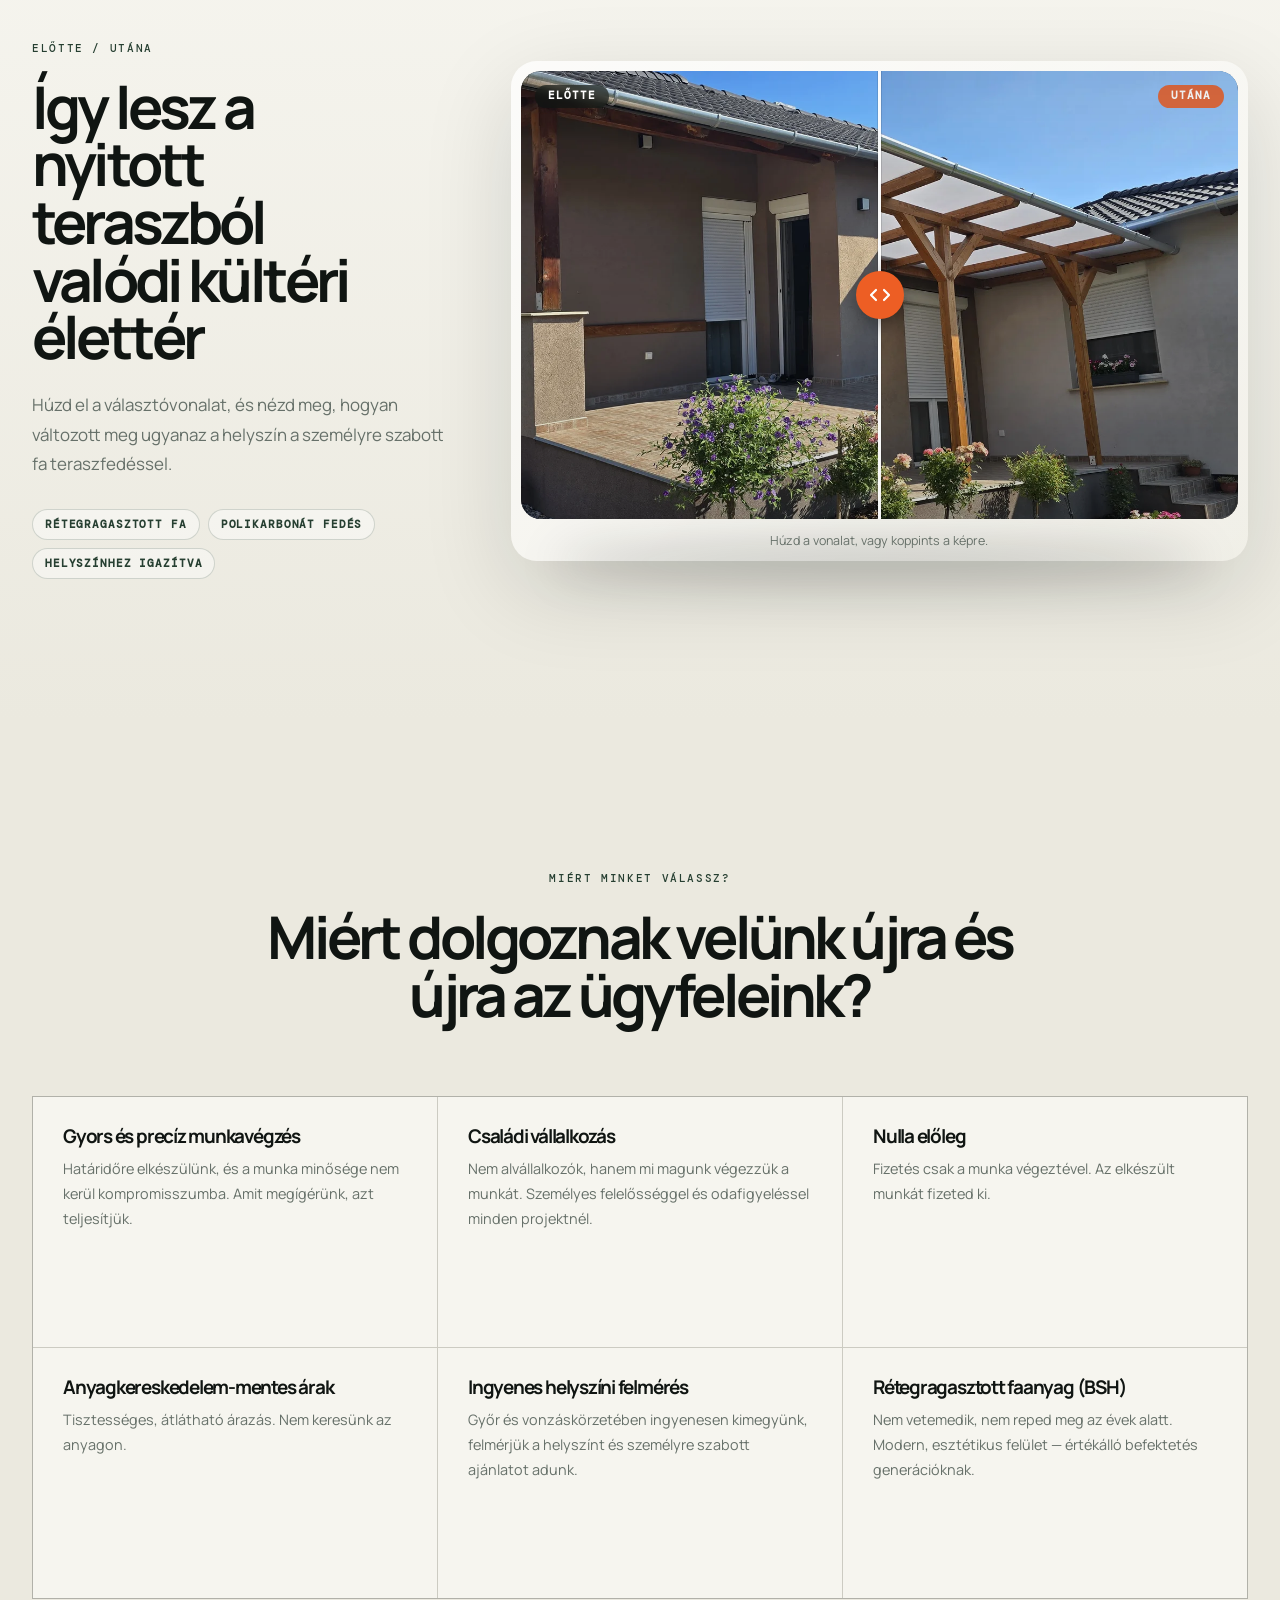
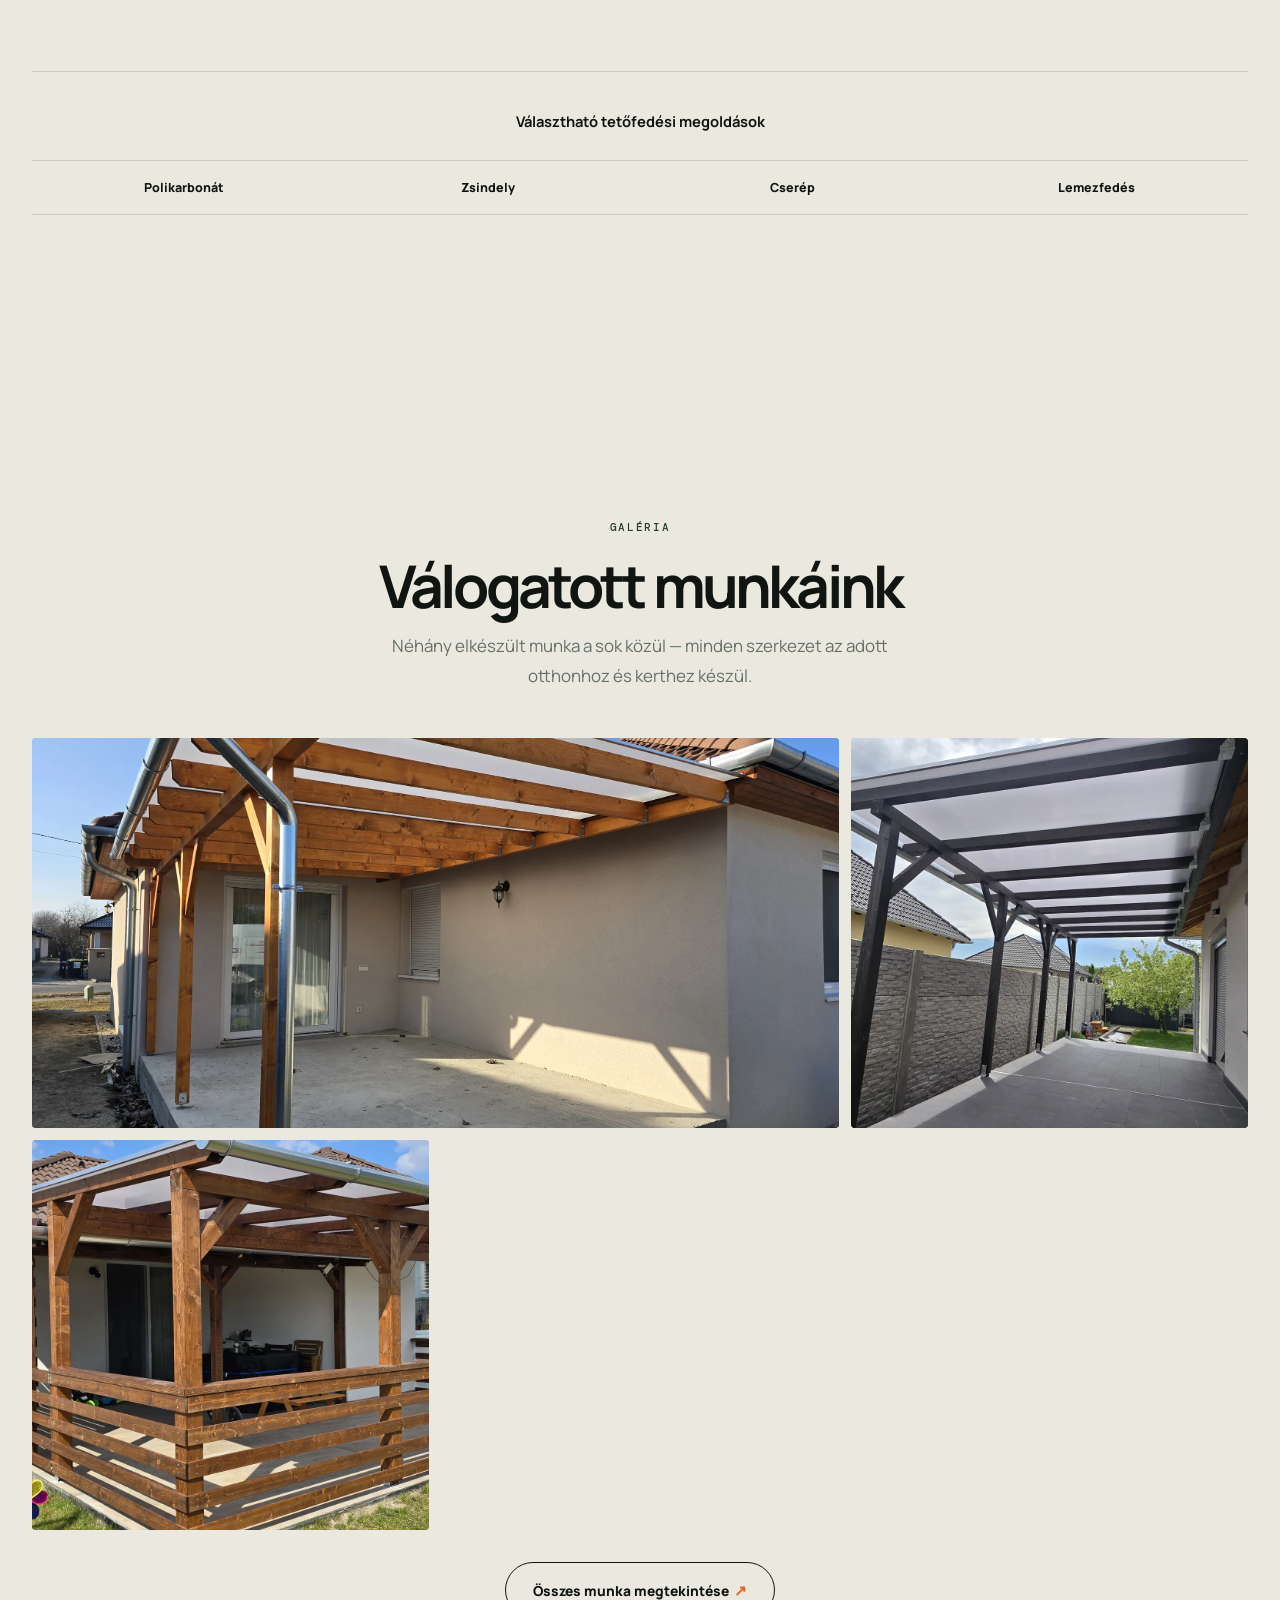
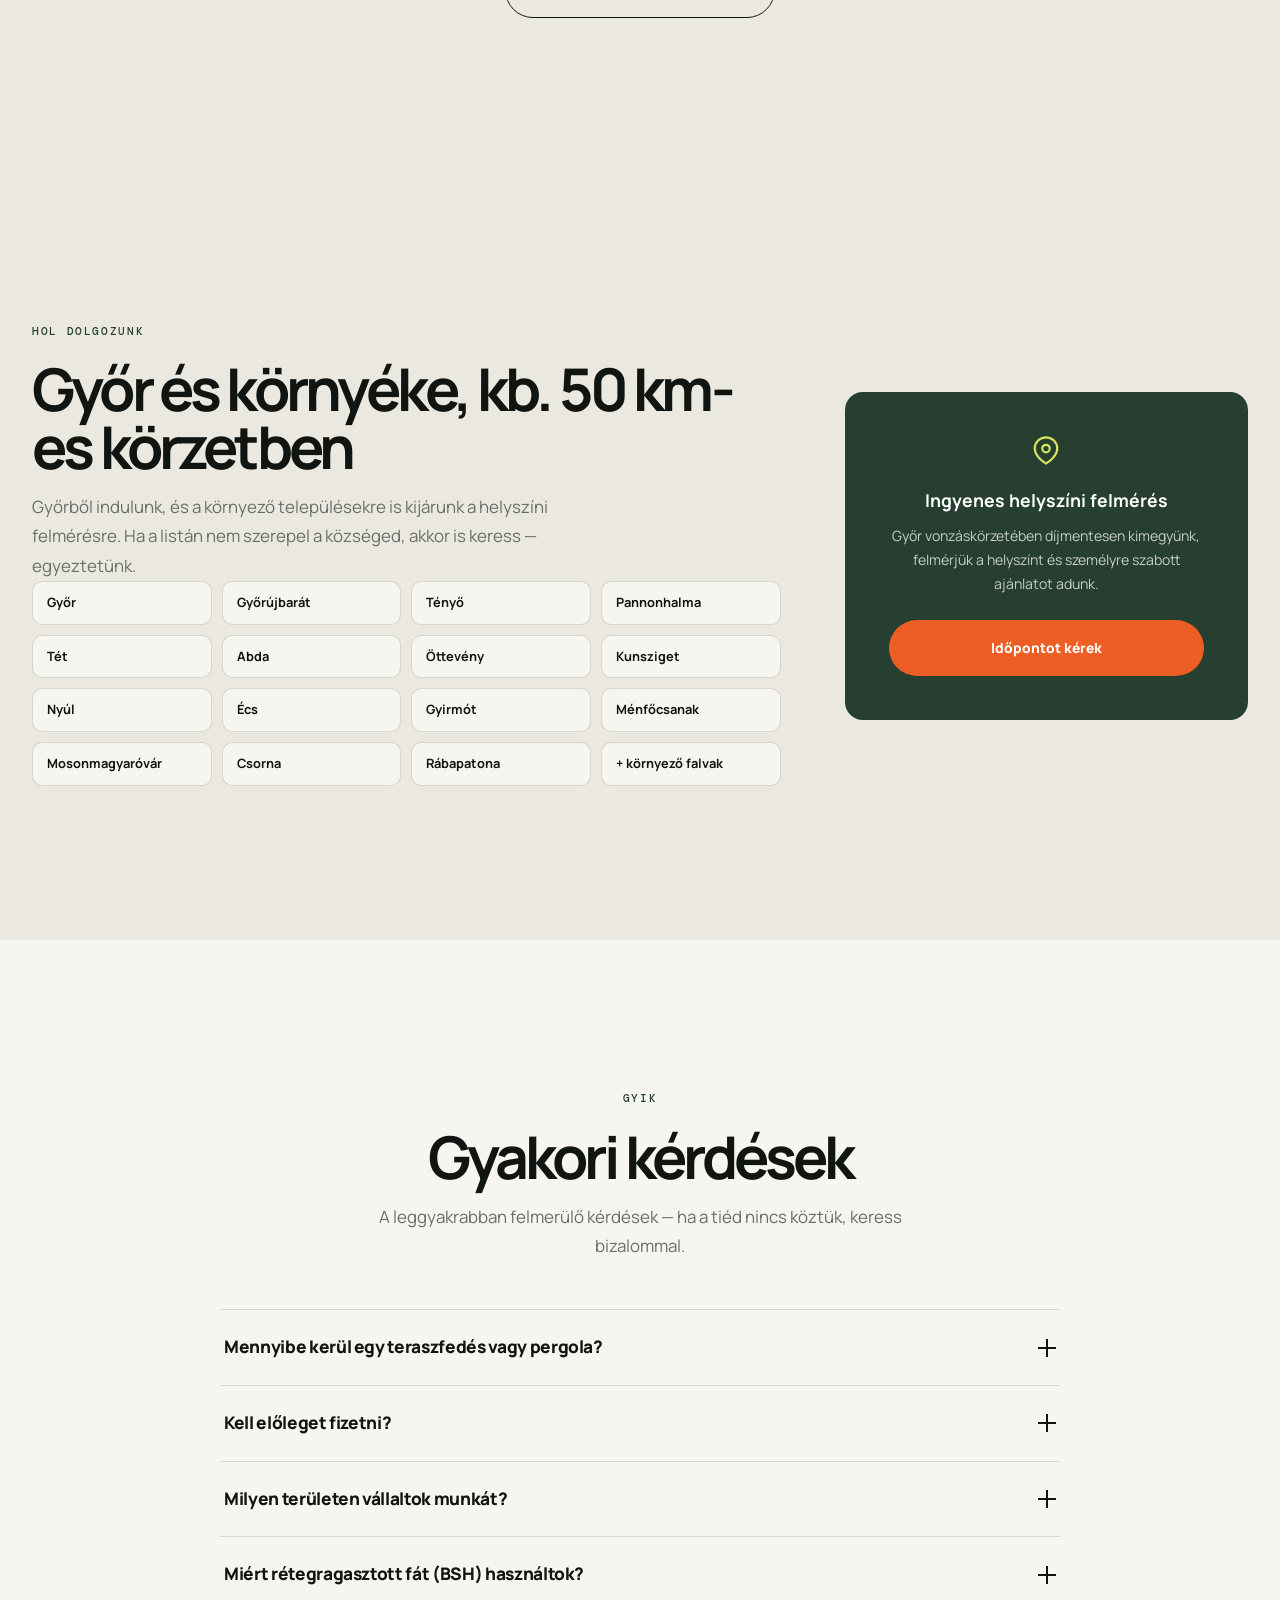
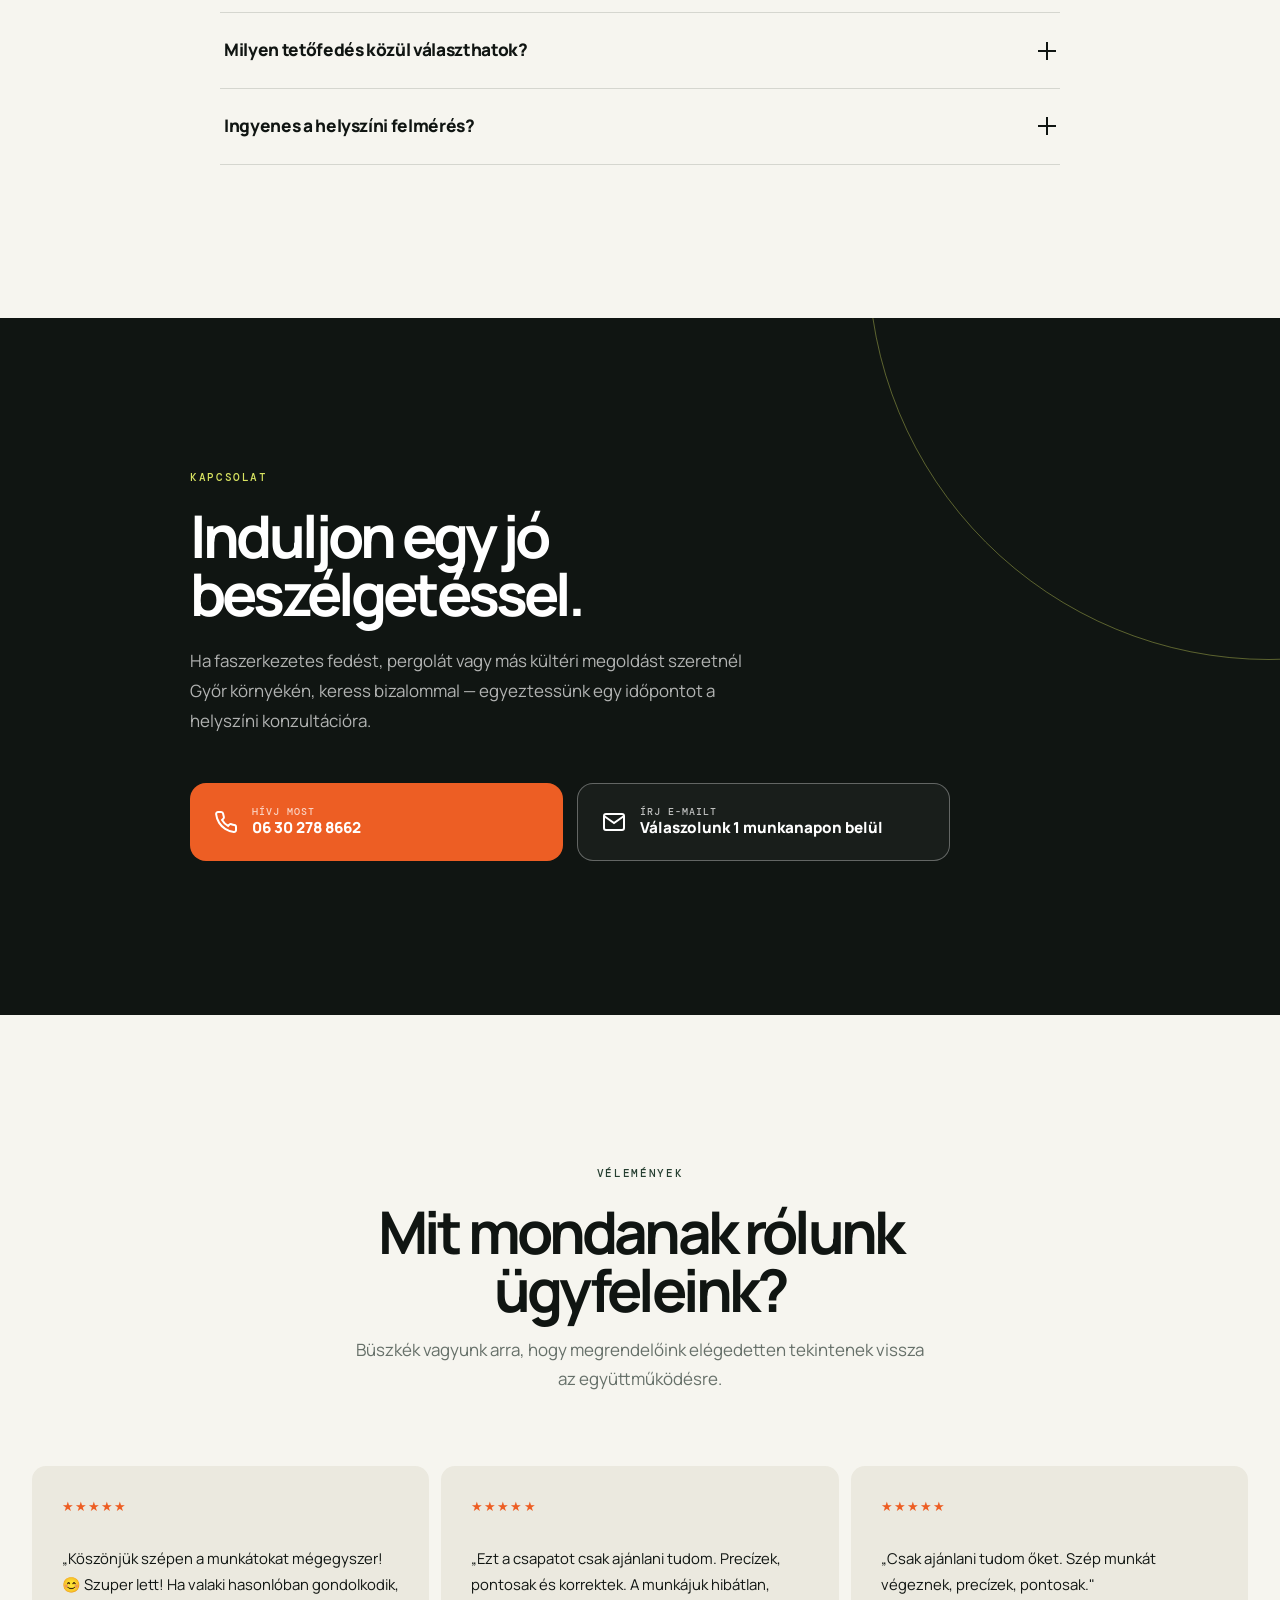
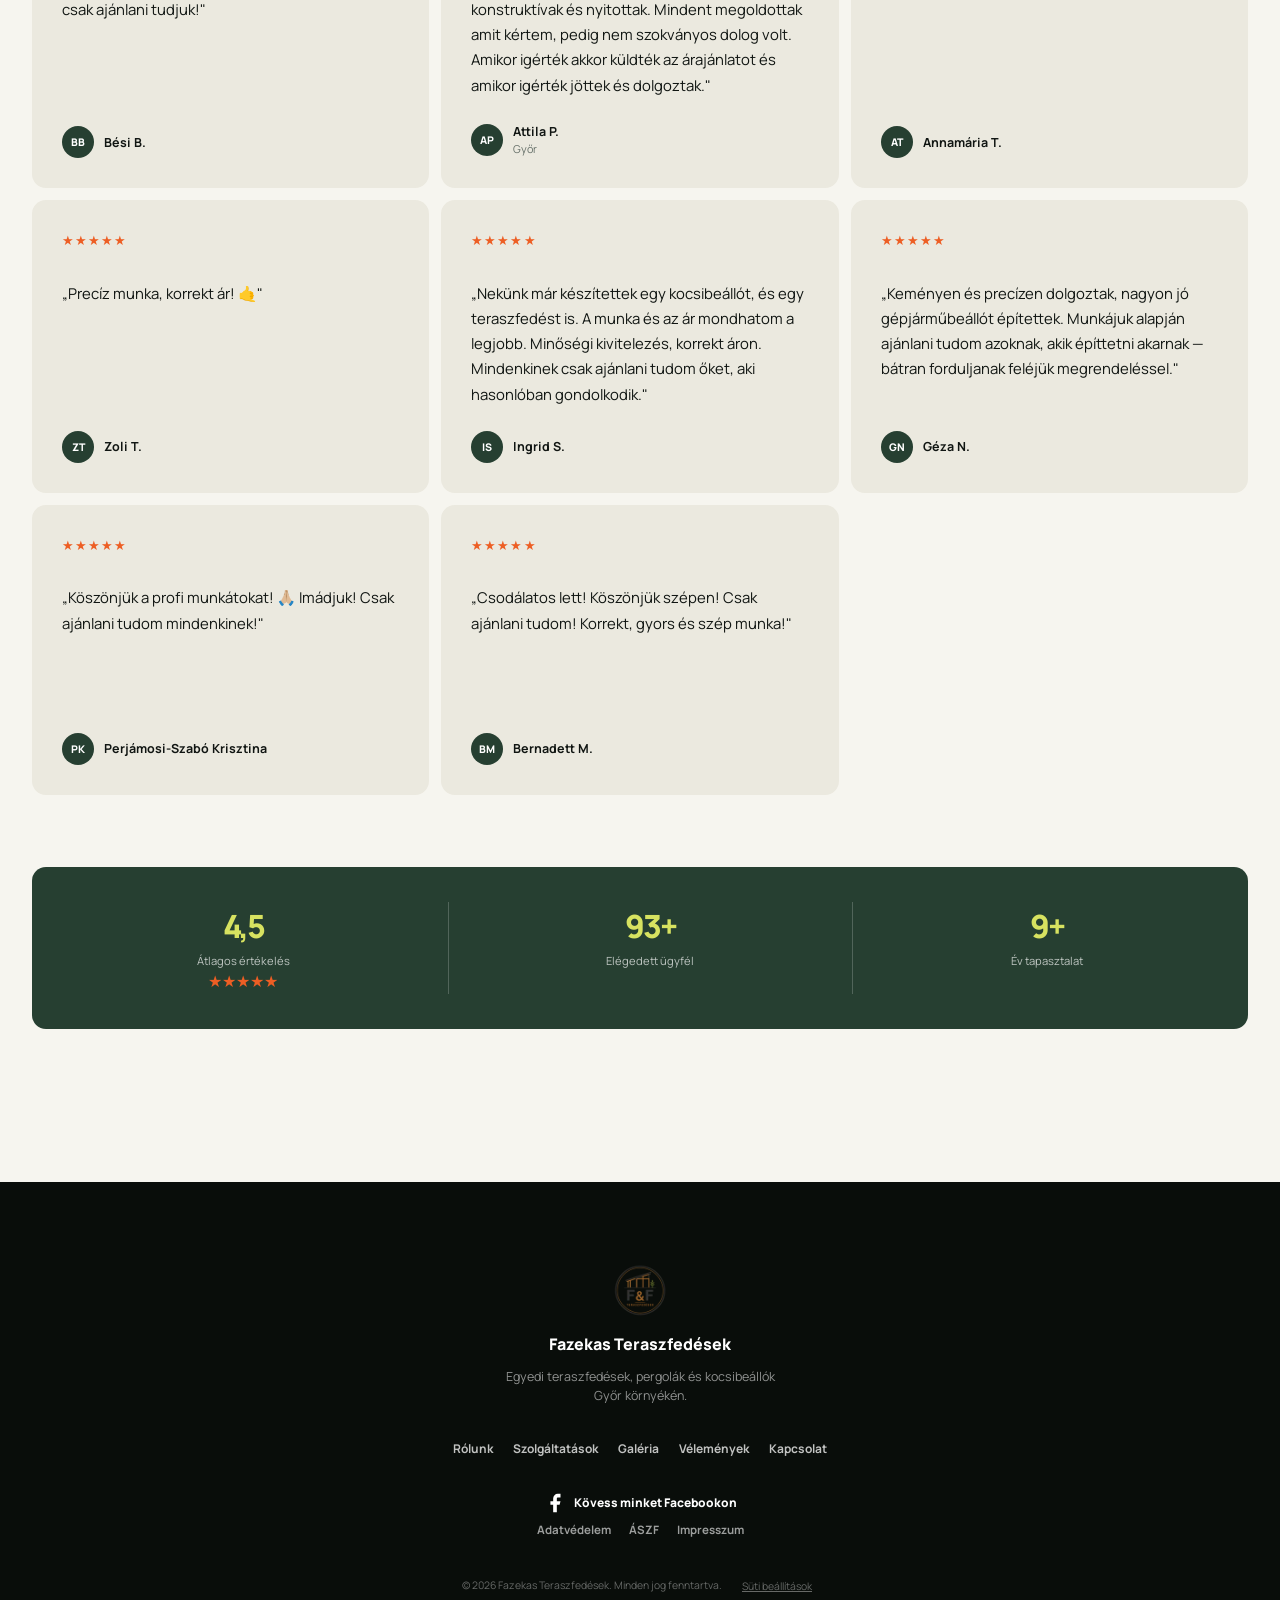
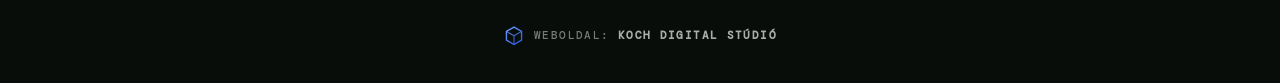
==== commit e9f3aeb6: "Performance and content polish - Resize logo.webp from 1440px/296KB to 128px/7KB - Load Manrope + DM" ====
--- a/index.html
+++ b/index.html
@@ -53,7 +53,7 @@
     "email": "fazekasfaepitmenyek@gmail.com",
     "taxID": "59444701-1-28",
     "image": "https://fazekasterasz.hu/og-image.jpg?v=20260628a",
-    "logo": "https://fazekasterasz.hu/logo.webp?v=20260628a",
+    "logo": "https://fazekasterasz.hu/logo.webp?v=20260701c",
     "priceRange": "$$",
     "currenciesAccepted": "HUF",
     "paymentAccepted": "Cash, Bank Transfer",
@@ -165,8 +165,8 @@
   <meta name="theme-color" content="#c2410c">
   <link rel="preconnect" href="https://fonts.googleapis.com">
   <link rel="preconnect" href="https://fonts.gstatic.com" crossorigin>
-  <link href="https://fonts.googleapis.com/css2?family=Inter:wght@400;500;600;700;800&display=swap" rel="stylesheet">
-  <link rel="stylesheet" href="./styles.css?v=20260701b">
+  <link href="https://fonts.googleapis.com/css2?family=Manrope:wght@400;500;600;700;800&family=DM+Mono:wght@400;500&display=swap" rel="stylesheet">
+  <link rel="stylesheet" href="./styles.css?v=20260701c">
 </head>
 
 <body>
@@ -189,7 +189,7 @@
   <nav class="navbar" id="navbar" aria-label="Főnavigáció">
     <div class="container nav-container">
       <a href="#" class="brand" aria-label="Fazekas Teraszfedések főoldal">
-        <img src="./logo.webp?v=20260628a"
+        <img src="./logo.webp?v=20260701c"
           alt="Fazekas Faépítmények Logó" class="brand-logo" width="44" height="44">
         <span class="brand-name">Fazekas és <em>Fazekas Teraszfedések</em></span>
       </a>
@@ -272,8 +272,8 @@
 
     <section class="project-statement" aria-label="Kiemelt munkánk">
       <div class="project-statement-media">
-        <img src="./725599144_1725310232522938_6009266775387714240_n.webp" alt="Egyedi fa teraszfedés részlete">
-        <img src="./493185568_1347669276953704_402446277136218167_n.webp" alt="Kész pergola és terasz">
+        <img src="./assets/projects/projekt-fa-teraszfedes-reszlet.webp" alt="Egyedi fa teraszfedés részlete">
+        <img src="./assets/projects/projekt-kesz-pergola-terasz.webp" alt="Kész pergola és terasz">
       </div>
       <div class="project-statement-copy">
         <p class="statement-index">Valódi munkák</p>
@@ -395,12 +395,12 @@
 
         <div class="bsh-grid poly-grid mt-12">
           <div class="bsh-card fade-in">
-            <h3>Hőtükrös opál</h3>
-            <p>A 16 mm-es hőtükrös opál visszaveri a napsugárzás hőjét, így a fedés alatt nem alakul ki „üvegházhatás” — érezhetően hűvösebb marad a kánikulában is.</p>
+            <h3>16 mm hőtükrös opál</h3>
+            <p>A 16 mm vastag hőtükrös opál polikarbonát visszaveri a napsugárzás hőjét, így a fedés alatt nem alakul ki „üvegházhatás” — érezhetően hűvösebb marad a kánikulában is.</p>
           </div>
           <div class="bsh-card fade-in" style="transition-delay:.1s">
-            <h3>16 mm vastag hőtükrös polikarbonát</h3>
-            <p>A hőtükrös kialakítás nyáron segít visszaverni a meleget, így a fedés alatt kellemesebb marad a hőérzet és használhatóbb lesz a terasz.</p>
+            <h3>Nem csak polikarbonát</h3>
+            <p>Ha más fedést szeretnél, abban is otthon vagyunk: zsindely, cserép vagy lemezfedés is választható — a felmérésen segítünk dönteni.</p>
           </div>
           <div class="bsh-card fade-in" style="transition-delay:.2s">
             <h3>Törhetetlen & UV-álló</h3>
@@ -590,7 +590,7 @@
 
           <div class="review-card fade-in" style="transition-delay:0.1s">
             <div class="review-stars" aria-label="5 csillag">★★★★★</div>
-            <p class="review-text">„Ezt a csapatot csak ajánlani tudom. Pericízek, pontosak és korrektek. A munkájuk hibátlan, konstruktívak és nyitottak. Mindent megoldottak amit kértem, pedig nem szokványos dolog volt. Amikor igérték akkor küldték az árajánlatot és amikor igérték jöttek és dolgoztak."</p>
+            <p class="review-text">„Ezt a csapatot csak ajánlani tudom. Precízek, pontosak és korrektek. A munkájuk hibátlan, konstruktívak és nyitottak. Mindent megoldottak amit kértem, pedig nem szokványos dolog volt. Amikor igérték akkor küldték az árajánlatot és amikor igérték jöttek és dolgoztak."</p>
             <div class="review-author">
               <div class="review-avatar" aria-hidden="true">AP</div>
               <div>
@@ -642,7 +642,6 @@
               <div class="review-avatar" aria-hidden="true">GN</div>
               <div>
                 <strong>Géza N.</strong>
-                <span class="review-location">Kocsibeálló</span>
               </div>
             </div>
           </div>
@@ -779,7 +778,7 @@
   <footer class="footer dark-theme">
     <div class="container footer-inner">
       <div class="footer-brand">
-        <img src="./logo.webp?v=20260628a" alt="Fazekas Teraszfedések logó" class="footer-logo"><span class="footer-brand-name">Fazekas Teraszfedések</span>
+        <img src="./logo.webp?v=20260701c" alt="Fazekas Teraszfedések logó" class="footer-logo"><span class="footer-brand-name">Fazekas Teraszfedések</span>
         <p>Egyedi teraszfedések, pergolák és kocsibeállók Győr környékén.</p>
       </div>
 
@@ -806,7 +805,7 @@
       </nav>
 
       <div class="footer-bottom">
-        <p>© 2025 Fazekas Teraszfedések. Minden jog fenntartva.</p>
+        <p>© 2026 Fazekas Teraszfedések. Minden jog fenntartva.</p>
         <button class="cookie-settings-link" id="cookieSettings" type="button">Süti beállítások</button>
       </div>
 
@@ -860,6 +859,6 @@
     </div>
   </div>
 
-  <script src="./script.js?v=20260701b"></script>
+  <script src="./script.js?v=20260701c"></script>
 </body>
 </html>
--- a/styles.css
+++ b/styles.css
@@ -1,4 +1,4 @@
-@import url('https://fonts.googleapis.com/css2?family=DM+Mono:wght@400;500&family=Manrope:wght@400;500;600;700;800&display=swap');
+/* A Manrope és DM Mono betűtípusokat a HTML <head> tölti be (gyorsabb, mint az @import). */
 :root{--ink:#101512;--leaf:#263f31;--paper:#f6f5ef;--sand:#ebe9df;--line:rgba(16,21,18,.14);--muted:#667069;--ember:#ed5e24;--lime:#d7e260;--nav:92px}*{box-sizing:border-box}html{scroll-behavior:smooth}body{margin:0;background:var(--paper);color:var(--ink);font-family:Manrope,Arial,sans-serif;line-height:1.55;overflow-x:hidden}img{display:block;max-width:100%}a{color:inherit;text-decoration:none}button{font:inherit}h1,h2,h3,p{margin:0}h1,h2,h3{letter-spacing:-.065em;line-height:.98}h1{font-size:clamp(3.1rem,6.8vw,7.5rem)}h2{font-size:clamp(2.35rem,4.6vw,5rem)}h3{font-size:1.18rem}.container{width:min(1240px,calc(100% - 64px));margin:auto}.section{padding:clamp(88px,12vw,164px) 0}.bg-alt{background:var(--sand)}.dark-theme{background:var(--ink);color:#fff}.dark-theme h1,.dark-theme h2,.dark-theme h3{color:#fff}.text-center{text-align:center}.mx-auto{margin-inline:auto}.mt-4{margin-top:16px}.mt-6{margin-top:24px}.mt-8{margin-top:32px}.mt-10{margin-top:48px}.mt-12{margin-top:72px}.lead{max-width:58ch;color:var(--muted);font-size:1.06rem;line-height:1.75}.lead-light{color:rgba(255,255,255,.76)}.eyebrow,.statement-index{display:block;color:var(--leaf);font:500 .68rem/1 'DM Mono',monospace;letter-spacing:.15em;text-transform:uppercase;margin-bottom:24px}
 main{display:flex;flex-direction:column}#velemenyek{order:20}
 .fade-in{opacity:0;transform:translateY(18px);transition:opacity .7s cubic-bezier(.22,1,.36,1),transform .7s cubic-bezier(.22,1,.36,1)}.fade-in.is-visible{opacity:1;transform:none}.btn{display:inline-flex;align-items:center;justify-content:center;min-height:56px;padding:0 27px;border:0;border-radius:999px;cursor:pointer;font-size:.86rem;font-weight:800;transition:transform .22s,background .22s}.btn:hover{transform:translateY(-2px)}.btn-primary{background:var(--ember);color:#fff}.btn-primary:hover{background:#ff7138}.btn-sm{min-height:42px;padding:0 20px;font-size:.75rem}.btn-outline-light{border:1px solid rgba(255,255,255,.64);color:#fff;background:transparent}.btn-outline-dark,.btn-outline-primary{border:1px solid var(--ink);color:var(--ink);background:transparent}
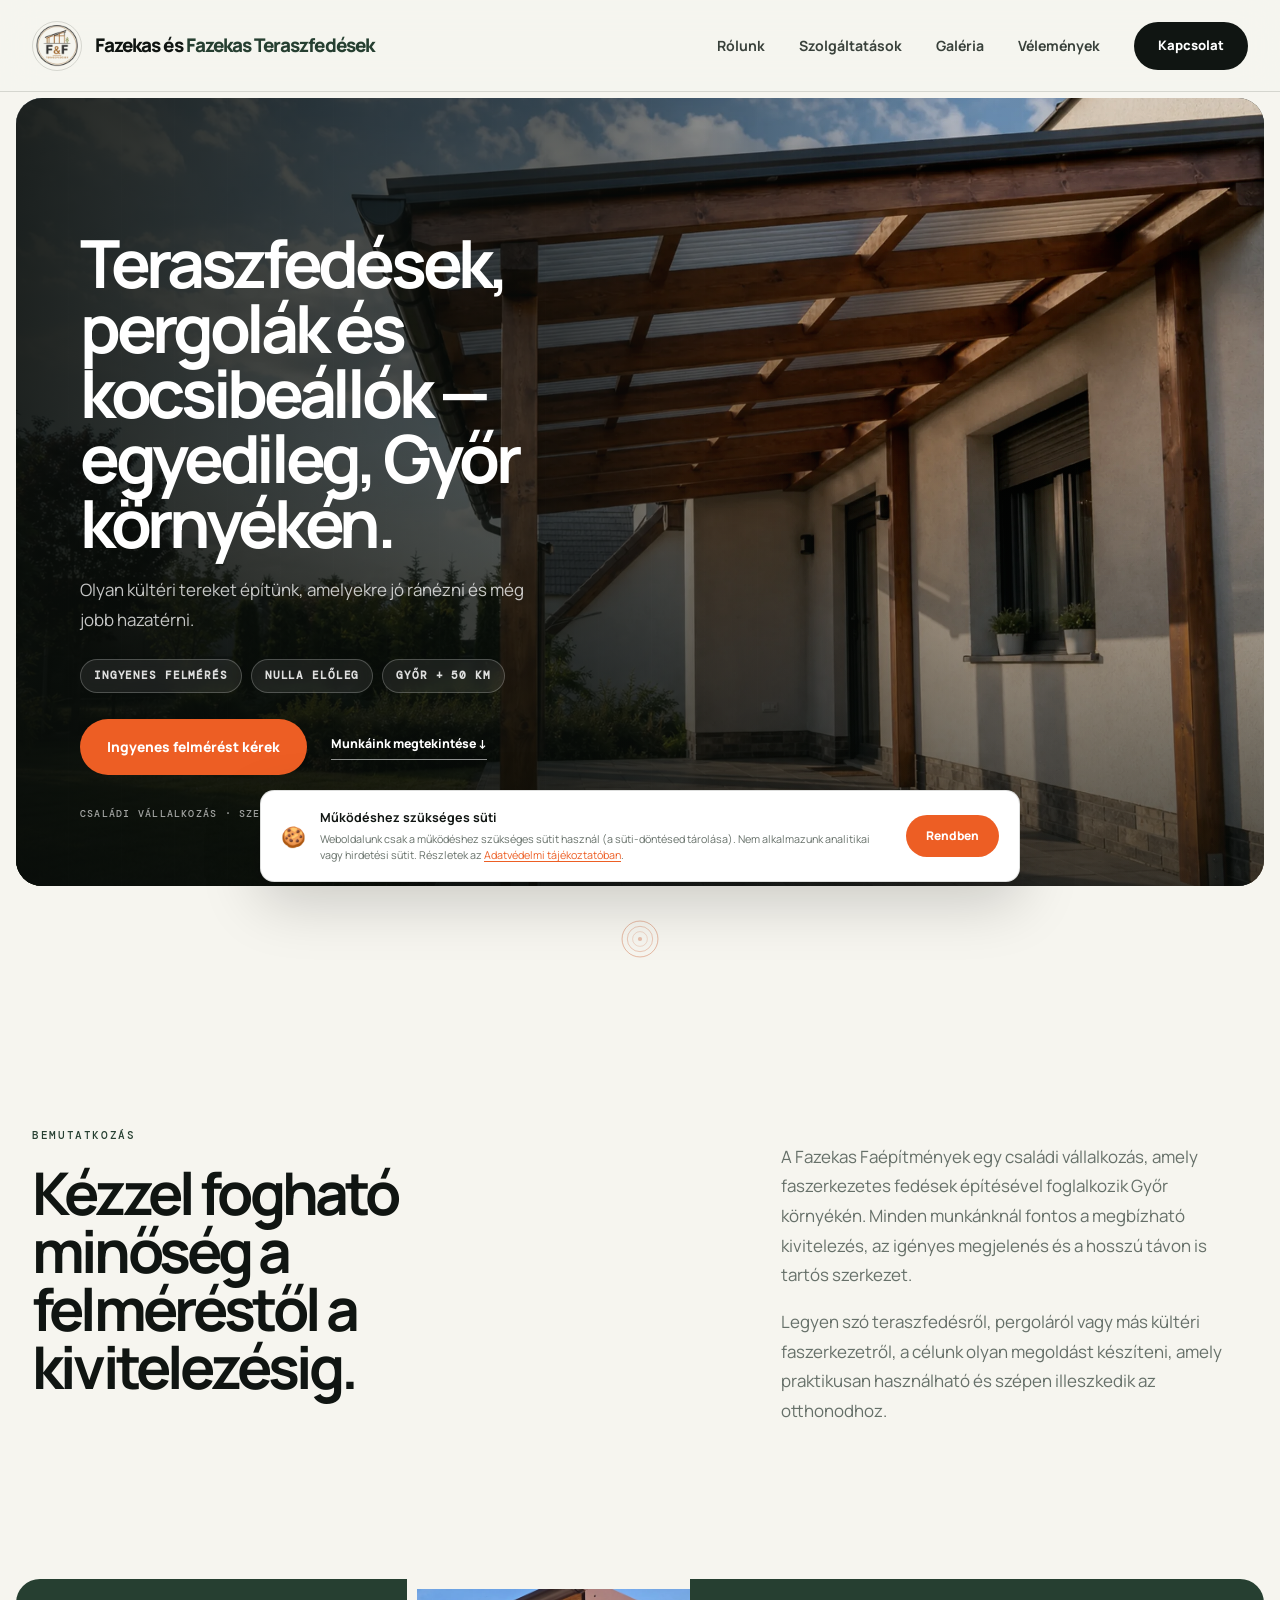
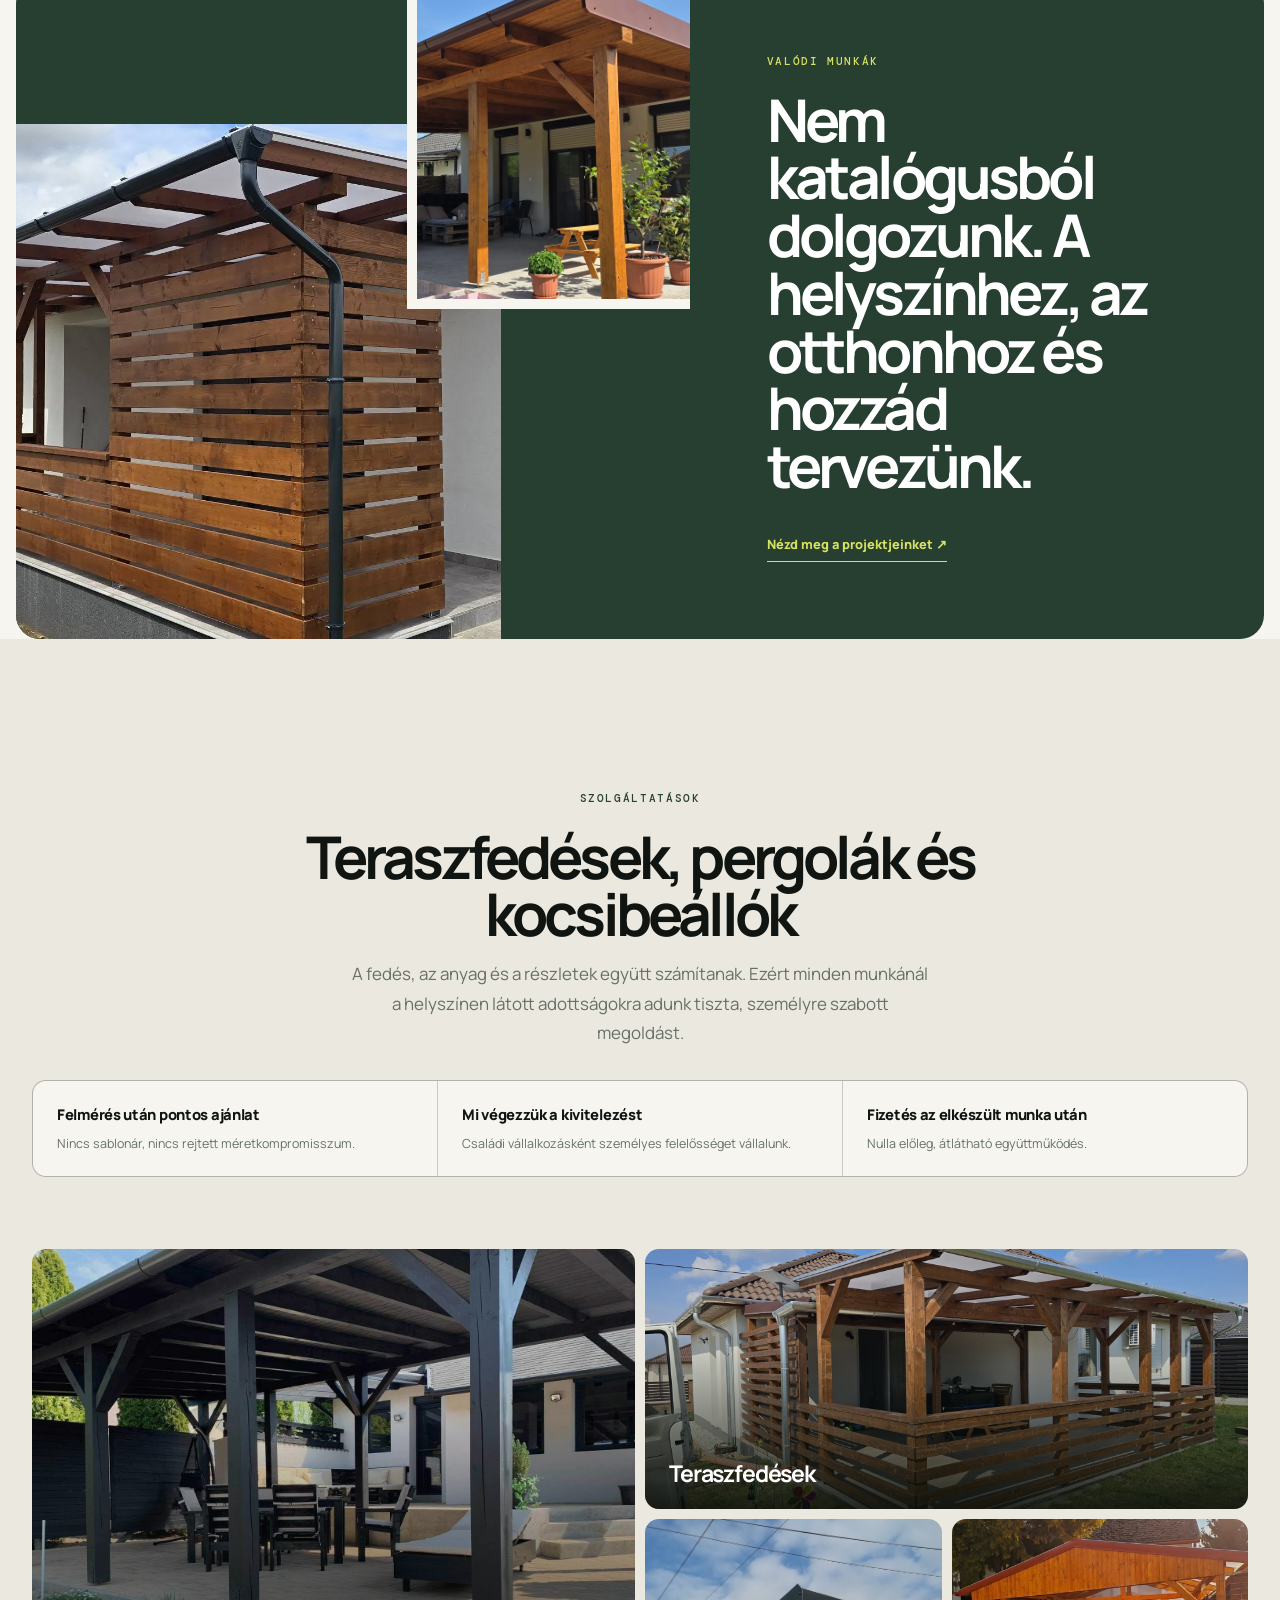
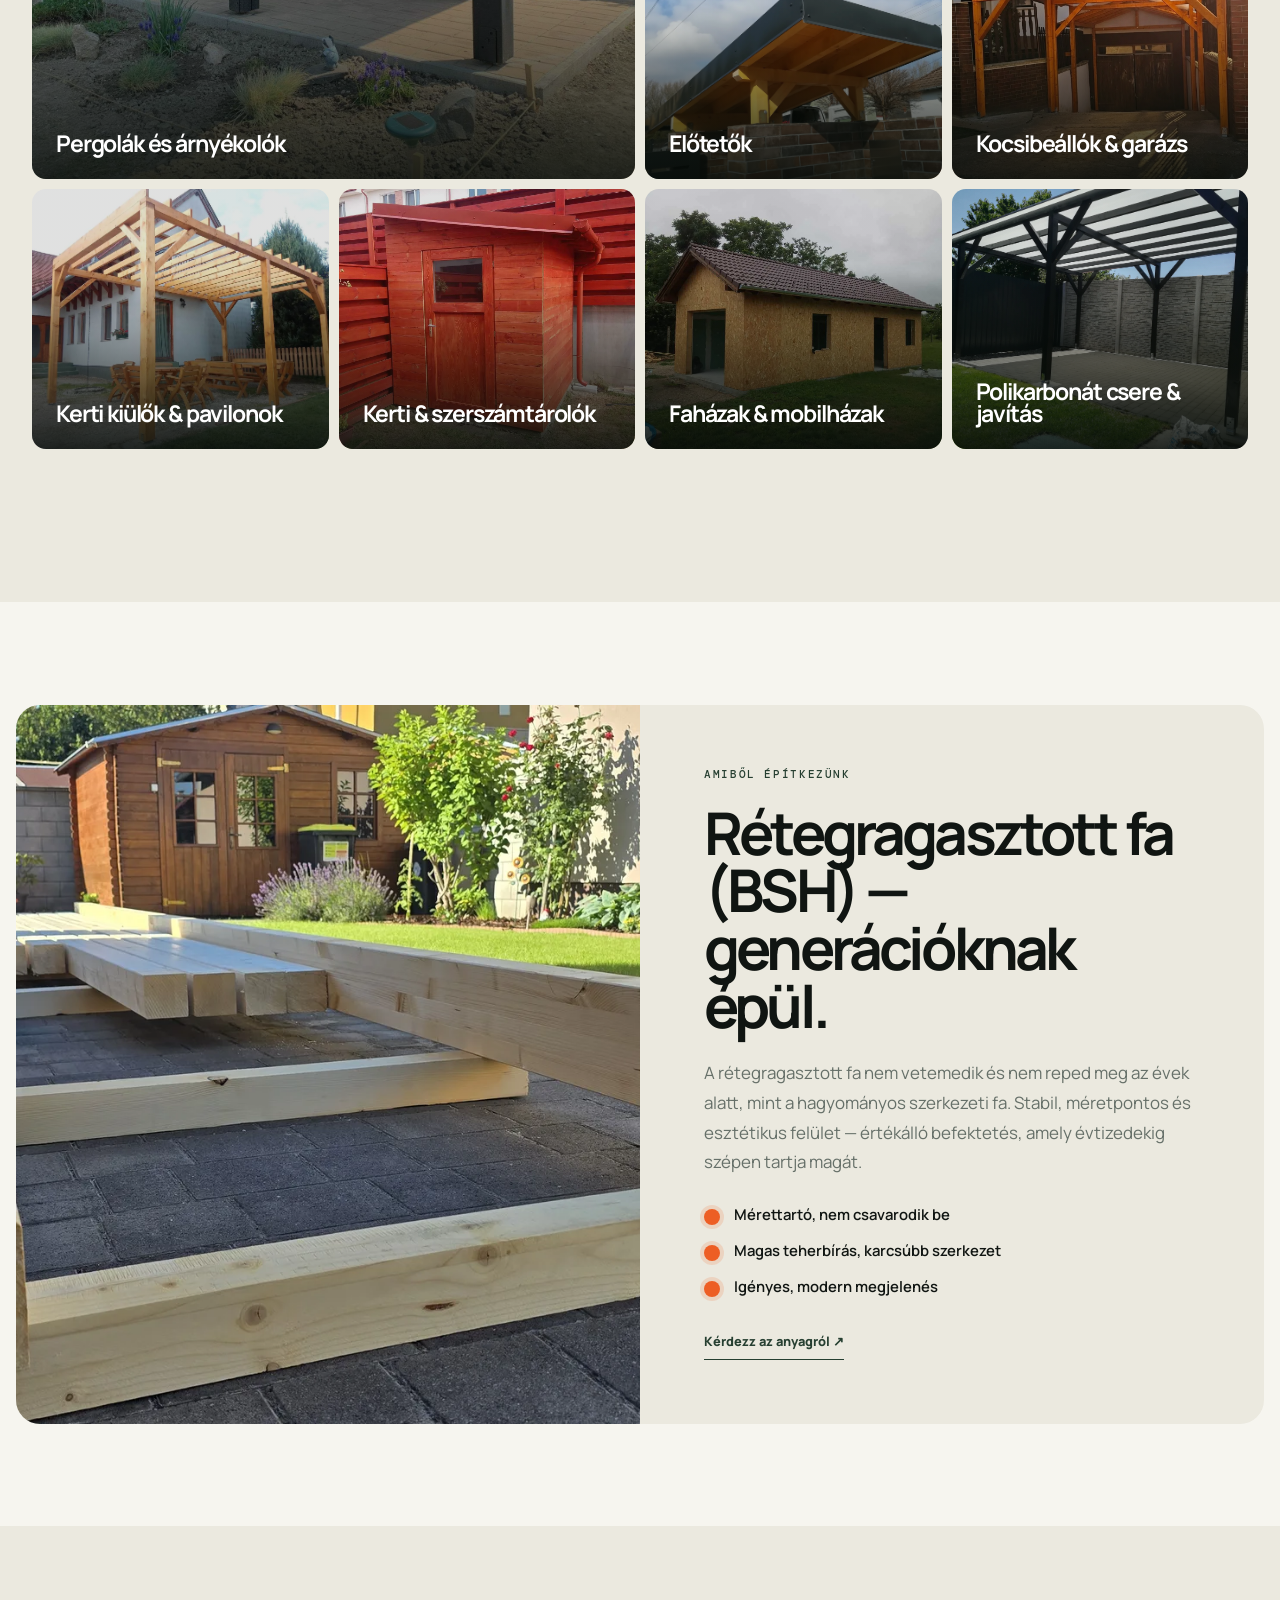
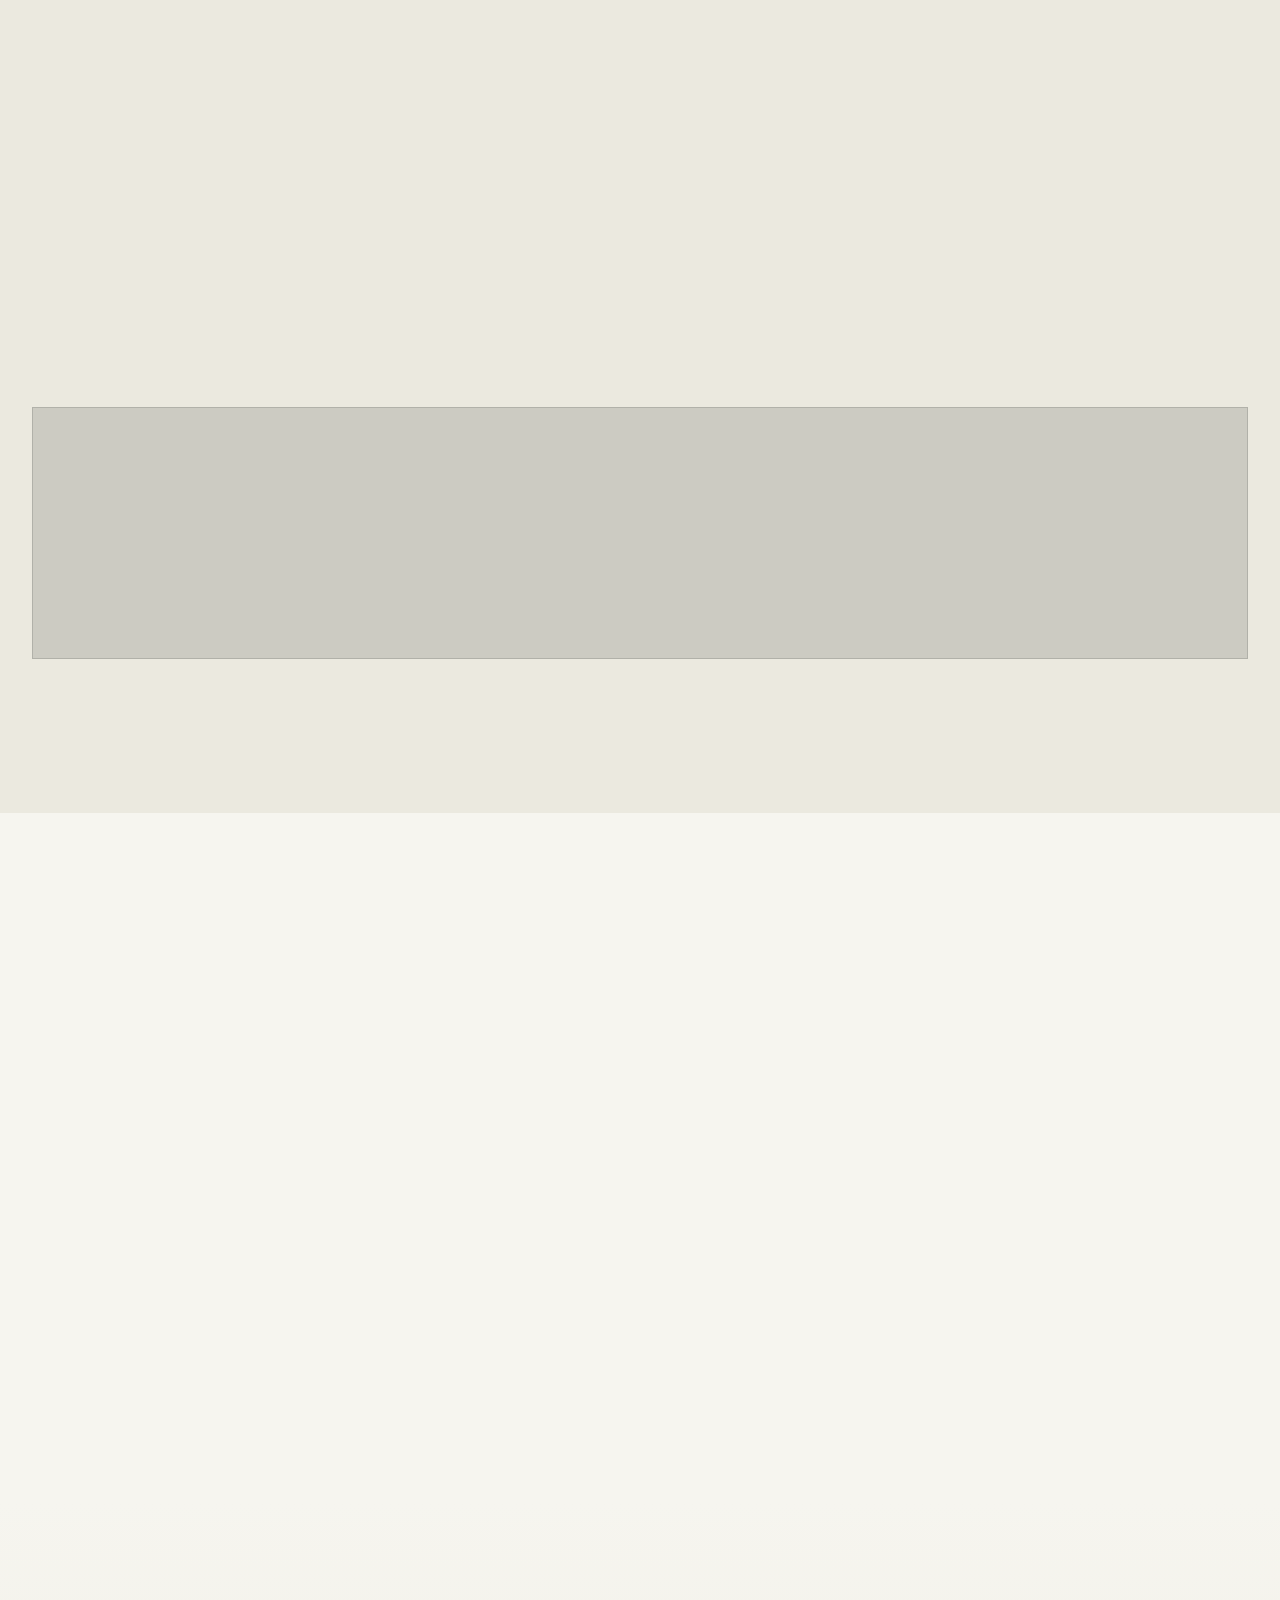
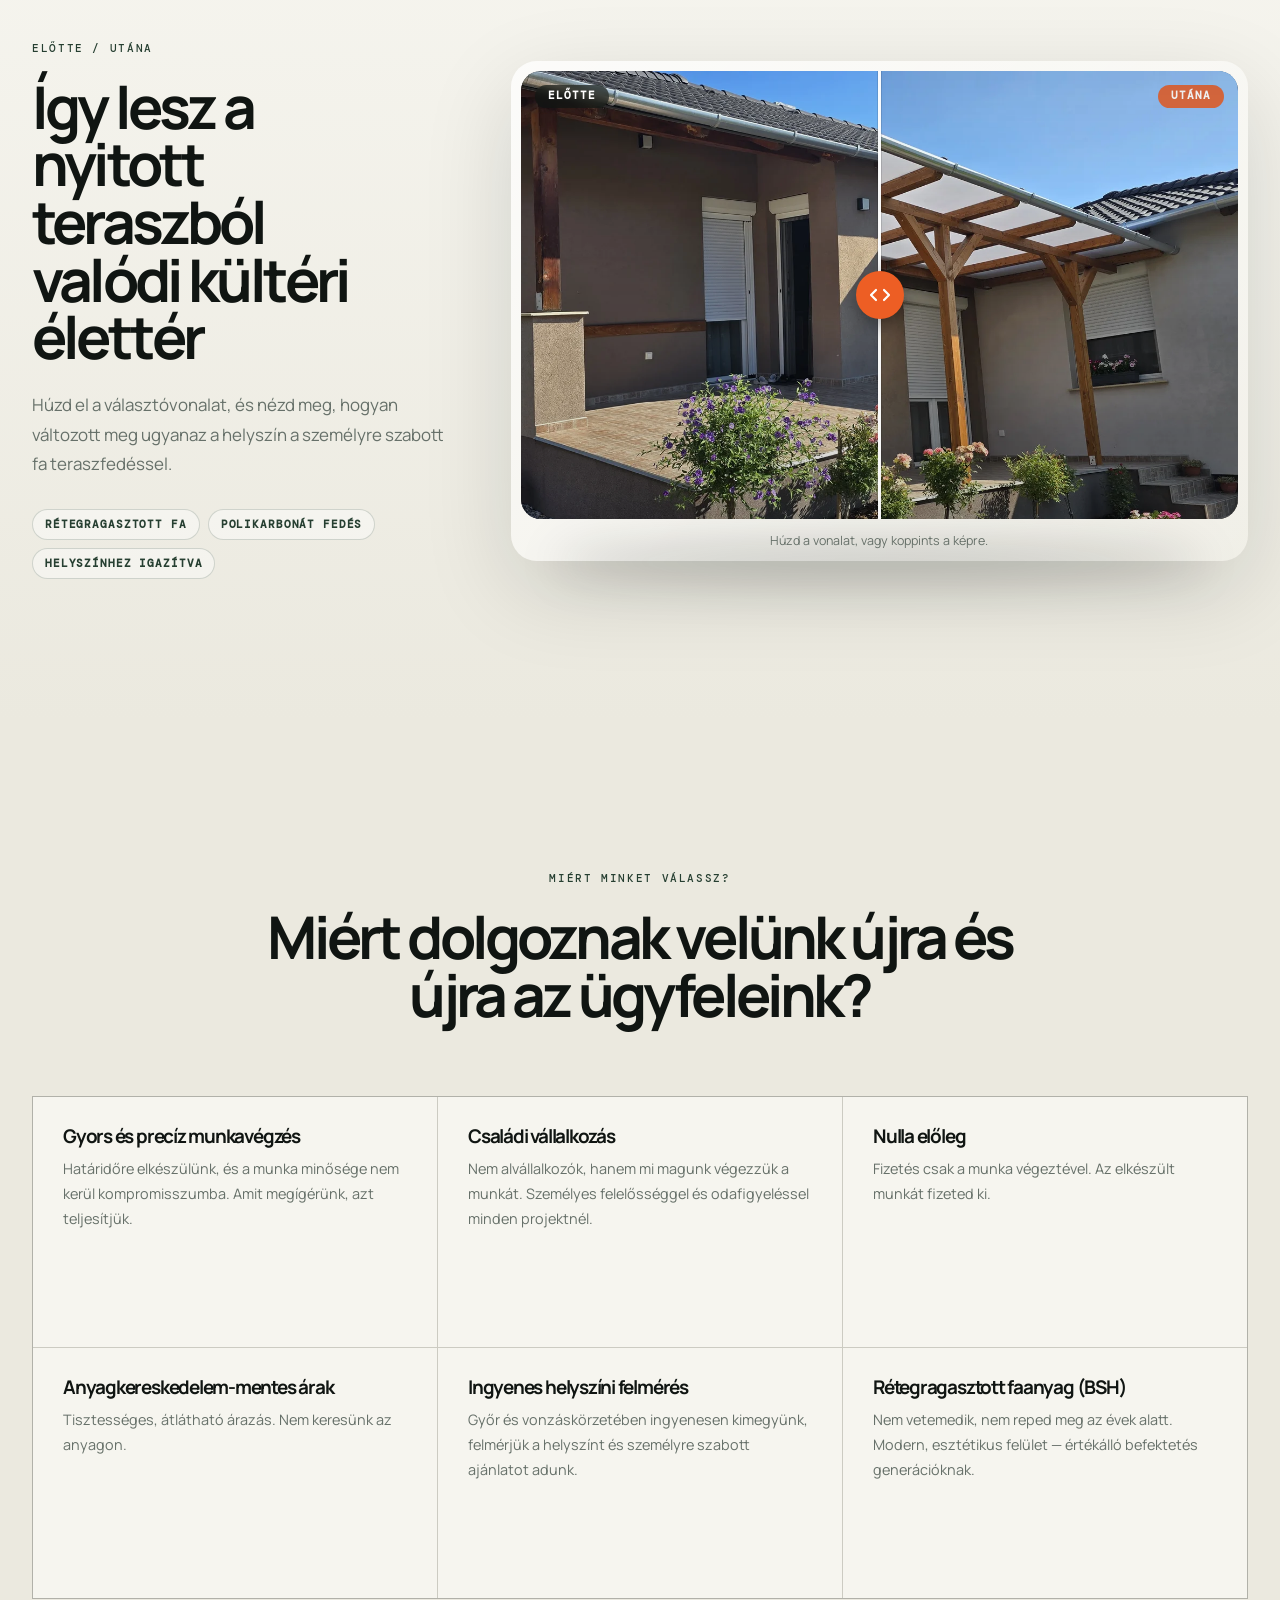
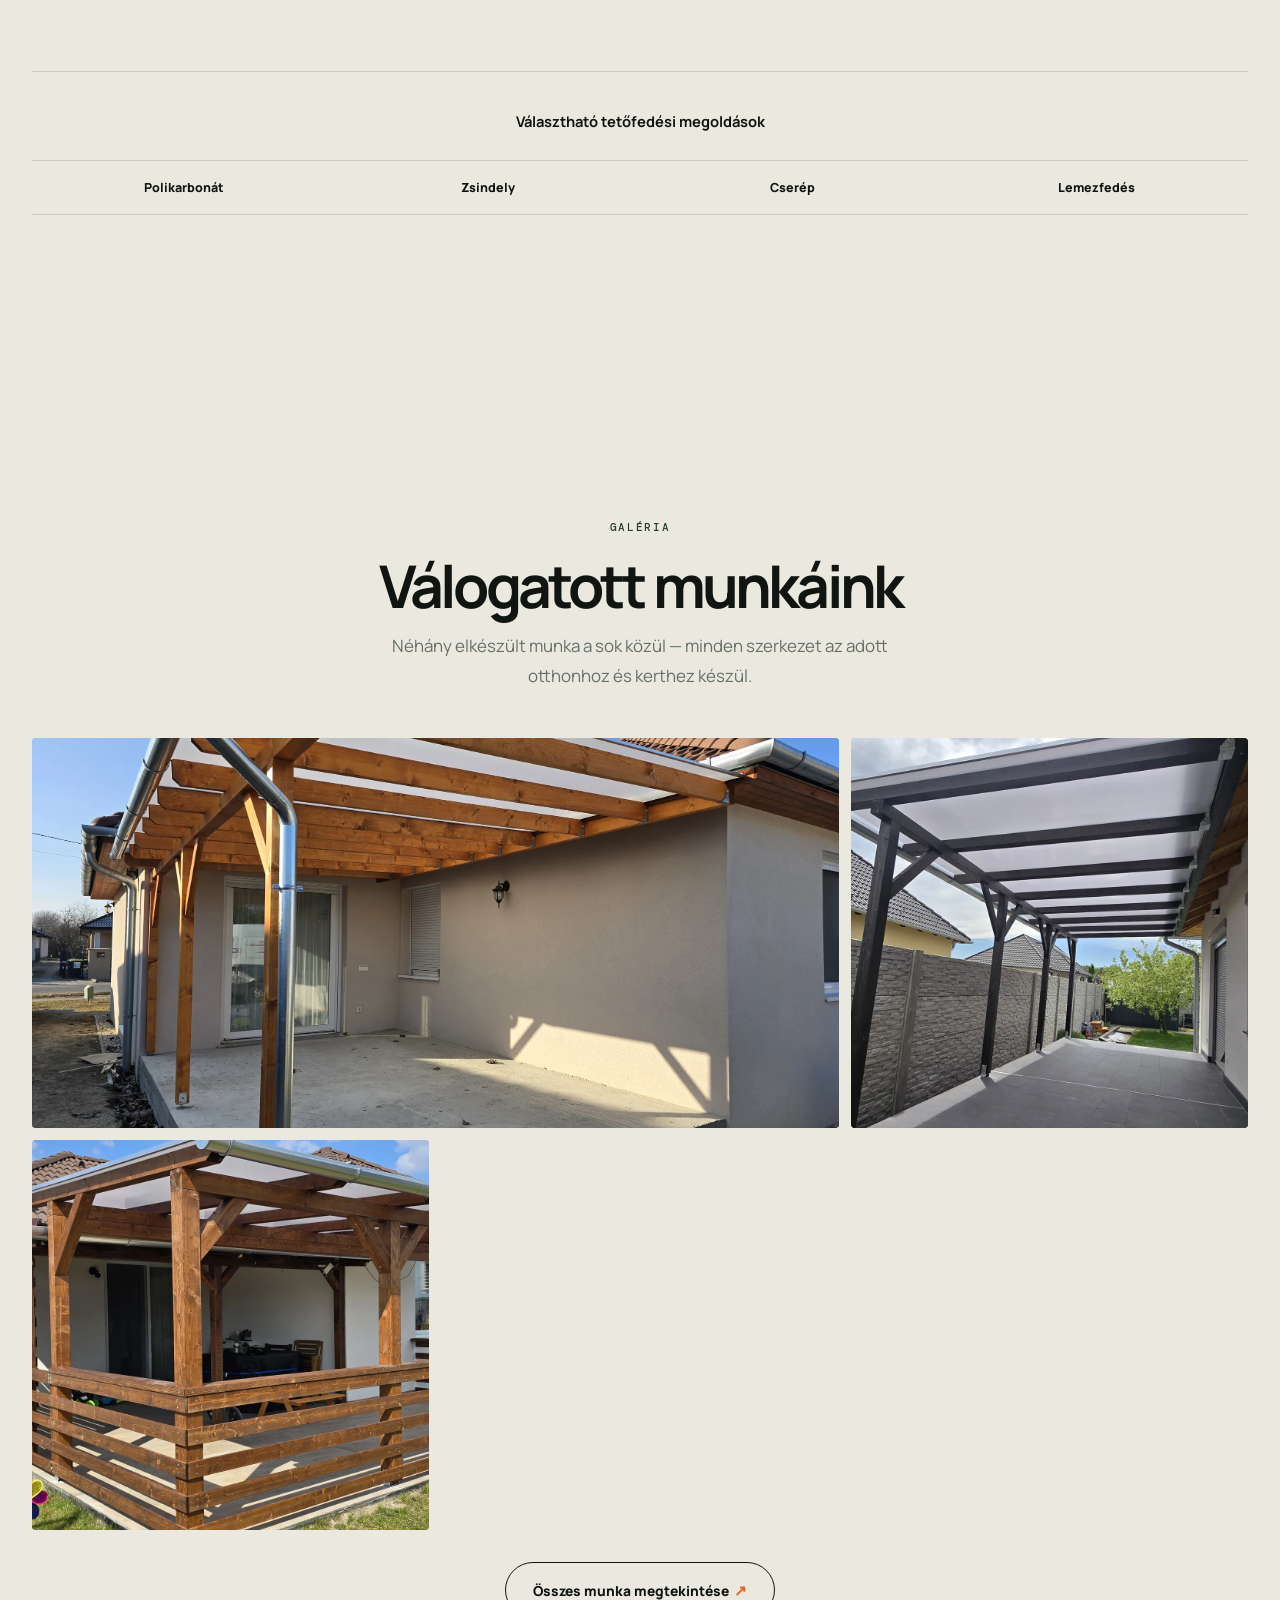
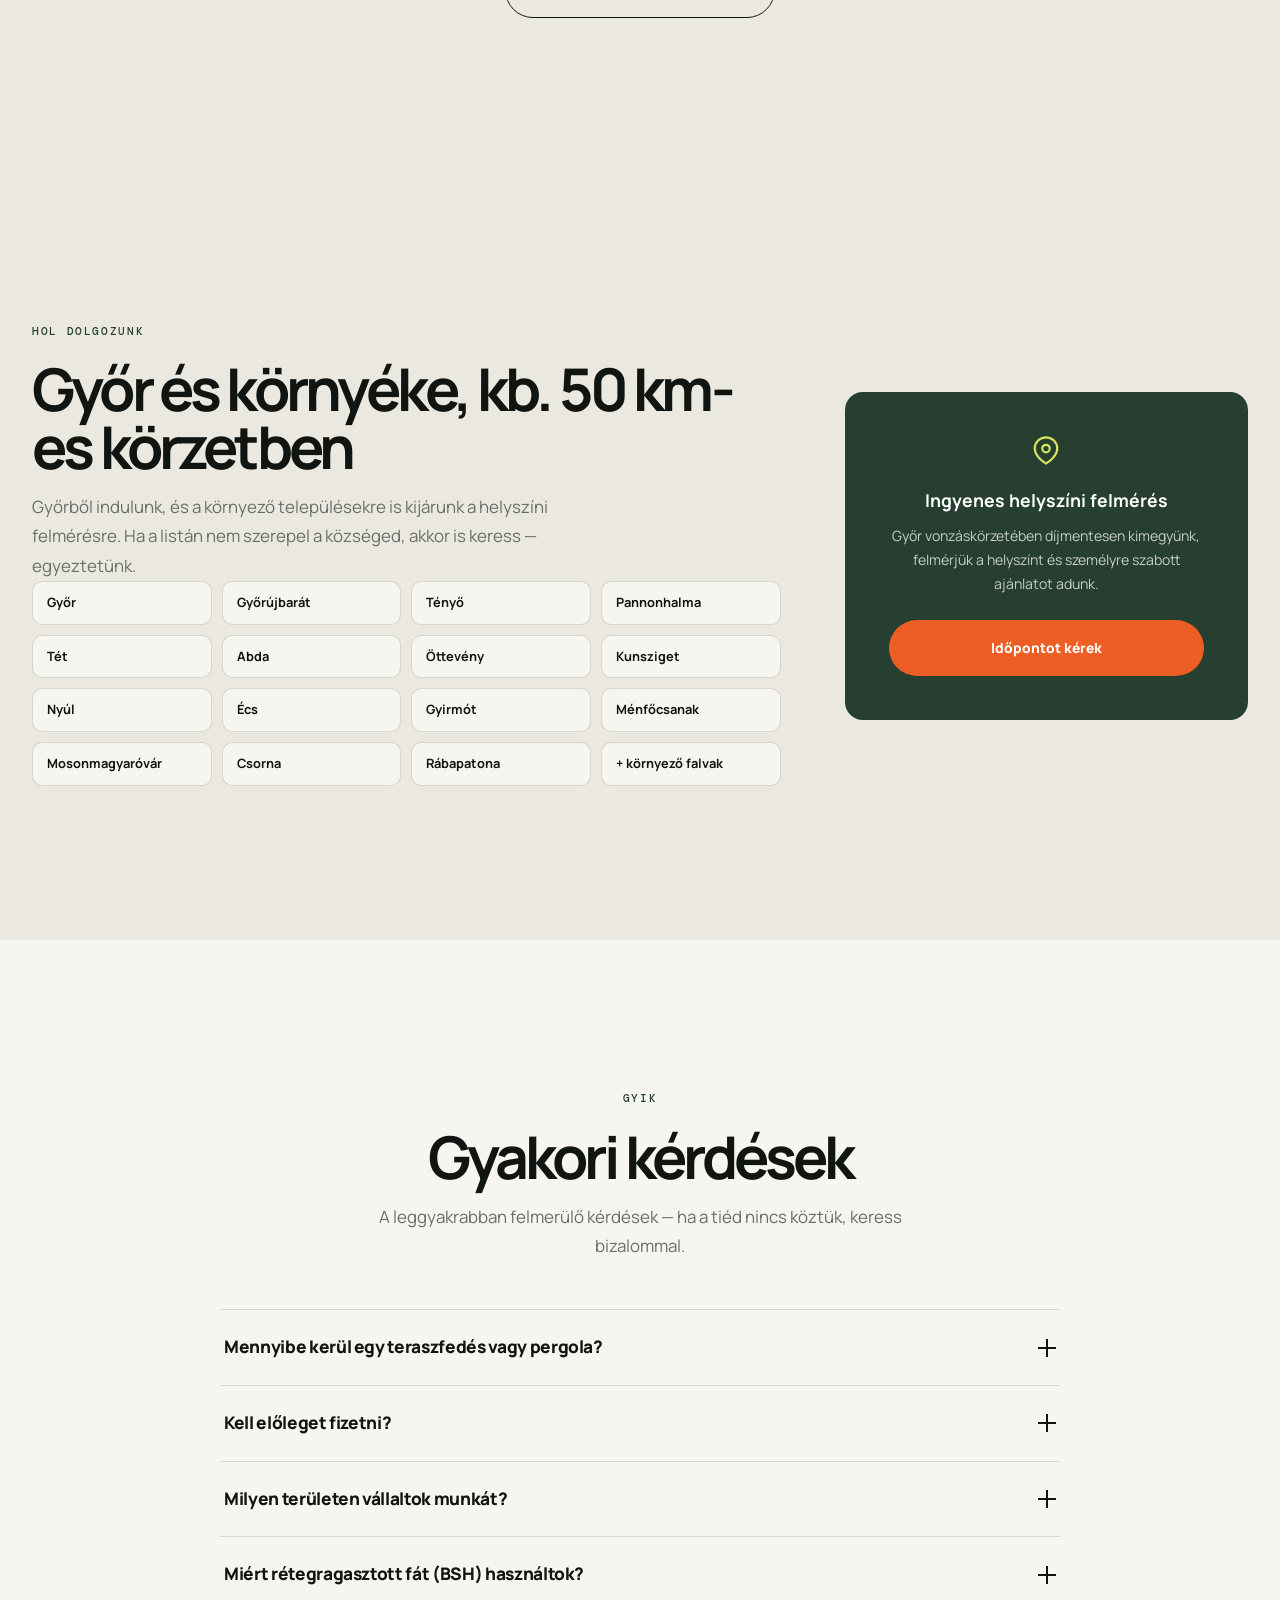
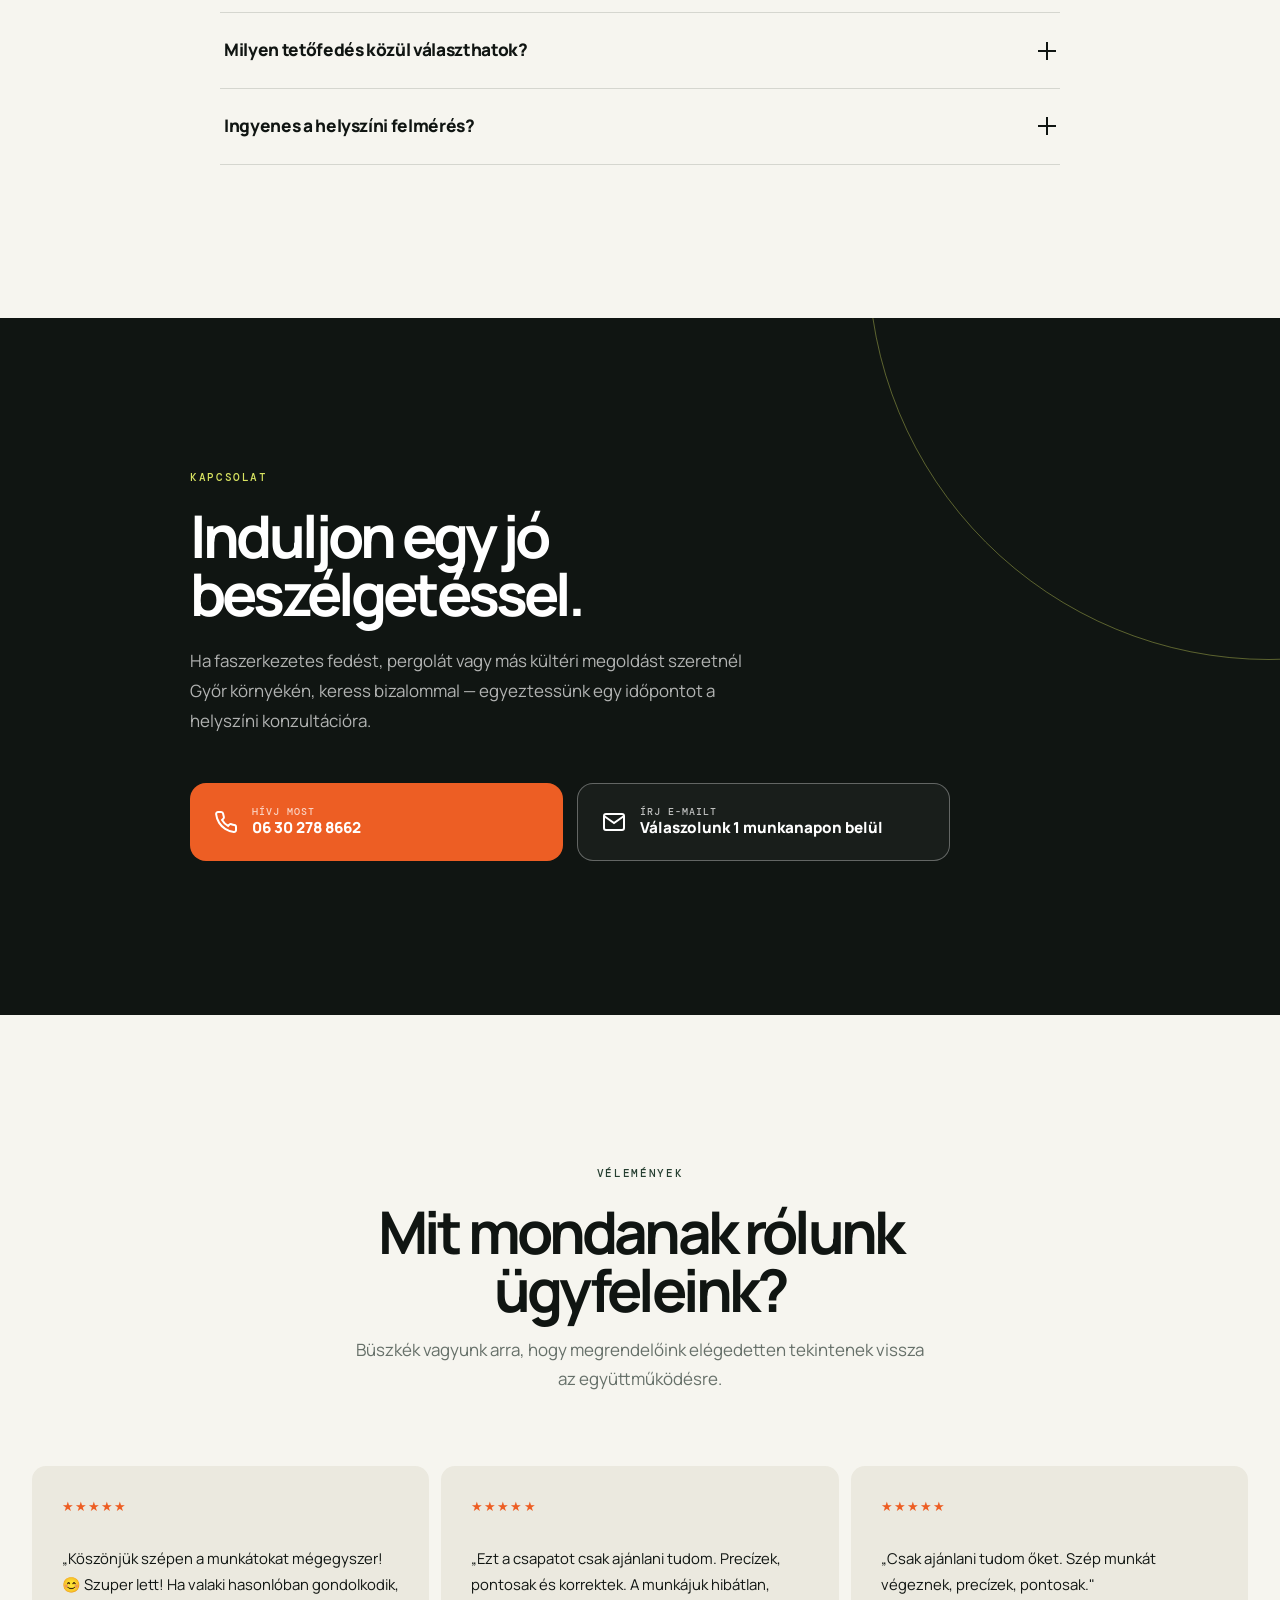
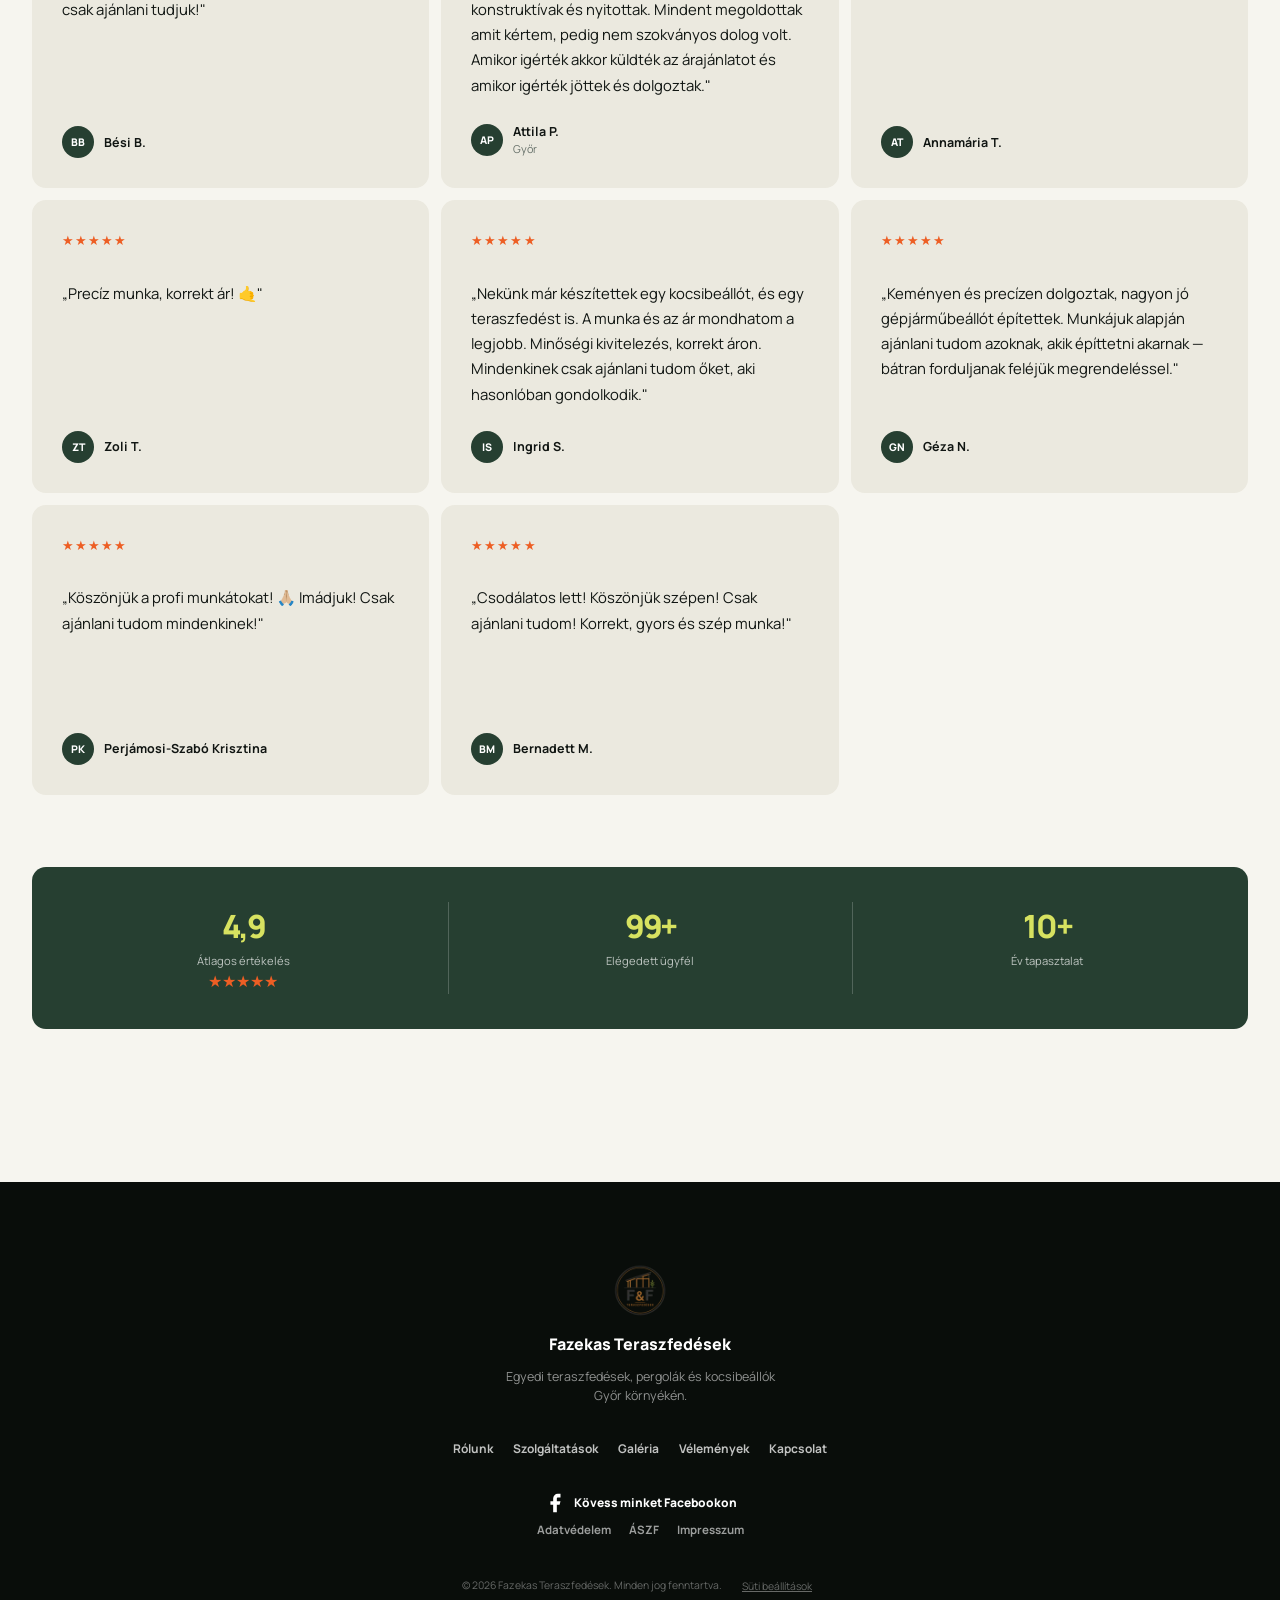
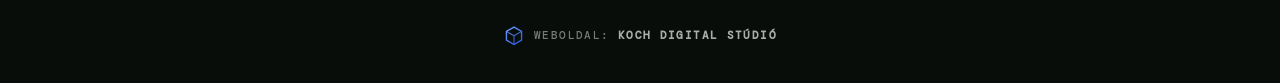
==== commit 993a2ef6: "Align sitemap URLs with canonical pages" ====
--- a/index.html
+++ b/index.html
@@ -177,7 +177,7 @@
       <div class="cookie-icon" aria-hidden="true">🍪</div>
       <div class="cookie-text">
         <strong>Működéshez szükséges süti</strong>
-        <p>Weboldalunk csak a működéshez szükséges sütit használ (a süti-döntésed tárolása). Nem alkalmazunk analitikai vagy hirdetési sütit. Részletek az <a href="adatvedelem.html#sutik">Adatvédelmi tájékoztatóban</a>.</p>
+        <p>Weboldalunk csak a működéshez szükséges sütit használ (a süti-döntésed tárolása). Nem alkalmazunk analitikai vagy hirdetési sütit. Részletek az <a href="adatvedelem#sutik">Adatvédelmi tájékoztatóban</a>.</p>
       </div>
       <div class="cookie-actions">
         <button class="btn btn-sm btn-primary" id="cookieAccept">Rendben</button>
@@ -799,9 +799,9 @@
       </a>
 
       <nav class="footer-legal" aria-label="Jogi oldalak">
-        <a href="adatvedelem.html">Adatvédelem</a>
-        <a href="aszf.html">ÁSZF</a>
-        <a href="impresszum.html">Impresszum</a>
+        <a href="adatvedelem">Adatvédelem</a>
+        <a href="aszf">ÁSZF</a>
+        <a href="impresszum">Impresszum</a>
       </nav>
 
       <div class="footer-bottom">
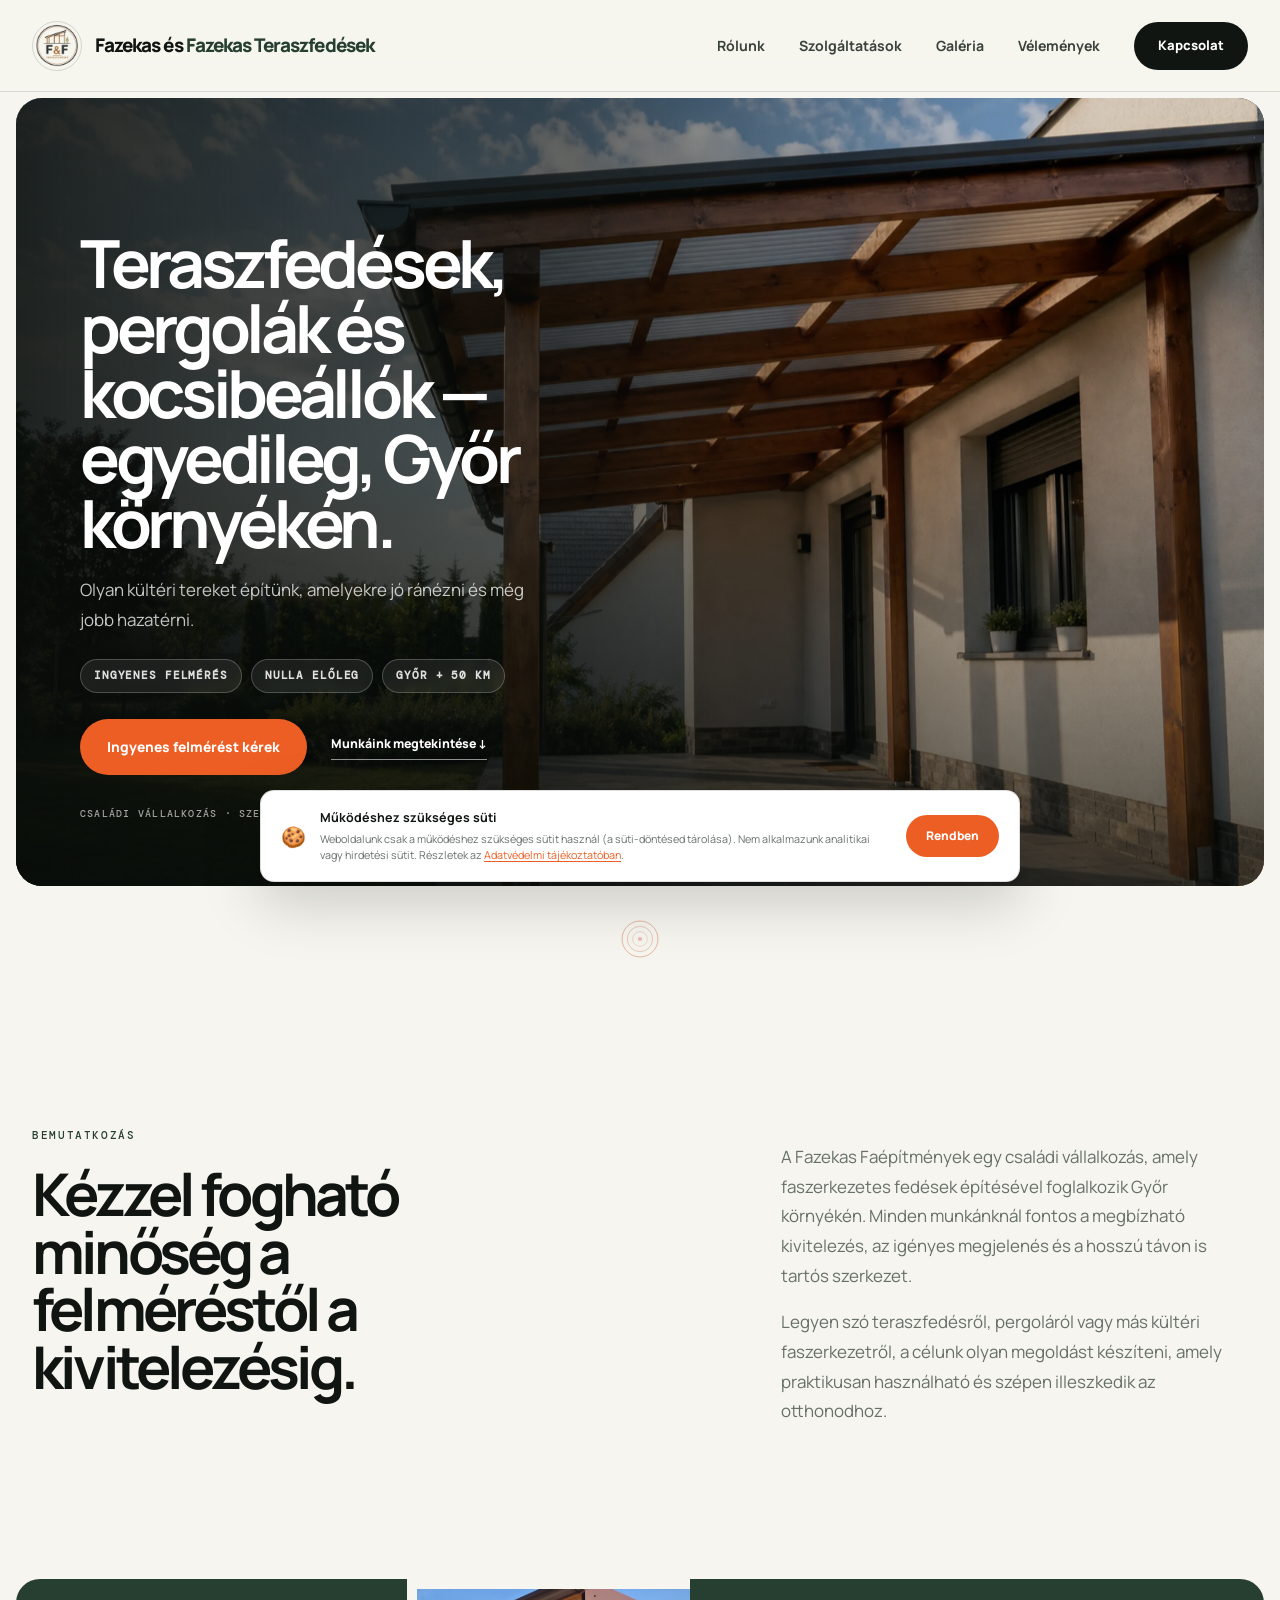
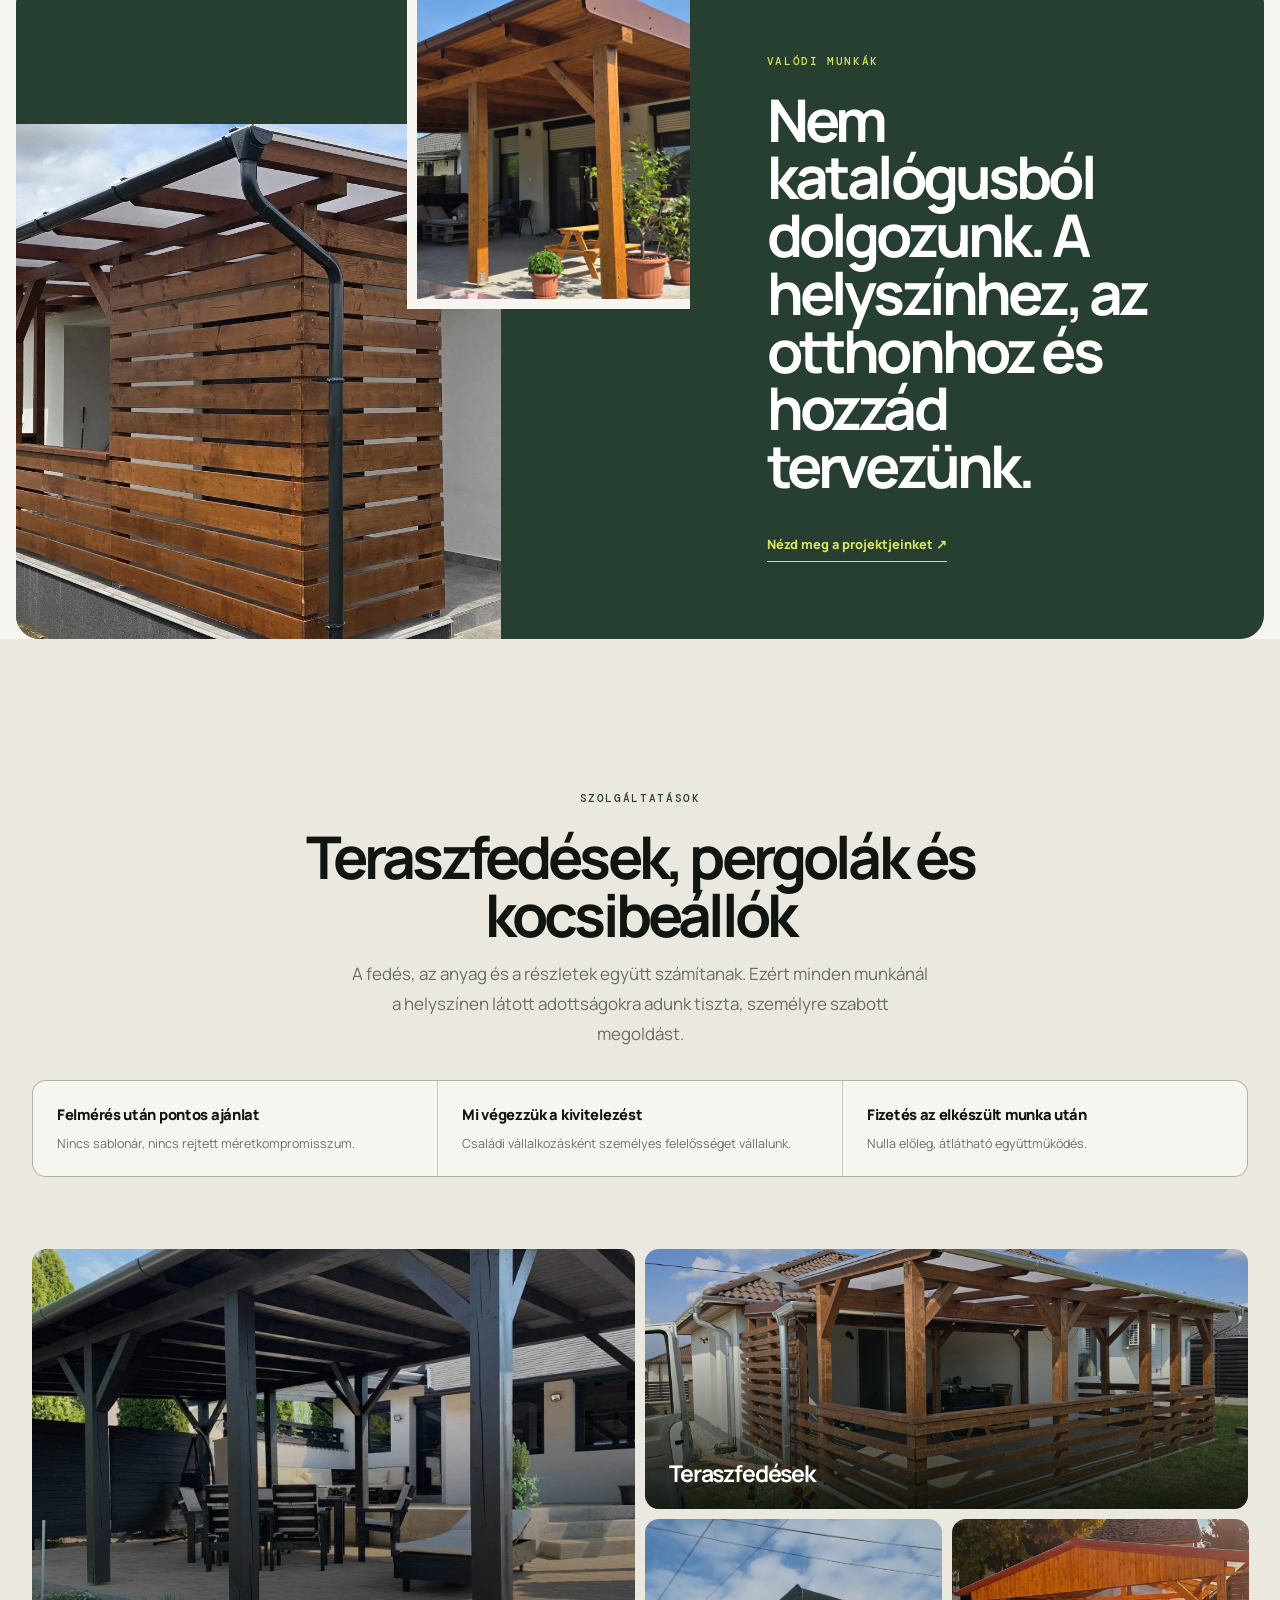
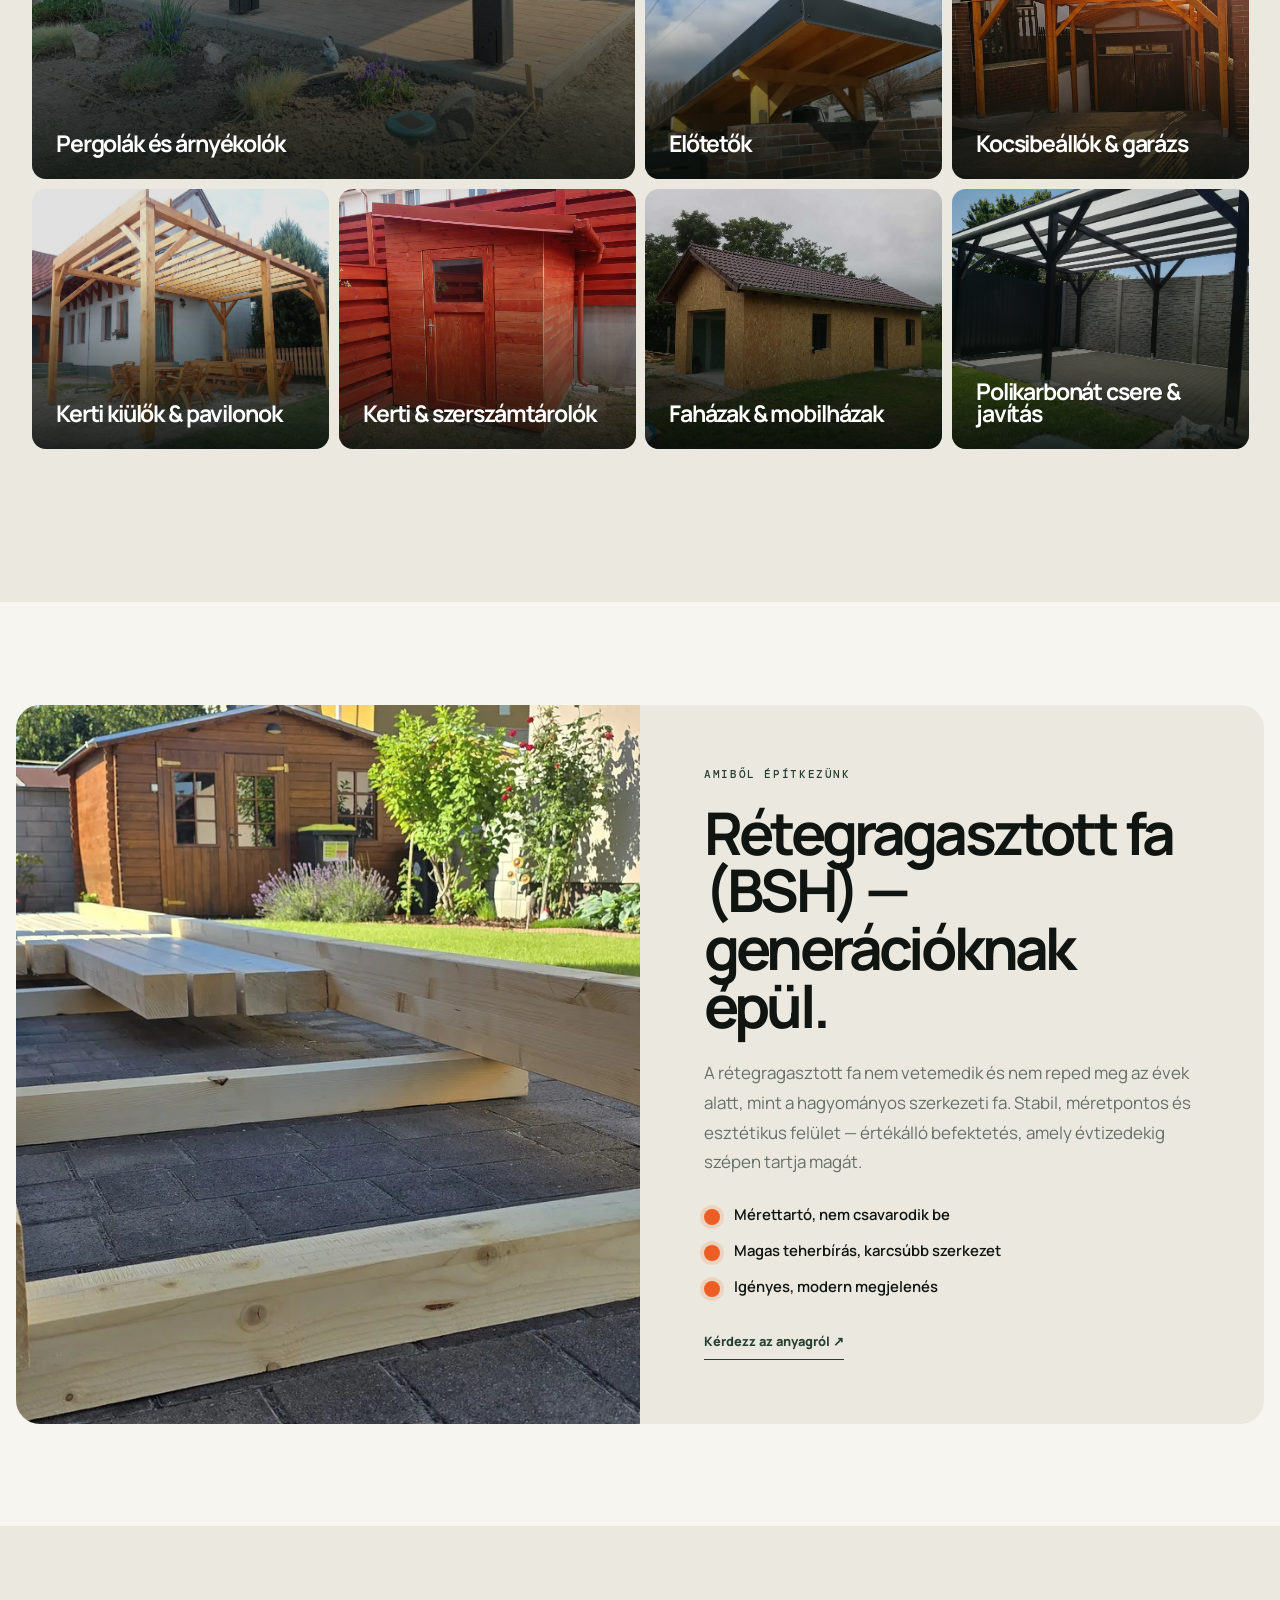
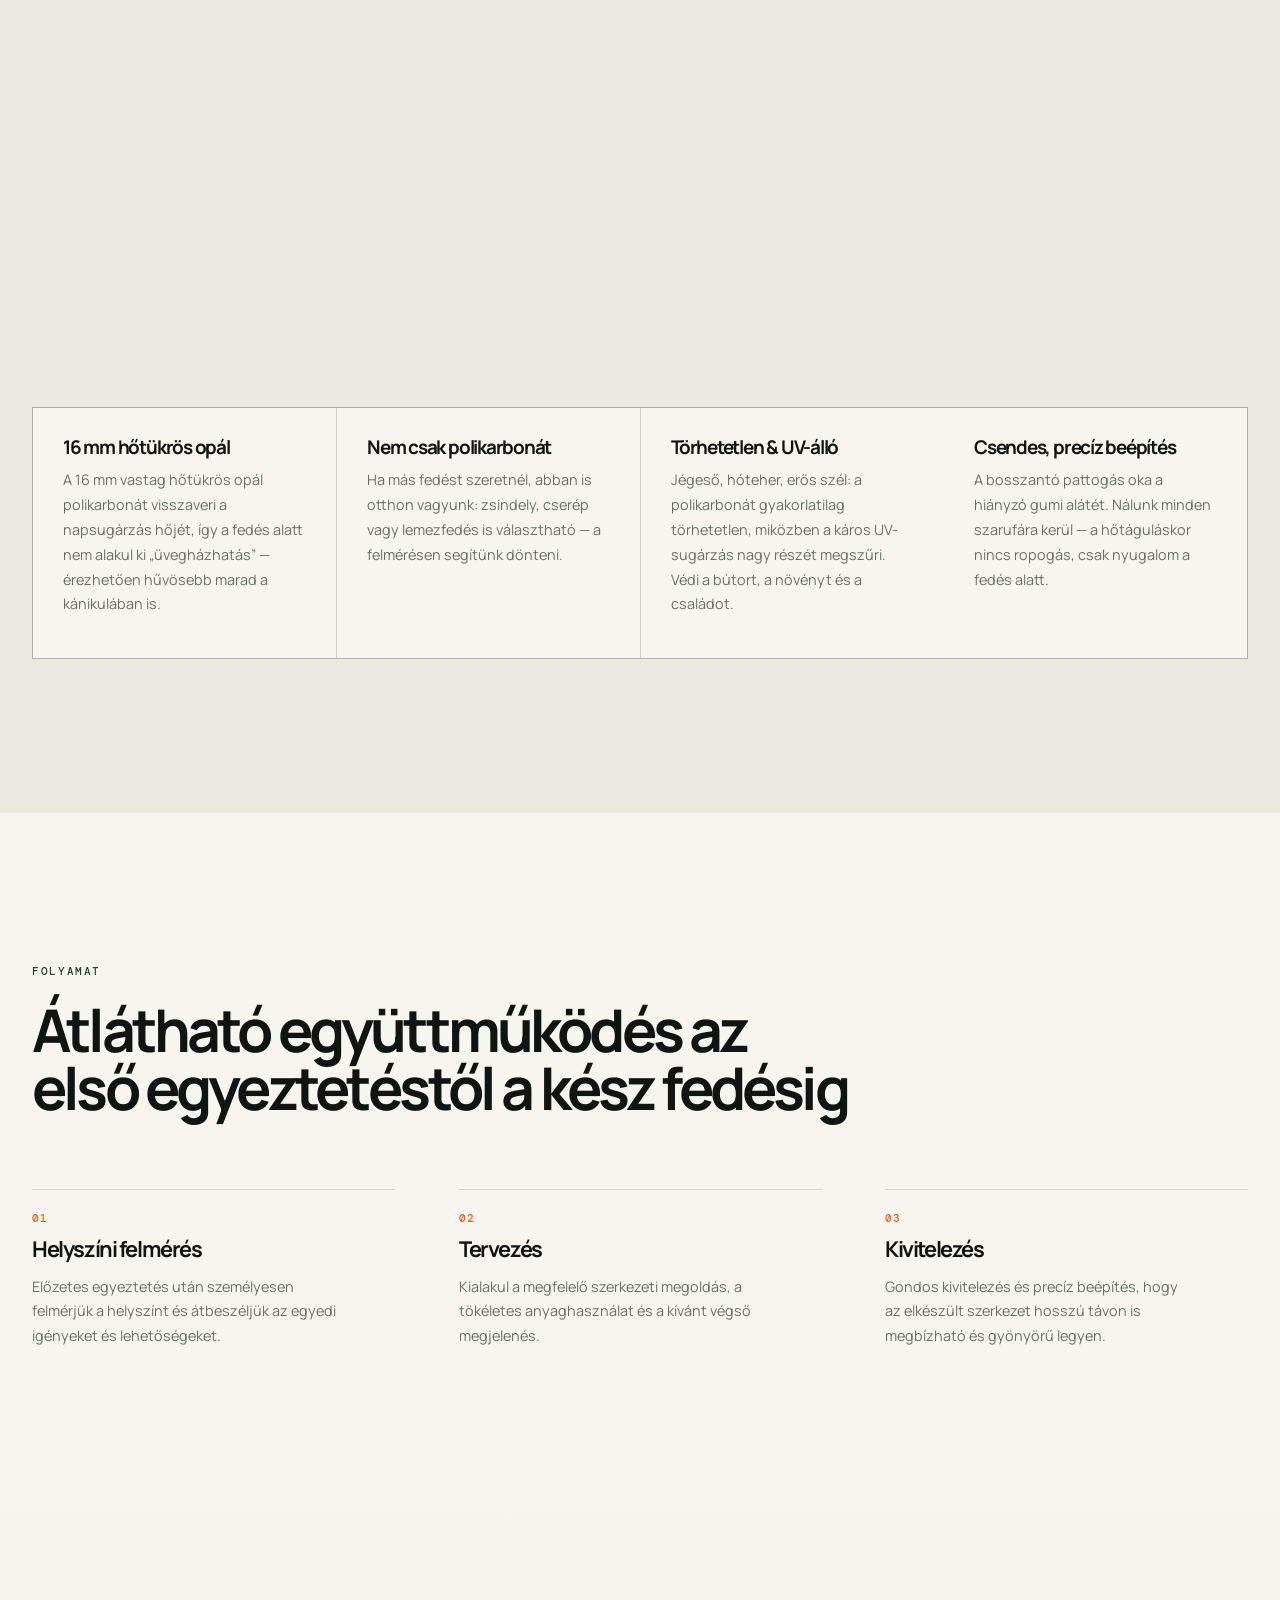
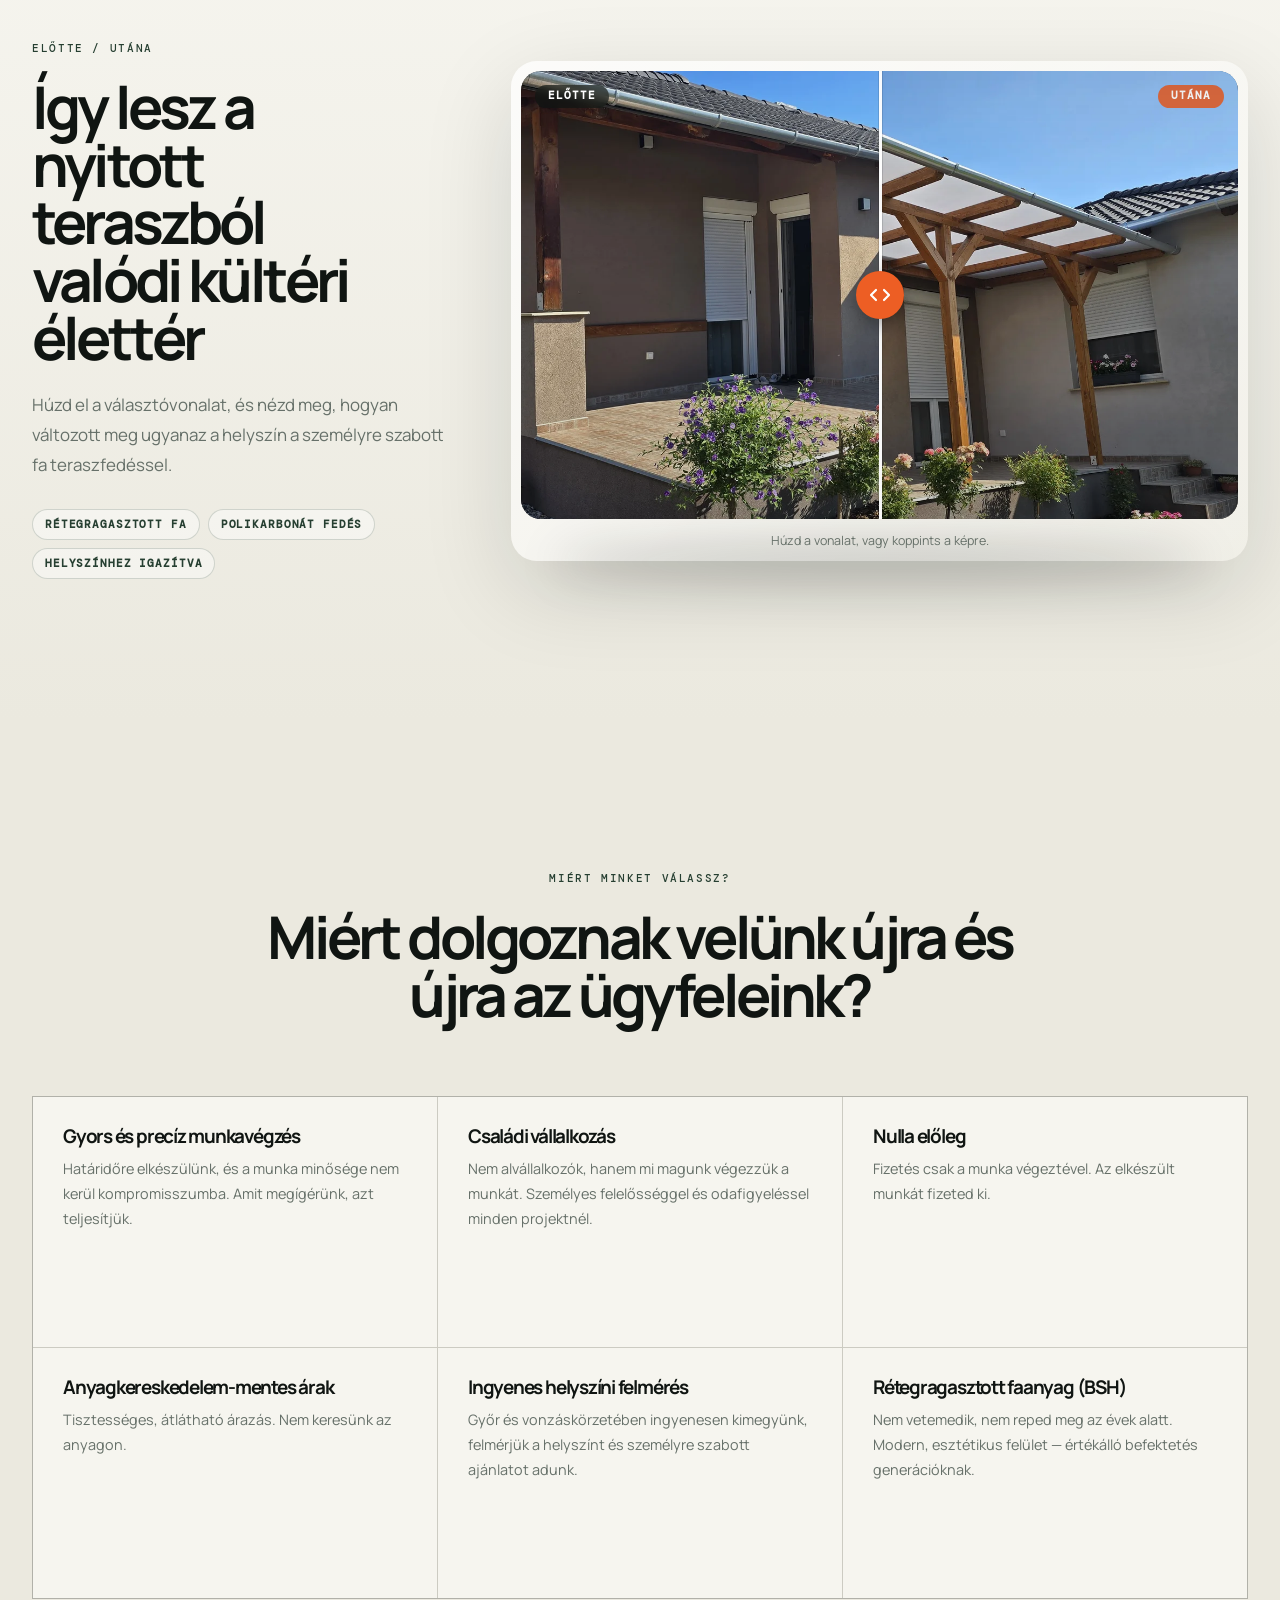
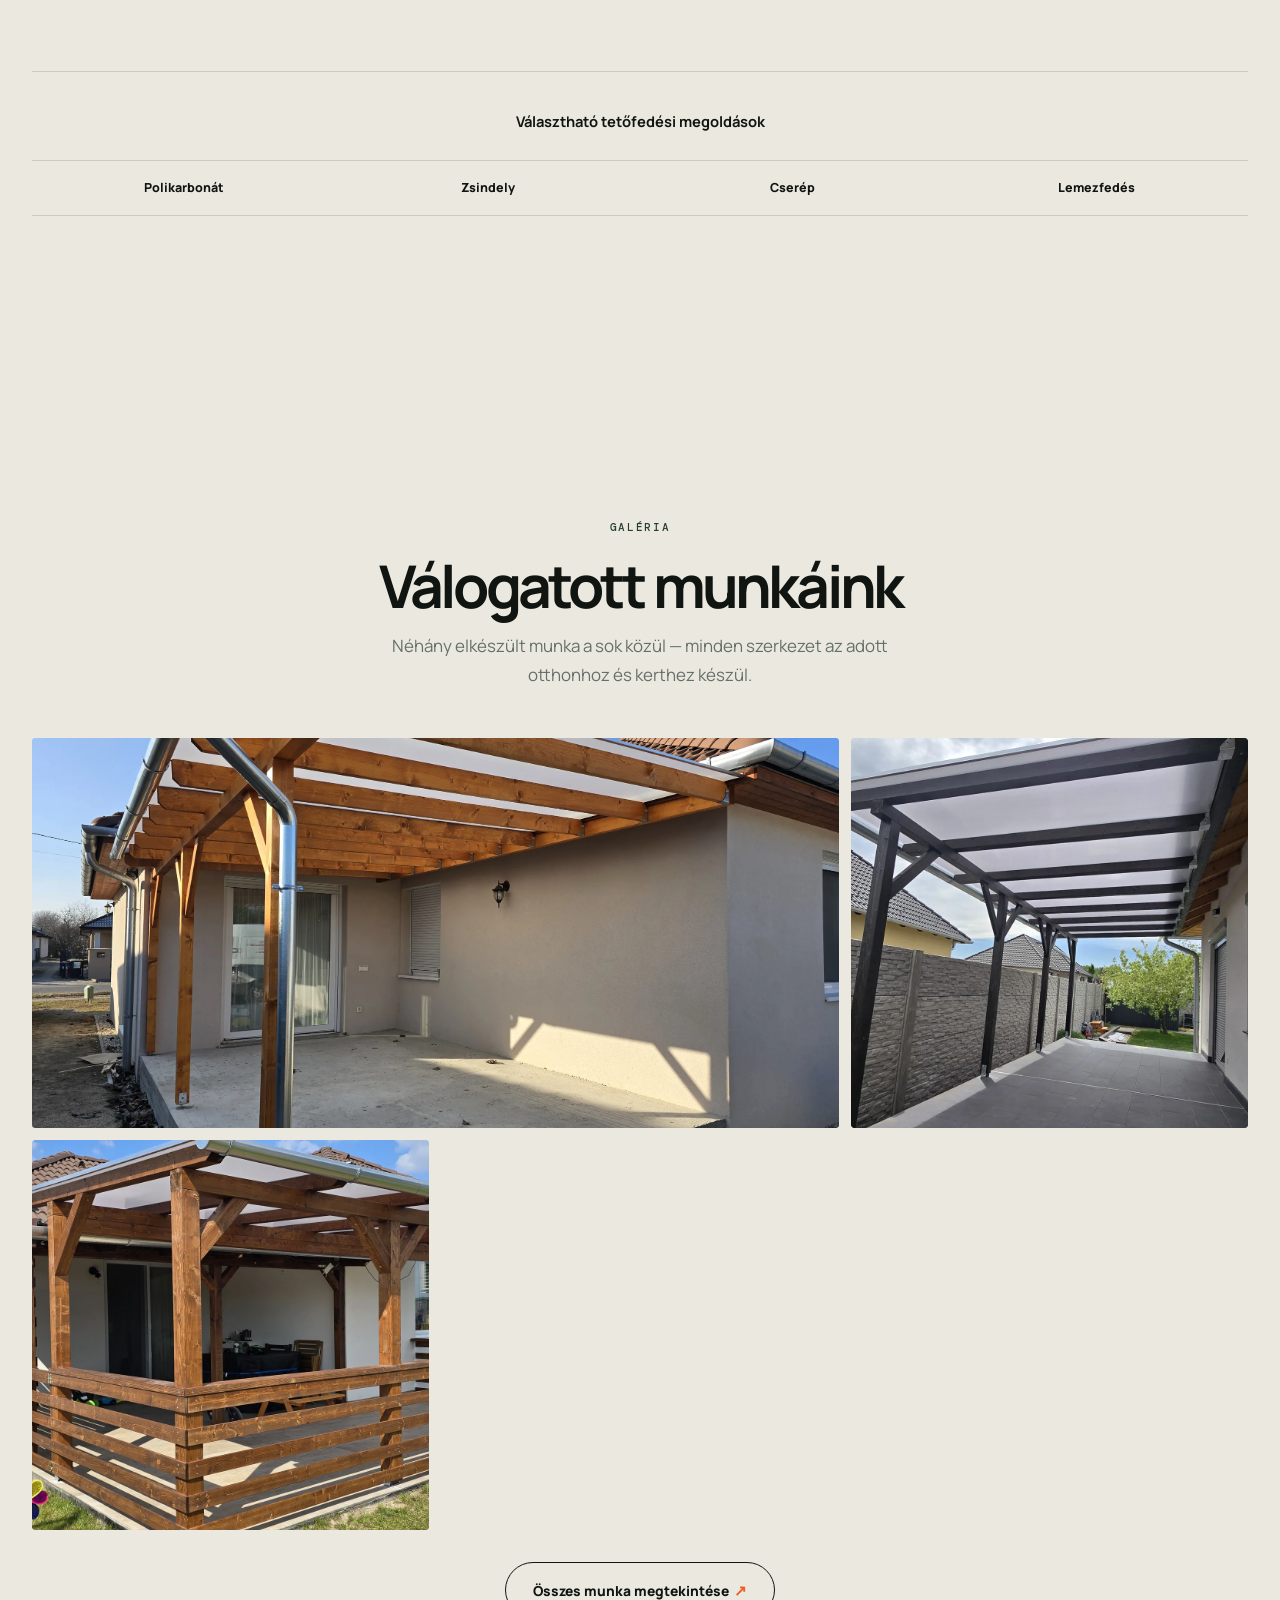
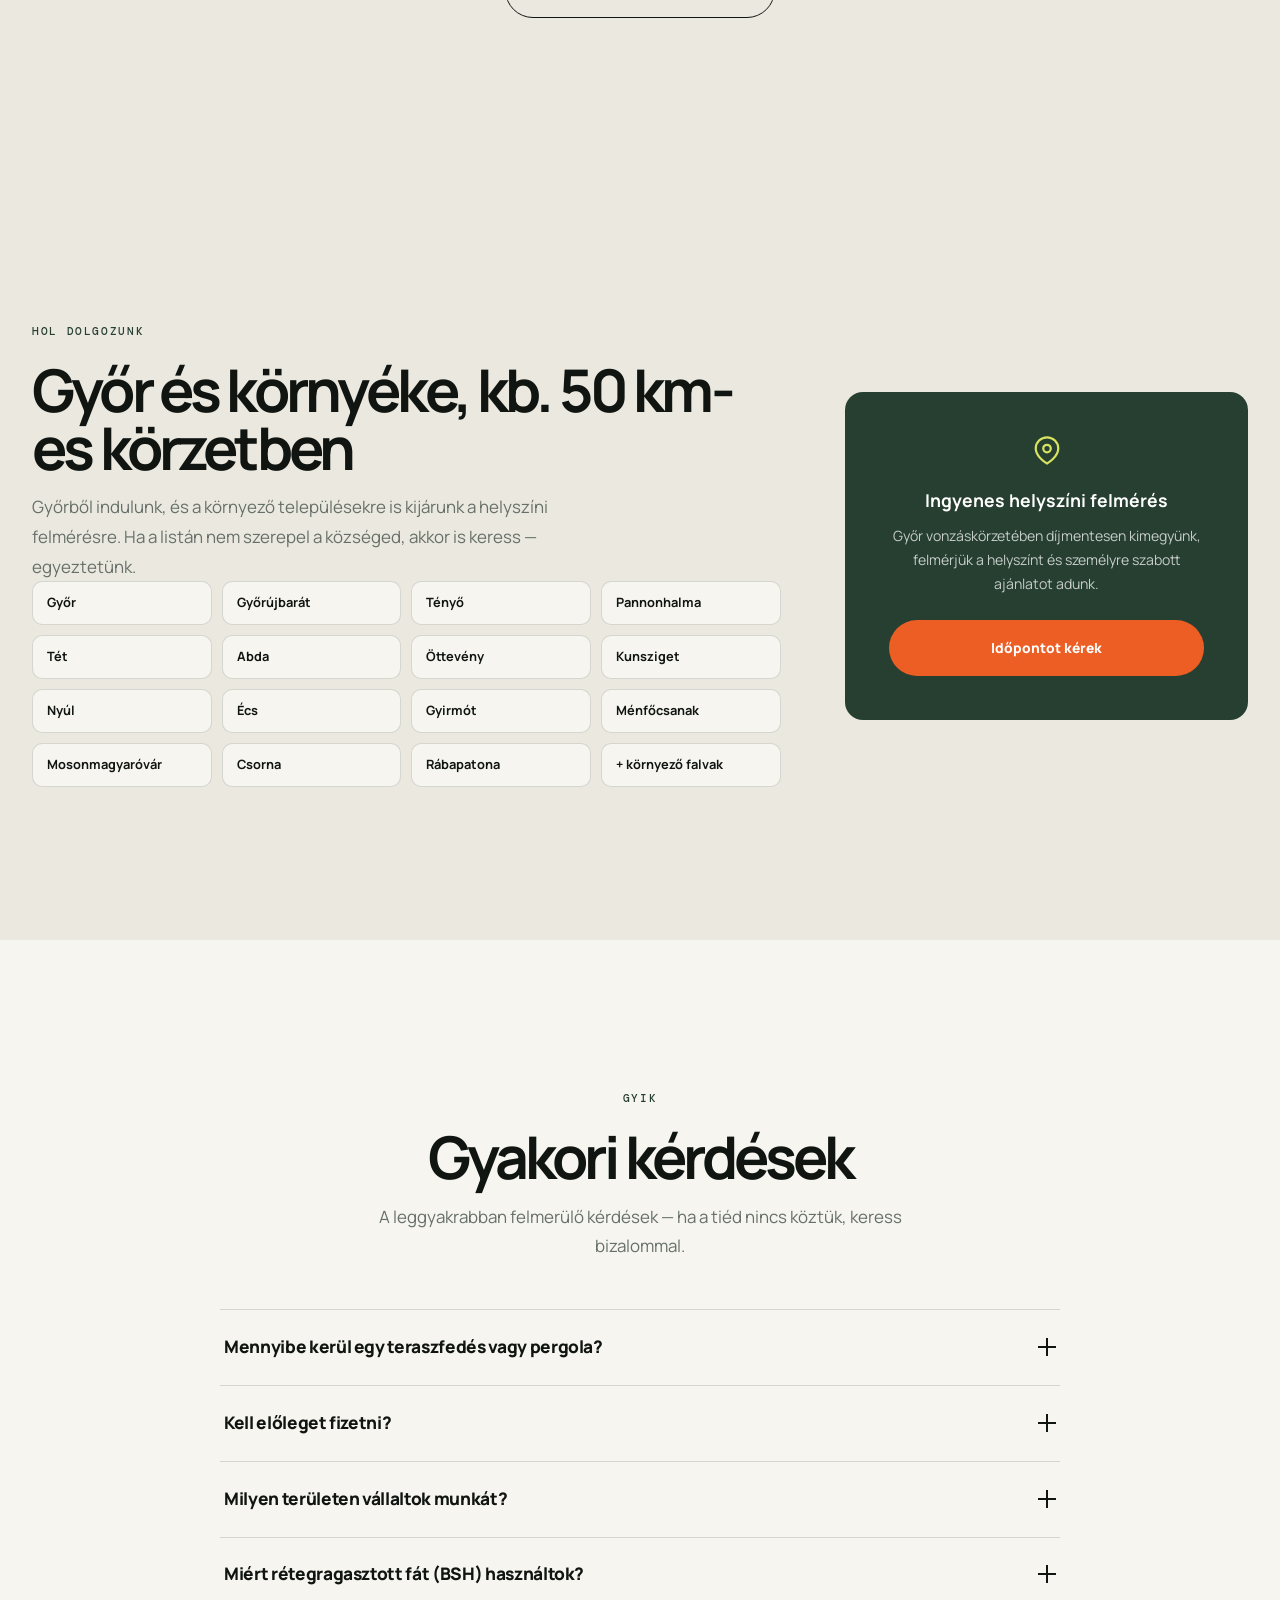
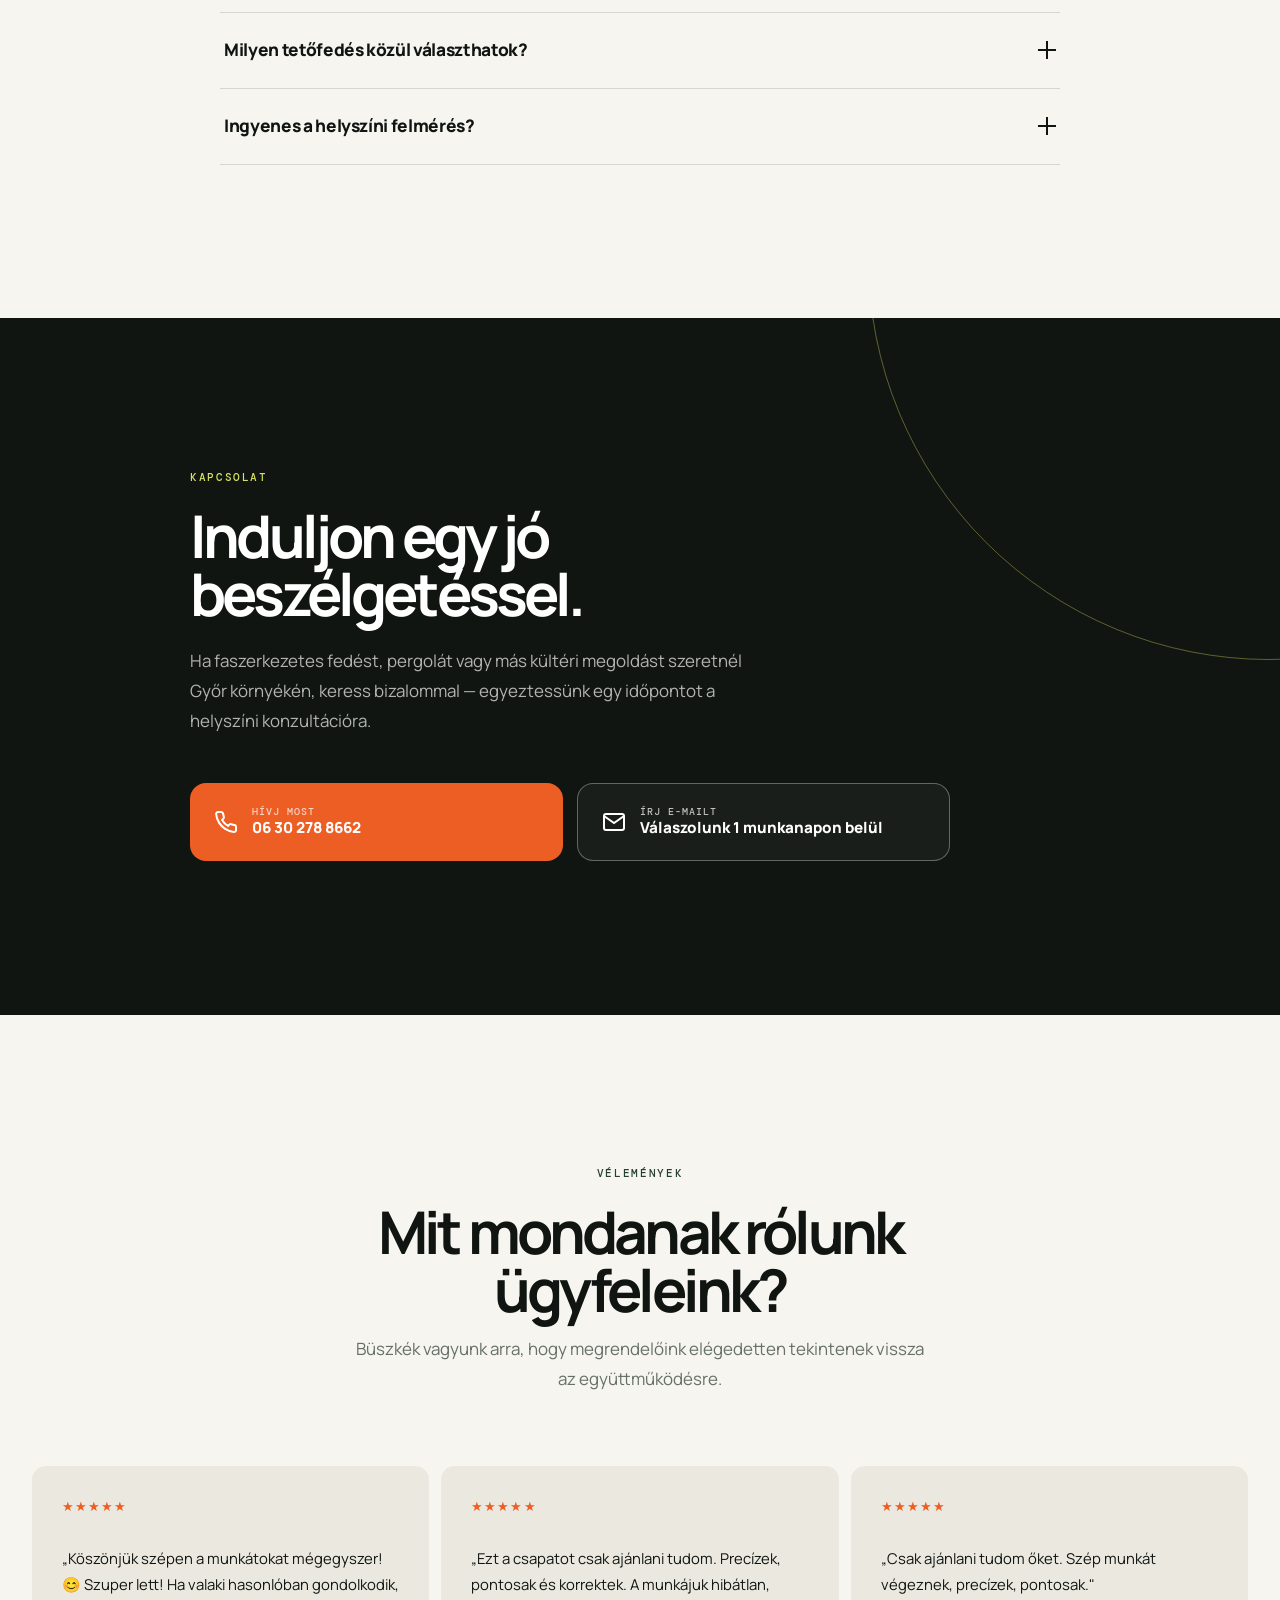
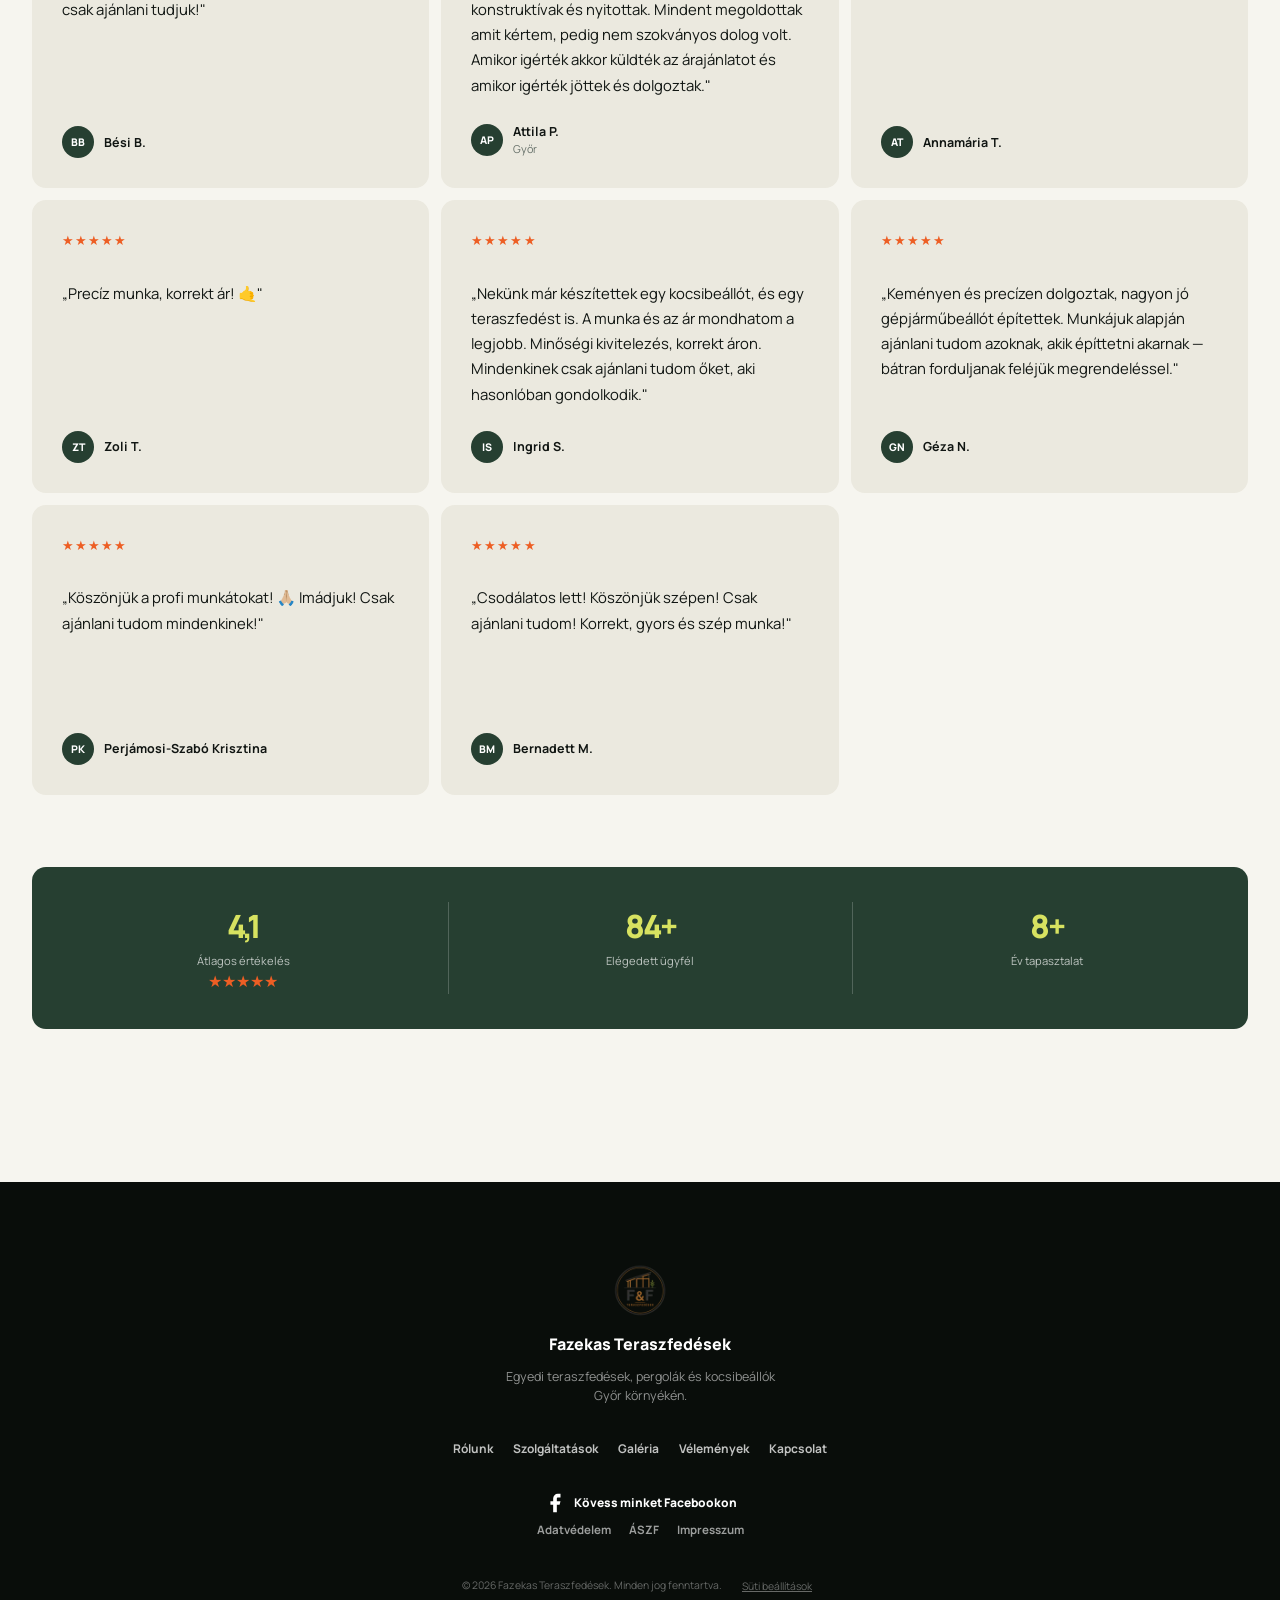
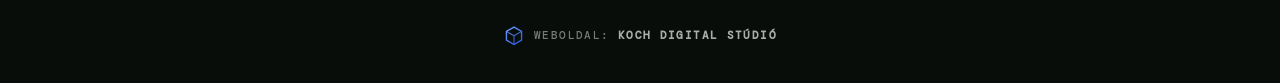
==== commit 368afc88: "Smooth scroll animations and fix staggered section reveals. Consolidate scroll handling for better p" ====
--- a/index.html
+++ b/index.html
@@ -486,28 +486,28 @@
           <h2>Miért dolgoznak velünk újra és újra az ügyfeleink?</h2>
         </div>
 
-        <div class="bsh-grid mt-12">
-          <div class="bsh-card fade-in">
+        <div class="bsh-grid mt-12 fade-in">
+          <div class="bsh-card">
             <h3>Gyors és precíz munkavégzés</h3>
             <p>Határidőre elkészülünk, és a munka minősége nem kerül kompromisszumba. Amit megígérünk, azt teljesítjük.</p>
           </div>
-          <div class="bsh-card fade-in" style="transition-delay:.1s">
+          <div class="bsh-card">
             <h3>Családi vállalkozás</h3>
             <p>Nem alvállalkozók, hanem mi magunk végezzük a munkát. Személyes felelősséggel és odafigyeléssel minden projektnél.</p>
           </div>
-          <div class="bsh-card fade-in" style="transition-delay:.2s">
+          <div class="bsh-card">
             <h3>Nulla előleg</h3>
             <p>Fizetés csak a munka végeztével. Az elkészült munkát fizeted ki.</p>
           </div>
-          <div class="bsh-card fade-in" style="transition-delay:.3s">
+          <div class="bsh-card">
             <h3>Anyagkereskedelem-mentes árak</h3>
             <p>Tisztességes, átlátható árazás. Nem keresünk az anyagon.</p>
           </div>
-          <div class="bsh-card fade-in" style="transition-delay:.4s">
+          <div class="bsh-card">
             <h3>Ingyenes helyszíni felmérés</h3>
             <p>Győr és vonzáskörzetében ingyenesen kimegyünk, felmérjük a helyszínt és személyre szabott ajánlatot adunk.</p>
           </div>
-          <div class="bsh-card fade-in" style="transition-delay:.5s">
+          <div class="bsh-card">
             <h3>Rétegragasztott faanyag (BSH)</h3>
             <p>Nem vetemedik, nem reped meg az évek alatt. Modern, esztétikus felület — értékálló befektetés generációknak.</p>
           </div>
@@ -574,9 +574,10 @@
           <p class="lead mx-auto mt-4">Büszkék vagyunk arra, hogy megrendelőink elégedetten tekintenek vissza az együttműködésre.</p>
         </div>
 
-        <div class="reviews-grid mt-12">
-
-          <div class="review-card fade-in">
+        <div class="reviews-reveal reveal-stagger mt-12">
+        <div class="reviews-grid">
+
+          <div class="review-card">
             <div class="review-stars" aria-label="5 csillag">★★★★★</div>
             <p class="review-text">„Köszönjük szépen a munkátokat mégegyszer! 😊 Szuper lett! Ha valaki hasonlóban gondolkodik, csak ajánlani tudjuk!"</p>
             <div class="review-author">
@@ -588,7 +589,7 @@
             </div>
           </div>
 
-          <div class="review-card fade-in" style="transition-delay:0.1s">
+          <div class="review-card">
             <div class="review-stars" aria-label="5 csillag">★★★★★</div>
             <p class="review-text">„Ezt a csapatot csak ajánlani tudom. Precízek, pontosak és korrektek. A munkájuk hibátlan, konstruktívak és nyitottak. Mindent megoldottak amit kértem, pedig nem szokványos dolog volt. Amikor igérték akkor küldték az árajánlatot és amikor igérték jöttek és dolgoztak."</p>
             <div class="review-author">
@@ -600,7 +601,7 @@
             </div>
           </div>
 
-          <div class="review-card fade-in" style="transition-delay:0.2s">
+          <div class="review-card">
             <div class="review-stars" aria-label="5 csillag">★★★★★</div>
             <p class="review-text">„Csak ajánlani tudom őket. Szép munkát végeznek, precízek, pontosak."</p>
             <div class="review-author">
@@ -612,7 +613,7 @@
             </div>
           </div>
 
-          <div class="review-card fade-in" style="transition-delay:0.1s">
+          <div class="review-card">
             <div class="review-stars" aria-label="5 csillag">★★★★★</div>
             <p class="review-text">„Precíz munka, korrekt ár! 🤙"</p>
             <div class="review-author">
@@ -623,7 +624,7 @@
             </div>
           </div>
 
-          <div class="review-card fade-in" style="transition-delay:0.2s">
+          <div class="review-card">
             <div class="review-stars" aria-label="5 csillag">★★★★★</div>
             <p class="review-text">„Nekünk már készítettek egy kocsibeállót, és egy teraszfedést is. A munka és az ár mondhatom a legjobb. Minőségi kivitelezés, korrekt áron. Mindenkinek csak ajánlani tudom őket, aki hasonlóban gondolkodik."</p>
             <div class="review-author">
@@ -635,7 +636,7 @@
             </div>
           </div>
 
-          <div class="review-card fade-in">
+          <div class="review-card">
             <div class="review-stars" aria-label="5 csillag">★★★★★</div>
             <p class="review-text">„Keményen és precízen dolgoztak, nagyon jó gépjárműbeállót építettek. Munkájuk alapján ajánlani tudom azoknak, akik építtetni akarnak — bátran forduljanak feléjük megrendeléssel."</p>
             <div class="review-author">
@@ -646,7 +647,7 @@
             </div>
           </div>
 
-          <div class="review-card fade-in" style="transition-delay:0.1s">
+          <div class="review-card">
             <div class="review-stars" aria-label="5 csillag">★★★★★</div>
             <p class="review-text">„Köszönjük a profi munkátokat! 🙏🏼 Imádjuk! Csak ajánlani tudom mindenkinek!"</p>
             <div class="review-author">
@@ -657,7 +658,7 @@
             </div>
           </div>
 
-          <div class="review-card fade-in" style="transition-delay:0.2s">
+          <div class="review-card">
             <div class="review-stars" aria-label="5 csillag">★★★★★</div>
             <p class="review-text">„Csodálatos lett! Köszönjük szépen! Csak ajánlani tudom! Korrekt, gyors és szép munka!"</p>
             <div class="review-author">
@@ -670,7 +671,7 @@
 
         </div>
 
-        <div class="review-stats fade-in mt-12">
+        <div class="review-stats mt-12">
           <div class="stat-item">
             <span class="stat-number" data-count="4.9">4.9</span>
             <span class="stat-label">Átlagos értékelés</span>
@@ -686,6 +687,7 @@
             <span class="stat-number" data-count="10" data-suffix="+">10+</span>
             <span class="stat-label">Év tapasztalat</span>
           </div>
+        </div>
         </div>
       </div>
     </section>
--- a/styles.css
+++ b/styles.css
@@ -1,16 +1,16 @@
 /* A Manrope és DM Mono betűtípusokat a HTML <head> tölti be (gyorsabb, mint az @import). */
 :root{--ink:#101512;--leaf:#263f31;--paper:#f6f5ef;--sand:#ebe9df;--line:rgba(16,21,18,.14);--muted:#667069;--ember:#ed5e24;--lime:#d7e260;--nav:92px}*{box-sizing:border-box}html{scroll-behavior:smooth}body{margin:0;background:var(--paper);color:var(--ink);font-family:Manrope,Arial,sans-serif;line-height:1.55;overflow-x:hidden}img{display:block;max-width:100%}a{color:inherit;text-decoration:none}button{font:inherit}h1,h2,h3,p{margin:0}h1,h2,h3{letter-spacing:-.065em;line-height:.98}h1{font-size:clamp(3.1rem,6.8vw,7.5rem)}h2{font-size:clamp(2.35rem,4.6vw,5rem)}h3{font-size:1.18rem}.container{width:min(1240px,calc(100% - 64px));margin:auto}.section{padding:clamp(88px,12vw,164px) 0}.bg-alt{background:var(--sand)}.dark-theme{background:var(--ink);color:#fff}.dark-theme h1,.dark-theme h2,.dark-theme h3{color:#fff}.text-center{text-align:center}.mx-auto{margin-inline:auto}.mt-4{margin-top:16px}.mt-6{margin-top:24px}.mt-8{margin-top:32px}.mt-10{margin-top:48px}.mt-12{margin-top:72px}.lead{max-width:58ch;color:var(--muted);font-size:1.06rem;line-height:1.75}.lead-light{color:rgba(255,255,255,.76)}.eyebrow,.statement-index{display:block;color:var(--leaf);font:500 .68rem/1 'DM Mono',monospace;letter-spacing:.15em;text-transform:uppercase;margin-bottom:24px}
 main{display:flex;flex-direction:column}#velemenyek{order:20}
-.fade-in{opacity:0;transform:translateY(18px);transition:opacity .7s cubic-bezier(.22,1,.36,1),transform .7s cubic-bezier(.22,1,.36,1)}.fade-in.is-visible{opacity:1;transform:none}.btn{display:inline-flex;align-items:center;justify-content:center;min-height:56px;padding:0 27px;border:0;border-radius:999px;cursor:pointer;font-size:.86rem;font-weight:800;transition:transform .22s,background .22s}.btn:hover{transform:translateY(-2px)}.btn-primary{background:var(--ember);color:#fff}.btn-primary:hover{background:#ff7138}.btn-sm{min-height:42px;padding:0 20px;font-size:.75rem}.btn-outline-light{border:1px solid rgba(255,255,255,.64);color:#fff;background:transparent}.btn-outline-dark,.btn-outline-primary{border:1px solid var(--ink);color:var(--ink);background:transparent}
-.navbar{position:fixed;inset:0 0 auto;z-index:100;height:var(--nav);background:rgba(246,245,239,.9);border-bottom:1px solid var(--line);backdrop-filter:blur(18px)}.nav-container{height:100%;display:flex;align-items:center;justify-content:space-between}.brand{display:flex;align-items:center;gap:13px;font-size:1.18rem;font-weight:800;letter-spacing:-.05em}.brand em{color:var(--leaf);font-style:normal}.brand-logo{width:50px;height:50px;object-fit:cover;border-radius:50%;border:1px solid var(--line)}.nav-links{display:flex;align-items:center;gap:34px}.nav-link{color:#39413b;font-size:.88rem;font-weight:700}.nav-cta{background:var(--ink);color:#fff;font-size:.82rem;min-height:48px;padding:0 24px}.nav-toggle{display:none;width:44px;height:44px;border:0;background:transparent;cursor:pointer;padding:10px;flex-direction:column;gap:5px;justify-content:center}.bar{height:1.5px;width:23px;background:var(--ink);transition:.25s}.nav-toggle[aria-expanded=true] .bar:nth-child(1){transform:translateY(6.5px) rotate(45deg)}.nav-toggle[aria-expanded=true] .bar:nth-child(2){opacity:0}.nav-toggle[aria-expanded=true] .bar:nth-child(3){transform:translateY(-6.5px) rotate(-45deg)}.nav-overlay{display:none;position:fixed;inset:0;background:rgba(9,13,10,.6);z-index:98}.nav-overlay.is-open{display:block}
-.hero{position:relative;min-height:calc(100svh - 112px);margin:98px 16px 16px;border-radius:26px;overflow:hidden;display:grid;align-items:end;background:var(--ink)}.hero-bg,.hero-overlay,.wood-grain-overlay{position:absolute;inset:0}.hero-bg{background-size:cover;background-position:center;filter:saturate(.84) contrast(1.05);transform:scale(1.015);transition:transform 1.4s cubic-bezier(.22,1,.36,1)}.hero:hover .hero-bg{transform:scale(1.045)}.hero-overlay{background:linear-gradient(90deg,rgba(9,13,10,.9),rgba(9,13,10,.62) 44%,rgba(9,13,10,.12) 78%),linear-gradient(0deg,rgba(9,13,10,.68),transparent 56%)}.wood-grain-overlay{opacity:.14;background:repeating-linear-gradient(90deg,transparent 0 52px,rgba(255,255,255,.03) 52px 53px)}.hero-container{position:relative;z-index:1;padding:clamp(45px,7vw,104px);max-width:860px}.hero-content h1{color:#fff}.hero-content .lead{margin-top:30px}.hero-actions{display:flex;align-items:center;gap:24px;margin-top:37px}.hero-gallery-link{color:#fff;border-bottom:1px solid rgba(255,255,255,.55);padding-bottom:6px;font-size:.77rem;font-weight:800}.hero-footnote{margin-top:58px;color:rgba(255,255,255,.62);font:500 .64rem/1.7 'DM Mono',monospace;letter-spacing:.12em;text-transform:uppercase}.wood-divider{display:none}
+.fade-in{opacity:0;transform:translate3d(0,14px,0);transition:opacity .5s cubic-bezier(.22,1,.36,1),transform .5s cubic-bezier(.22,1,.36,1);contain:layout style}.fade-in:not(.is-visible){will-change:opacity,transform}.fade-in.is-visible{opacity:1;transform:none;will-change:auto}.bsh-card.fade-in,.bento-card.fade-in,.review-card.fade-in,.service-proof.fade-in,.process-step.fade-in,.bsh-grid.fade-in{transform:none;transition:opacity .45s cubic-bezier(.22,1,.36,1)}.bsh-card.fade-in:not(.is-visible),.bento-card.fade-in:not(.is-visible),.review-card.fade-in:not(.is-visible),.service-proof.fade-in:not(.is-visible),.process-step.fade-in:not(.is-visible),.bsh-grid.fade-in:not(.is-visible){will-change:opacity}.btn{display:inline-flex;align-items:center;justify-content:center;min-height:56px;padding:0 27px;border:0;border-radius:999px;cursor:pointer;font-size:.86rem;font-weight:800;transition:transform .22s,background .22s}.btn:hover{transform:translateY(-2px)}.btn-primary{background:var(--ember);color:#fff}.btn-primary:hover{background:#ff7138}.btn-sm{min-height:42px;padding:0 20px;font-size:.75rem}.btn-outline-light{border:1px solid rgba(255,255,255,.64);color:#fff;background:transparent}.btn-outline-dark,.btn-outline-primary{border:1px solid var(--ink);color:var(--ink);background:transparent}
+.navbar{position:fixed;inset:0 0 auto;z-index:100;height:var(--nav);background:rgba(246,245,239,.94);border-bottom:1px solid var(--line);backdrop-filter:blur(18px);transform:translateZ(0);contain:layout style}.nav-container{height:100%;display:flex;align-items:center;justify-content:space-between}.brand{display:flex;align-items:center;gap:13px;font-size:1.18rem;font-weight:800;letter-spacing:-.05em}.brand em{color:var(--leaf);font-style:normal}.brand-logo{width:50px;height:50px;object-fit:cover;border-radius:50%;border:1px solid var(--line)}.nav-links{display:flex;align-items:center;gap:34px}.nav-link{color:#39413b;font-size:.88rem;font-weight:700}.nav-cta{background:var(--ink);color:#fff;font-size:.82rem;min-height:48px;padding:0 24px}.nav-toggle{display:none;width:44px;height:44px;border:0;background:transparent;cursor:pointer;padding:10px;flex-direction:column;gap:5px;justify-content:center}.bar{height:1.5px;width:23px;background:var(--ink);transition:.25s}.nav-toggle[aria-expanded=true] .bar:nth-child(1){transform:translateY(6.5px) rotate(45deg)}.nav-toggle[aria-expanded=true] .bar:nth-child(2){opacity:0}.nav-toggle[aria-expanded=true] .bar:nth-child(3){transform:translateY(-6.5px) rotate(-45deg)}.nav-overlay{display:none;position:fixed;inset:0;background:rgba(9,13,10,.6);z-index:98}.nav-overlay.is-open{display:block}
+.hero{position:relative;min-height:calc(100svh - 112px);margin:98px 16px 16px;border-radius:26px;overflow:hidden;display:grid;align-items:end;background:var(--ink)}.hero-bg,.hero-overlay,.wood-grain-overlay{position:absolute;inset:0}.hero-bg{background-size:cover;background-position:center;filter:saturate(.84) contrast(1.05);transform:translate3d(0,0,0) scale(1.015);transition:transform 1.4s cubic-bezier(.22,1,.36,1);backface-visibility:hidden;will-change:transform}.hero:hover .hero-bg{transform:translate3d(0,0,0) scale(1.045)}.hero-overlay{background:linear-gradient(90deg,rgba(9,13,10,.9),rgba(9,13,10,.62) 44%,rgba(9,13,10,.12) 78%),linear-gradient(0deg,rgba(9,13,10,.68),transparent 56%)}.wood-grain-overlay{opacity:.14;background:repeating-linear-gradient(90deg,transparent 0 52px,rgba(255,255,255,.03) 52px 53px)}.hero-container{position:relative;z-index:1;padding:clamp(45px,7vw,104px);max-width:860px}.hero-content h1{color:#fff}.hero-content .lead{margin-top:30px}.hero-actions{display:flex;align-items:center;gap:24px;margin-top:37px}.hero-gallery-link{color:#fff;border-bottom:1px solid rgba(255,255,255,.55);padding-bottom:6px;font-size:.77rem;font-weight:800}.hero-footnote{margin-top:58px;color:rgba(255,255,255,.62);font:500 .64rem/1.7 'DM Mono',monospace;letter-spacing:.12em;text-transform:uppercase}.wood-divider{display:none}
 .intro-grid{display:grid;grid-template-columns:1.12fr .88fr;gap:clamp(50px,12vw,180px);align-items:start}.intro-headline h2{max-width:10ch}.intro-text{padding-top:12px}.intro-text .lead+.lead{margin-top:17px}.project-statement{width:min(1440px,calc(100% - 32px));margin:auto;display:grid;grid-template-columns:1.08fr .92fr}.project-statement-media{position:relative;min-height:610px;background:var(--leaf);overflow:hidden;border-radius:24px 0 0 24px}.project-statement-media img{position:absolute;object-fit:cover}.project-statement-media img:first-child{width:72%;height:78%;left:0;bottom:0}.project-statement-media img:last-child{width:42%;height:50%;right:0;top:0;border:10px solid var(--paper);border-right:0}.project-statement-copy{min-height:610px;padding:clamp(42px,6vw,96px);color:#fff;background:var(--leaf);border-radius:0 24px 24px 0;display:flex;flex-direction:column;justify-content:end}.project-statement-copy h2{color:#fff;max-width:11ch}.project-statement-copy .statement-index,.text-link{color:var(--lime)}.text-link{margin-top:40px;width:max-content;padding-bottom:7px;border-bottom:1px solid currentColor;font-size:.8rem;font-weight:800}
 .section-header{max-width:820px}.section-header.text-center{margin-inline:auto}.section-header .lead{margin-inline:auto}.bento-grid{display:grid;grid-template-columns:repeat(4,1fr);border-top:1px solid var(--line);border-left:1px solid var(--line)}.bento-card{min-height:300px;padding:32px 28px;border-right:1px solid var(--line);border-bottom:1px solid var(--line);transition:.25s}.bento-card:hover{background:var(--leaf);color:#fff}.bento-card:hover p{color:rgba(255,255,255,.7)}.bento-icon{color:var(--ember)}.bento-card h3{margin-top:58px}.bento-card p,.process-step p,.bsh-card p{margin-top:12px;color:var(--muted);font-size:.9rem;line-height:1.72}.process-grid{display:grid;grid-template-columns:repeat(3,1fr);border-top:1px solid var(--line)}.process-step{padding:31px 32px 0 0;border-right:1px solid var(--line);min-height:255px}.process-step+.process-step{padding-left:32px}.process-step:last-child{border-right:0}.process-number{color:#c8cdc5;font:500 clamp(3.7rem,6vw,6rem)/.8 'DM Mono',monospace;letter-spacing:-.1em}.process-step h3{margin-top:42px}.bsh-grid{display:grid;grid-template-columns:repeat(3,1fr);gap:1px;background:var(--line);border:1px solid var(--line)}.bsh-card{min-height:250px;padding:30px;background:var(--paper)}.bsh-card--highlight{background:var(--leaf);color:#fff}.bsh-card--highlight p{color:rgba(255,255,255,.72)}.bsh-num{color:var(--ember);font:500 .72rem 'DM Mono',monospace;letter-spacing:.12em}.bsh-card h3{margin-top:52px}.roof-options{border-top:1px solid var(--line);padding-top:42px}.roof-options h3{font-size:.92rem;letter-spacing:0}.roof-grid{display:grid;grid-template-columns:repeat(4,1fr);border-top:1px solid var(--line)}.roof-item{padding:17px 0;border-bottom:1px solid var(--line);text-align:center;font-size:.78rem;font-weight:800}
 .gallery-filters{display:flex;justify-content:center;flex-wrap:wrap;gap:7px}.filter-btn{border:1px solid var(--line);background:transparent;border-radius:999px;padding:9px 15px;color:var(--ink);cursor:pointer;font-size:.72rem;font-weight:800}.filter-btn.active,.filter-btn:hover{border-color:var(--leaf);background:var(--leaf);color:#fff}.gallery-masonry{width:min(1440px,calc(100% - 32px));margin-inline:auto;display:grid;grid-template-columns:repeat(4,1fr);grid-auto-rows:220px;gap:10px}.gallery-item{position:relative;padding:0;border:0;border-radius:14px;overflow:hidden;cursor:zoom-in;background:#d6d8d3}.gallery-item--wide{grid-column:span 2}.gallery-item--tall{grid-row:span 2}.gallery-item img{width:100%;height:100%;object-fit:cover;filter:saturate(.87);transition:.7s}.gallery-item:hover img{transform:scale(1.06);filter:saturate(1.08)}.gallery-overlay{position:absolute;inset:0;display:flex;align-items:end;padding:18px;background:linear-gradient(0deg,rgba(7,11,8,.72),transparent 50%)}.gallery-item-title{color:#fff;font-size:.77rem;font-weight:800}.gallery-item.hidden{display:none}.gallery-item.filtered-out{opacity:.18;pointer-events:none}
 .reviews-grid{display:grid;grid-template-columns:repeat(3,1fr);gap:12px}.review-card{min-height:290px;padding:30px;background:var(--sand);border-radius:14px;display:flex;flex-direction:column}.review-stars{color:var(--ember);letter-spacing:.08em;font-size:.82rem}.review-text{margin-top:30px;font-size:.93rem;line-height:1.7}.review-author{display:flex;align-items:center;gap:10px;margin-top:auto;padding-top:24px;font-size:.78rem}.review-avatar{width:32px;height:32px;border-radius:50%;display:grid;place-items:center;background:var(--leaf);color:#fff;font-size:.66rem;font-weight:800}.review-location{display:block;color:var(--muted);font-size:.68rem}.review-stats{display:flex;justify-content:space-evenly;gap:28px;padding:35px;color:#fff;background:var(--leaf);border-radius:14px}.stat-item{text-align:center}.stat-number{display:block;color:var(--lime);font-size:2rem;font-weight:800;letter-spacing:-.07em}.stat-label{display:block;color:rgba(255,255,255,.7);font-size:.7rem}.stat-stars{color:var(--ember)}.stat-divider{width:1px;background:rgba(255,255,255,.2)}.contact-section{position:relative;overflow:hidden}.contact-section:after{content:'';position:absolute;width:800px;height:800px;right:-390px;top:-460px;border:1px solid rgba(215,226,96,.38);border-radius:50%}.contact-centered{position:relative;z-index:1;max-width:900px}.contact-centered .eyebrow{color:var(--lime)}.contact-centered h2{max-width:11ch}.contact-centered .lead{color:rgba(255,255,255,.68)}.contact-ctas{display:flex;gap:12px;align-items:center;flex-wrap:wrap;max-width:700px}.btn-contact{flex:1 1 280px;min-width:0}
 .footer{padding:80px 0 28px;background:#090d0a}.footer-inner{text-align:center}.footer-logo{width:58px;height:58px;margin:0 auto 12px;border-radius:50%}.footer-brand-name{font-weight:800}.footer-brand p{margin:10px auto 0;max-width:34ch;color:rgba(255,255,255,.55);font-size:.78rem}.footer-links{display:flex;justify-content:center;gap:20px;margin:34px 0;color:rgba(255,255,255,.75);font-size:.75rem;font-weight:700}.fb-btn{display:inline-flex;gap:8px;align-items:center;color:#fff;font-size:.75rem;font-weight:800}.footer-bottom{display:flex;justify-content:center;gap:14px;margin-top:38px;color:rgba(255,255,255,.38);font-size:.65rem}.footer-credit{display:flex;align-items:center;gap:9px;width:max-content;margin:22px auto 0;padding:8px 4px;color:rgba(255,255,255,.45);font:500 .66rem/1 'DM Mono',monospace;letter-spacing:.13em;text-transform:uppercase;transition:color .22s}.footer-credit:hover{color:rgba(255,255,255,.82)}.footer-credit strong{font-weight:600;color:rgba(255,255,255,.66);transition:color .22s}.footer-credit:hover strong{color:#fff}.footer-credit-mark{width:22px;height:22px;flex:none}.cookie-settings-link{border:0;background:transparent;color:inherit;text-decoration:underline;cursor:pointer}.cookie-banner{position:fixed;z-index:300;bottom:18px;left:18px;right:18px;transform:translateY(calc(100% + 36px));transition:transform .35s}.cookie-banner.is-visible{transform:none}.cookie-content{width:min(760px,100%);margin:auto;padding:17px 20px;display:flex;gap:14px;align-items:center;background:#fff;border:1px solid var(--line);border-radius:14px;box-shadow:0 20px 60px rgba(0,0,0,.18)}.cookie-icon{font-size:1.25rem}.cookie-text{flex:1}.cookie-text strong{display:block;font-size:.78rem}.cookie-text p{margin-top:3px;font-size:.67rem;color:var(--muted)}.cookie-actions{display:flex;gap:8px}#lightbox[hidden]{display:none}#lightbox{position:fixed;inset:0;z-index:500;display:grid;place-items:center}.lb-backdrop{position:absolute;inset:0;background:rgba(0,0,0,.86)}.lb-dialog{position:relative;z-index:1;width:min(1000px,calc(100% - 32px))}.lb-img-wrap img{width:100%;max-height:78vh;object-fit:contain}.lb-close,.lb-nav{position:absolute;z-index:2;width:44px;height:44px;border:0;border-radius:50%;background:#fff;cursor:pointer}.lb-close{right:0;top:-54px}.lb-nav{top:50%}.lb-prev{left:-54px}.lb-next{right:-54px}.lb-caption{color:#fff;text-align:center;margin-top:12px}
 @media(max-width:900px){.bento-grid{grid-template-columns:repeat(2,1fr)}.bsh-grid{grid-template-columns:repeat(2,1fr)}.gallery-masonry{grid-template-columns:repeat(3,1fr)}.reviews-grid{grid-template-columns:repeat(2,1fr)}}@media(max-width:768px){:root{--nav:72px}.container{width:min(100% - 36px,1240px)}.section{padding:66px 0}.mt-12{margin-top:42px}.mt-10{margin-top:32px}.mt-8{margin-top:26px}.navbar{height:72px}.brand-name{display:none}.nav-toggle{display:flex}.nav-links{position:fixed;top:72px;right:0;bottom:auto;height:calc(100dvh - 72px);width:min(300px,78vw);padding:26px 24px;background:var(--paper);flex-direction:column;align-items:stretch;gap:0;transform:translateX(104%);transition:transform .32s;overflow-y:auto}.nav-links.is-open{transform:none}.nav-link{padding:19px 7px;border-bottom:1px solid var(--line);font-size:.84rem}.nav-cta{margin-top:32px;justify-content:center}.hero{min-height:calc(100svh - 92px);margin:84px 12px 12px;border-radius:18px}.hero-container{padding:36px 24px}.hero-content h1{font-size:clamp(2.6rem,11.7vw,3.3rem);letter-spacing:-.072em;overflow-wrap:anywhere}.hero-content .lead{margin-top:24px;font-size:.96rem}.hero-actions{margin-top:30px;flex-direction:column;align-items:stretch;gap:19px}.hero-gallery-link{align-self:center}.hero-footnote{margin-top:37px;font-size:.57rem}.intro-grid,.project-statement{grid-template-columns:1fr;gap:32px}.project-statement{width:calc(100% - 24px)}.project-statement-media{min-height:355px;border-radius:18px 18px 0 0}.project-statement-media img:last-child{border-width:6px}.project-statement-copy{min-height:0;padding:42px 26px;border-radius:0 0 18px 18px}.project-statement-copy h2{font-size:2.4rem}.bento-grid,.bsh-grid{grid-template-columns:1fr}.bento-card{min-height:0;padding:28px 25px}.bento-card h3{margin-top:32px}.process-grid{grid-template-columns:1fr}.process-step,.process-step+.process-step{min-height:0;padding:26px 0;border-right:0;border-bottom:1px solid var(--line)}.process-step h3{margin-top:27px}.bsh-card{min-height:0}.bsh-card h3{margin-top:28px}.roof-grid{grid-template-columns:repeat(2,1fr)}.gallery-masonry{width:calc(100% - 24px);grid-template-columns:repeat(2,1fr);grid-auto-rows:160px;gap:7px}.gallery-item--tall{grid-row:span 2}.gallery-overlay{padding:12px}.gallery-item-title{font-size:.68rem}.filter-btn{font-size:.66rem;padding:8px 12px}.reviews-grid{grid-template-columns:1fr}.review-card{min-height:230px}.review-stats{flex-direction:column;align-items:center}.stat-divider{width:48px;height:1px}.contact-centered h2{font-size:clamp(2.5rem,11vw,4rem);overflow-wrap:anywhere}.contact-ctas{flex-direction:column;align-items:stretch}.btn-contact{width:100%;flex:0 0 auto}.footer-links{flex-wrap:wrap}.cookie-content{flex-wrap:wrap}.cookie-actions{width:100%}.cookie-actions .btn{flex:1}.lb-prev{left:6px}.lb-next{right:6px}}/* ===== Scrolled navbar ===== */
-.navbar{transition:box-shadow .3s,background .3s,height .3s}.navbar.is-scrolled{height:74px;background:rgba(246,245,239,.96);box-shadow:0 8px 30px rgba(16,21,18,.09)}
+.navbar{transition:box-shadow .25s,background .25s}.navbar.is-scrolled{height:74px;background:rgba(246,245,239,.98);box-shadow:0 8px 30px rgba(16,21,18,.09);backdrop-filter:none}
 /* ===== Hero scroll cue ===== */
 .hero-scroll{position:absolute;z-index:2;left:50%;bottom:22px;transform:translateX(-50%);display:grid;place-items:center}.hero-scroll-mouse{display:block;width:24px;height:38px;border:1.5px solid rgba(255,255,255,.7);border-radius:13px;position:relative}.hero-scroll-dot{position:absolute;left:50%;top:7px;width:3px;height:7px;margin-left:-1.5px;border-radius:2px;background:#fff;animation:scrollDot 1.7s ease-in-out infinite}@keyframes scrollDot{0%{opacity:0;transform:translateY(0)}30%{opacity:1}70%{opacity:1;transform:translateY(10px)}100%{opacity:0;transform:translateY(10px)}}
 /* ===== Material spotlight (BSH) ===== */
@@ -81,7 +81,9 @@
 .legal-tbd{color:var(--ember);font-style:italic;font-weight:700}
 .legal-back{display:inline-flex;align-items:center;gap:7px;margin-top:30px;font-size:.84rem;font-weight:800;color:var(--leaf)}
 @media(max-width:768px){.legal-layout{grid-template-columns:1fr;gap:24px}.legal-nav{position:static;flex-direction:row;flex-wrap:wrap;gap:8px}.legal-nav span{width:100%;margin-bottom:2px}.legal-nav a{padding:9px 14px;background:var(--paper)}.legal-data-grid{grid-template-columns:1fr}}
-@media(prefers-reduced-motion:reduce){*,*:before,*:after{scroll-behavior:auto!important;transition:none!important;animation:none!important}.fade-in{opacity:1;transform:none}}
+@media(prefers-reduced-motion:reduce){*,*:before,*:after{scroll-behavior:auto!important;transition:none!important;animation:none!important}.fade-in{opacity:1;transform:none}.reveal-stagger .review-card,.reveal-stagger .review-stats{opacity:1}}
+/* ===== Staggered group reveal (reviews) ===== */
+.reveal-stagger .review-card,.reveal-stagger .review-stats{opacity:0;transition:opacity .45s cubic-bezier(.22,1,.36,1)}.reveal-stagger.is-visible .reviews-grid .review-card:nth-child(1){opacity:1;transition-delay:0ms}.reveal-stagger.is-visible .reviews-grid .review-card:nth-child(2){opacity:1;transition-delay:60ms}.reveal-stagger.is-visible .reviews-grid .review-card:nth-child(3){opacity:1;transition-delay:120ms}.reveal-stagger.is-visible .reviews-grid .review-card:nth-child(4){opacity:1;transition-delay:180ms}.reveal-stagger.is-visible .reviews-grid .review-card:nth-child(5){opacity:1;transition-delay:240ms}.reveal-stagger.is-visible .reviews-grid .review-card:nth-child(6){opacity:1;transition-delay:300ms}.reveal-stagger.is-visible .reviews-grid .review-card:nth-child(7){opacity:1;transition-delay:360ms}.reveal-stagger.is-visible .reviews-grid .review-card:nth-child(8){opacity:1;transition-delay:420ms}.reveal-stagger.is-visible .review-stats{opacity:1;transition-delay:500ms}
 
 @media(max-width:768px){
   .brand-name{display:block;font-size:.88rem;white-space:nowrap}
